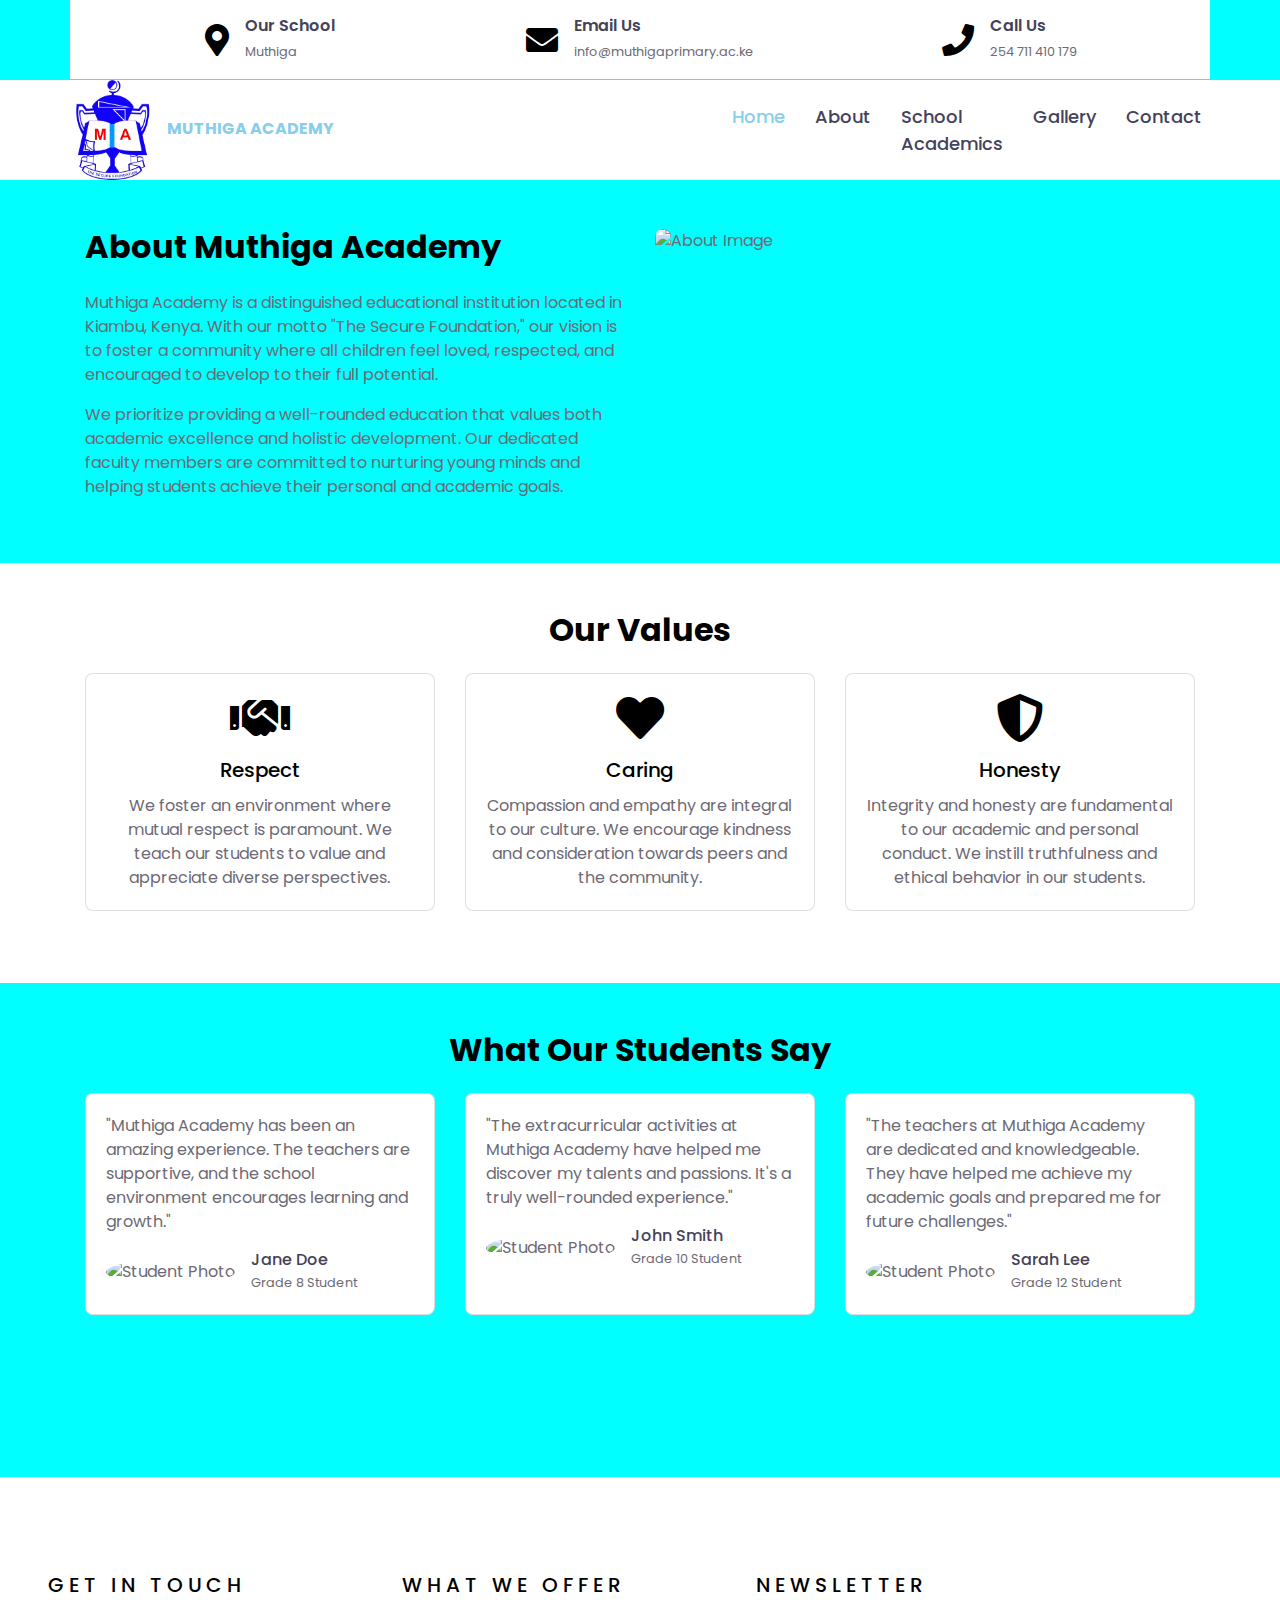
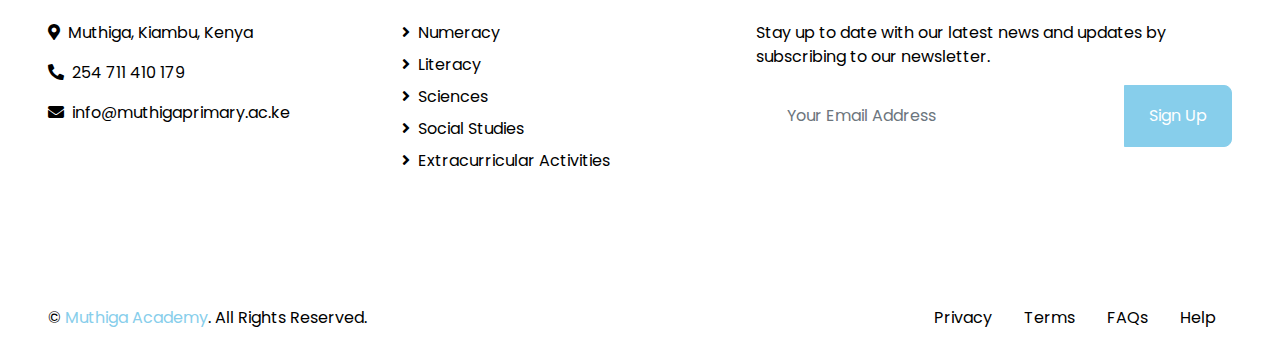
==== about.html @ e587f6c0 "commit" ====
<!DOCTYPE html>
<html lang="en">

<head>
    <meta charset="utf-8">
    <title>MUTHIGA ACADEMY</title>
    <meta content="width=device-width, initial-scale=1.0" name="viewport">
    <meta content="Muthiga Academy | School Website" name="keywords">
    <meta content="Muthiga Academy | School Website" name="description">

    <!-- Favicon -->
    <link href="img/favicon.ico" rel="icon">

    <!-- Google Web Fonts -->
    <link rel="preconnect" href="https://fonts.gstatic.com">
    <link href="https://fonts.googleapis.com/css2?family=Poppins:wght@400;500;600;700&display=swap" rel="stylesheet">

    <!-- Font Awesome -->
    <link href="https://cdnjs.cloudflare.com/ajax/libs/font-awesome/5.10.0/css/all.min.css" rel="stylesheet">

    <!-- Libraries Stylesheet -->
    <link href="lib/owlcarousel/assets/owl.carousel.min.css" rel="stylesheet">

    <!-- Customized Bootstrap Stylesheet -->
    <link href="css/style.css" rel="stylesheet">

    <!-- CSS Stylesheets -->
    <link rel="stylesheet" href="https://stackpath.bootstrapcdn.com/bootstrap/4.4.1/css/bootstrap.min.css">
    <link rel="stylesheet" href="lib/owlcarousel/assets/owl.carousel.min.css">
    <link rel="stylesheet" href="lib/owlcarousel/assets/owl.theme.default.min.css">
    <link rel="stylesheet" href="css/style.css">
    <style>
        body {
            background-color: aqua !important;
        }

        .text-primary {
            color: black !important;
        }

        .text-white {
            color: rgb(0, 0, 0) !important;
        }

        .bg-dark {
            background-color: rgb(255, 255, 255) !important;
        }

        .border-top {
            border-top-color: aqua !important;
        }
    </style>

</head>

<body>
<!-- Topbar Start -->
<div class="container d-none d-md-flex justify-content-center py-3" style="background-color: white !important;">
    <div class="row w-100 align-items-center">
        <div class="col-md-4 col-sm-6 d-flex justify-content-center mb-3 mb-md-0">
            <div class="d-inline-flex align-items-center">
                <i class="fa fa-2x fa-map-marker-alt text-primary mr-3"></i>
                <div class="text-left">
                    <h6 class="font-weight-semi-bold mb-1">Our School</h6>
                    <small>Muthiga</small>
                </div>
            </div>
        </div>
        <div class="col-md-4 col-sm-6 d-flex justify-content-center mb-3 mb-md-0">
            <div class="d-inline-flex align-items-center">
                <i class="fa fa-2x fa-envelope text-primary mr-3"></i>
                <div class="text-left">
                    <h6 class="font-weight-semi-bold mb-1">Email Us</h6>
                    <small>info@muthigaprimary.ac.ke</small>
                </div>
            </div>
        </div>
        <div class="col-md-4 col-sm-12 d-flex justify-content-center">
            <div class="d-inline-flex align-items-center">
                <i class="fa fa-2x fa-phone text-primary mr-3"></i>
                <div class="text-left">
                    <h6 class="font-weight-semi-bold mb-1">Call Us</h6>
                    <small>254 711 410 179</small>
                </div>
            </div>
        </div>
    </div>
</div>
<!-- Topbar End -->


<!-- Navbar Start -->
<div class="container-fluid" style="background-color: white !important;">
    <div class="row border-top px-xl-5">
        <div class="col-lg-12">
            <nav class="navbar navbar-expand-lg bg-light navbar-light py-3 py-lg-0 px-0" style="background-color: white !important;">
                <div class="d-flex justify-content-between align-items-center w-100">
                    <!-- Logo -->
                    <a href="" class="text-decoration-none d-block mr-3">
                        <img src="img/logo.png" alt="MUTHIGA Logo" style="max-width: 100px;">
                        <b>MUTHIGA ACADEMY</b>
                    </a>
                    <button type="button" class="navbar-toggler" data-toggle="collapse" data-target="#navbarCollapse">
                        <span class="navbar-toggler-icon"></span>
                    </button>
                </div>
                <div id="navbarCollapse" class="navbar-collapse collapse">
                    <div class="navbar-nav ml-auto py-0" style="font-size: larger !important; background-color: white !important;">
                        <a href="index.html" class="nav-item nav-link active">Home</a>
                        <a href="about.html" class="nav-item nav-link">About</a>
                        <a href="#school" class="nav-item nav-link">School Academics</a>
                        <a href="gallery.html" class="nav-item nav-link">Gallery</a>
                        <a href="contact.html" class="nav-item nav-link">Contact</a>
                    </div>
                </div>
            </nav>
        </div>
    </div>
</div>
<!-- Navbar End -->
    
    <!-- About Section -->
    <section class="py-5">
        <div class="container">
            <div class="row">
                <div class="col-lg-6">
                    <h2 class="text-primary mb-4">About Muthiga Academy</h2>
                    <p>Muthiga Academy is a distinguished educational institution located in Kiambu, Kenya. With our motto "The Secure Foundation," our vision is to foster a community where all children feel loved, respected, and encouraged to develop to their full potential.</p>
                    <p>We prioritize providing a well-rounded education that values both academic excellence and holistic development. Our dedicated faculty members are committed to nurturing young minds and helping students achieve their personal and academic goals.</p>
                </div>
                <div class="col-lg-6">
                    <img src="https://via.placeholder.com/500x300" class="img-fluid rounded" alt="About Image">
                </div>
            </div>
        </div>
    </section>

    <!-- Values Section -->
    <section class="bg-light py-5">
        <div class="container">
            <h2 class="text-primary mb-4 text-center">Our Values</h2>
            <div class="row">
                <div class="col-md-4 mb-4">
                    <div class="card h-100">
                        <div class="card-body text-center">
                            <i class="fas fa-handshake fa-3x text-primary mb-3"></i>
                            <h5 class="card-title text-primary">Respect</h5>
                            <p class="card-text">We foster an environment where mutual respect is paramount. We teach our students to value and appreciate diverse perspectives.</p>
                        </div>
                    </div>
                </div>
                <div class="col-md-4 mb-4">
                    <div class="card h-100">
                        <div class="card-body text-center">
                            <i class="fas fa-heart fa-3x text-primary mb-3"></i>
                            <h5 class="card-title text-primary">Caring</h5>
                            <p class="card-text">Compassion and empathy are integral to our culture. We encourage kindness and consideration towards peers and the community.</p>
                        </div>
                    </div>
                </div>
                <div class="col-md-4 mb-4">
                    <div class="card h-100">
                        <div class="card-body text-center">
                            <i class="fas fa-shield-alt fa-3x text-primary mb-3"></i>
                            <h5 class="card-title text-primary">Honesty</h5>
                            <p class="card-text">Integrity and honesty are fundamental to our academic and personal conduct. We instill truthfulness and ethical behavior in our students.</p>
                        </div>
                    </div>
                </div>
            </div>
        </div>
    </section>

    <!-- Testimonials Section -->
    <section class="py-5">
        <div class="container">
            <h2 class="text-primary mb-4 text-center">What Our Students Say</h2>
            <div class="row">
                <div class="col-md-4 mb-4">
                    <div class="card testimonial-card h-100">
                        <div class="card-body">
                            <p class="card-text">"Muthiga Academy has been an amazing experience. The teachers are supportive, and the school environment encourages learning and growth."</p>
                            <div class="d-flex align-items-center mt-3">
                                <img src="https://via.placeholder.com/50" class="rounded-circle mr-3" alt="Student Photo">
                                <div>
                                    <h6 class="mb-0">Jane Doe</h6>
                                    <small>Grade 8 Student</small>
                                </div>
                            </div>
                        </div>
                    </div>
                </div>
                <div class="col-md-4 mb-4">
                    <div class="card testimonial-card h-100">
                        <div class="card-body">
                            <p class="card-text">"The extracurricular activities at Muthiga Academy have helped me discover my talents and passions. It's a truly well-rounded experience."</p>
                            <div class="d-flex align-items-center mt-3">
                                <img src="https://via.placeholder.com/50" class="rounded-circle mr-3" alt="Student Photo">
                                <div>
                                    <h6 class="mb-0">John Smith</h6>
                                    <small>Grade 10 Student</small>
                                </div>
                            </div>
                        </div>
                    </div>
                </div>
                <div class="col-md-4 mb-4">
                    <div class="card testimonial-card h-100">
                        <div class="card-body">
                            <p class="card-text">"The teachers at Muthiga Academy are dedicated and knowledgeable. They have helped me achieve my academic goals and prepared me for future challenges."</p>
                            <div class="d-flex align-items-center mt-3">
                                <img src="https://via.placeholder.com/50" class="rounded-circle mr-3" alt="Student Photo">
                                <div>
                                    <h6 class="mb-0">Sarah Lee</h6>
                                    <small>Grade 12 Student</small>
                                </div>
                            </div>
                        </div>
                    </div>
                </div>
            </div>
        </div>
    </section>

    
<!-- Footer Start -->
<div class="container-fluid bg-dark text-white py-5 px-sm-3 px-lg-5" style="margin-top: 90px;">
    <div class="row pt-5">
        <div class="col-lg-7 col-md-12">
            <div class="row">
                <div class="col-md-6 mb-5">
                    <h5 class="text-primary text-uppercase mb-4" style="letter-spacing: 5px;">Get In Touch</h5>
                    <p><i class="fa fa-map-marker-alt mr-2"></i>Muthiga, Kiambu, Kenya</p>
                    <p><i class="fa fa-phone-alt mr-2"></i>254 711 410 179</p>
                    <p><i class="fa fa-envelope mr-2"></i>info@muthigaprimary.ac.ke</p>
                    <div class="d-flex justify-content-start mt-4">
                        <a class="btn btn-outline-light btn-square mr-2" href="#"><i class="fab fa-twitter"></i></a>
                        <a class="btn btn-outline-light btn-square mr-2" href="#"><i class="fab fa-facebook-f"></i></a>
                        <a class="btn btn-outline-light btn-square mr-2" href="#"><i class="fab fa-linkedin-in"></i></a>
                        <a class="btn btn-outline-light btn-square" href="#"><i class="fab fa-instagram"></i></a>
                    </div>
                </div>
                <div class="col-md-6 mb-5">
                    <h5 class="text-primary text-uppercase mb-4" style="letter-spacing: 5px;">What we offer </h5>
                    <div class="d-flex flex-column justify-content-start">
                        <a class="text-white mb-2" href="#"><i class="fa fa-angle-right mr-2"></i>Numeracy</a>
                        <a class="text-white mb-2" href="#"><i class="fa fa-angle-right mr-2"></i>Literacy</a>
                        <a class="text-white mb-2" href="#"><i class="fa fa-angle-right mr-2"></i>Sciences</a>
                        <a class="text-white mb-2" href="#"><i class="fa fa-angle-right mr-2"></i>Social Studies</a>
                        <a class="text-white" href="#"><i class="fa fa-angle-right mr-2"></i>Extracurricular Activities</a>
                    </div>
                </div>
            </div>
        </div>
        <div class="col-lg-5 col-md-12 mb-5">
            <h5 class="text-primary text-uppercase mb-4" style="letter-spacing: 5px;">Newsletter</h5>
            <p>Stay up to date with our latest news and updates by subscribing to our newsletter.</p>
            <div class="w-100">
                <div class="input-group">
                    <input type="text" class="form-control border-light" style="padding: 30px;" placeholder="Your Email Address">
                    <div class="input-group-append">
                        <button class="btn btn-primary px-4">Sign Up</button>
                    </div>
                </div>
            </div>
        </div>
    </div>
</div>
<div class="container-fluid bg-dark text-white border-top py-4 px-sm-3 px-md-5" style="border-color: rgba(256, 256, 256, .1) !important;">
    <div class="row">
        <div class="col-lg-6 text-center text-md-left mb-3 mb-md-0">
            <p class="m-0 text-white">&copy; <a href="#">Muthiga Academy</a>. All Rights Reserved.</p>
        </div>
        <div class="col-lg-6 text-center text-md-right">
            <ul class="nav d-inline-flex">
                <li class="nav-item">
                    <a class="nav-link text-white py-0" href="#">Privacy</a>
                </li>
                <li class="nav-item">
                    <a class="nav-link text-white py-0" href="#">Terms</a>
                </li>
                <li class="nav-item">
                    <a class="nav-link text-white py-0" href="#">FAQs</a>
                </li>
                <li class="nav-item">
                    <a class="nav-link text-white py-0" href="#">Help</a>
                </li>
            </ul>
        </div>
    </div>
</div>
<!-- Footer End -->

<!-- JavaScript Libraries -->
<script src="https://code.jquery.com/jquery-3.4.1.min.js"></script>
<script src="https://stackpath.bootstrapcdn.com/bootstrap/4.4.1/js/bootstrap.bundle.min.js"></script>
<script src="lib/easing/easing.min.js"></script>
<script src="lib/owlcarousel/owl.carousel.min.js"></script>

<!-- Contact Javascript File -->
<script src="mail/jqBootstrapValidation.min.js"></script>
<script src="mail/contact.js"></script>

<!-- Template Javascript -->
<script src="js/main.js"></script>
</body>

</html>
---- css/style.css ----
/******* Bootstrap Theming ********/
/*!
 * Bootstrap v4.5.3 (https://getbootstrap.com/)
 * Copyright 2011-2020 The Bootstrap Authors
 * Copyright 2011-2020 Twitter, Inc.
 * Licensed under MIT (https://github.com/twbs/bootstrap/blob/main/LICENSE)
 */
:root {
  --blue: #007bff;
  --indigo: #6610f2;
  --purple: #6f42c1;
  --pink: #e83e8c;
  --red: #dc3545;
  --sky-blue: skyblue;
  --yellow: #ffc107;
  --green: #28a745;
  --teal: #20c997;
  --cyan: #17a2b8;
  --white: #fff;
  --gray: #6c757d;
  --gray-dark: #343a40;
  --primary: skyblue;
  --secondary: #F2F1F8;
  --success: #28a745;
  --info: #17a2b8;
  --warning: #ffc107;
  --danger: #dc3545;
  --light: #FFFFFF;
  --dark: #44425A;
  --breakpoint-xs: 0;
  --breakpoint-sm: 576px;
  --breakpoint-md: 768px;
  --breakpoint-lg: 992px;
  --breakpoint-xl: 1200px;
  --font-family-sans-serif: "Poppins", sans-serif;
  --font-family-monospace: SFMono-Regular, Menlo, Monaco, Consolas, "Liberation Mono", "Courier New", monospace;
}

*,
*::before,
*::after {
  box-sizing: border-box;
}

html {
  font-family: sans-serif;
  line-height: 1.15;
  -webkit-text-size-adjust: 100%;
  -webkit-tap-highlight-color: rgba(0, 0, 0, 0);
}

article, aside, figcaption, figure, footer, header, hgroup, main, nav, section {
  display: block;
}

body {
  margin: 0;
  font-family: "Poppins", sans-serif;
  font-size: 1rem;
  font-weight: 400;
  line-height: 1.5;
  color: #6C6A74;
  text-align: left;
  background-color: #fff;
}

[tabindex="-1"]:focus:not(:focus-visible) {
  outline: 0 !important;
}

hr {
  box-sizing: content-box;
  height: 0;
  overflow: visible;
}

h1, h2, h3, h4, h5, h6 {
  margin-top: 0;
  margin-bottom: 0.5rem;
}

p {
  margin-top: 0;
  margin-bottom: 1rem;
}

abbr[title],
abbr[data-original-title] {
  text-decoration: underline;
  text-decoration: underline dotted;
  cursor: help;
  border-bottom: 0;
  text-decoration-skip-ink: none;
}

address {
  margin-bottom: 1rem;
  font-style: normal;
  line-height: inherit;
}

ol,
ul,
dl {
  margin-top: 0;
  margin-bottom: 1rem;
}

ol ol,
ul ul,
ol ul,
ul ol {
  margin-bottom: 0;
}

dt {
  font-weight: 700;
}

dd {
  margin-bottom: .5rem;
  margin-left: 0;
}

blockquote {
  margin: 0 0 1rem;
}

b,
strong {
  font-weight: bolder;
}

small {
  font-size: 80%;
}

sub,
sup {
  position: relative;
  font-size: 75%;
  line-height: 0;
  vertical-align: baseline;
}

sub {
  bottom: -.25em;
}

sup {
  top: -.5em;
}

a {
  color: skyblue;
  text-decoration: none;
  background-color: transparent;
}

a:hover {
  color: #b34700;
  text-decoration: underline;
}

a:not([href]):not([class]) {
  color: inherit;
  text-decoration: none;
}

a:not([href]):not([class]):hover {
  color: inherit;
  text-decoration: none;
}

pre,
code,
kbd,
samp {
  font-family: SFMono-Regular, Menlo, Monaco, Consolas, "Liberation Mono", "Courier New", monospace;
  font-size: 1em;
}

pre {
  margin-top: 0;
  margin-bottom: 1rem;
  overflow: auto;
  -ms-overflow-style: scrollbar;
}

figure {
  margin: 0 0 1rem;
}

img {
  vertical-align: middle;
  border-style: none;
}

svg {
  overflow: hidden;
  vertical-align: middle;
}

table {
  border-collapse: collapse;
}

caption {
  padding-top: 0.75rem;
  padding-bottom: 0.75rem;
  color: #6c757d;
  text-align: left;
  caption-side: bottom;
}

th {
  text-align: inherit;
  text-align: -webkit-match-parent;
}

label {
  display: inline-block;
  margin-bottom: 0.5rem;
}

button {
  border-radius: 0;
}

button:focus {
  outline: 1px dotted;
  outline: 5px auto -webkit-focus-ring-color;
}

input,
button,
select,
optgroup,
textarea {
  margin: 0;
  font-family: inherit;
  font-size: inherit;
  line-height: inherit;
}

button,
input {
  overflow: visible;
}

button,
select {
  text-transform: none;
}

[role="button"] {
  cursor: pointer;
}

select {
  word-wrap: normal;
}

button,
[type="button"],
[type="reset"],
[type="submit"] {
  -webkit-appearance: button;
}

button:not(:disabled),
[type="button"]:not(:disabled),
[type="reset"]:not(:disabled),
[type="submit"]:not(:disabled) {
  cursor: pointer;
}

button::-moz-focus-inner,
[type="button"]::-moz-focus-inner,
[type="reset"]::-moz-focus-inner,
[type="submit"]::-moz-focus-inner {
  padding: 0;
  border-style: none;
}

input[type="radio"],
input[type="checkbox"] {
  box-sizing: border-box;
  padding: 0;
}

textarea {
  overflow: auto;
  resize: vertical;
}

fieldset {
  min-width: 0;
  padding: 0;
  margin: 0;
  border: 0;
}

legend {
  display: block;
  width: 100%;
  max-width: 100%;
  padding: 0;
  margin-bottom: .5rem;
  font-size: 1.5rem;
  line-height: inherit;
  color: inherit;
  white-space: normal;
}

@media (max-width: 1200px) {
  legend {
    font-size: calc(1.275rem + 0.3vw) ;
  }
}

progress {
  vertical-align: baseline;
}

[type="number"]::-webkit-inner-spin-button,
[type="number"]::-webkit-outer-spin-button {
  height: auto;
}

[type="search"] {
  outline-offset: -2px;
  -webkit-appearance: none;
}

[type="search"]::-webkit-search-decoration {
  -webkit-appearance: none;
}

::-webkit-file-upload-button {
  font: inherit;
  -webkit-appearance: button;
}

output {
  display: inline-block;
}

summary {
  display: list-item;
  cursor: pointer;
}

template {
  display: none;
}

[hidden] {
  display: none !important;
}

h1, h2, h3, h4, h5, h6,
.h1, .h2, .h3, .h4, .h5, .h6 {
  margin-bottom: 0.5rem;
  font-weight: 500;
  line-height: 1.2;
  color: #44425A;
}

h1, .h1 {
  font-size: 2.5rem;
}

@media (max-width: 1200px) {
  h1, .h1 {
    font-size: calc(1.375rem + 1.5vw) ;
  }
}

h2, .h2 {
  font-size: 2rem;
}

@media (max-width: 1200px) {
  h2, .h2 {
    font-size: calc(1.325rem + 0.9vw) ;
  }
}

h3, .h3 {
  font-size: 1.75rem;
}

@media (max-width: 1200px) {
  h3, .h3 {
    font-size: calc(1.3rem + 0.6vw) ;
  }
}

h4, .h4 {
  font-size: 1.5rem;
}

@media (max-width: 1200px) {
  h4, .h4 {
    font-size: calc(1.275rem + 0.3vw) ;
  }
}

h5, .h5 {
  font-size: 1.25rem;
}

h6, .h6 {
  font-size: 1rem;
}

.lead {
  font-size: 1.25rem;
  font-weight: 300;
}

.display-1 {
  font-size: 6rem;
  font-weight: 300;
  line-height: 1.2;
}

@media (max-width: 1200px) {
  .display-1 {
    font-size: calc(1.725rem + 5.7vw) ;
  }
}

.display-2 {
  font-size: 5.5rem;
  font-weight: 300;
  line-height: 1.2;
}

@media (max-width: 1200px) {
  .display-2 {
    font-size: calc(1.675rem + 5.1vw) ;
  }
}

.display-3 {
  font-size: 4.5rem;
  font-weight: 300;
  line-height: 1.2;
}

@media (max-width: 1200px) {
  .display-3 {
    font-size: calc(1.575rem + 3.9vw) ;
  }
}

.display-4 {
  font-size: 3.5rem;
  font-weight: 300;
  line-height: 1.2;
}

@media (max-width: 1200px) {
  .display-4 {
    font-size: calc(1.475rem + 2.7vw) ;
  }
}

hr {
  margin-top: 1rem;
  margin-bottom: 1rem;
  border: 0;
  border-top: 1px solid rgba(0, 0, 0, 0.1);
}

small,
.small {
  font-size: 80%;
  font-weight: 400;
}

mark,
.mark {
  padding: 0.2em;
  background-color: #fcf8e3;
}

.list-unstyled {
  padding-left: 0;
  list-style: none;
}

.list-inline {
  padding-left: 0;
  list-style: none;
}

.list-inline-item {
  display: inline-block;
}

.list-inline-item:not(:last-child) {
  margin-right: 0.5rem;
}

.initialism {
  font-size: 90%;
  text-transform: uppercase;
}

.blockquote {
  margin-bottom: 1rem;
  font-size: 1.25rem;
}

.blockquote-footer {
  display: block;
  font-size: 80%;
  color: #6c757d;
}

.blockquote-footer::before {
  content: "\2014\00A0";
}

.img-fluid {
  max-width: 100%;
  height: auto;
}

.img-thumbnail {
  padding: 0.25rem;
  background-color: #fff;
  border: 1px solid #dee2e6;
  border-radius: 8px;
  max-width: 100%;
  height: auto;
}

.figure {
  display: inline-block;
}

.figure-img {
  margin-bottom: 0.5rem;
  line-height: 1;
}

.figure-caption {
  font-size: 90%;
  color: #6c757d;
}

code {
  font-size: 87.5%;
  color: #e83e8c;
  word-wrap: break-word;
}

a > code {
  color: inherit;
}

kbd {
  padding: 0.2rem 0.4rem;
  font-size: 87.5%;
  color: #fff;
  background-color: #212529;
  border-radius: 0.2rem;
}

kbd kbd {
  padding: 0;
  font-size: 100%;
  font-weight: 700;
}

pre {
  display: block;
  font-size: 87.5%;
  color: #212529;
}

pre code {
  font-size: inherit;
  color: inherit;
  word-break: normal;
}

.pre-scrollable {
  max-height: 340px;
  overflow-y: scroll;
}

.container,
.container-fluid,
.container-sm,
.container-md,
.container-lg,
.container-xl {
  width: 100%;
  padding-right: 15px;
  padding-left: 15px;
  margin-right: auto;
  margin-left: auto;
}

@media (min-width: 576px) {
  .container, .container-sm {
    max-width: 540px;
  }
}

@media (min-width: 768px) {
  .container, .container-sm, .container-md {
    max-width: 720px;
  }
}

@media (min-width: 992px) {
  .container, .container-sm, .container-md, .container-lg {
    max-width: 960px;
  }
}

@media (min-width: 1200px) {
  .container, .container-sm, .container-md, .container-lg, .container-xl {
    max-width: 1140px;
  }
}

.row {
  display: flex;
  flex-wrap: wrap;
  margin-right: -15px;
  margin-left: -15px;
}

.no-gutters {
  margin-right: 0;
  margin-left: 0;
}

.no-gutters > .col,
.no-gutters > [class*="col-"] {
  padding-right: 0;
  padding-left: 0;
}

.col-1, .col-2, .col-3, .col-4, .col-5, .col-6, .col-7, .col-8, .col-9, .col-10, .col-11, .col-12, .col,
.col-auto, .col-sm-1, .col-sm-2, .col-sm-3, .col-sm-4, .col-sm-5, .col-sm-6, .col-sm-7, .col-sm-8, .col-sm-9, .col-sm-10, .col-sm-11, .col-sm-12, .col-sm,
.col-sm-auto, .col-md-1, .col-md-2, .col-md-3, .col-md-4, .col-md-5, .col-md-6, .col-md-7, .col-md-8, .col-md-9, .col-md-10, .col-md-11, .col-md-12, .col-md,
.col-md-auto, .col-lg-1, .col-lg-2, .col-lg-3, .col-lg-4, .col-lg-5, .col-lg-6, .col-lg-7, .col-lg-8, .col-lg-9, .col-lg-10, .col-lg-11, .col-lg-12, .col-lg,
.col-lg-auto, .col-xl-1, .col-xl-2, .col-xl-3, .col-xl-4, .col-xl-5, .col-xl-6, .col-xl-7, .col-xl-8, .col-xl-9, .col-xl-10, .col-xl-11, .col-xl-12, .col-xl,
.col-xl-auto {
  position: relative;
  width: 100%;
  padding-right: 15px;
  padding-left: 15px;
}

.col {
  flex-basis: 0;
  flex-grow: 1;
  max-width: 100%;
}

.row-cols-1 > * {
  flex: 0 0 100%;
  max-width: 100%;
}

.row-cols-2 > * {
  flex: 0 0 50%;
  max-width: 50%;
}

.row-cols-3 > * {
  flex: 0 0 33.33333%;
  max-width: 33.33333%;
}

.row-cols-4 > * {
  flex: 0 0 25%;
  max-width: 25%;
}

.row-cols-5 > * {
  flex: 0 0 20%;
  max-width: 20%;
}

.row-cols-6 > * {
  flex: 0 0 16.66667%;
  max-width: 16.66667%;
}

.col-auto {
  flex: 0 0 auto;
  width: auto;
  max-width: 100%;
}

.col-1 {
  flex: 0 0 8.33333%;
  max-width: 8.33333%;
}

.col-2 {
  flex: 0 0 16.66667%;
  max-width: 16.66667%;
}

.col-3 {
  flex: 0 0 25%;
  max-width: 25%;
}

.col-4 {
  flex: 0 0 33.33333%;
  max-width: 33.33333%;
}

.col-5 {
  flex: 0 0 41.66667%;
  max-width: 41.66667%;
}

.col-6 {
  flex: 0 0 50%;
  max-width: 50%;
}

.col-7 {
  flex: 0 0 58.33333%;
  max-width: 58.33333%;
}

.col-8 {
  flex: 0 0 66.66667%;
  max-width: 66.66667%;
}

.col-9 {
  flex: 0 0 75%;
  max-width: 75%;
}

.col-10 {
  flex: 0 0 83.33333%;
  max-width: 83.33333%;
}

.col-11 {
  flex: 0 0 91.66667%;
  max-width: 91.66667%;
}

.col-12 {
  flex: 0 0 100%;
  max-width: 100%;
}

.order-first {
  order: -1;
}

.order-last {
  order: 13;
}

.order-0 {
  order: 0;
}

.order-1 {
  order: 1;
}

.order-2 {
  order: 2;
}

.order-3 {
  order: 3;
}

.order-4 {
  order: 4;
}

.order-5 {
  order: 5;
}

.order-6 {
  order: 6;
}

.order-7 {
  order: 7;
}

.order-8 {
  order: 8;
}

.order-9 {
  order: 9;
}

.order-10 {
  order: 10;
}

.order-11 {
  order: 11;
}

.order-12 {
  order: 12;
}

.offset-1 {
  margin-left: 8.33333%;
}

.offset-2 {
  margin-left: 16.66667%;
}

.offset-3 {
  margin-left: 25%;
}

.offset-4 {
  margin-left: 33.33333%;
}

.offset-5 {
  margin-left: 41.66667%;
}

.offset-6 {
  margin-left: 50%;
}

.offset-7 {
  margin-left: 58.33333%;
}

.offset-8 {
  margin-left: 66.66667%;
}

.offset-9 {
  margin-left: 75%;
}

.offset-10 {
  margin-left: 83.33333%;
}

.offset-11 {
  margin-left: 91.66667%;
}

@media (min-width: 576px) {
  .col-sm {
    flex-basis: 0;
    flex-grow: 1;
    max-width: 100%;
  }
  .row-cols-sm-1 > * {
    flex: 0 0 100%;
    max-width: 100%;
  }
  .row-cols-sm-2 > * {
    flex: 0 0 50%;
    max-width: 50%;
  }
  .row-cols-sm-3 > * {
    flex: 0 0 33.33333%;
    max-width: 33.33333%;
  }
  .row-cols-sm-4 > * {
    flex: 0 0 25%;
    max-width: 25%;
  }
  .row-cols-sm-5 > * {
    flex: 0 0 20%;
    max-width: 20%;
  }
  .row-cols-sm-6 > * {
    flex: 0 0 16.66667%;
    max-width: 16.66667%;
  }
  .col-sm-auto {
    flex: 0 0 auto;
    width: auto;
    max-width: 100%;
  }
  .col-sm-1 {
    flex: 0 0 8.33333%;
    max-width: 8.33333%;
  }
  .col-sm-2 {
    flex: 0 0 16.66667%;
    max-width: 16.66667%;
  }
  .col-sm-3 {
    flex: 0 0 25%;
    max-width: 25%;
  }
  .col-sm-4 {
    flex: 0 0 33.33333%;
    max-width: 33.33333%;
  }
  .col-sm-5 {
    flex: 0 0 41.66667%;
    max-width: 41.66667%;
  }
  .col-sm-6 {
    flex: 0 0 50%;
    max-width: 50%;
  }
  .col-sm-7 {
    flex: 0 0 58.33333%;
    max-width: 58.33333%;
  }
  .col-sm-8 {
    flex: 0 0 66.66667%;
    max-width: 66.66667%;
  }
  .col-sm-9 {
    flex: 0 0 75%;
    max-width: 75%;
  }
  .col-sm-10 {
    flex: 0 0 83.33333%;
    max-width: 83.33333%;
  }
  .col-sm-11 {
    flex: 0 0 91.66667%;
    max-width: 91.66667%;
  }
  .col-sm-12 {
    flex: 0 0 100%;
    max-width: 100%;
  }
  .order-sm-first {
    order: -1;
  }
  .order-sm-last {
    order: 13;
  }
  .order-sm-0 {
    order: 0;
  }
  .order-sm-1 {
    order: 1;
  }
  .order-sm-2 {
    order: 2;
  }
  .order-sm-3 {
    order: 3;
  }
  .order-sm-4 {
    order: 4;
  }
  .order-sm-5 {
    order: 5;
  }
  .order-sm-6 {
    order: 6;
  }
  .order-sm-7 {
    order: 7;
  }
  .order-sm-8 {
    order: 8;
  }
  .order-sm-9 {
    order: 9;
  }
  .order-sm-10 {
    order: 10;
  }
  .order-sm-11 {
    order: 11;
  }
  .order-sm-12 {
    order: 12;
  }
  .offset-sm-0 {
    margin-left: 0;
  }
  .offset-sm-1 {
    margin-left: 8.33333%;
  }
  .offset-sm-2 {
    margin-left: 16.66667%;
  }
  .offset-sm-3 {
    margin-left: 25%;
  }
  .offset-sm-4 {
    margin-left: 33.33333%;
  }
  .offset-sm-5 {
    margin-left: 41.66667%;
  }
  .offset-sm-6 {
    margin-left: 50%;
  }
  .offset-sm-7 {
    margin-left: 58.33333%;
  }
  .offset-sm-8 {
    margin-left: 66.66667%;
  }
  .offset-sm-9 {
    margin-left: 75%;
  }
  .offset-sm-10 {
    margin-left: 83.33333%;
  }
  .offset-sm-11 {
    margin-left: 91.66667%;
  }
}

@media (min-width: 768px) {
  .col-md {
    flex-basis: 0;
    flex-grow: 1;
    max-width: 100%;
  }
  .row-cols-md-1 > * {
    flex: 0 0 100%;
    max-width: 100%;
  }
  .row-cols-md-2 > * {
    flex: 0 0 50%;
    max-width: 50%;
  }
  .row-cols-md-3 > * {
    flex: 0 0 33.33333%;
    max-width: 33.33333%;
  }
  .row-cols-md-4 > * {
    flex: 0 0 25%;
    max-width: 25%;
  }
  .row-cols-md-5 > * {
    flex: 0 0 20%;
    max-width: 20%;
  }
  .row-cols-md-6 > * {
    flex: 0 0 16.66667%;
    max-width: 16.66667%;
  }
  .col-md-auto {
    flex: 0 0 auto;
    width: auto;
    max-width: 100%;
  }
  .col-md-1 {
    flex: 0 0 8.33333%;
    max-width: 8.33333%;
  }
  .col-md-2 {
    flex: 0 0 16.66667%;
    max-width: 16.66667%;
  }
  .col-md-3 {
    flex: 0 0 25%;
    max-width: 25%;
  }
  .col-md-4 {
    flex: 0 0 33.33333%;
    max-width: 33.33333%;
  }
  .col-md-5 {
    flex: 0 0 41.66667%;
    max-width: 41.66667%;
  }
  .col-md-6 {
    flex: 0 0 50%;
    max-width: 50%;
  }
  .col-md-7 {
    flex: 0 0 58.33333%;
    max-width: 58.33333%;
  }
  .col-md-8 {
    flex: 0 0 66.66667%;
    max-width: 66.66667%;
  }
  .col-md-9 {
    flex: 0 0 75%;
    max-width: 75%;
  }
  .col-md-10 {
    flex: 0 0 83.33333%;
    max-width: 83.33333%;
  }
  .col-md-11 {
    flex: 0 0 91.66667%;
    max-width: 91.66667%;
  }
  .col-md-12 {
    flex: 0 0 100%;
    max-width: 100%;
  }
  .order-md-first {
    order: -1;
  }
  .order-md-last {
    order: 13;
  }
  .order-md-0 {
    order: 0;
  }
  .order-md-1 {
    order: 1;
  }
  .order-md-2 {
    order: 2;
  }
  .order-md-3 {
    order: 3;
  }
  .order-md-4 {
    order: 4;
  }
  .order-md-5 {
    order: 5;
  }
  .order-md-6 {
    order: 6;
  }
  .order-md-7 {
    order: 7;
  }
  .order-md-8 {
    order: 8;
  }
  .order-md-9 {
    order: 9;
  }
  .order-md-10 {
    order: 10;
  }
  .order-md-11 {
    order: 11;
  }
  .order-md-12 {
    order: 12;
  }
  .offset-md-0 {
    margin-left: 0;
  }
  .offset-md-1 {
    margin-left: 8.33333%;
  }
  .offset-md-2 {
    margin-left: 16.66667%;
  }
  .offset-md-3 {
    margin-left: 25%;
  }
  .offset-md-4 {
    margin-left: 33.33333%;
  }
  .offset-md-5 {
    margin-left: 41.66667%;
  }
  .offset-md-6 {
    margin-left: 50%;
  }
  .offset-md-7 {
    margin-left: 58.33333%;
  }
  .offset-md-8 {
    margin-left: 66.66667%;
  }
  .offset-md-9 {
    margin-left: 75%;
  }
  .offset-md-10 {
    margin-left: 83.33333%;
  }
  .offset-md-11 {
    margin-left: 91.66667%;
  }
}

@media (min-width: 992px) {
  .col-lg {
    flex-basis: 0;
    flex-grow: 1;
    max-width: 100%;
  }
  .row-cols-lg-1 > * {
    flex: 0 0 100%;
    max-width: 100%;
  }
  .row-cols-lg-2 > * {
    flex: 0 0 50%;
    max-width: 50%;
  }
  .row-cols-lg-3 > * {
    flex: 0 0 33.33333%;
    max-width: 33.33333%;
  }
  .row-cols-lg-4 > * {
    flex: 0 0 25%;
    max-width: 25%;
  }
  .row-cols-lg-5 > * {
    flex: 0 0 20%;
    max-width: 20%;
  }
  .row-cols-lg-6 > * {
    flex: 0 0 16.66667%;
    max-width: 16.66667%;
  }
  .col-lg-auto {
    flex: 0 0 auto;
    width: auto;
    max-width: 100%;
  }
  .col-lg-1 {
    flex: 0 0 8.33333%;
    max-width: 8.33333%;
  }
  .col-lg-2 {
    flex: 0 0 16.66667%;
    max-width: 16.66667%;
  }
  .col-lg-3 {
    flex: 0 0 25%;
    max-width: 25%;
  }
  .col-lg-4 {
    flex: 0 0 33.33333%;
    max-width: 33.33333%;
  }
  .col-lg-5 {
    flex: 0 0 41.66667%;
    max-width: 41.66667%;
  }
  .col-lg-6 {
    flex: 0 0 50%;
    max-width: 50%;
  }
  .col-lg-7 {
    flex: 0 0 58.33333%;
    max-width: 58.33333%;
  }
  .col-lg-8 {
    flex: 0 0 66.66667%;
    max-width: 66.66667%;
  }
  .col-lg-9 {
    flex: 0 0 75%;
    max-width: 75%;
  }
  .col-lg-10 {
    flex: 0 0 83.33333%;
    max-width: 83.33333%;
  }
  .col-lg-11 {
    flex: 0 0 91.66667%;
    max-width: 91.66667%;
  }
  .col-lg-12 {
    flex: 0 0 100%;
    max-width: 100%;
  }
  .order-lg-first {
    order: -1;
  }
  .order-lg-last {
    order: 13;
  }
  .order-lg-0 {
    order: 0;
  }
  .order-lg-1 {
    order: 1;
  }
  .order-lg-2 {
    order: 2;
  }
  .order-lg-3 {
    order: 3;
  }
  .order-lg-4 {
    order: 4;
  }
  .order-lg-5 {
    order: 5;
  }
  .order-lg-6 {
    order: 6;
  }
  .order-lg-7 {
    order: 7;
  }
  .order-lg-8 {
    order: 8;
  }
  .order-lg-9 {
    order: 9;
  }
  .order-lg-10 {
    order: 10;
  }
  .order-lg-11 {
    order: 11;
  }
  .order-lg-12 {
    order: 12;
  }
  .offset-lg-0 {
    margin-left: 0;
  }
  .offset-lg-1 {
    margin-left: 8.33333%;
  }
  .offset-lg-2 {
    margin-left: 16.66667%;
  }
  .offset-lg-3 {
    margin-left: 25%;
  }
  .offset-lg-4 {
    margin-left: 33.33333%;
  }
  .offset-lg-5 {
    margin-left: 41.66667%;
  }
  .offset-lg-6 {
    margin-left: 50%;
  }
  .offset-lg-7 {
    margin-left: 58.33333%;
  }
  .offset-lg-8 {
    margin-left: 66.66667%;
  }
  .offset-lg-9 {
    margin-left: 75%;
  }
  .offset-lg-10 {
    margin-left: 83.33333%;
  }
  .offset-lg-11 {
    margin-left: 91.66667%;
  }
}

@media (min-width: 1200px) {
  .col-xl {
    flex-basis: 0;
    flex-grow: 1;
    max-width: 100%;
  }
  .row-cols-xl-1 > * {
    flex: 0 0 100%;
    max-width: 100%;
  }
  .row-cols-xl-2 > * {
    flex: 0 0 50%;
    max-width: 50%;
  }
  .row-cols-xl-3 > * {
    flex: 0 0 33.33333%;
    max-width: 33.33333%;
  }
  .row-cols-xl-4 > * {
    flex: 0 0 25%;
    max-width: 25%;
  }
  .row-cols-xl-5 > * {
    flex: 0 0 20%;
    max-width: 20%;
  }
  .row-cols-xl-6 > * {
    flex: 0 0 16.66667%;
    max-width: 16.66667%;
  }
  .col-xl-auto {
    flex: 0 0 auto;
    width: auto;
    max-width: 100%;
  }
  .col-xl-1 {
    flex: 0 0 8.33333%;
    max-width: 8.33333%;
  }
  .col-xl-2 {
    flex: 0 0 16.66667%;
    max-width: 16.66667%;
  }
  .col-xl-3 {
    flex: 0 0 25%;
    max-width: 25%;
  }
  .col-xl-4 {
    flex: 0 0 33.33333%;
    max-width: 33.33333%;
  }
  .col-xl-5 {
    flex: 0 0 41.66667%;
    max-width: 41.66667%;
  }
  .col-xl-6 {
    flex: 0 0 50%;
    max-width: 50%;
  }
  .col-xl-7 {
    flex: 0 0 58.33333%;
    max-width: 58.33333%;
  }
  .col-xl-8 {
    flex: 0 0 66.66667%;
    max-width: 66.66667%;
  }
  .col-xl-9 {
    flex: 0 0 75%;
    max-width: 75%;
  }
  .col-xl-10 {
    flex: 0 0 83.33333%;
    max-width: 83.33333%;
  }
  .col-xl-11 {
    flex: 0 0 91.66667%;
    max-width: 91.66667%;
  }
  .col-xl-12 {
    flex: 0 0 100%;
    max-width: 100%;
  }
  .order-xl-first {
    order: -1;
  }
  .order-xl-last {
    order: 13;
  }
  .order-xl-0 {
    order: 0;
  }
  .order-xl-1 {
    order: 1;
  }
  .order-xl-2 {
    order: 2;
  }
  .order-xl-3 {
    order: 3;
  }
  .order-xl-4 {
    order: 4;
  }
  .order-xl-5 {
    order: 5;
  }
  .order-xl-6 {
    order: 6;
  }
  .order-xl-7 {
    order: 7;
  }
  .order-xl-8 {
    order: 8;
  }
  .order-xl-9 {
    order: 9;
  }
  .order-xl-10 {
    order: 10;
  }
  .order-xl-11 {
    order: 11;
  }
  .order-xl-12 {
    order: 12;
  }
  .offset-xl-0 {
    margin-left: 0;
  }
  .offset-xl-1 {
    margin-left: 8.33333%;
  }
  .offset-xl-2 {
    margin-left: 16.66667%;
  }
  .offset-xl-3 {
    margin-left: 25%;
  }
  .offset-xl-4 {
    margin-left: 33.33333%;
  }
  .offset-xl-5 {
    margin-left: 41.66667%;
  }
  .offset-xl-6 {
    margin-left: 50%;
  }
  .offset-xl-7 {
    margin-left: 58.33333%;
  }
  .offset-xl-8 {
    margin-left: 66.66667%;
  }
  .offset-xl-9 {
    margin-left: 75%;
  }
  .offset-xl-10 {
    margin-left: 83.33333%;
  }
  .offset-xl-11 {
    margin-left: 91.66667%;
  }
}

.table {
  width: 100%;
  margin-bottom: 1rem;
  color: #6C6A74;
}

.table th,
.table td {
  padding: 0.75rem;
  vertical-align: top;
  border-top: 1px solid #dee2e6;
}

.table thead th {
  vertical-align: bottom;
  border-bottom: 2px solid #dee2e6;
}

.table tbody + tbody {
  border-top: 2px solid #dee2e6;
}

.table-sm th,
.table-sm td {
  padding: 0.3rem;
}

.table-bordered {
  border: 1px solid #dee2e6;
}

.table-bordered th,
.table-bordered td {
  border: 1px solid #dee2e6;
}

.table-bordered thead th,
.table-bordered thead td {
  border-bottom-width: 2px;
}

.table-borderless th,
.table-borderless td,
.table-borderless thead th,
.table-borderless tbody + tbody {
  border: 0;
}

.table-striped tbody tr:nth-of-type(odd) {
  background-color: rgba(0, 0, 0, 0.05);
}

.table-hover tbody tr:hover {
  color: #6C6A74;
  background-color: rgba(0, 0, 0, 0.075);
}

.table-primary,
.table-primary > th,
.table-primary > td {
  background-color: #ffd4b8;
}

.table-primary th,
.table-primary td,
.table-primary thead th,
.table-primary tbody + tbody {
  border-color: #ffaf7a;
}

.table-hover .table-primary:hover {
  background-color: #ffc59f;
}

.table-hover .table-primary:hover > td,
.table-hover .table-primary:hover > th {
  background-color: #ffc59f;
}

.table-secondary,
.table-secondary > th,
.table-secondary > td {
  background-color: #fbfbfd;
}

.table-secondary th,
.table-secondary td,
.table-secondary thead th,
.table-secondary tbody + tbody {
  border-color: #f8f8fb;
}

.table-hover .table-secondary:hover {
  background-color: #eaeaf5;
}

.table-hover .table-secondary:hover > td,
.table-hover .table-secondary:hover > th {
  background-color: #eaeaf5;
}

.table-success,
.table-success > th,
.table-success > td {
  background-color: #c3e6cb;
}

.table-success th,
.table-success td,
.table-success thead th,
.table-success tbody + tbody {
  border-color: #8fd19e;
}

.table-hover .table-success:hover {
  background-color: #b1dfbb;
}

.table-hover .table-success:hover > td,
.table-hover .table-success:hover > th {
  background-color: #b1dfbb;
}

.table-info,
.table-info > th,
.table-info > td {
  background-color: #bee5eb;
}

.table-info th,
.table-info td,
.table-info thead th,
.table-info tbody + tbody {
  border-color: #86cfda;
}

.table-hover .table-info:hover {
  background-color: #abdde5;
}

.table-hover .table-info:hover > td,
.table-hover .table-info:hover > th {
  background-color: #abdde5;
}

.table-warning,
.table-warning > th,
.table-warning > td {
  background-color: #ffeeba;
}

.table-warning th,
.table-warning td,
.table-warning thead th,
.table-warning tbody + tbody {
  border-color: #ffdf7e;
}

.table-hover .table-warning:hover {
  background-color: #ffe8a1;
}

.table-hover .table-warning:hover > td,
.table-hover .table-warning:hover > th {
  background-color: #ffe8a1;
}

.table-danger,
.table-danger > th,
.table-danger > td {
  background-color: #f5c6cb;
}

.table-danger th,
.table-danger td,
.table-danger thead th,
.table-danger tbody + tbody {
  border-color: #ed969e;
}

.table-hover .table-danger:hover {
  background-color: #f1b0b7;
}

.table-hover .table-danger:hover > td,
.table-hover .table-danger:hover > th {
  background-color: #f1b0b7;
}

.table-light,
.table-light > th,
.table-light > td {
  background-color: white;
}

.table-light th,
.table-light td,
.table-light thead th,
.table-light tbody + tbody {
  border-color: white;
}

.table-hover .table-light:hover {
  background-color: #f2f2f2;
}

.table-hover .table-light:hover > td,
.table-hover .table-light:hover > th {
  background-color: #f2f2f2;
}

.table-dark,
.table-dark > th,
.table-dark > td {
  background-color: #cbcad1;
}

.table-dark th,
.table-dark td,
.table-dark thead th,
.table-dark tbody + tbody {
  border-color: #9e9da9;
}

.table-hover .table-dark:hover {
  background-color: #bebcc5;
}

.table-hover .table-dark:hover > td,
.table-hover .table-dark:hover > th {
  background-color: #bebcc5;
}

.table-active,
.table-active > th,
.table-active > td {
  background-color: rgba(0, 0, 0, 0.075);
}

.table-hover .table-active:hover {
  background-color: rgba(0, 0, 0, 0.075);
}

.table-hover .table-active:hover > td,
.table-hover .table-active:hover > th {
  background-color: rgba(0, 0, 0, 0.075);
}

.table .thead-dark th {
  color: #fff;
  background-color: #343a40;
  border-color: #454d55;
}

.table .thead-light th {
  color: #495057;
  background-color: #e9ecef;
  border-color: #dee2e6;
}

.table-dark {
  color: #fff;
  background-color: #343a40;
}

.table-dark th,
.table-dark td,
.table-dark thead th {
  border-color: #454d55;
}

.table-dark.table-bordered {
  border: 0;
}

.table-dark.table-striped tbody tr:nth-of-type(odd) {
  background-color: rgba(255, 255, 255, 0.05);
}

.table-dark.table-hover tbody tr:hover {
  color: #fff;
  background-color: rgba(255, 255, 255, 0.075);
}

@media (max-width: 575.98px) {
  .table-responsive-sm {
    display: block;
    width: 100%;
    overflow-x: auto;
    -webkit-overflow-scrolling: touch;
  }
  .table-responsive-sm > .table-bordered {
    border: 0;
  }
}

@media (max-width: 767.98px) {
  .table-responsive-md {
    display: block;
    width: 100%;
    overflow-x: auto;
    -webkit-overflow-scrolling: touch;
  }
  .table-responsive-md > .table-bordered {
    border: 0;
  }
}

@media (max-width: 991.98px) {
  .table-responsive-lg {
    display: block;
    width: 100%;
    overflow-x: auto;
    -webkit-overflow-scrolling: touch;
  }
  .table-responsive-lg > .table-bordered {
    border: 0;
  }
}

@media (max-width: 1199.98px) {
  .table-responsive-xl {
    display: block;
    width: 100%;
    overflow-x: auto;
    -webkit-overflow-scrolling: touch;
  }
  .table-responsive-xl > .table-bordered {
    border: 0;
  }
}

.table-responsive {
  display: block;
  width: 100%;
  overflow-x: auto;
  -webkit-overflow-scrolling: touch;
}

.table-responsive > .table-bordered {
  border: 0;
}

.form-control {
  display: block;
  width: 100%;
  height: calc(1.5em + 0.75rem + 2px);
  padding: 0.375rem 0.75rem;
  font-size: 1rem;
  font-weight: 400;
  line-height: 1.5;
  color: #495057;
  background-color: #fff;
  background-clip: padding-box;
  border: 1px solid #ced4da;
  border-radius: 8px;
  transition: border-color 0.15s ease-in-out, box-shadow 0.15s ease-in-out;
}

@media (prefers-reduced-motion: reduce) {
  .form-control {
    transition: none;
  }
}

.form-control::-ms-expand {
  background-color: transparent;
  border: 0;
}

.form-control:-moz-focusring {
  color: transparent;
  text-shadow: 0 0 0 #495057;
}

.form-control:focus {
  color: #495057;
  background-color: #fff;
  border-color: #ffb380;
  outline: 0;
  box-shadow: 0 0 0 0.2rem rgba(255, 102, 0, 0.25);
}

.form-control::placeholder {
  color: #6c757d;
  opacity: 1;
}

.form-control:disabled, .form-control[readonly] {
  background-color: #e9ecef;
  opacity: 1;
}

input[type="date"].form-control,
input[type="time"].form-control,
input[type="datetime-local"].form-control,
input[type="month"].form-control {
  appearance: none;
}

select.form-control:focus::-ms-value {
  color: #495057;
  background-color: #fff;
}

.form-control-file,
.form-control-range {
  display: block;
  width: 100%;
}

.col-form-label {
  padding-top: calc(0.375rem + 1px);
  padding-bottom: calc(0.375rem + 1px);
  margin-bottom: 0;
  font-size: inherit;
  line-height: 1.5;
}

.col-form-label-lg {
  padding-top: calc(0.5rem + 1px);
  padding-bottom: calc(0.5rem + 1px);
  font-size: 1.25rem;
  line-height: 1.5;
}

.col-form-label-sm {
  padding-top: calc(0.25rem + 1px);
  padding-bottom: calc(0.25rem + 1px);
  font-size: 0.875rem;
  line-height: 1.5;
}

.form-control-plaintext {
  display: block;
  width: 100%;
  padding: 0.375rem 0;
  margin-bottom: 0;
  font-size: 1rem;
  line-height: 1.5;
  color: #6C6A74;
  background-color: transparent;
  border: solid transparent;
  border-width: 1px 0;
}

.form-control-plaintext.form-control-sm, .form-control-plaintext.form-control-lg {
  padding-right: 0;
  padding-left: 0;
}

.form-control-sm {
  height: calc(1.5em + 0.5rem + 2px);
  padding: 0.25rem 0.5rem;
  font-size: 0.875rem;
  line-height: 1.5;
  border-radius: 0.2rem;
}

.form-control-lg {
  height: calc(1.5em + 1rem + 2px);
  padding: 0.5rem 1rem;
  font-size: 1.25rem;
  line-height: 1.5;
  border-radius: 0.3rem;
}

select.form-control[size], select.form-control[multiple] {
  height: auto;
}

textarea.form-control {
  height: auto;
}

.form-group {
  margin-bottom: 1rem;
}

.form-text {
  display: block;
  margin-top: 0.25rem;
}

.form-row {
  display: flex;
  flex-wrap: wrap;
  margin-right: -5px;
  margin-left: -5px;
}

.form-row > .col,
.form-row > [class*="col-"] {
  padding-right: 5px;
  padding-left: 5px;
}

.form-check {
  position: relative;
  display: block;
  padding-left: 1.25rem;
}

.form-check-input {
  position: absolute;
  margin-top: 0.3rem;
  margin-left: -1.25rem;
}

.form-check-input[disabled] ~ .form-check-label,
.form-check-input:disabled ~ .form-check-label {
  color: #6c757d;
}

.form-check-label {
  margin-bottom: 0;
}

.form-check-inline {
  display: inline-flex;
  align-items: center;
  padding-left: 0;
  margin-right: 0.75rem;
}

.form-check-inline .form-check-input {
  position: static;
  margin-top: 0;
  margin-right: 0.3125rem;
  margin-left: 0;
}

.valid-feedback {
  display: none;
  width: 100%;
  margin-top: 0.25rem;
  font-size: 80%;
  color: #28a745;
}

.valid-tooltip {
  position: absolute;
  top: 100%;
  left: 0;
  z-index: 5;
  display: none;
  max-width: 100%;
  padding: 0.25rem 0.5rem;
  margin-top: .1rem;
  font-size: 0.875rem;
  line-height: 1.5;
  color: #fff;
  background-color: rgba(40, 167, 69, 0.9);
  border-radius: 8px;
}

.was-validated :valid ~ .valid-feedback,
.was-validated :valid ~ .valid-tooltip,
.is-valid ~ .valid-feedback,
.is-valid ~ .valid-tooltip {
  display: block;
}

.was-validated .form-control:valid, .form-control.is-valid {
  border-color: #28a745;
  padding-right: calc(1.5em + 0.75rem);
  background-image: url("data:image/svg+xml,%3csvg xmlns='http://www.w3.org/2000/svg' width='8' height='8' viewBox='0 0 8 8'%3e%3cpath fill='%2328a745' d='M2.3 6.73L.6 4.53c-.4-1.04.46-1.4 1.1-.8l1.1 1.4 3.4-3.8c.6-.63 1.6-.27 1.2.7l-4 4.6c-.43.5-.8.4-1.1.1z'/%3e%3c/svg%3e");
  background-repeat: no-repeat;
  background-position: right calc(0.375em + 0.1875rem) center;
  background-size: calc(0.75em + 0.375rem) calc(0.75em + 0.375rem);
}

.was-validated .form-control:valid:focus, .form-control.is-valid:focus {
  border-color: #28a745;
  box-shadow: 0 0 0 0.2rem rgba(40, 167, 69, 0.25);
}

.was-validated textarea.form-control:valid, textarea.form-control.is-valid {
  padding-right: calc(1.5em + 0.75rem);
  background-position: top calc(0.375em + 0.1875rem) right calc(0.375em + 0.1875rem);
}

.was-validated .custom-select:valid, .custom-select.is-valid {
  border-color: #28a745;
  padding-right: calc(0.75em + 2.3125rem);
  background: url("data:image/svg+xml,%3csvg xmlns='http://www.w3.org/2000/svg' width='4' height='5' viewBox='0 0 4 5'%3e%3cpath fill='%23343a40' d='M2 0L0 2h4zm0 5L0 3h4z'/%3e%3c/svg%3e") no-repeat right 0.75rem center/8px 10px, url("data:image/svg+xml,%3csvg xmlns='http://www.w3.org/2000/svg' width='8' height='8' viewBox='0 0 8 8'%3e%3cpath fill='%2328a745' d='M2.3 6.73L.6 4.53c-.4-1.04.46-1.4 1.1-.8l1.1 1.4 3.4-3.8c.6-.63 1.6-.27 1.2.7l-4 4.6c-.43.5-.8.4-1.1.1z'/%3e%3c/svg%3e") #fff no-repeat center right 1.75rem/calc(0.75em + 0.375rem) calc(0.75em + 0.375rem);
}

.was-validated .custom-select:valid:focus, .custom-select.is-valid:focus {
  border-color: #28a745;
  box-shadow: 0 0 0 0.2rem rgba(40, 167, 69, 0.25);
}

.was-validated .form-check-input:valid ~ .form-check-label, .form-check-input.is-valid ~ .form-check-label {
  color: #28a745;
}

.was-validated .form-check-input:valid ~ .valid-feedback,
.was-validated .form-check-input:valid ~ .valid-tooltip, .form-check-input.is-valid ~ .valid-feedback,
.form-check-input.is-valid ~ .valid-tooltip {
  display: block;
}

.was-validated .custom-control-input:valid ~ .custom-control-label, .custom-control-input.is-valid ~ .custom-control-label {
  color: #28a745;
}

.was-validated .custom-control-input:valid ~ .custom-control-label::before, .custom-control-input.is-valid ~ .custom-control-label::before {
  border-color: #28a745;
}

.was-validated .custom-control-input:valid:checked ~ .custom-control-label::before, .custom-control-input.is-valid:checked ~ .custom-control-label::before {
  border-color: #34ce57;
  background-color: #34ce57;
}

.was-validated .custom-control-input:valid:focus ~ .custom-control-label::before, .custom-control-input.is-valid:focus ~ .custom-control-label::before {
  box-shadow: 0 0 0 0.2rem rgba(40, 167, 69, 0.25);
}

.was-validated .custom-control-input:valid:focus:not(:checked) ~ .custom-control-label::before, .custom-control-input.is-valid:focus:not(:checked) ~ .custom-control-label::before {
  border-color: #28a745;
}

.was-validated .custom-file-input:valid ~ .custom-file-label, .custom-file-input.is-valid ~ .custom-file-label {
  border-color: #28a745;
}

.was-validated .custom-file-input:valid:focus ~ .custom-file-label, .custom-file-input.is-valid:focus ~ .custom-file-label {
  border-color: #28a745;
  box-shadow: 0 0 0 0.2rem rgba(40, 167, 69, 0.25);
}

.invalid-feedback {
  display: none;
  width: 100%;
  margin-top: 0.25rem;
  font-size: 80%;
  color: #dc3545;
}

.invalid-tooltip {
  position: absolute;
  top: 100%;
  left: 0;
  z-index: 5;
  display: none;
  max-width: 100%;
  padding: 0.25rem 0.5rem;
  margin-top: .1rem;
  font-size: 0.875rem;
  line-height: 1.5;
  color: #fff;
  background-color: rgba(220, 53, 69, 0.9);
  border-radius: 8px;
}

.was-validated :invalid ~ .invalid-feedback,
.was-validated :invalid ~ .invalid-tooltip,
.is-invalid ~ .invalid-feedback,
.is-invalid ~ .invalid-tooltip {
  display: block;
}

.was-validated .form-control:invalid, .form-control.is-invalid {
  border-color: #dc3545;
  padding-right: calc(1.5em + 0.75rem);
  background-image: url("data:image/svg+xml,%3csvg xmlns='http://www.w3.org/2000/svg' width='12' height='12' fill='none' stroke='%23dc3545' viewBox='0 0 12 12'%3e%3ccircle cx='6' cy='6' r='4.5'/%3e%3cpath stroke-linejoin='round' d='M5.8 3.6h.4L6 6.5z'/%3e%3ccircle cx='6' cy='8.2' r='.6' fill='%23dc3545' stroke='none'/%3e%3c/svg%3e");
  background-repeat: no-repeat;
  background-position: right calc(0.375em + 0.1875rem) center;
  background-size: calc(0.75em + 0.375rem) calc(0.75em + 0.375rem);
}

.was-validated .form-control:invalid:focus, .form-control.is-invalid:focus {
  border-color: #dc3545;
  box-shadow: 0 0 0 0.2rem rgba(220, 53, 69, 0.25);
}

.was-validated textarea.form-control:invalid, textarea.form-control.is-invalid {
  padding-right: calc(1.5em + 0.75rem);
  background-position: top calc(0.375em + 0.1875rem) right calc(0.375em + 0.1875rem);
}

.was-validated .custom-select:invalid, .custom-select.is-invalid {
  border-color: #dc3545;
  padding-right: calc(0.75em + 2.3125rem);
  background: url("data:image/svg+xml,%3csvg xmlns='http://www.w3.org/2000/svg' width='4' height='5' viewBox='0 0 4 5'%3e%3cpath fill='%23343a40' d='M2 0L0 2h4zm0 5L0 3h4z'/%3e%3c/svg%3e") no-repeat right 0.75rem center/8px 10px, url("data:image/svg+xml,%3csvg xmlns='http://www.w3.org/2000/svg' width='12' height='12' fill='none' stroke='%23dc3545' viewBox='0 0 12 12'%3e%3ccircle cx='6' cy='6' r='4.5'/%3e%3cpath stroke-linejoin='round' d='M5.8 3.6h.4L6 6.5z'/%3e%3ccircle cx='6' cy='8.2' r='.6' fill='%23dc3545' stroke='none'/%3e%3c/svg%3e") #fff no-repeat center right 1.75rem/calc(0.75em + 0.375rem) calc(0.75em + 0.375rem);
}

.was-validated .custom-select:invalid:focus, .custom-select.is-invalid:focus {
  border-color: #dc3545;
  box-shadow: 0 0 0 0.2rem rgba(220, 53, 69, 0.25);
}

.was-validated .form-check-input:invalid ~ .form-check-label, .form-check-input.is-invalid ~ .form-check-label {
  color: #dc3545;
}

.was-validated .form-check-input:invalid ~ .invalid-feedback,
.was-validated .form-check-input:invalid ~ .invalid-tooltip, .form-check-input.is-invalid ~ .invalid-feedback,
.form-check-input.is-invalid ~ .invalid-tooltip {
  display: block;
}

.was-validated .custom-control-input:invalid ~ .custom-control-label, .custom-control-input.is-invalid ~ .custom-control-label {
  color: #dc3545;
}

.was-validated .custom-control-input:invalid ~ .custom-control-label::before, .custom-control-input.is-invalid ~ .custom-control-label::before {
  border-color: #dc3545;
}

.was-validated .custom-control-input:invalid:checked ~ .custom-control-label::before, .custom-control-input.is-invalid:checked ~ .custom-control-label::before {
  border-color: #e4606d;
  background-color: #e4606d;
}

.was-validated .custom-control-input:invalid:focus ~ .custom-control-label::before, .custom-control-input.is-invalid:focus ~ .custom-control-label::before {
  box-shadow: 0 0 0 0.2rem rgba(220, 53, 69, 0.25);
}

.was-validated .custom-control-input:invalid:focus:not(:checked) ~ .custom-control-label::before, .custom-control-input.is-invalid:focus:not(:checked) ~ .custom-control-label::before {
  border-color: #dc3545;
}

.was-validated .custom-file-input:invalid ~ .custom-file-label, .custom-file-input.is-invalid ~ .custom-file-label {
  border-color: #dc3545;
}

.was-validated .custom-file-input:invalid:focus ~ .custom-file-label, .custom-file-input.is-invalid:focus ~ .custom-file-label {
  border-color: #dc3545;
  box-shadow: 0 0 0 0.2rem rgba(220, 53, 69, 0.25);
}

.form-inline {
  display: flex;
  flex-flow: row wrap;
  align-items: center;
}

.form-inline .form-check {
  width: 100%;
}

@media (min-width: 576px) {
  .form-inline label {
    display: flex;
    align-items: center;
    justify-content: center;
    margin-bottom: 0;
  }
  .form-inline .form-group {
    display: flex;
    flex: 0 0 auto;
    flex-flow: row wrap;
    align-items: center;
    margin-bottom: 0;
  }
  .form-inline .form-control {
    display: inline-block;
    width: auto;
    vertical-align: middle;
  }
  .form-inline .form-control-plaintext {
    display: inline-block;
  }
  .form-inline .input-group,
  .form-inline .custom-select {
    width: auto;
  }
  .form-inline .form-check {
    display: flex;
    align-items: center;
    justify-content: center;
    width: auto;
    padding-left: 0;
  }
  .form-inline .form-check-input {
    position: relative;
    flex-shrink: 0;
    margin-top: 0;
    margin-right: 0.25rem;
    margin-left: 0;
  }
  .form-inline .custom-control {
    align-items: center;
    justify-content: center;
  }
  .form-inline .custom-control-label {
    margin-bottom: 0;
  }
}

.btn {
  display: inline-block;
  font-weight: 400;
  color: #6C6A74;
  text-align: center;
  vertical-align: middle;
  user-select: none;
  background-color: transparent;
  border: 1px solid transparent;
  padding: 0.375rem 0.75rem;
  font-size: 1rem;
  line-height: 1.5;
  border-radius: 8px;
  transition: color 0.15s ease-in-out, background-color 0.15s ease-in-out, border-color 0.15s ease-in-out, box-shadow 0.15s ease-in-out;
}

@media (prefers-reduced-motion: reduce) {
  .btn {
    transition: none;
  }
}

.btn:hover {
  color: #6C6A74;
  text-decoration: none;
}

.btn:focus, .btn.focus {
  outline: 0;
  box-shadow: 0 0 0 0.2rem rgba(255, 102, 0, 0.25);
}

.btn.disabled, .btn:disabled {
  opacity: 0.65;
}

.btn:not(:disabled):not(.disabled) {
  cursor: pointer;
}

a.btn.disabled,
fieldset:disabled a.btn {
  pointer-events: none;
}

.btn-primary {
  color: #fff;
  background-color: skyblue;
  border-color: skyblue;
}

.btn-primary:hover {
  color: #fff;
  background-color: #d95700;
  border-color: #cc5200;
}

.btn-primary:focus, .btn-primary.focus {
  color: #fff;
  background-color: #d95700;
  border-color: #cc5200;
  box-shadow: 0 0 0 0.2rem rgba(255, 125, 38, 0.5);
}

.btn-primary.disabled, .btn-primary:disabled {
  color: #fff;
  background-color: skyblue;
  border-color: skyblue;
}

.btn-primary:not(:disabled):not(.disabled):active, .btn-primary:not(:disabled):not(.disabled).active,
.show > .btn-primary.dropdown-toggle {
  color: #fff;
  background-color: #cc5200;
  border-color: #bf4d00;
}

.btn-primary:not(:disabled):not(.disabled):active:focus, .btn-primary:not(:disabled):not(.disabled).active:focus,
.show > .btn-primary.dropdown-toggle:focus {
  box-shadow: 0 0 0 0.2rem rgba(255, 125, 38, 0.5);
}

.btn-secondary {
  color: #212529;
  background-color: #F2F1F8;
  border-color: #F2F1F8;
}

.btn-secondary:hover {
  color: #212529;
  background-color: #dad8eb;
  border-color: #d2cfe7;
}

.btn-secondary:focus, .btn-secondary.focus {
  color: #212529;
  background-color: #dad8eb;
  border-color: #d2cfe7;
  box-shadow: 0 0 0 0.2rem rgba(211, 210, 217, 0.5);
}

.btn-secondary.disabled, .btn-secondary:disabled {
  color: #212529;
  background-color: #F2F1F8;
  border-color: #F2F1F8;
}

.btn-secondary:not(:disabled):not(.disabled):active, .btn-secondary:not(:disabled):not(.disabled).active,
.show > .btn-secondary.dropdown-toggle {
  color: #212529;
  background-color: #d2cfe7;
  border-color: #cbc7e3;
}

.btn-secondary:not(:disabled):not(.disabled):active:focus, .btn-secondary:not(:disabled):not(.disabled).active:focus,
.show > .btn-secondary.dropdown-toggle:focus {
  box-shadow: 0 0 0 0.2rem rgba(211, 210, 217, 0.5);
}

.btn-success {
  color: #fff;
  background-color: #28a745;
  border-color: #28a745;
}

.btn-success:hover {
  color: #fff;
  background-color: #218838;
  border-color: #1e7e34;
}

.btn-success:focus, .btn-success.focus {
  color: #fff;
  background-color: #218838;
  border-color: #1e7e34;
  box-shadow: 0 0 0 0.2rem rgba(72, 180, 97, 0.5);
}

.btn-success.disabled, .btn-success:disabled {
  color: #fff;
  background-color: #28a745;
  border-color: #28a745;
}

.btn-success:not(:disabled):not(.disabled):active, .btn-success:not(:disabled):not(.disabled).active,
.show > .btn-success.dropdown-toggle {
  color: #fff;
  background-color: #1e7e34;
  border-color: #1c7430;
}

.btn-success:not(:disabled):not(.disabled):active:focus, .btn-success:not(:disabled):not(.disabled).active:focus,
.show > .btn-success.dropdown-toggle:focus {
  box-shadow: 0 0 0 0.2rem rgba(72, 180, 97, 0.5);
}

.btn-info {
  color: #fff;
  background-color: #17a2b8;
  border-color: #17a2b8;
}

.btn-info:hover {
  color: #fff;
  background-color: #138496;
  border-color: #117a8b;
}

.btn-info:focus, .btn-info.focus {
  color: #fff;
  background-color: #138496;
  border-color: #117a8b;
  box-shadow: 0 0 0 0.2rem rgba(58, 176, 195, 0.5);
}

.btn-info.disabled, .btn-info:disabled {
  color: #fff;
  background-color: #17a2b8;
  border-color: #17a2b8;
}

.btn-info:not(:disabled):not(.disabled):active, .btn-info:not(:disabled):not(.disabled).active,
.show > .btn-info.dropdown-toggle {
  color: #fff;
  background-color: #117a8b;
  border-color: #10707f;
}

.btn-info:not(:disabled):not(.disabled):active:focus, .btn-info:not(:disabled):not(.disabled).active:focus,
.show > .btn-info.dropdown-toggle:focus {
  box-shadow: 0 0 0 0.2rem rgba(58, 176, 195, 0.5);
}

.btn-warning {
  color: #212529;
  background-color: #ffc107;
  border-color: #ffc107;
}

.btn-warning:hover {
  color: #212529;
  background-color: #e0a800;
  border-color: #d39e00;
}

.btn-warning:focus, .btn-warning.focus {
  color: #212529;
  background-color: #e0a800;
  border-color: #d39e00;
  box-shadow: 0 0 0 0.2rem rgba(222, 170, 12, 0.5);
}

.btn-warning.disabled, .btn-warning:disabled {
  color: #212529;
  background-color: #ffc107;
  border-color: #ffc107;
}

.btn-warning:not(:disabled):not(.disabled):active, .btn-warning:not(:disabled):not(.disabled).active,
.show > .btn-warning.dropdown-toggle {
  color: #212529;
  background-color: #d39e00;
  border-color: #c69500;
}

.btn-warning:not(:disabled):not(.disabled):active:focus, .btn-warning:not(:disabled):not(.disabled).active:focus,
.show > .btn-warning.dropdown-toggle:focus {
  box-shadow: 0 0 0 0.2rem rgba(222, 170, 12, 0.5);
}

.btn-danger {
  color: #fff;
  background-color: #dc3545;
  border-color: #dc3545;
}

.btn-danger:hover {
  color: #fff;
  background-color: #c82333;
  border-color: #bd2130;
}

.btn-danger:focus, .btn-danger.focus {
  color: #fff;
  background-color: #c82333;
  border-color: #bd2130;
  box-shadow: 0 0 0 0.2rem rgba(225, 83, 97, 0.5);
}

.btn-danger.disabled, .btn-danger:disabled {
  color: #fff;
  background-color: #dc3545;
  border-color: #dc3545;
}

.btn-danger:not(:disabled):not(.disabled):active, .btn-danger:not(:disabled):not(.disabled).active,
.show > .btn-danger.dropdown-toggle {
  color: #fff;
  background-color: #bd2130;
  border-color: #b21f2d;
}

.btn-danger:not(:disabled):not(.disabled):active:focus, .btn-danger:not(:disabled):not(.disabled).active:focus,
.show > .btn-danger.dropdown-toggle:focus {
  box-shadow: 0 0 0 0.2rem rgba(225, 83, 97, 0.5);
}

.btn-light {
  color: #212529;
  background-color: #FFFFFF;
  border-color: #FFFFFF;
}

.btn-light:hover {
  color: #212529;
  background-color: #ececec;
  border-color: #e6e6e6;
}

.btn-light:focus, .btn-light.focus {
  color: #212529;
  background-color: #ececec;
  border-color: #e6e6e6;
  box-shadow: 0 0 0 0.2rem rgba(222, 222, 223, 0.5);
}

.btn-light.disabled, .btn-light:disabled {
  color: #212529;
  background-color: #FFFFFF;
  border-color: #FFFFFF;
}

.btn-light:not(:disabled):not(.disabled):active, .btn-light:not(:disabled):not(.disabled).active,
.show > .btn-light.dropdown-toggle {
  color: #212529;
  background-color: #e6e6e6;
  border-color: #dfdfdf;
}

.btn-light:not(:disabled):not(.disabled):active:focus, .btn-light:not(:disabled):not(.disabled).active:focus,
.show > .btn-light.dropdown-toggle:focus {
  box-shadow: 0 0 0 0.2rem rgba(222, 222, 223, 0.5);
}

.btn-dark {
  color: #fff;
  background-color: #44425A;
  border-color: #44425A;
}

.btn-dark:hover {
  color: #fff;
  background-color: #333244;
  border-color: #2e2c3d;
}

.btn-dark:focus, .btn-dark.focus {
  color: #fff;
  background-color: #333244;
  border-color: #2e2c3d;
  box-shadow: 0 0 0 0.2rem rgba(96, 94, 115, 0.5);
}

.btn-dark.disabled, .btn-dark:disabled {
  color: #fff;
  background-color: #44425A;
  border-color: #44425A;
}

.btn-dark:not(:disabled):not(.disabled):active, .btn-dark:not(:disabled):not(.disabled).active,
.show > .btn-dark.dropdown-toggle {
  color: #fff;
  background-color: #2e2c3d;
  border-color: #282735;
}

.btn-dark:not(:disabled):not(.disabled):active:focus, .btn-dark:not(:disabled):not(.disabled).active:focus,
.show > .btn-dark.dropdown-toggle:focus {
  box-shadow: 0 0 0 0.2rem rgba(96, 94, 115, 0.5);
}

.btn-outline-primary {
  color: skyblue;
  border-color: skyblue;
}

.btn-outline-primary:hover {
  color: #fff;
  background-color: skyblue;
  border-color: skyblue;
}

.btn-outline-primary:focus, .btn-outline-primary.focus {
  box-shadow: 0 0 0 0.2rem rgba(255, 102, 0, 0.5);
}

.btn-outline-primary.disabled, .btn-outline-primary:disabled {
  color: skyblue;
  background-color: transparent;
}

.btn-outline-primary:not(:disabled):not(.disabled):active, .btn-outline-primary:not(:disabled):not(.disabled).active,
.show > .btn-outline-primary.dropdown-toggle {
  color: #fff;
  background-color: skyblue;
  border-color: skyblue;
}

.btn-outline-primary:not(:disabled):not(.disabled):active:focus, .btn-outline-primary:not(:disabled):not(.disabled).active:focus,
.show > .btn-outline-primary.dropdown-toggle:focus {
  box-shadow: 0 0 0 0.2rem rgba(255, 102, 0, 0.5);
}

.btn-outline-secondary {
  color: #F2F1F8;
  border-color: #F2F1F8;
}

.btn-outline-secondary:hover {
  color: #212529;
  background-color: #F2F1F8;
  border-color: #F2F1F8;
}

.btn-outline-secondary:focus, .btn-outline-secondary.focus {
  box-shadow: 0 0 0 0.2rem rgba(242, 241, 248, 0.5);
}

.btn-outline-secondary.disabled, .btn-outline-secondary:disabled {
  color: #F2F1F8;
  background-color: transparent;
}

.btn-outline-secondary:not(:disabled):not(.disabled):active, .btn-outline-secondary:not(:disabled):not(.disabled).active,
.show > .btn-outline-secondary.dropdown-toggle {
  color: #212529;
  background-color: #F2F1F8;
  border-color: #F2F1F8;
}

.btn-outline-secondary:not(:disabled):not(.disabled):active:focus, .btn-outline-secondary:not(:disabled):not(.disabled).active:focus,
.show > .btn-outline-secondary.dropdown-toggle:focus {
  box-shadow: 0 0 0 0.2rem rgba(242, 241, 248, 0.5);
}

.btn-outline-success {
  color: #28a745;
  border-color: #28a745;
}

.btn-outline-success:hover {
  color: #fff;
  background-color: #28a745;
  border-color: #28a745;
}

.btn-outline-success:focus, .btn-outline-success.focus {
  box-shadow: 0 0 0 0.2rem rgba(40, 167, 69, 0.5);
}

.btn-outline-success.disabled, .btn-outline-success:disabled {
  color: #28a745;
  background-color: transparent;
}

.btn-outline-success:not(:disabled):not(.disabled):active, .btn-outline-success:not(:disabled):not(.disabled).active,
.show > .btn-outline-success.dropdown-toggle {
  color: #fff;
  background-color: #28a745;
  border-color: #28a745;
}

.btn-outline-success:not(:disabled):not(.disabled):active:focus, .btn-outline-success:not(:disabled):not(.disabled).active:focus,
.show > .btn-outline-success.dropdown-toggle:focus {
  box-shadow: 0 0 0 0.2rem rgba(40, 167, 69, 0.5);
}

.btn-outline-info {
  color: #17a2b8;
  border-color: #17a2b8;
}

.btn-outline-info:hover {
  color: #fff;
  background-color: #17a2b8;
  border-color: #17a2b8;
}

.btn-outline-info:focus, .btn-outline-info.focus {
  box-shadow: 0 0 0 0.2rem rgba(23, 162, 184, 0.5);
}

.btn-outline-info.disabled, .btn-outline-info:disabled {
  color: #17a2b8;
  background-color: transparent;
}

.btn-outline-info:not(:disabled):not(.disabled):active, .btn-outline-info:not(:disabled):not(.disabled).active,
.show > .btn-outline-info.dropdown-toggle {
  color: #fff;
  background-color: #17a2b8;
  border-color: #17a2b8;
}

.btn-outline-info:not(:disabled):not(.disabled):active:focus, .btn-outline-info:not(:disabled):not(.disabled).active:focus,
.show > .btn-outline-info.dropdown-toggle:focus {
  box-shadow: 0 0 0 0.2rem rgba(23, 162, 184, 0.5);
}

.btn-outline-warning {
  color: #ffc107;
  border-color: #ffc107;
}

.btn-outline-warning:hover {
  color: #212529;
  background-color: #ffc107;
  border-color: #ffc107;
}

.btn-outline-warning:focus, .btn-outline-warning.focus {
  box-shadow: 0 0 0 0.2rem rgba(255, 193, 7, 0.5);
}

.btn-outline-warning.disabled, .btn-outline-warning:disabled {
  color: #ffc107;
  background-color: transparent;
}

.btn-outline-warning:not(:disabled):not(.disabled):active, .btn-outline-warning:not(:disabled):not(.disabled).active,
.show > .btn-outline-warning.dropdown-toggle {
  color: #212529;
  background-color: #ffc107;
  border-color: #ffc107;
}

.btn-outline-warning:not(:disabled):not(.disabled):active:focus, .btn-outline-warning:not(:disabled):not(.disabled).active:focus,
.show > .btn-outline-warning.dropdown-toggle:focus {
  box-shadow: 0 0 0 0.2rem rgba(255, 193, 7, 0.5);
}

.btn-outline-danger {
  color: #dc3545;
  border-color: #dc3545;
}

.btn-outline-danger:hover {
  color: #fff;
  background-color: #dc3545;
  border-color: #dc3545;
}

.btn-outline-danger:focus, .btn-outline-danger.focus {
  box-shadow: 0 0 0 0.2rem rgba(220, 53, 69, 0.5);
}

.btn-outline-danger.disabled, .btn-outline-danger:disabled {
  color: #dc3545;
  background-color: transparent;
}

.btn-outline-danger:not(:disabled):not(.disabled):active, .btn-outline-danger:not(:disabled):not(.disabled).active,
.show > .btn-outline-danger.dropdown-toggle {
  color: #fff;
  background-color: #dc3545;
  border-color: #dc3545;
}

.btn-outline-danger:not(:disabled):not(.disabled):active:focus, .btn-outline-danger:not(:disabled):not(.disabled).active:focus,
.show > .btn-outline-danger.dropdown-toggle:focus {
  box-shadow: 0 0 0 0.2rem rgba(220, 53, 69, 0.5);
}

.btn-outline-light {
  color: #FFFFFF;
  border-color: #FFFFFF;
}

.btn-outline-light:hover {
  color: #212529;
  background-color: #FFFFFF;
  border-color: #FFFFFF;
}

.btn-outline-light:focus, .btn-outline-light.focus {
  box-shadow: 0 0 0 0.2rem rgba(255, 255, 255, 0.5);
}

.btn-outline-light.disabled, .btn-outline-light:disabled {
  color: #FFFFFF;
  background-color: transparent;
}

.btn-outline-light:not(:disabled):not(.disabled):active, .btn-outline-light:not(:disabled):not(.disabled).active,
.show > .btn-outline-light.dropdown-toggle {
  color: #212529;
  background-color: #FFFFFF;
  border-color: #FFFFFF;
}

.btn-outline-light:not(:disabled):not(.disabled):active:focus, .btn-outline-light:not(:disabled):not(.disabled).active:focus,
.show > .btn-outline-light.dropdown-toggle:focus {
  box-shadow: 0 0 0 0.2rem rgba(255, 255, 255, 0.5);
}

.btn-outline-dark {
  color: #44425A;
  border-color: #44425A;
}

.btn-outline-dark:hover {
  color: #fff;
  background-color: #44425A;
  border-color: #44425A;
}

.btn-outline-dark:focus, .btn-outline-dark.focus {
  box-shadow: 0 0 0 0.2rem rgba(68, 66, 90, 0.5);
}

.btn-outline-dark.disabled, .btn-outline-dark:disabled {
  color: #44425A;
  background-color: transparent;
}

.btn-outline-dark:not(:disabled):not(.disabled):active, .btn-outline-dark:not(:disabled):not(.disabled).active,
.show > .btn-outline-dark.dropdown-toggle {
  color: #fff;
  background-color: #44425A;
  border-color: #44425A;
}

.btn-outline-dark:not(:disabled):not(.disabled):active:focus, .btn-outline-dark:not(:disabled):not(.disabled).active:focus,
.show > .btn-outline-dark.dropdown-toggle:focus {
  box-shadow: 0 0 0 0.2rem rgba(68, 66, 90, 0.5);
}

.btn-link {
  font-weight: 400;
  color: skyblue;
  text-decoration: none;
}

.btn-link:hover {
  color: #b34700;
  text-decoration: underline;
}

.btn-link:focus, .btn-link.focus {
  text-decoration: underline;
}

.btn-link:disabled, .btn-link.disabled {
  color: #6c757d;
  pointer-events: none;
}

.btn-lg, .btn-group-lg > .btn {
  padding: 0.5rem 1rem;
  font-size: 1.25rem;
  line-height: 1.5;
  border-radius: 0.3rem;
}

.btn-sm, .btn-group-sm > .btn {
  padding: 0.25rem 0.5rem;
  font-size: 0.875rem;
  line-height: 1.5;
  border-radius: 0.2rem;
}

.btn-block {
  display: block;
  width: 100%;
}

.btn-block + .btn-block {
  margin-top: 0.5rem;
}

input[type="submit"].btn-block,
input[type="reset"].btn-block,
input[type="button"].btn-block {
  width: 100%;
}

.fade {
  transition: opacity 0.15s linear;
}

@media (prefers-reduced-motion: reduce) {
  .fade {
    transition: none;
  }
}

.fade:not(.show) {
  opacity: 0;
}

.collapse:not(.show) {
  display: none;
}

.collapsing {
  position: relative;
  height: 0;
  overflow: hidden;
  transition: height 0.35s ease;
}

@media (prefers-reduced-motion: reduce) {
  .collapsing {
    transition: none;
  }
}

.dropup,
.dropright,
.dropdown,
.dropleft {
  position: relative;
}

.dropdown-toggle {
  white-space: nowrap;
}

.dropdown-toggle::after {
  display: inline-block;
  margin-left: 0.255em;
  vertical-align: 0.255em;
  content: "";
  border-top: 0.3em solid;
  border-right: 0.3em solid transparent;
  border-bottom: 0;
  border-left: 0.3em solid transparent;
}

.dropdown-toggle:empty::after {
  margin-left: 0;
}

.dropdown-menu {
  position: absolute;
  top: 100%;
  left: 0;
  z-index: 1000;
  display: none;
  float: left;
  min-width: 10rem;
  padding: 0.5rem 0;
  margin: 0.125rem 0 0;
  font-size: 1rem;
  color: #6C6A74;
  text-align: left;
  list-style: none;
  background-color: #fff;
  background-clip: padding-box;
  border: 1px solid rgba(0, 0, 0, 0.15);
  border-radius: 8px;
}

.dropdown-menu-left {
  right: auto;
  left: 0;
}

.dropdown-menu-right {
  right: 0;
  left: auto;
}

@media (min-width: 576px) {
  .dropdown-menu-sm-left {
    right: auto;
    left: 0;
  }
  .dropdown-menu-sm-right {
    right: 0;
    left: auto;
  }
}

@media (min-width: 768px) {
  .dropdown-menu-md-left {
    right: auto;
    left: 0;
  }
  .dropdown-menu-md-right {
    right: 0;
    left: auto;
  }
}

@media (min-width: 992px) {
  .dropdown-menu-lg-left {
    right: auto;
    left: 0;
  }
  .dropdown-menu-lg-right {
    right: 0;
    left: auto;
  }
}

@media (min-width: 1200px) {
  .dropdown-menu-xl-left {
    right: auto;
    left: 0;
  }
  .dropdown-menu-xl-right {
    right: 0;
    left: auto;
  }
}

.dropup .dropdown-menu {
  top: auto;
  bottom: 100%;
  margin-top: 0;
  margin-bottom: 0.125rem;
}

.dropup .dropdown-toggle::after {
  display: inline-block;
  margin-left: 0.255em;
  vertical-align: 0.255em;
  content: "";
  border-top: 0;
  border-right: 0.3em solid transparent;
  border-bottom: 0.3em solid;
  border-left: 0.3em solid transparent;
}

.dropup .dropdown-toggle:empty::after {
  margin-left: 0;
}

.dropright .dropdown-menu {
  top: 0;
  right: auto;
  left: 100%;
  margin-top: 0;
  margin-left: 0.125rem;
}

.dropright .dropdown-toggle::after {
  display: inline-block;
  margin-left: 0.255em;
  vertical-align: 0.255em;
  content: "";
  border-top: 0.3em solid transparent;
  border-right: 0;
  border-bottom: 0.3em solid transparent;
  border-left: 0.3em solid;
}

.dropright .dropdown-toggle:empty::after {
  margin-left: 0;
}

.dropright .dropdown-toggle::after {
  vertical-align: 0;
}

.dropleft .dropdown-menu {
  top: 0;
  right: 100%;
  left: auto;
  margin-top: 0;
  margin-right: 0.125rem;
}

.dropleft .dropdown-toggle::after {
  display: inline-block;
  margin-left: 0.255em;
  vertical-align: 0.255em;
  content: "";
}

.dropleft .dropdown-toggle::after {
  display: none;
}

.dropleft .dropdown-toggle::before {
  display: inline-block;
  margin-right: 0.255em;
  vertical-align: 0.255em;
  content: "";
  border-top: 0.3em solid transparent;
  border-right: 0.3em solid;
  border-bottom: 0.3em solid transparent;
}

.dropleft .dropdown-toggle:empty::after {
  margin-left: 0;
}

.dropleft .dropdown-toggle::before {
  vertical-align: 0;
}

.dropdown-menu[x-placement^="top"], .dropdown-menu[x-placement^="right"], .dropdown-menu[x-placement^="bottom"], .dropdown-menu[x-placement^="left"] {
  right: auto;
  bottom: auto;
}

.dropdown-divider {
  height: 0;
  margin: 0.5rem 0;
  overflow: hidden;
  border-top: 1px solid #e9ecef;
}

.dropdown-item {
  display: block;
  width: 100%;
  padding: 0.25rem 1.5rem;
  clear: both;
  font-weight: 400;
  color: #212529;
  text-align: inherit;
  white-space: nowrap;
  background-color: transparent;
  border: 0;
}

.dropdown-item:hover, .dropdown-item:focus {
  color: #16181b;
  text-decoration: none;
  background-color: #f8f9fa;
}

.dropdown-item.active, .dropdown-item:active {
  color: #fff;
  text-decoration: none;
  background-color: skyblue;
}

.dropdown-item.disabled, .dropdown-item:disabled {
  color: #6c757d;
  pointer-events: none;
  background-color: transparent;
}

.dropdown-menu.show {
  display: block;
}

.dropdown-header {
  display: block;
  padding: 0.5rem 1.5rem;
  margin-bottom: 0;
  font-size: 0.875rem;
  color: #6c757d;
  white-space: nowrap;
}

.dropdown-item-text {
  display: block;
  padding: 0.25rem 1.5rem;
  color: #212529;
}

.btn-group,
.btn-group-vertical {
  position: relative;
  display: inline-flex;
  vertical-align: middle;
}

.btn-group > .btn,
.btn-group-vertical > .btn {
  position: relative;
  flex: 1 1 auto;
}

.btn-group > .btn:hover,
.btn-group-vertical > .btn:hover {
  z-index: 1;
}

.btn-group > .btn:focus, .btn-group > .btn:active, .btn-group > .btn.active,
.btn-group-vertical > .btn:focus,
.btn-group-vertical > .btn:active,
.btn-group-vertical > .btn.active {
  z-index: 1;
}

.btn-toolbar {
  display: flex;
  flex-wrap: wrap;
  justify-content: flex-start;
}

.btn-toolbar .input-group {
  width: auto;
}

.btn-group > .btn:not(:first-child),
.btn-group > .btn-group:not(:first-child) {
  margin-left: -1px;
}

.btn-group > .btn:not(:last-child):not(.dropdown-toggle),
.btn-group > .btn-group:not(:last-child) > .btn {
  border-top-right-radius: 0;
  border-bottom-right-radius: 0;
}

.btn-group > .btn:not(:first-child),
.btn-group > .btn-group:not(:first-child) > .btn {
  border-top-left-radius: 0;
  border-bottom-left-radius: 0;
}

.dropdown-toggle-split {
  padding-right: 0.5625rem;
  padding-left: 0.5625rem;
}

.dropdown-toggle-split::after,
.dropup .dropdown-toggle-split::after,
.dropright .dropdown-toggle-split::after {
  margin-left: 0;
}

.dropleft .dropdown-toggle-split::before {
  margin-right: 0;
}

.btn-sm + .dropdown-toggle-split, .btn-group-sm > .btn + .dropdown-toggle-split {
  padding-right: 0.375rem;
  padding-left: 0.375rem;
}

.btn-lg + .dropdown-toggle-split, .btn-group-lg > .btn + .dropdown-toggle-split {
  padding-right: 0.75rem;
  padding-left: 0.75rem;
}

.btn-group-vertical {
  flex-direction: column;
  align-items: flex-start;
  justify-content: center;
}

.btn-group-vertical > .btn,
.btn-group-vertical > .btn-group {
  width: 100%;
}

.btn-group-vertical > .btn:not(:first-child),
.btn-group-vertical > .btn-group:not(:first-child) {
  margin-top: -1px;
}

.btn-group-vertical > .btn:not(:last-child):not(.dropdown-toggle),
.btn-group-vertical > .btn-group:not(:last-child) > .btn {
  border-bottom-right-radius: 0;
  border-bottom-left-radius: 0;
}

.btn-group-vertical > .btn:not(:first-child),
.btn-group-vertical > .btn-group:not(:first-child) > .btn {
  border-top-left-radius: 0;
  border-top-right-radius: 0;
}

.btn-group-toggle > .btn,
.btn-group-toggle > .btn-group > .btn {
  margin-bottom: 0;
}

.btn-group-toggle > .btn input[type="radio"],
.btn-group-toggle > .btn input[type="checkbox"],
.btn-group-toggle > .btn-group > .btn input[type="radio"],
.btn-group-toggle > .btn-group > .btn input[type="checkbox"] {
  position: absolute;
  clip: rect(0, 0, 0, 0);
  pointer-events: none;
}

.input-group {
  position: relative;
  display: flex;
  flex-wrap: wrap;
  align-items: stretch;
  width: 100%;
}

.input-group > .form-control,
.input-group > .form-control-plaintext,
.input-group > .custom-select,
.input-group > .custom-file {
  position: relative;
  flex: 1 1 auto;
  width: 1%;
  min-width: 0;
  margin-bottom: 0;
}

.input-group > .form-control + .form-control,
.input-group > .form-control + .custom-select,
.input-group > .form-control + .custom-file,
.input-group > .form-control-plaintext + .form-control,
.input-group > .form-control-plaintext + .custom-select,
.input-group > .form-control-plaintext + .custom-file,
.input-group > .custom-select + .form-control,
.input-group > .custom-select + .custom-select,
.input-group > .custom-select + .custom-file,
.input-group > .custom-file + .form-control,
.input-group > .custom-file + .custom-select,
.input-group > .custom-file + .custom-file {
  margin-left: -1px;
}

.input-group > .form-control:focus,
.input-group > .custom-select:focus,
.input-group > .custom-file .custom-file-input:focus ~ .custom-file-label {
  z-index: 3;
}

.input-group > .custom-file .custom-file-input:focus {
  z-index: 4;
}

.input-group > .form-control:not(:last-child),
.input-group > .custom-select:not(:last-child) {
  border-top-right-radius: 0;
  border-bottom-right-radius: 0;
}

.input-group > .form-control:not(:first-child),
.input-group > .custom-select:not(:first-child) {
  border-top-left-radius: 0;
  border-bottom-left-radius: 0;
}

.input-group > .custom-file {
  display: flex;
  align-items: center;
}

.input-group > .custom-file:not(:last-child) .custom-file-label,
.input-group > .custom-file:not(:last-child) .custom-file-label::after {
  border-top-right-radius: 0;
  border-bottom-right-radius: 0;
}

.input-group > .custom-file:not(:first-child) .custom-file-label {
  border-top-left-radius: 0;
  border-bottom-left-radius: 0;
}

.input-group-prepend,
.input-group-append {
  display: flex;
}

.input-group-prepend .btn,
.input-group-append .btn {
  position: relative;
  z-index: 2;
}

.input-group-prepend .btn:focus,
.input-group-append .btn:focus {
  z-index: 3;
}

.input-group-prepend .btn + .btn,
.input-group-prepend .btn + .input-group-text,
.input-group-prepend .input-group-text + .input-group-text,
.input-group-prepend .input-group-text + .btn,
.input-group-append .btn + .btn,
.input-group-append .btn + .input-group-text,
.input-group-append .input-group-text + .input-group-text,
.input-group-append .input-group-text + .btn {
  margin-left: -1px;
}

.input-group-prepend {
  margin-right: -1px;
}

.input-group-append {
  margin-left: -1px;
}

.input-group-text {
  display: flex;
  align-items: center;
  padding: 0.375rem 0.75rem;
  margin-bottom: 0;
  font-size: 1rem;
  font-weight: 400;
  line-height: 1.5;
  color: #495057;
  text-align: center;
  white-space: nowrap;
  background-color: #e9ecef;
  border: 1px solid #ced4da;
  border-radius: 8px;
}

.input-group-text input[type="radio"],
.input-group-text input[type="checkbox"] {
  margin-top: 0;
}

.input-group-lg > .form-control:not(textarea),
.input-group-lg > .custom-select {
  height: calc(1.5em + 1rem + 2px);
}

.input-group-lg > .form-control,
.input-group-lg > .custom-select,
.input-group-lg > .input-group-prepend > .input-group-text,
.input-group-lg > .input-group-append > .input-group-text,
.input-group-lg > .input-group-prepend > .btn,
.input-group-lg > .input-group-append > .btn {
  padding: 0.5rem 1rem;
  font-size: 1.25rem;
  line-height: 1.5;
  border-radius: 0.3rem;
}

.input-group-sm > .form-control:not(textarea),
.input-group-sm > .custom-select {
  height: calc(1.5em + 0.5rem + 2px);
}

.input-group-sm > .form-control,
.input-group-sm > .custom-select,
.input-group-sm > .input-group-prepend > .input-group-text,
.input-group-sm > .input-group-append > .input-group-text,
.input-group-sm > .input-group-prepend > .btn,
.input-group-sm > .input-group-append > .btn {
  padding: 0.25rem 0.5rem;
  font-size: 0.875rem;
  line-height: 1.5;
  border-radius: 0.2rem;
}

.input-group-lg > .custom-select,
.input-group-sm > .custom-select {
  padding-right: 1.75rem;
}

.input-group > .input-group-prepend > .btn,
.input-group > .input-group-prepend > .input-group-text,
.input-group > .input-group-append:not(:last-child) > .btn,
.input-group > .input-group-append:not(:last-child) > .input-group-text,
.input-group > .input-group-append:last-child > .btn:not(:last-child):not(.dropdown-toggle),
.input-group > .input-group-append:last-child > .input-group-text:not(:last-child) {
  border-top-right-radius: 0;
  border-bottom-right-radius: 0;
}

.input-group > .input-group-append > .btn,
.input-group > .input-group-append > .input-group-text,
.input-group > .input-group-prepend:not(:first-child) > .btn,
.input-group > .input-group-prepend:not(:first-child) > .input-group-text,
.input-group > .input-group-prepend:first-child > .btn:not(:first-child),
.input-group > .input-group-prepend:first-child > .input-group-text:not(:first-child) {
  border-top-left-radius: 0;
  border-bottom-left-radius: 0;
}

.custom-control {
  position: relative;
  z-index: 1;
  display: block;
  min-height: 1.5rem;
  padding-left: 1.5rem;
  color-adjust: exact;
}

.custom-control-inline {
  display: inline-flex;
  margin-right: 1rem;
}

.custom-control-input {
  position: absolute;
  left: 0;
  z-index: -1;
  width: 1rem;
  height: 1.25rem;
  opacity: 0;
}

.custom-control-input:checked ~ .custom-control-label::before {
  color: #fff;
  border-color: skyblue;
  background-color: skyblue;
}

.custom-control-input:focus ~ .custom-control-label::before {
  box-shadow: 0 0 0 0.2rem rgba(255, 102, 0, 0.25);
}

.custom-control-input:focus:not(:checked) ~ .custom-control-label::before {
  border-color: #ffb380;
}

.custom-control-input:not(:disabled):active ~ .custom-control-label::before {
  color: #fff;
  background-color: #ffd1b3;
  border-color: #ffd1b3;
}

.custom-control-input[disabled] ~ .custom-control-label, .custom-control-input:disabled ~ .custom-control-label {
  color: #6c757d;
}

.custom-control-input[disabled] ~ .custom-control-label::before, .custom-control-input:disabled ~ .custom-control-label::before {
  background-color: #e9ecef;
}

.custom-control-label {
  position: relative;
  margin-bottom: 0;
  vertical-align: top;
}

.custom-control-label::before {
  position: absolute;
  top: 0.25rem;
  left: -1.5rem;
  display: block;
  width: 1rem;
  height: 1rem;
  pointer-events: none;
  content: "";
  background-color: #fff;
  border: #adb5bd solid 1px;
}

.custom-control-label::after {
  position: absolute;
  top: 0.25rem;
  left: -1.5rem;
  display: block;
  width: 1rem;
  height: 1rem;
  content: "";
  background: no-repeat 50% / 50% 50%;
}

.custom-checkbox .custom-control-label::before {
  border-radius: 8px;
}

.custom-checkbox .custom-control-input:checked ~ .custom-control-label::after {
  background-image: url("data:image/svg+xml,%3csvg xmlns='http://www.w3.org/2000/svg' width='8' height='8' viewBox='0 0 8 8'%3e%3cpath fill='%23fff' d='M6.564.75l-3.59 3.612-1.538-1.55L0 4.26l2.974 2.99L8 2.193z'/%3e%3c/svg%3e");
}

.custom-checkbox .custom-control-input:indeterminate ~ .custom-control-label::before {
  border-color: skyblue;
  background-color: skyblue;
}

.custom-checkbox .custom-control-input:indeterminate ~ .custom-control-label::after {
  background-image: url("data:image/svg+xml,%3csvg xmlns='http://www.w3.org/2000/svg' width='4' height='4' viewBox='0 0 4 4'%3e%3cpath stroke='%23fff' d='M0 2h4'/%3e%3c/svg%3e");
}

.custom-checkbox .custom-control-input:disabled:checked ~ .custom-control-label::before {
  background-color: rgba(255, 102, 0, 0.5);
}

.custom-checkbox .custom-control-input:disabled:indeterminate ~ .custom-control-label::before {
  background-color: rgba(255, 102, 0, 0.5);
}

.custom-radio .custom-control-label::before {
  border-radius: 50%;
}

.custom-radio .custom-control-input:checked ~ .custom-control-label::after {
  background-image: url("data:image/svg+xml,%3csvg xmlns='http://www.w3.org/2000/svg' width='12' height='12' viewBox='-4 -4 8 8'%3e%3ccircle r='3' fill='%23fff'/%3e%3c/svg%3e");
}

.custom-radio .custom-control-input:disabled:checked ~ .custom-control-label::before {
  background-color: rgba(255, 102, 0, 0.5);
}

.custom-switch {
  padding-left: 2.25rem;
}

.custom-switch .custom-control-label::before {
  left: -2.25rem;
  width: 1.75rem;
  pointer-events: all;
  border-radius: 0.5rem;
}

.custom-switch .custom-control-label::after {
  top: calc(0.25rem + 2px);
  left: calc(-2.25rem + 2px);
  width: calc(1rem - 4px);
  height: calc(1rem - 4px);
  background-color: #adb5bd;
  border-radius: 0.5rem;
  transition: transform 0.15s ease-in-out, background-color 0.15s ease-in-out, border-color 0.15s ease-in-out, box-shadow 0.15s ease-in-out;
}

@media (prefers-reduced-motion: reduce) {
  .custom-switch .custom-control-label::after {
    transition: none;
  }
}

.custom-switch .custom-control-input:checked ~ .custom-control-label::after {
  background-color: #fff;
  transform: translateX(0.75rem);
}

.custom-switch .custom-control-input:disabled:checked ~ .custom-control-label::before {
  background-color: rgba(255, 102, 0, 0.5);
}

.custom-select {
  display: inline-block;
  width: 100%;
  height: calc(1.5em + 0.75rem + 2px);
  padding: 0.375rem 1.75rem 0.375rem 0.75rem;
  font-size: 1rem;
  font-weight: 400;
  line-height: 1.5;
  color: #495057;
  vertical-align: middle;
  background: #fff url("data:image/svg+xml,%3csvg xmlns='http://www.w3.org/2000/svg' width='4' height='5' viewBox='0 0 4 5'%3e%3cpath fill='%23343a40' d='M2 0L0 2h4zm0 5L0 3h4z'/%3e%3c/svg%3e") no-repeat right 0.75rem center/8px 10px;
  border: 1px solid #ced4da;
  border-radius: 8px;
  appearance: none;
}

.custom-select:focus {
  border-color: #ffb380;
  outline: 0;
  box-shadow: 0 0 0 0.2rem rgba(255, 102, 0, 0.25);
}

.custom-select:focus::-ms-value {
  color: #495057;
  background-color: #fff;
}

.custom-select[multiple], .custom-select[size]:not([size="1"]) {
  height: auto;
  padding-right: 0.75rem;
  background-image: none;
}

.custom-select:disabled {
  color: #6c757d;
  background-color: #e9ecef;
}

.custom-select::-ms-expand {
  display: none;
}

.custom-select:-moz-focusring {
  color: transparent;
  text-shadow: 0 0 0 #495057;
}

.custom-select-sm {
  height: calc(1.5em + 0.5rem + 2px);
  padding-top: 0.25rem;
  padding-bottom: 0.25rem;
  padding-left: 0.5rem;
  font-size: 0.875rem;
}

.custom-select-lg {
  height: calc(1.5em + 1rem + 2px);
  padding-top: 0.5rem;
  padding-bottom: 0.5rem;
  padding-left: 1rem;
  font-size: 1.25rem;
}

.custom-file {
  position: relative;
  display: inline-block;
  width: 100%;
  height: calc(1.5em + 0.75rem + 2px);
  margin-bottom: 0;
}

.custom-file-input {
  position: relative;
  z-index: 2;
  width: 100%;
  height: calc(1.5em + 0.75rem + 2px);
  margin: 0;
  opacity: 0;
}

.custom-file-input:focus ~ .custom-file-label {
  border-color: #ffb380;
  box-shadow: 0 0 0 0.2rem rgba(255, 102, 0, 0.25);
}

.custom-file-input[disabled] ~ .custom-file-label,
.custom-file-input:disabled ~ .custom-file-label {
  background-color: #e9ecef;
}

.custom-file-input:lang(en) ~ .custom-file-label::after {
  content: "Browse";
}

.custom-file-input ~ .custom-file-label[data-browse]::after {
  content: attr(data-browse);
}

.custom-file-label {
  position: absolute;
  top: 0;
  right: 0;
  left: 0;
  z-index: 1;
  height: calc(1.5em + 0.75rem + 2px);
  padding: 0.375rem 0.75rem;
  font-weight: 400;
  line-height: 1.5;
  color: #495057;
  background-color: #fff;
  border: 1px solid #ced4da;
  border-radius: 8px;
}

.custom-file-label::after {
  position: absolute;
  top: 0;
  right: 0;
  bottom: 0;
  z-index: 3;
  display: block;
  height: calc(1.5em + 0.75rem);
  padding: 0.375rem 0.75rem;
  line-height: 1.5;
  color: #495057;
  content: "Browse";
  background-color: #e9ecef;
  border-left: inherit;
  border-radius: 0 8px 8px 0;
}

.custom-range {
  width: 100%;
  height: 1.4rem;
  padding: 0;
  background-color: transparent;
  appearance: none;
}

.custom-range:focus {
  outline: none;
}

.custom-range:focus::-webkit-slider-thumb {
  box-shadow: 0 0 0 1px #fff, 0 0 0 0.2rem rgba(255, 102, 0, 0.25);
}

.custom-range:focus::-moz-range-thumb {
  box-shadow: 0 0 0 1px #fff, 0 0 0 0.2rem rgba(255, 102, 0, 0.25);
}

.custom-range:focus::-ms-thumb {
  box-shadow: 0 0 0 1px #fff, 0 0 0 0.2rem rgba(255, 102, 0, 0.25);
}

.custom-range::-moz-focus-outer {
  border: 0;
}

.custom-range::-webkit-slider-thumb {
  width: 1rem;
  height: 1rem;
  margin-top: -0.25rem;
  background-color: skyblue;
  border: 0;
  border-radius: 1rem;
  transition: background-color 0.15s ease-in-out, border-color 0.15s ease-in-out, box-shadow 0.15s ease-in-out;
  appearance: none;
}

@media (prefers-reduced-motion: reduce) {
  .custom-range::-webkit-slider-thumb {
    transition: none;
  }
}

.custom-range::-webkit-slider-thumb:active {
  background-color: #ffd1b3;
}

.custom-range::-webkit-slider-runnable-track {
  width: 100%;
  height: 0.5rem;
  color: transparent;
  cursor: pointer;
  background-color: #dee2e6;
  border-color: transparent;
  border-radius: 1rem;
}

.custom-range::-moz-range-thumb {
  width: 1rem;
  height: 1rem;
  background-color: skyblue;
  border: 0;
  border-radius: 1rem;
  transition: background-color 0.15s ease-in-out, border-color 0.15s ease-in-out, box-shadow 0.15s ease-in-out;
  appearance: none;
}

@media (prefers-reduced-motion: reduce) {
  .custom-range::-moz-range-thumb {
    transition: none;
  }
}

.custom-range::-moz-range-thumb:active {
  background-color: #ffd1b3;
}

.custom-range::-moz-range-track {
  width: 100%;
  height: 0.5rem;
  color: transparent;
  cursor: pointer;
  background-color: #dee2e6;
  border-color: transparent;
  border-radius: 1rem;
}

.custom-range::-ms-thumb {
  width: 1rem;
  height: 1rem;
  margin-top: 0;
  margin-right: 0.2rem;
  margin-left: 0.2rem;
  background-color: skyblue;
  border: 0;
  border-radius: 1rem;
  transition: background-color 0.15s ease-in-out, border-color 0.15s ease-in-out, box-shadow 0.15s ease-in-out;
  appearance: none;
}

@media (prefers-reduced-motion: reduce) {
  .custom-range::-ms-thumb {
    transition: none;
  }
}

.custom-range::-ms-thumb:active {
  background-color: #ffd1b3;
}

.custom-range::-ms-track {
  width: 100%;
  height: 0.5rem;
  color: transparent;
  cursor: pointer;
  background-color: transparent;
  border-color: transparent;
  border-width: 0.5rem;
}

.custom-range::-ms-fill-lower {
  background-color: #dee2e6;
  border-radius: 1rem;
}

.custom-range::-ms-fill-upper {
  margin-right: 15px;
  background-color: #dee2e6;
  border-radius: 1rem;
}

.custom-range:disabled::-webkit-slider-thumb {
  background-color: #adb5bd;
}

.custom-range:disabled::-webkit-slider-runnable-track {
  cursor: default;
}

.custom-range:disabled::-moz-range-thumb {
  background-color: #adb5bd;
}

.custom-range:disabled::-moz-range-track {
  cursor: default;
}

.custom-range:disabled::-ms-thumb {
  background-color: #adb5bd;
}

.custom-control-label::before,
.custom-file-label,
.custom-select {
  transition: background-color 0.15s ease-in-out, border-color 0.15s ease-in-out, box-shadow 0.15s ease-in-out;
}

@media (prefers-reduced-motion: reduce) {
  .custom-control-label::before,
  .custom-file-label,
  .custom-select {
    transition: none;
  }
}

.nav {
  display: flex;
  flex-wrap: wrap;
  padding-left: 0;
  margin-bottom: 0;
  list-style: none;
}

.nav-link {
  display: block;
  padding: 0.5rem 1rem;
}

.nav-link:hover, .nav-link:focus {
  text-decoration: none;
}

.nav-link.disabled {
  color: #6c757d;
  pointer-events: none;
  cursor: default;
}

.nav-tabs {
  border-bottom: 1px solid #dee2e6;
}

.nav-tabs .nav-item {
  margin-bottom: -1px;
}

.nav-tabs .nav-link {
  border: 1px solid transparent;
  border-top-left-radius: 8px;
  border-top-right-radius: 8px;
}

.nav-tabs .nav-link:hover, .nav-tabs .nav-link:focus {
  border-color: #e9ecef #e9ecef #dee2e6;
}

.nav-tabs .nav-link.disabled {
  color: #6c757d;
  background-color: transparent;
  border-color: transparent;
}

.nav-tabs .nav-link.active,
.nav-tabs .nav-item.show .nav-link {
  color: #495057;
  background-color: #fff;
  border-color: #dee2e6 #dee2e6 #fff;
}

.nav-tabs .dropdown-menu {
  margin-top: -1px;
  border-top-left-radius: 0;
  border-top-right-radius: 0;
}

.nav-pills .nav-link {
  border-radius: 8px;
}

.nav-pills .nav-link.active,
.nav-pills .show > .nav-link {
  color: #fff;
  background-color: skyblue;
}

.nav-fill > .nav-link,
.nav-fill .nav-item {
  flex: 1 1 auto;
  text-align: center;
}

.nav-justified > .nav-link,
.nav-justified .nav-item {
  flex-basis: 0;
  flex-grow: 1;
  text-align: center;
}

.tab-content > .tab-pane {
  display: none;
}

.tab-content > .active {
  display: block;
}

.navbar {
  position: relative;
  display: flex;
  flex-wrap: wrap;
  align-items: center;
  justify-content: space-between;
  padding: 0.5rem 1rem;
}

.navbar .container,
.navbar .container-fluid, .navbar .container-sm, .navbar .container-md, .navbar .container-lg, .navbar .container-xl {
  display: flex;
  flex-wrap: wrap;
  align-items: center;
  justify-content: space-between;
}

.navbar-brand {
  display: inline-block;
  padding-top: 0.3125rem;
  padding-bottom: 0.3125rem;
  margin-right: 1rem;
  font-size: 1.25rem;
  line-height: inherit;
  white-space: nowrap;
}

.navbar-brand:hover, .navbar-brand:focus {
  text-decoration: none;
}

.navbar-nav {
  display: flex;
  flex-direction: column;
  padding-left: 0;
  margin-bottom: 0;
  list-style: none;
}

.navbar-nav .nav-link {
  padding-right: 0;
  padding-left: 0;
}

.navbar-nav .dropdown-menu {
  position: static;
  float: none;
}

.navbar-text {
  display: inline-block;
  padding-top: 0.5rem;
  padding-bottom: 0.5rem;
}

.navbar-collapse {
  flex-basis: 100%;
  flex-grow: 1;
  align-items: center;
}

.navbar-toggler {
  padding: 0.25rem 0.75rem;
  font-size: 1.25rem;
  line-height: 1;
  background-color: transparent;
  border: 1px solid transparent;
  border-radius: 8px;
}

.navbar-toggler:hover, .navbar-toggler:focus {
  text-decoration: none;
}

.navbar-toggler-icon {
  display: inline-block;
  width: 1.5em;
  height: 1.5em;
  vertical-align: middle;
  content: "";
  background: no-repeat center center;
  background-size: 100% 100%;
}

@media (max-width: 575.98px) {
  .navbar-expand-sm > .container,
  .navbar-expand-sm > .container-fluid, .navbar-expand-sm > .container-sm, .navbar-expand-sm > .container-md, .navbar-expand-sm > .container-lg, .navbar-expand-sm > .container-xl {
    padding-right: 0;
    padding-left: 0;
  }
}

@media (min-width: 576px) {
  .navbar-expand-sm {
    flex-flow: row nowrap;
    justify-content: flex-start;
  }
  .navbar-expand-sm .navbar-nav {
    flex-direction: row;
  }
  .navbar-expand-sm .navbar-nav .dropdown-menu {
    position: absolute;
  }
  .navbar-expand-sm .navbar-nav .nav-link {
    padding-right: 0.5rem;
    padding-left: 0.5rem;
  }
  .navbar-expand-sm > .container,
  .navbar-expand-sm > .container-fluid, .navbar-expand-sm > .container-sm, .navbar-expand-sm > .container-md, .navbar-expand-sm > .container-lg, .navbar-expand-sm > .container-xl {
    flex-wrap: nowrap;
  }
  .navbar-expand-sm .navbar-collapse {
    display: flex !important;
    flex-basis: auto;
  }
  .navbar-expand-sm .navbar-toggler {
    display: none;
  }
}

@media (max-width: 767.98px) {
  .navbar-expand-md > .container,
  .navbar-expand-md > .container-fluid, .navbar-expand-md > .container-sm, .navbar-expand-md > .container-md, .navbar-expand-md > .container-lg, .navbar-expand-md > .container-xl {
    padding-right: 0;
    padding-left: 0;
  }
}

@media (min-width: 768px) {
  .navbar-expand-md {
    flex-flow: row nowrap;
    justify-content: flex-start;
  }
  .navbar-expand-md .navbar-nav {
    flex-direction: row;
  }
  .navbar-expand-md .navbar-nav .dropdown-menu {
    position: absolute;
  }
  .navbar-expand-md .navbar-nav .nav-link {
    padding-right: 0.5rem;
    padding-left: 0.5rem;
  }
  .navbar-expand-md > .container,
  .navbar-expand-md > .container-fluid, .navbar-expand-md > .container-sm, .navbar-expand-md > .container-md, .navbar-expand-md > .container-lg, .navbar-expand-md > .container-xl {
    flex-wrap: nowrap;
  }
  .navbar-expand-md .navbar-collapse {
    display: flex !important;
    flex-basis: auto;
  }
  .navbar-expand-md .navbar-toggler {
    display: none;
  }
}

@media (max-width: 991.98px) {
  .navbar-expand-lg > .container,
  .navbar-expand-lg > .container-fluid, .navbar-expand-lg > .container-sm, .navbar-expand-lg > .container-md, .navbar-expand-lg > .container-lg, .navbar-expand-lg > .container-xl {
    padding-right: 0;
    padding-left: 0;
  }
}

@media (min-width: 992px) {
  .navbar-expand-lg {
    flex-flow: row nowrap;
    justify-content: flex-start;
  }
  .navbar-expand-lg .navbar-nav {
    flex-direction: row;
  }
  .navbar-expand-lg .navbar-nav .dropdown-menu {
    position: absolute;
  }
  .navbar-expand-lg .navbar-nav .nav-link {
    padding-right: 0.5rem;
    padding-left: 0.5rem;
  }
  .navbar-expand-lg > .container,
  .navbar-expand-lg > .container-fluid, .navbar-expand-lg > .container-sm, .navbar-expand-lg > .container-md, .navbar-expand-lg > .container-lg, .navbar-expand-lg > .container-xl {
    flex-wrap: nowrap;
  }
  .navbar-expand-lg .navbar-collapse {
    display: flex !important;
    flex-basis: auto;
  }
  .navbar-expand-lg .navbar-toggler {
    display: none;
  }
}

@media (max-width: 1199.98px) {
  .navbar-expand-xl > .container,
  .navbar-expand-xl > .container-fluid, .navbar-expand-xl > .container-sm, .navbar-expand-xl > .container-md, .navbar-expand-xl > .container-lg, .navbar-expand-xl > .container-xl {
    padding-right: 0;
    padding-left: 0;
  }
}

@media (min-width: 1200px) {
  .navbar-expand-xl {
    flex-flow: row nowrap;
    justify-content: flex-start;
  }
  .navbar-expand-xl .navbar-nav {
    flex-direction: row;
  }
  .navbar-expand-xl .navbar-nav .dropdown-menu {
    position: absolute;
  }
  .navbar-expand-xl .navbar-nav .nav-link {
    padding-right: 0.5rem;
    padding-left: 0.5rem;
  }
  .navbar-expand-xl > .container,
  .navbar-expand-xl > .container-fluid, .navbar-expand-xl > .container-sm, .navbar-expand-xl > .container-md, .navbar-expand-xl > .container-lg, .navbar-expand-xl > .container-xl {
    flex-wrap: nowrap;
  }
  .navbar-expand-xl .navbar-collapse {
    display: flex !important;
    flex-basis: auto;
  }
  .navbar-expand-xl .navbar-toggler {
    display: none;
  }
}

.navbar-expand {
  flex-flow: row nowrap;
  justify-content: flex-start;
}

.navbar-expand > .container,
.navbar-expand > .container-fluid, .navbar-expand > .container-sm, .navbar-expand > .container-md, .navbar-expand > .container-lg, .navbar-expand > .container-xl {
  padding-right: 0;
  padding-left: 0;
}

.navbar-expand .navbar-nav {
  flex-direction: row;
}

.navbar-expand .navbar-nav .dropdown-menu {
  position: absolute;
}

.navbar-expand .navbar-nav .nav-link {
  padding-right: 0.5rem;
  padding-left: 0.5rem;
}

.navbar-expand > .container,
.navbar-expand > .container-fluid, .navbar-expand > .container-sm, .navbar-expand > .container-md, .navbar-expand > .container-lg, .navbar-expand > .container-xl {
  flex-wrap: nowrap;
}

.navbar-expand .navbar-collapse {
  display: flex !important;
  flex-basis: auto;
}

.navbar-expand .navbar-toggler {
  display: none;
}

.navbar-light .navbar-brand {
  color: rgba(0, 0, 0, 0.9);
}

.navbar-light .navbar-brand:hover, .navbar-light .navbar-brand:focus {
  color: rgba(0, 0, 0, 0.9);
}

.navbar-light .navbar-nav .nav-link {
  color: rgba(0, 0, 0, 0.5);
}

.navbar-light .navbar-nav .nav-link:hover, .navbar-light .navbar-nav .nav-link:focus {
  color: rgba(0, 0, 0, 0.7);
}

.navbar-light .navbar-nav .nav-link.disabled {
  color: rgba(0, 0, 0, 0.3);
}

.navbar-light .navbar-nav .show > .nav-link,
.navbar-light .navbar-nav .active > .nav-link,
.navbar-light .navbar-nav .nav-link.show,
.navbar-light .navbar-nav .nav-link.active {
  color: rgba(0, 0, 0, 0.9);
}

.navbar-light .navbar-toggler {
  color: rgba(0, 0, 0, 0.5);
  border-color: rgba(0, 0, 0, 0.1);
}

.navbar-light .navbar-toggler-icon {
  background-image: url("data:image/svg+xml,%3csvg xmlns='http://www.w3.org/2000/svg' width='30' height='30' viewBox='0 0 30 30'%3e%3cpath stroke='rgba%280, 0, 0, 0.5%29' stroke-linecap='round' stroke-miterlimit='10' stroke-width='2' d='M4 7h22M4 15h22M4 23h22'/%3e%3c/svg%3e");
}

.navbar-light .navbar-text {
  color: rgba(0, 0, 0, 0.5);
}

.navbar-light .navbar-text a {
  color: rgba(0, 0, 0, 0.9);
}

.navbar-light .navbar-text a:hover, .navbar-light .navbar-text a:focus {
  color: rgba(0, 0, 0, 0.9);
}

.navbar-dark .navbar-brand {
  color: #fff;
}

.navbar-dark .navbar-brand:hover, .navbar-dark .navbar-brand:focus {
  color: #fff;
}

.navbar-dark .navbar-nav .nav-link {
  color: rgba(255, 255, 255, 0.5);
}

.navbar-dark .navbar-nav .nav-link:hover, .navbar-dark .navbar-nav .nav-link:focus {
  color: rgba(255, 255, 255, 0.75);
}

.navbar-dark .navbar-nav .nav-link.disabled {
  color: rgba(255, 255, 255, 0.25);
}

.navbar-dark .navbar-nav .show > .nav-link,
.navbar-dark .navbar-nav .active > .nav-link,
.navbar-dark .navbar-nav .nav-link.show,
.navbar-dark .navbar-nav .nav-link.active {
  color: #fff;
}

.navbar-dark .navbar-toggler {
  color: rgba(255, 255, 255, 0.5);
  border-color: rgba(255, 255, 255, 0.1);
}

.navbar-dark .navbar-toggler-icon {
  background-image: url("data:image/svg+xml,%3csvg xmlns='http://www.w3.org/2000/svg' width='30' height='30' viewBox='0 0 30 30'%3e%3cpath stroke='rgba%28255, 255, 255, 0.5%29' stroke-linecap='round' stroke-miterlimit='10' stroke-width='2' d='M4 7h22M4 15h22M4 23h22'/%3e%3c/svg%3e");
}

.navbar-dark .navbar-text {
  color: rgba(255, 255, 255, 0.5);
}

.navbar-dark .navbar-text a {
  color: #fff;
}

.navbar-dark .navbar-text a:hover, .navbar-dark .navbar-text a:focus {
  color: #fff;
}

.card {
  position: relative;
  display: flex;
  flex-direction: column;
  min-width: 0;
  word-wrap: break-word;
  background-color: #fff;
  background-clip: border-box;
  border: 1px solid rgba(0, 0, 0, 0.125);
  border-radius: 8px;
}

.card > hr {
  margin-right: 0;
  margin-left: 0;
}

.card > .list-group {
  border-top: inherit;
  border-bottom: inherit;
}

.card > .list-group:first-child {
  border-top-width: 0;
  border-top-left-radius: 7px;
  border-top-right-radius: 7px;
}

.card > .list-group:last-child {
  border-bottom-width: 0;
  border-bottom-right-radius: 7px;
  border-bottom-left-radius: 7px;
}

.card > .card-header + .list-group,
.card > .list-group + .card-footer {
  border-top: 0;
}

.card-body {
  flex: 1 1 auto;
  min-height: 1px;
  padding: 1.25rem;
}

.card-title {
  margin-bottom: 0.75rem;
}

.card-subtitle {
  margin-top: -0.375rem;
  margin-bottom: 0;
}

.card-text:last-child {
  margin-bottom: 0;
}

.card-link:hover {
  text-decoration: none;
}

.card-link + .card-link {
  margin-left: 1.25rem;
}

.card-header {
  padding: 0.75rem 1.25rem;
  margin-bottom: 0;
  background-color: rgba(0, 0, 0, 0.03);
  border-bottom: 1px solid rgba(0, 0, 0, 0.125);
}

.card-header:first-child {
  border-radius: 7px 7px 0 0;
}

.card-footer {
  padding: 0.75rem 1.25rem;
  background-color: rgba(0, 0, 0, 0.03);
  border-top: 1px solid rgba(0, 0, 0, 0.125);
}

.card-footer:last-child {
  border-radius: 0 0 7px 7px;
}

.card-header-tabs {
  margin-right: -0.625rem;
  margin-bottom: -0.75rem;
  margin-left: -0.625rem;
  border-bottom: 0;
}

.card-header-pills {
  margin-right: -0.625rem;
  margin-left: -0.625rem;
}

.card-img-overlay {
  position: absolute;
  top: 0;
  right: 0;
  bottom: 0;
  left: 0;
  padding: 1.25rem;
  border-radius: 7px;
}

.card-img,
.card-img-top,
.card-img-bottom {
  flex-shrink: 0;
  width: 100%;
}

.card-img,
.card-img-top {
  border-top-left-radius: 7px;
  border-top-right-radius: 7px;
}

.card-img,
.card-img-bottom {
  border-bottom-right-radius: 7px;
  border-bottom-left-radius: 7px;
}

.card-deck .card {
  margin-bottom: 15px;
}

@media (min-width: 576px) {
  .card-deck {
    display: flex;
    flex-flow: row wrap;
    margin-right: -15px;
    margin-left: -15px;
  }
  .card-deck .card {
    flex: 1 0 0%;
    margin-right: 15px;
    margin-bottom: 0;
    margin-left: 15px;
  }
}

.card-group > .card {
  margin-bottom: 15px;
}

@media (min-width: 576px) {
  .card-group {
    display: flex;
    flex-flow: row wrap;
  }
  .card-group > .card {
    flex: 1 0 0%;
    margin-bottom: 0;
  }
  .card-group > .card + .card {
    margin-left: 0;
    border-left: 0;
  }
  .card-group > .card:not(:last-child) {
    border-top-right-radius: 0;
    border-bottom-right-radius: 0;
  }
  .card-group > .card:not(:last-child) .card-img-top,
  .card-group > .card:not(:last-child) .card-header {
    border-top-right-radius: 0;
  }
  .card-group > .card:not(:last-child) .card-img-bottom,
  .card-group > .card:not(:last-child) .card-footer {
    border-bottom-right-radius: 0;
  }
  .card-group > .card:not(:first-child) {
    border-top-left-radius: 0;
    border-bottom-left-radius: 0;
  }
  .card-group > .card:not(:first-child) .card-img-top,
  .card-group > .card:not(:first-child) .card-header {
    border-top-left-radius: 0;
  }
  .card-group > .card:not(:first-child) .card-img-bottom,
  .card-group > .card:not(:first-child) .card-footer {
    border-bottom-left-radius: 0;
  }
}

.card-columns .card {
  margin-bottom: 0.75rem;
}

@media (min-width: 576px) {
  .card-columns {
    column-count: 3;
    column-gap: 1.25rem;
    orphans: 1;
    widows: 1;
  }
  .card-columns .card {
    display: inline-block;
    width: 100%;
  }
}

.accordion {
  overflow-anchor: none;
}

.accordion > .card {
  overflow: hidden;
}

.accordion > .card:not(:last-of-type) {
  border-bottom: 0;
  border-bottom-right-radius: 0;
  border-bottom-left-radius: 0;
}

.accordion > .card:not(:first-of-type) {
  border-top-left-radius: 0;
  border-top-right-radius: 0;
}

.accordion > .card > .card-header {
  border-radius: 0;
  margin-bottom: -1px;
}

.breadcrumb {
  display: flex;
  flex-wrap: wrap;
  padding: 0.75rem 1rem;
  margin-bottom: 1rem;
  list-style: none;
  background-color: #e9ecef;
  border-radius: 8px;
}

.breadcrumb-item {
  display: flex;
}

.breadcrumb-item + .breadcrumb-item {
  padding-left: 0.5rem;
}

.breadcrumb-item + .breadcrumb-item::before {
  display: inline-block;
  padding-right: 0.5rem;
  color: #6c757d;
  content: "/";
}

.breadcrumb-item + .breadcrumb-item:hover::before {
  text-decoration: underline;
}

.breadcrumb-item + .breadcrumb-item:hover::before {
  text-decoration: none;
}

.breadcrumb-item.active {
  color: #6c757d;
}

.pagination {
  display: flex;
  padding-left: 0;
  list-style: none;
  border-radius: 8px;
}

.page-link {
  position: relative;
  display: block;
  padding: 0.5rem 0.75rem;
  margin-left: -1px;
  line-height: 1.25;
  color: skyblue;
  background-color: #fff;
  border: 1px solid #dee2e6;
}

.page-link:hover {
  z-index: 2;
  color: #b34700;
  text-decoration: none;
  background-color: #e9ecef;
  border-color: #dee2e6;
}

.page-link:focus {
  z-index: 3;
  outline: 0;
  box-shadow: 0 0 0 0.2rem rgba(255, 102, 0, 0.25);
}

.page-item:first-child .page-link {
  margin-left: 0;
  border-top-left-radius: 8px;
  border-bottom-left-radius: 8px;
}

.page-item:last-child .page-link {
  border-top-right-radius: 8px;
  border-bottom-right-radius: 8px;
}

.page-item.active .page-link {
  z-index: 3;
  color: #fff;
  background-color: skyblue;
  border-color: skyblue;
}

.page-item.disabled .page-link {
  color: #6c757d;
  pointer-events: none;
  cursor: auto;
  background-color: #fff;
  border-color: #dee2e6;
}

.pagination-lg .page-link {
  padding: 0.75rem 1.5rem;
  font-size: 1.25rem;
  line-height: 1.5;
}

.pagination-lg .page-item:first-child .page-link {
  border-top-left-radius: 0.3rem;
  border-bottom-left-radius: 0.3rem;
}

.pagination-lg .page-item:last-child .page-link {
  border-top-right-radius: 0.3rem;
  border-bottom-right-radius: 0.3rem;
}

.pagination-sm .page-link {
  padding: 0.25rem 0.5rem;
  font-size: 0.875rem;
  line-height: 1.5;
}

.pagination-sm .page-item:first-child .page-link {
  border-top-left-radius: 0.2rem;
  border-bottom-left-radius: 0.2rem;
}

.pagination-sm .page-item:last-child .page-link {
  border-top-right-radius: 0.2rem;
  border-bottom-right-radius: 0.2rem;
}

.badge {
  display: inline-block;
  padding: 0.25em 0.4em;
  font-size: 75%;
  font-weight: 700;
  line-height: 1;
  text-align: center;
  white-space: nowrap;
  vertical-align: baseline;
  border-radius: 8px;
  transition: color 0.15s ease-in-out, background-color 0.15s ease-in-out, border-color 0.15s ease-in-out, box-shadow 0.15s ease-in-out;
}

@media (prefers-reduced-motion: reduce) {
  .badge {
    transition: none;
  }
}

a.badge:hover, a.badge:focus {
  text-decoration: none;
}

.badge:empty {
  display: none;
}

.btn .badge {
  position: relative;
  top: -1px;
}

.badge-pill {
  padding-right: 0.6em;
  padding-left: 0.6em;
  border-radius: 10rem;
}

.badge-primary {
  color: #fff;
  background-color: skyblue;
}

a.badge-primary:hover, a.badge-primary:focus {
  color: #fff;
  background-color: #cc5200;
}

a.badge-primary:focus, a.badge-primary.focus {
  outline: 0;
  box-shadow: 0 0 0 0.2rem rgba(255, 102, 0, 0.5);
}

.badge-secondary {
  color: #212529;
  background-color: #F2F1F8;
}

a.badge-secondary:hover, a.badge-secondary:focus {
  color: #212529;
  background-color: #d2cfe7;
}

a.badge-secondary:focus, a.badge-secondary.focus {
  outline: 0;
  box-shadow: 0 0 0 0.2rem rgba(242, 241, 248, 0.5);
}

.badge-success {
  color: #fff;
  background-color: #28a745;
}

a.badge-success:hover, a.badge-success:focus {
  color: #fff;
  background-color: #1e7e34;
}

a.badge-success:focus, a.badge-success.focus {
  outline: 0;
  box-shadow: 0 0 0 0.2rem rgba(40, 167, 69, 0.5);
}

.badge-info {
  color: #fff;
  background-color: #17a2b8;
}

a.badge-info:hover, a.badge-info:focus {
  color: #fff;
  background-color: #117a8b;
}

a.badge-info:focus, a.badge-info.focus {
  outline: 0;
  box-shadow: 0 0 0 0.2rem rgba(23, 162, 184, 0.5);
}

.badge-warning {
  color: #212529;
  background-color: #ffc107;
}

a.badge-warning:hover, a.badge-warning:focus {
  color: #212529;
  background-color: #d39e00;
}

a.badge-warning:focus, a.badge-warning.focus {
  outline: 0;
  box-shadow: 0 0 0 0.2rem rgba(255, 193, 7, 0.5);
}

.badge-danger {
  color: #fff;
  background-color: #dc3545;
}

a.badge-danger:hover, a.badge-danger:focus {
  color: #fff;
  background-color: #bd2130;
}

a.badge-danger:focus, a.badge-danger.focus {
  outline: 0;
  box-shadow: 0 0 0 0.2rem rgba(220, 53, 69, 0.5);
}

.badge-light {
  color: #212529;
  background-color: #FFFFFF;
}

a.badge-light:hover, a.badge-light:focus {
  color: #212529;
  background-color: #e6e6e6;
}

a.badge-light:focus, a.badge-light.focus {
  outline: 0;
  box-shadow: 0 0 0 0.2rem rgba(255, 255, 255, 0.5);
}

.badge-dark {
  color: #fff;
  background-color: #44425A;
}

a.badge-dark:hover, a.badge-dark:focus {
  color: #fff;
  background-color: #2e2c3d;
}

a.badge-dark:focus, a.badge-dark.focus {
  outline: 0;
  box-shadow: 0 0 0 0.2rem rgba(68, 66, 90, 0.5);
}

.jumbotron {
  padding: 2rem 1rem;
  margin-bottom: 2rem;
  background-color: #e9ecef;
  border-radius: 0.3rem;
}

@media (min-width: 576px) {
  .jumbotron {
    padding: 4rem 2rem;
  }
}

.jumbotron-fluid {
  padding-right: 0;
  padding-left: 0;
  border-radius: 0;
}

.alert {
  position: relative;
  padding: 0.75rem 1.25rem;
  margin-bottom: 1rem;
  border: 1px solid transparent;
  border-radius: 8px;
}

.alert-heading {
  color: inherit;
}

.alert-link {
  font-weight: 700;
}

.alert-dismissible {
  padding-right: 4rem;
}

.alert-dismissible .close {
  position: absolute;
  top: 0;
  right: 0;
  z-index: 2;
  padding: 0.75rem 1.25rem;
  color: inherit;
}

.alert-primary {
  color: #853500;
  background-color: #ffe0cc;
  border-color: #ffd4b8;
}

.alert-primary hr {
  border-top-color: #ffc59f;
}

.alert-primary .alert-link {
  color: #522100;
}

.alert-secondary {
  color: #7e7d81;
  background-color: #fcfcfe;
  border-color: #fbfbfd;
}

.alert-secondary hr {
  border-top-color: #eaeaf5;
}

.alert-secondary .alert-link {
  color: #656467;
}

.alert-success {
  color: #155724;
  background-color: #d4edda;
  border-color: #c3e6cb;
}

.alert-success hr {
  border-top-color: #b1dfbb;
}

.alert-success .alert-link {
  color: #0b2e13;
}

.alert-info {
  color: #0c5460;
  background-color: #d1ecf1;
  border-color: #bee5eb;
}

.alert-info hr {
  border-top-color: #abdde5;
}

.alert-info .alert-link {
  color: #062c33;
}

.alert-warning {
  color: #856404;
  background-color: #fff3cd;
  border-color: #ffeeba;
}

.alert-warning hr {
  border-top-color: #ffe8a1;
}

.alert-warning .alert-link {
  color: #533f03;
}

.alert-danger {
  color: #721c24;
  background-color: #f8d7da;
  border-color: #f5c6cb;
}

.alert-danger hr {
  border-top-color: #f1b0b7;
}

.alert-danger .alert-link {
  color: #491217;
}

.alert-light {
  color: #858585;
  background-color: white;
  border-color: white;
}

.alert-light hr {
  border-top-color: #f2f2f2;
}

.alert-light .alert-link {
  color: #6c6c6c;
}

.alert-dark {
  color: #23222f;
  background-color: #dad9de;
  border-color: #cbcad1;
}

.alert-dark hr {
  border-top-color: #bebcc5;
}

.alert-dark .alert-link {
  color: #0d0d11;
}

@keyframes progress-bar-stripes {
  from {
    background-position: 1rem 0;
  }
  to {
    background-position: 0 0;
  }
}

.progress {
  display: flex;
  height: 1rem;
  overflow: hidden;
  line-height: 0;
  font-size: 0.75rem;
  background-color: #e9ecef;
  border-radius: 8px;
}

.progress-bar {
  display: flex;
  flex-direction: column;
  justify-content: center;
  overflow: hidden;
  color: #fff;
  text-align: center;
  white-space: nowrap;
  background-color: skyblue;
  transition: width 0.6s ease;
}

@media (prefers-reduced-motion: reduce) {
  .progress-bar {
    transition: none;
  }
}

.progress-bar-striped {
  background-image: linear-gradient(45deg, rgba(255, 255, 255, 0.15) 25%, transparent 25%, transparent 50%, rgba(255, 255, 255, 0.15) 50%, rgba(255, 255, 255, 0.15) 75%, transparent 75%, transparent);
  background-size: 1rem 1rem;
}

.progress-bar-animated {
  animation: progress-bar-stripes 1s linear infinite;
}

@media (prefers-reduced-motion: reduce) {
  .progress-bar-animated {
    animation: none;
  }
}

.media {
  display: flex;
  align-items: flex-start;
}

.media-body {
  flex: 1;
}

.list-group {
  display: flex;
  flex-direction: column;
  padding-left: 0;
  margin-bottom: 0;
  border-radius: 8px;
}

.list-group-item-action {
  width: 100%;
  color: #495057;
  text-align: inherit;
}

.list-group-item-action:hover, .list-group-item-action:focus {
  z-index: 1;
  color: #495057;
  text-decoration: none;
  background-color: #f8f9fa;
}

.list-group-item-action:active {
  color: #6C6A74;
  background-color: #e9ecef;
}

.list-group-item {
  position: relative;
  display: block;
  padding: 0.75rem 1.25rem;
  background-color: #fff;
  border: 1px solid rgba(0, 0, 0, 0.125);
}

.list-group-item:first-child {
  border-top-left-radius: inherit;
  border-top-right-radius: inherit;
}

.list-group-item:last-child {
  border-bottom-right-radius: inherit;
  border-bottom-left-radius: inherit;
}

.list-group-item.disabled, .list-group-item:disabled {
  color: #6c757d;
  pointer-events: none;
  background-color: #fff;
}

.list-group-item.active {
  z-index: 2;
  color: #fff;
  background-color: skyblue;
  border-color: skyblue;
}

.list-group-item + .list-group-item {
  border-top-width: 0;
}

.list-group-item + .list-group-item.active {
  margin-top: -1px;
  border-top-width: 1px;
}

.list-group-horizontal {
  flex-direction: row;
}

.list-group-horizontal > .list-group-item:first-child {
  border-bottom-left-radius: 8px;
  border-top-right-radius: 0;
}

.list-group-horizontal > .list-group-item:last-child {
  border-top-right-radius: 8px;
  border-bottom-left-radius: 0;
}

.list-group-horizontal > .list-group-item.active {
  margin-top: 0;
}

.list-group-horizontal > .list-group-item + .list-group-item {
  border-top-width: 1px;
  border-left-width: 0;
}

.list-group-horizontal > .list-group-item + .list-group-item.active {
  margin-left: -1px;
  border-left-width: 1px;
}

@media (min-width: 576px) {
  .list-group-horizontal-sm {
    flex-direction: row;
  }
  .list-group-horizontal-sm > .list-group-item:first-child {
    border-bottom-left-radius: 8px;
    border-top-right-radius: 0;
  }
  .list-group-horizontal-sm > .list-group-item:last-child {
    border-top-right-radius: 8px;
    border-bottom-left-radius: 0;
  }
  .list-group-horizontal-sm > .list-group-item.active {
    margin-top: 0;
  }
  .list-group-horizontal-sm > .list-group-item + .list-group-item {
    border-top-width: 1px;
    border-left-width: 0;
  }
  .list-group-horizontal-sm > .list-group-item + .list-group-item.active {
    margin-left: -1px;
    border-left-width: 1px;
  }
}

@media (min-width: 768px) {
  .list-group-horizontal-md {
    flex-direction: row;
  }
  .list-group-horizontal-md > .list-group-item:first-child {
    border-bottom-left-radius: 8px;
    border-top-right-radius: 0;
  }
  .list-group-horizontal-md > .list-group-item:last-child {
    border-top-right-radius: 8px;
    border-bottom-left-radius: 0;
  }
  .list-group-horizontal-md > .list-group-item.active {
    margin-top: 0;
  }
  .list-group-horizontal-md > .list-group-item + .list-group-item {
    border-top-width: 1px;
    border-left-width: 0;
  }
  .list-group-horizontal-md > .list-group-item + .list-group-item.active {
    margin-left: -1px;
    border-left-width: 1px;
  }
}

@media (min-width: 992px) {
  .list-group-horizontal-lg {
    flex-direction: row;
  }
  .list-group-horizontal-lg > .list-group-item:first-child {
    border-bottom-left-radius: 8px;
    border-top-right-radius: 0;
  }
  .list-group-horizontal-lg > .list-group-item:last-child {
    border-top-right-radius: 8px;
    border-bottom-left-radius: 0;
  }
  .list-group-horizontal-lg > .list-group-item.active {
    margin-top: 0;
  }
  .list-group-horizontal-lg > .list-group-item + .list-group-item {
    border-top-width: 1px;
    border-left-width: 0;
  }
  .list-group-horizontal-lg > .list-group-item + .list-group-item.active {
    margin-left: -1px;
    border-left-width: 1px;
  }
}

@media (min-width: 1200px) {
  .list-group-horizontal-xl {
    flex-direction: row;
  }
  .list-group-horizontal-xl > .list-group-item:first-child {
    border-bottom-left-radius: 8px;
    border-top-right-radius: 0;
  }
  .list-group-horizontal-xl > .list-group-item:last-child {
    border-top-right-radius: 8px;
    border-bottom-left-radius: 0;
  }
  .list-group-horizontal-xl > .list-group-item.active {
    margin-top: 0;
  }
  .list-group-horizontal-xl > .list-group-item + .list-group-item {
    border-top-width: 1px;
    border-left-width: 0;
  }
  .list-group-horizontal-xl > .list-group-item + .list-group-item.active {
    margin-left: -1px;
    border-left-width: 1px;
  }
}

.list-group-flush {
  border-radius: 0;
}

.list-group-flush > .list-group-item {
  border-width: 0 0 1px;
}

.list-group-flush > .list-group-item:last-child {
  border-bottom-width: 0;
}

.list-group-item-primary {
  color: #853500;
  background-color: #ffd4b8;
}

.list-group-item-primary.list-group-item-action:hover, .list-group-item-primary.list-group-item-action:focus {
  color: #853500;
  background-color: #ffc59f;
}

.list-group-item-primary.list-group-item-action.active {
  color: #fff;
  background-color: #853500;
  border-color: #853500;
}

.list-group-item-secondary {
  color: #7e7d81;
  background-color: #fbfbfd;
}

.list-group-item-secondary.list-group-item-action:hover, .list-group-item-secondary.list-group-item-action:focus {
  color: #7e7d81;
  background-color: #eaeaf5;
}

.list-group-item-secondary.list-group-item-action.active {
  color: #fff;
  background-color: #7e7d81;
  border-color: #7e7d81;
}

.list-group-item-success {
  color: #155724;
  background-color: #c3e6cb;
}

.list-group-item-success.list-group-item-action:hover, .list-group-item-success.list-group-item-action:focus {
  color: #155724;
  background-color: #b1dfbb;
}

.list-group-item-success.list-group-item-action.active {
  color: #fff;
  background-color: #155724;
  border-color: #155724;
}

.list-group-item-info {
  color: #0c5460;
  background-color: #bee5eb;
}

.list-group-item-info.list-group-item-action:hover, .list-group-item-info.list-group-item-action:focus {
  color: #0c5460;
  background-color: #abdde5;
}

.list-group-item-info.list-group-item-action.active {
  color: #fff;
  background-color: #0c5460;
  border-color: #0c5460;
}

.list-group-item-warning {
  color: #856404;
  background-color: #ffeeba;
}

.list-group-item-warning.list-group-item-action:hover, .list-group-item-warning.list-group-item-action:focus {
  color: #856404;
  background-color: #ffe8a1;
}

.list-group-item-warning.list-group-item-action.active {
  color: #fff;
  background-color: #856404;
  border-color: #856404;
}

.list-group-item-danger {
  color: #721c24;
  background-color: #f5c6cb;
}

.list-group-item-danger.list-group-item-action:hover, .list-group-item-danger.list-group-item-action:focus {
  color: #721c24;
  background-color: #f1b0b7;
}

.list-group-item-danger.list-group-item-action.active {
  color: #fff;
  background-color: #721c24;
  border-color: #721c24;
}

.list-group-item-light {
  color: #858585;
  background-color: white;
}

.list-group-item-light.list-group-item-action:hover, .list-group-item-light.list-group-item-action:focus {
  color: #858585;
  background-color: #f2f2f2;
}

.list-group-item-light.list-group-item-action.active {
  color: #fff;
  background-color: #858585;
  border-color: #858585;
}

.list-group-item-dark {
  color: #23222f;
  background-color: #cbcad1;
}

.list-group-item-dark.list-group-item-action:hover, .list-group-item-dark.list-group-item-action:focus {
  color: #23222f;
  background-color: #bebcc5;
}

.list-group-item-dark.list-group-item-action.active {
  color: #fff;
  background-color: #23222f;
  border-color: #23222f;
}

.close {
  float: right;
  font-size: 1.5rem;
  font-weight: 700;
  line-height: 1;
  color: #000;
  text-shadow: 0 1px 0 #fff;
  opacity: .5;
}

@media (max-width: 1200px) {
  .close {
    font-size: calc(1.275rem + 0.3vw) ;
  }
}

.close:hover {
  color: #000;
  text-decoration: none;
}

.close:not(:disabled):not(.disabled):hover, .close:not(:disabled):not(.disabled):focus {
  opacity: .75;
}

button.close {
  padding: 0;
  background-color: transparent;
  border: 0;
}

a.close.disabled {
  pointer-events: none;
}

.toast {
  flex-basis: 350px;
  max-width: 350px;
  font-size: 0.875rem;
  background-color: rgba(255, 255, 255, 0.85);
  background-clip: padding-box;
  border: 1px solid rgba(0, 0, 0, 0.1);
  box-shadow: 0 0.25rem 0.75rem rgba(0, 0, 0, 0.1);
  opacity: 0;
  border-radius: 0.25rem;
}

.toast:not(:last-child) {
  margin-bottom: 0.75rem;
}

.toast.showing {
  opacity: 1;
}

.toast.show {
  display: block;
  opacity: 1;
}

.toast.hide {
  display: none;
}

.toast-header {
  display: flex;
  align-items: center;
  padding: 0.25rem 0.75rem;
  color: #6c757d;
  background-color: rgba(255, 255, 255, 0.85);
  background-clip: padding-box;
  border-bottom: 1px solid rgba(0, 0, 0, 0.05);
  border-top-left-radius: calc(0.25rem - 1px);
  border-top-right-radius: calc(0.25rem - 1px);
}

.toast-body {
  padding: 0.75rem;
}

.modal-open {
  overflow: hidden;
}

.modal-open .modal {
  overflow-x: hidden;
  overflow-y: auto;
}

.modal {
  position: fixed;
  top: 0;
  left: 0;
  z-index: 1050;
  display: none;
  width: 100%;
  height: 100%;
  overflow: hidden;
  outline: 0;
}

.modal-dialog {
  position: relative;
  width: auto;
  margin: 0.5rem;
  pointer-events: none;
}

.modal.fade .modal-dialog {
  transition: transform 0.3s ease-out;
  transform: translate(0, -50px);
}

@media (prefers-reduced-motion: reduce) {
  .modal.fade .modal-dialog {
    transition: none;
  }
}

.modal.show .modal-dialog {
  transform: none;
}

.modal.modal-static .modal-dialog {
  transform: scale(1.02);
}

.modal-dialog-scrollable {
  display: flex;
  max-height: calc(100% - 1rem);
}

.modal-dialog-scrollable .modal-content {
  max-height: calc(100vh - 1rem);
  overflow: hidden;
}

.modal-dialog-scrollable .modal-header,
.modal-dialog-scrollable .modal-footer {
  flex-shrink: 0;
}

.modal-dialog-scrollable .modal-body {
  overflow-y: auto;
}

.modal-dialog-centered {
  display: flex;
  align-items: center;
  min-height: calc(100% - 1rem);
}

.modal-dialog-centered::before {
  display: block;
  height: calc(100vh - 1rem);
  height: min-content;
  content: "";
}

.modal-dialog-centered.modal-dialog-scrollable {
  flex-direction: column;
  justify-content: center;
  height: 100%;
}

.modal-dialog-centered.modal-dialog-scrollable .modal-content {
  max-height: none;
}

.modal-dialog-centered.modal-dialog-scrollable::before {
  content: none;
}

.modal-content {
  position: relative;
  display: flex;
  flex-direction: column;
  width: 100%;
  pointer-events: auto;
  background-color: #fff;
  background-clip: padding-box;
  border: 1px solid rgba(0, 0, 0, 0.2);
  border-radius: 0.3rem;
  outline: 0;
}

.modal-backdrop {
  position: fixed;
  top: 0;
  left: 0;
  z-index: 1040;
  width: 100vw;
  height: 100vh;
  background-color: #000;
}

.modal-backdrop.fade {
  opacity: 0;
}

.modal-backdrop.show {
  opacity: 0.5;
}

.modal-header {
  display: flex;
  align-items: flex-start;
  justify-content: space-between;
  padding: 1rem 1rem;
  border-bottom: 1px solid #dee2e6;
  border-top-left-radius: calc(0.3rem - 1px);
  border-top-right-radius: calc(0.3rem - 1px);
}

.modal-header .close {
  padding: 1rem 1rem;
  margin: -1rem -1rem -1rem auto;
}

.modal-title {
  margin-bottom: 0;
  line-height: 1.5;
}

.modal-body {
  position: relative;
  flex: 1 1 auto;
  padding: 1rem;
}

.modal-footer {
  display: flex;
  flex-wrap: wrap;
  align-items: center;
  justify-content: flex-end;
  padding: 0.75rem;
  border-top: 1px solid #dee2e6;
  border-bottom-right-radius: calc(0.3rem - 1px);
  border-bottom-left-radius: calc(0.3rem - 1px);
}

.modal-footer > * {
  margin: 0.25rem;
}

.modal-scrollbar-measure {
  position: absolute;
  top: -9999px;
  width: 50px;
  height: 50px;
  overflow: scroll;
}

@media (min-width: 576px) {
  .modal-dialog {
    max-width: 500px;
    margin: 1.75rem auto;
  }
  .modal-dialog-scrollable {
    max-height: calc(100% - 3.5rem);
  }
  .modal-dialog-scrollable .modal-content {
    max-height: calc(100vh - 3.5rem);
  }
  .modal-dialog-centered {
    min-height: calc(100% - 3.5rem);
  }
  .modal-dialog-centered::before {
    height: calc(100vh - 3.5rem);
    height: min-content;
  }
  .modal-sm {
    max-width: 300px;
  }
}

@media (min-width: 992px) {
  .modal-lg,
  .modal-xl {
    max-width: 800px;
  }
}

@media (min-width: 1200px) {
  .modal-xl {
    max-width: 1140px;
  }
}

.tooltip {
  position: absolute;
  z-index: 1070;
  display: block;
  margin: 0;
  font-family: "Poppins", sans-serif;
  font-style: normal;
  font-weight: 400;
  line-height: 1.5;
  text-align: left;
  text-align: start;
  text-decoration: none;
  text-shadow: none;
  text-transform: none;
  letter-spacing: normal;
  word-break: normal;
  word-spacing: normal;
  white-space: normal;
  line-break: auto;
  font-size: 0.875rem;
  word-wrap: break-word;
  opacity: 0;
}

.tooltip.show {
  opacity: 0.9;
}

.tooltip .arrow {
  position: absolute;
  display: block;
  width: 0.8rem;
  height: 0.4rem;
}

.tooltip .arrow::before {
  position: absolute;
  content: "";
  border-color: transparent;
  border-style: solid;
}

.bs-tooltip-top, .bs-tooltip-auto[x-placement^="top"] {
  padding: 0.4rem 0;
}

.bs-tooltip-top .arrow, .bs-tooltip-auto[x-placement^="top"] .arrow {
  bottom: 0;
}

.bs-tooltip-top .arrow::before, .bs-tooltip-auto[x-placement^="top"] .arrow::before {
  top: 0;
  border-width: 0.4rem 0.4rem 0;
  border-top-color: #000;
}

.bs-tooltip-right, .bs-tooltip-auto[x-placement^="right"] {
  padding: 0 0.4rem;
}

.bs-tooltip-right .arrow, .bs-tooltip-auto[x-placement^="right"] .arrow {
  left: 0;
  width: 0.4rem;
  height: 0.8rem;
}

.bs-tooltip-right .arrow::before, .bs-tooltip-auto[x-placement^="right"] .arrow::before {
  right: 0;
  border-width: 0.4rem 0.4rem 0.4rem 0;
  border-right-color: #000;
}

.bs-tooltip-bottom, .bs-tooltip-auto[x-placement^="bottom"] {
  padding: 0.4rem 0;
}

.bs-tooltip-bottom .arrow, .bs-tooltip-auto[x-placement^="bottom"] .arrow {
  top: 0;
}

.bs-tooltip-bottom .arrow::before, .bs-tooltip-auto[x-placement^="bottom"] .arrow::before {
  bottom: 0;
  border-width: 0 0.4rem 0.4rem;
  border-bottom-color: #000;
}

.bs-tooltip-left, .bs-tooltip-auto[x-placement^="left"] {
  padding: 0 0.4rem;
}

.bs-tooltip-left .arrow, .bs-tooltip-auto[x-placement^="left"] .arrow {
  right: 0;
  width: 0.4rem;
  height: 0.8rem;
}

.bs-tooltip-left .arrow::before, .bs-tooltip-auto[x-placement^="left"] .arrow::before {
  left: 0;
  border-width: 0.4rem 0 0.4rem 0.4rem;
  border-left-color: #000;
}

.tooltip-inner {
  max-width: 200px;
  padding: 0.25rem 0.5rem;
  color: #fff;
  text-align: center;
  background-color: #000;
  border-radius: 8px;
}

.popover {
  position: absolute;
  top: 0;
  left: 0;
  z-index: 1060;
  display: block;
  max-width: 276px;
  font-family: "Poppins", sans-serif;
  font-style: normal;
  font-weight: 400;
  line-height: 1.5;
  text-align: left;
  text-align: start;
  text-decoration: none;
  text-shadow: none;
  text-transform: none;
  letter-spacing: normal;
  word-break: normal;
  word-spacing: normal;
  white-space: normal;
  line-break: auto;
  font-size: 0.875rem;
  word-wrap: break-word;
  background-color: #fff;
  background-clip: padding-box;
  border: 1px solid rgba(0, 0, 0, 0.2);
  border-radius: 0.3rem;
}

.popover .arrow {
  position: absolute;
  display: block;
  width: 1rem;
  height: 0.5rem;
  margin: 0 0.3rem;
}

.popover .arrow::before, .popover .arrow::after {
  position: absolute;
  display: block;
  content: "";
  border-color: transparent;
  border-style: solid;
}

.bs-popover-top, .bs-popover-auto[x-placement^="top"] {
  margin-bottom: 0.5rem;
}

.bs-popover-top > .arrow, .bs-popover-auto[x-placement^="top"] > .arrow {
  bottom: calc(-0.5rem - 1px);
}

.bs-popover-top > .arrow::before, .bs-popover-auto[x-placement^="top"] > .arrow::before {
  bottom: 0;
  border-width: 0.5rem 0.5rem 0;
  border-top-color: rgba(0, 0, 0, 0.25);
}

.bs-popover-top > .arrow::after, .bs-popover-auto[x-placement^="top"] > .arrow::after {
  bottom: 1px;
  border-width: 0.5rem 0.5rem 0;
  border-top-color: #fff;
}

.bs-popover-right, .bs-popover-auto[x-placement^="right"] {
  margin-left: 0.5rem;
}

.bs-popover-right > .arrow, .bs-popover-auto[x-placement^="right"] > .arrow {
  left: calc(-0.5rem - 1px);
  width: 0.5rem;
  height: 1rem;
  margin: 0.3rem 0;
}

.bs-popover-right > .arrow::before, .bs-popover-auto[x-placement^="right"] > .arrow::before {
  left: 0;
  border-width: 0.5rem 0.5rem 0.5rem 0;
  border-right-color: rgba(0, 0, 0, 0.25);
}

.bs-popover-right > .arrow::after, .bs-popover-auto[x-placement^="right"] > .arrow::after {
  left: 1px;
  border-width: 0.5rem 0.5rem 0.5rem 0;
  border-right-color: #fff;
}

.bs-popover-bottom, .bs-popover-auto[x-placement^="bottom"] {
  margin-top: 0.5rem;
}

.bs-popover-bottom > .arrow, .bs-popover-auto[x-placement^="bottom"] > .arrow {
  top: calc(-0.5rem - 1px);
}

.bs-popover-bottom > .arrow::before, .bs-popover-auto[x-placement^="bottom"] > .arrow::before {
  top: 0;
  border-width: 0 0.5rem 0.5rem 0.5rem;
  border-bottom-color: rgba(0, 0, 0, 0.25);
}

.bs-popover-bottom > .arrow::after, .bs-popover-auto[x-placement^="bottom"] > .arrow::after {
  top: 1px;
  border-width: 0 0.5rem 0.5rem 0.5rem;
  border-bottom-color: #fff;
}

.bs-popover-bottom .popover-header::before, .bs-popover-auto[x-placement^="bottom"] .popover-header::before {
  position: absolute;
  top: 0;
  left: 50%;
  display: block;
  width: 1rem;
  margin-left: -0.5rem;
  content: "";
  border-bottom: 1px solid #f7f7f7;
}

.bs-popover-left, .bs-popover-auto[x-placement^="left"] {
  margin-right: 0.5rem;
}

.bs-popover-left > .arrow, .bs-popover-auto[x-placement^="left"] > .arrow {
  right: calc(-0.5rem - 1px);
  width: 0.5rem;
  height: 1rem;
  margin: 0.3rem 0;
}

.bs-popover-left > .arrow::before, .bs-popover-auto[x-placement^="left"] > .arrow::before {
  right: 0;
  border-width: 0.5rem 0 0.5rem 0.5rem;
  border-left-color: rgba(0, 0, 0, 0.25);
}

.bs-popover-left > .arrow::after, .bs-popover-auto[x-placement^="left"] > .arrow::after {
  right: 1px;
  border-width: 0.5rem 0 0.5rem 0.5rem;
  border-left-color: #fff;
}

.popover-header {
  padding: 0.5rem 0.75rem;
  margin-bottom: 0;
  font-size: 1rem;
  color: #44425A;
  background-color: #f7f7f7;
  border-bottom: 1px solid #ebebeb;
  border-top-left-radius: calc(0.3rem - 1px);
  border-top-right-radius: calc(0.3rem - 1px);
}

.popover-header:empty {
  display: none;
}

.popover-body {
  padding: 0.5rem 0.75rem;
  color: #6C6A74;
}

.carousel {
  position: relative;
}

.carousel.pointer-event {
  touch-action: pan-y;
}

.carousel-inner {
  position: relative;
  width: 100%;
  overflow: hidden;
}

.carousel-inner::after {
  display: block;
  clear: both;
  content: "";
}

.carousel-item {
  position: relative;
  display: none;
  float: left;
  width: 100%;
  margin-right: -100%;
  backface-visibility: hidden;
  transition: transform 0.6s ease-in-out;
}

@media (prefers-reduced-motion: reduce) {
  .carousel-item {
    transition: none;
  }
}

.carousel-item.active,
.carousel-item-next,
.carousel-item-prev {
  display: block;
}

.carousel-item-next:not(.carousel-item-left),
.active.carousel-item-right {
  transform: translateX(100%);
}

.carousel-item-prev:not(.carousel-item-right),
.active.carousel-item-left {
  transform: translateX(-100%);
}

.carousel-fade .carousel-item {
  opacity: 0;
  transition-property: opacity;
  transform: none;
}

.carousel-fade .carousel-item.active,
.carousel-fade .carousel-item-next.carousel-item-left,
.carousel-fade .carousel-item-prev.carousel-item-right {
  z-index: 1;
  opacity: 1;
}

.carousel-fade .active.carousel-item-left,
.carousel-fade .active.carousel-item-right {
  z-index: 0;
  opacity: 0;
  transition: opacity 0s 0.6s;
}

@media (prefers-reduced-motion: reduce) {
  .carousel-fade .active.carousel-item-left,
  .carousel-fade .active.carousel-item-right {
    transition: none;
  }
}

.carousel-control-prev,
.carousel-control-next {
  position: absolute;
  top: 0;
  bottom: 0;
  z-index: 1;
  display: flex;
  align-items: center;
  justify-content: center;
  width: 15%;
  color: #fff;
  text-align: center;
  opacity: 0.5;
  transition: opacity 0.15s ease;
}

@media (prefers-reduced-motion: reduce) {
  .carousel-control-prev,
  .carousel-control-next {
    transition: none;
  }
}

.carousel-control-prev:hover, .carousel-control-prev:focus,
.carousel-control-next:hover,
.carousel-control-next:focus {
  color: #fff;
  text-decoration: none;
  outline: 0;
  opacity: 0.9;
}

.carousel-control-prev {
  left: 0;
}

.carousel-control-next {
  right: 0;
}

.carousel-control-prev-icon,
.carousel-control-next-icon {
  display: inline-block;
  width: 20px;
  height: 20px;
  background: no-repeat 50% / 100% 100%;
}

.carousel-control-prev-icon {
  background-image: url("data:image/svg+xml,%3csvg xmlns='http://www.w3.org/2000/svg' fill='%23fff' width='8' height='8' viewBox='0 0 8 8'%3e%3cpath d='M5.25 0l-4 4 4 4 1.5-1.5L4.25 4l2.5-2.5L5.25 0z'/%3e%3c/svg%3e");
}

.carousel-control-next-icon {
  background-image: url("data:image/svg+xml,%3csvg xmlns='http://www.w3.org/2000/svg' fill='%23fff' width='8' height='8' viewBox='0 0 8 8'%3e%3cpath d='M2.75 0l-1.5 1.5L3.75 4l-2.5 2.5L2.75 8l4-4-4-4z'/%3e%3c/svg%3e");
}

.carousel-indicators {
  position: absolute;
  right: 0;
  bottom: 0;
  left: 0;
  z-index: 15;
  display: flex;
  justify-content: center;
  padding-left: 0;
  margin-right: 15%;
  margin-left: 15%;
  list-style: none;
}

.carousel-indicators li {
  box-sizing: content-box;
  flex: 0 1 auto;
  width: 30px;
  height: 3px;
  margin-right: 3px;
  margin-left: 3px;
  text-indent: -999px;
  cursor: pointer;
  background-color: #fff;
  background-clip: padding-box;
  border-top: 10px solid transparent;
  border-bottom: 10px solid transparent;
  opacity: .5;
  transition: opacity 0.6s ease;
}

@media (prefers-reduced-motion: reduce) {
  .carousel-indicators li {
    transition: none;
  }
}

.carousel-indicators .active {
  opacity: 1;
}

.carousel-caption {
  position: absolute;
  right: 15%;
  bottom: 20px;
  left: 15%;
  z-index: 10;
  padding-top: 20px;
  padding-bottom: 20px;
  color: #fff;
  text-align: center;
}

@keyframes spinner-border {
  to {
    transform: rotate(360deg);
  }
}

.spinner-border {
  display: inline-block;
  width: 2rem;
  height: 2rem;
  vertical-align: text-bottom;
  border: 0.25em solid currentColor;
  border-right-color: transparent;
  border-radius: 50%;
  animation: spinner-border .75s linear infinite;
}

.spinner-border-sm {
  width: 1rem;
  height: 1rem;
  border-width: 0.2em;
}

@keyframes spinner-grow {
  0% {
    transform: scale(0);
  }
  50% {
    opacity: 1;
    transform: none;
  }
}

.spinner-grow {
  display: inline-block;
  width: 2rem;
  height: 2rem;
  vertical-align: text-bottom;
  background-color: currentColor;
  border-radius: 50%;
  opacity: 0;
  animation: spinner-grow .75s linear infinite;
}

.spinner-grow-sm {
  width: 1rem;
  height: 1rem;
}

.align-baseline {
  vertical-align: baseline !important;
}

.align-top {
  vertical-align: top !important;
}

.align-middle {
  vertical-align: middle !important;
}

.align-bottom {
  vertical-align: bottom !important;
}

.align-text-bottom {
  vertical-align: text-bottom !important;
}

.align-text-top {
  vertical-align: text-top !important;
}

.bg-primary {
  background-color: skyblue !important;
}

a.bg-primary:hover, a.bg-primary:focus,
button.bg-primary:hover,
button.bg-primary:focus {
  background-color: #cc5200 !important;
}

.bg-secondary {
  background-color: #F2F1F8 !important;
}

a.bg-secondary:hover, a.bg-secondary:focus,
button.bg-secondary:hover,
button.bg-secondary:focus {
  background-color: #d2cfe7 !important;
}

.bg-success {
  background-color: #28a745 !important;
}

a.bg-success:hover, a.bg-success:focus,
button.bg-success:hover,
button.bg-success:focus {
  background-color: #1e7e34 !important;
}

.bg-info {
  background-color: #17a2b8 !important;
}

a.bg-info:hover, a.bg-info:focus,
button.bg-info:hover,
button.bg-info:focus {
  background-color: #117a8b !important;
}

.bg-warning {
  background-color: #ffc107 !important;
}

a.bg-warning:hover, a.bg-warning:focus,
button.bg-warning:hover,
button.bg-warning:focus {
  background-color: #d39e00 !important;
}

.bg-danger {
  background-color: #dc3545 !important;
}

a.bg-danger:hover, a.bg-danger:focus,
button.bg-danger:hover,
button.bg-danger:focus {
  background-color: #bd2130 !important;
}

.bg-light {
  background-color: #FFFFFF !important;
}

a.bg-light:hover, a.bg-light:focus,
button.bg-light:hover,
button.bg-light:focus {
  background-color: #e6e6e6 !important;
}

.bg-dark {
  background-color: #44425A !important;
}

a.bg-dark:hover, a.bg-dark:focus,
button.bg-dark:hover,
button.bg-dark:focus {
  background-color: #2e2c3d !important;
}

.bg-white {
  background-color: #fff !important;
}

.bg-transparent {
  background-color: transparent !important;
}

.border {
  border: 1px solid #dee2e6 !important;
}

.border-top {
  border-top: 1px solid #dee2e6 !important;
}

.border-right {
  border-right: 1px solid #dee2e6 !important;
}

.border-bottom {
  border-bottom: 1px solid #dee2e6 !important;
}

.border-left {
  border-left: 1px solid #dee2e6 !important;
}

.border-0 {
  border: 0 !important;
}

.border-top-0 {
  border-top: 0 !important;
}

.border-right-0 {
  border-right: 0 !important;
}

.border-bottom-0 {
  border-bottom: 0 !important;
}

.border-left-0 {
  border-left: 0 !important;
}

.border-primary {
  border-color: skyblue !important;
}

.border-secondary {
  border-color: #F2F1F8 !important;
}

.border-success {
  border-color: #28a745 !important;
}

.border-info {
  border-color: #17a2b8 !important;
}

.border-warning {
  border-color: #ffc107 !important;
}

.border-danger {
  border-color: #dc3545 !important;
}

.border-light {
  border-color: #FFFFFF !important;
}

.border-dark {
  border-color: #44425A !important;
}

.border-white {
  border-color: #fff !important;
}

.rounded-sm {
  border-radius: 0.2rem !important;
}

.rounded {
  border-radius: 8px !important;
}

.rounded-top {
  border-top-left-radius: 8px !important;
  border-top-right-radius: 8px !important;
}

.rounded-right {
  border-top-right-radius: 8px !important;
  border-bottom-right-radius: 8px !important;
}

.rounded-bottom {
  border-bottom-right-radius: 8px !important;
  border-bottom-left-radius: 8px !important;
}

.rounded-left {
  border-top-left-radius: 8px !important;
  border-bottom-left-radius: 8px !important;
}

.rounded-lg {
  border-radius: 0.3rem !important;
}

.rounded-circle {
  border-radius: 50% !important;
}

.rounded-pill {
  border-radius: 50rem !important;
}

.rounded-0 {
  border-radius: 0 !important;
}

.clearfix::after {
  display: block;
  clear: both;
  content: "";
}

.d-none {
  display: none !important;
}

.d-inline {
  display: inline !important;
}

.d-inline-block {
  display: inline-block !important;
}

.d-block {
  display: block !important;
}

.d-table {
  display: table !important;
}

.d-table-row {
  display: table-row !important;
}

.d-table-cell {
  display: table-cell !important;
}

.d-flex {
  display: flex !important;
}

.d-inline-flex {
  display: inline-flex !important;
}

@media (min-width: 576px) {
  .d-sm-none {
    display: none !important;
  }
  .d-sm-inline {
    display: inline !important;
  }
  .d-sm-inline-block {
    display: inline-block !important;
  }
  .d-sm-block {
    display: block !important;
  }
  .d-sm-table {
    display: table !important;
  }
  .d-sm-table-row {
    display: table-row !important;
  }
  .d-sm-table-cell {
    display: table-cell !important;
  }
  .d-sm-flex {
    display: flex !important;
  }
  .d-sm-inline-flex {
    display: inline-flex !important;
  }
}

@media (min-width: 768px) {
  .d-md-none {
    display: none !important;
  }
  .d-md-inline {
    display: inline !important;
  }
  .d-md-inline-block {
    display: inline-block !important;
  }
  .d-md-block {
    display: block !important;
  }
  .d-md-table {
    display: table !important;
  }
  .d-md-table-row {
    display: table-row !important;
  }
  .d-md-table-cell {
    display: table-cell !important;
  }
  .d-md-flex {
    display: flex !important;
  }
  .d-md-inline-flex {
    display: inline-flex !important;
  }
}

@media (min-width: 992px) {
  .d-lg-none {
    display: none !important;
  }
  .d-lg-inline {
    display: inline !important;
  }
  .d-lg-inline-block {
    display: inline-block !important;
  }
  .d-lg-block {
    display: block !important;
  }
  .d-lg-table {
    display: table !important;
  }
  .d-lg-table-row {
    display: table-row !important;
  }
  .d-lg-table-cell {
    display: table-cell !important;
  }
  .d-lg-flex {
    display: flex !important;
  }
  .d-lg-inline-flex {
    display: inline-flex !important;
  }
}

@media (min-width: 1200px) {
  .d-xl-none {
    display: none !important;
  }
  .d-xl-inline {
    display: inline !important;
  }
  .d-xl-inline-block {
    display: inline-block !important;
  }
  .d-xl-block {
    display: block !important;
  }
  .d-xl-table {
    display: table !important;
  }
  .d-xl-table-row {
    display: table-row !important;
  }
  .d-xl-table-cell {
    display: table-cell !important;
  }
  .d-xl-flex {
    display: flex !important;
  }
  .d-xl-inline-flex {
    display: inline-flex !important;
  }
}

@media print {
  .d-print-none {
    display: none !important;
  }
  .d-print-inline {
    display: inline !important;
  }
  .d-print-inline-block {
    display: inline-block !important;
  }
  .d-print-block {
    display: block !important;
  }
  .d-print-table {
    display: table !important;
  }
  .d-print-table-row {
    display: table-row !important;
  }
  .d-print-table-cell {
    display: table-cell !important;
  }
  .d-print-flex {
    display: flex !important;
  }
  .d-print-inline-flex {
    display: inline-flex !important;
  }
}

.embed-responsive {
  position: relative;
  display: block;
  width: 100%;
  padding: 0;
  overflow: hidden;
}

.embed-responsive::before {
  display: block;
  content: "";
}

.embed-responsive .embed-responsive-item,
.embed-responsive iframe,
.embed-responsive embed,
.embed-responsive object,
.embed-responsive video {
  position: absolute;
  top: 0;
  bottom: 0;
  left: 0;
  width: 100%;
  height: 100%;
  border: 0;
}

.embed-responsive-21by9::before {
  padding-top: 42.85714%;
}

.embed-responsive-16by9::before {
  padding-top: 56.25%;
}

.embed-responsive-4by3::before {
  padding-top: 75%;
}

.embed-responsive-1by1::before {
  padding-top: 100%;
}

.flex-row {
  flex-direction: row !important;
}

.flex-column {
  flex-direction: column !important;
}

.flex-row-reverse {
  flex-direction: row-reverse !important;
}

.flex-column-reverse {
  flex-direction: column-reverse !important;
}

.flex-wrap {
  flex-wrap: wrap !important;
}

.flex-nowrap {
  flex-wrap: nowrap !important;
}

.flex-wrap-reverse {
  flex-wrap: wrap-reverse !important;
}

.flex-fill {
  flex: 1 1 auto !important;
}

.flex-grow-0 {
  flex-grow: 0 !important;
}

.flex-grow-1 {
  flex-grow: 1 !important;
}

.flex-shrink-0 {
  flex-shrink: 0 !important;
}

.flex-shrink-1 {
  flex-shrink: 1 !important;
}

.justify-content-start {
  justify-content: flex-start !important;
}

.justify-content-end {
  justify-content: flex-end !important;
}

.justify-content-center {
  justify-content: center !important;
}

.justify-content-between {
  justify-content: space-between !important;
}

.justify-content-around {
  justify-content: space-around !important;
}

.align-items-start {
  align-items: flex-start !important;
}

.align-items-end {
  align-items: flex-end !important;
}

.align-items-center {
  align-items: center !important;
}

.align-items-baseline {
  align-items: baseline !important;
}

.align-items-stretch {
  align-items: stretch !important;
}

.align-content-start {
  align-content: flex-start !important;
}

.align-content-end {
  align-content: flex-end !important;
}

.align-content-center {
  align-content: center !important;
}

.align-content-between {
  align-content: space-between !important;
}

.align-content-around {
  align-content: space-around !important;
}

.align-content-stretch {
  align-content: stretch !important;
}

.align-self-auto {
  align-self: auto !important;
}

.align-self-start {
  align-self: flex-start !important;
}

.align-self-end {
  align-self: flex-end !important;
}

.align-self-center {
  align-self: center !important;
}

.align-self-baseline {
  align-self: baseline !important;
}

.align-self-stretch {
  align-self: stretch !important;
}

@media (min-width: 576px) {
  .flex-sm-row {
    flex-direction: row !important;
  }
  .flex-sm-column {
    flex-direction: column !important;
  }
  .flex-sm-row-reverse {
    flex-direction: row-reverse !important;
  }
  .flex-sm-column-reverse {
    flex-direction: column-reverse !important;
  }
  .flex-sm-wrap {
    flex-wrap: wrap !important;
  }
  .flex-sm-nowrap {
    flex-wrap: nowrap !important;
  }
  .flex-sm-wrap-reverse {
    flex-wrap: wrap-reverse !important;
  }
  .flex-sm-fill {
    flex: 1 1 auto !important;
  }
  .flex-sm-grow-0 {
    flex-grow: 0 !important;
  }
  .flex-sm-grow-1 {
    flex-grow: 1 !important;
  }
  .flex-sm-shrink-0 {
    flex-shrink: 0 !important;
  }
  .flex-sm-shrink-1 {
    flex-shrink: 1 !important;
  }
  .justify-content-sm-start {
    justify-content: flex-start !important;
  }
  .justify-content-sm-end {
    justify-content: flex-end !important;
  }
  .justify-content-sm-center {
    justify-content: center !important;
  }
  .justify-content-sm-between {
    justify-content: space-between !important;
  }
  .justify-content-sm-around {
    justify-content: space-around !important;
  }
  .align-items-sm-start {
    align-items: flex-start !important;
  }
  .align-items-sm-end {
    align-items: flex-end !important;
  }
  .align-items-sm-center {
    align-items: center !important;
  }
  .align-items-sm-baseline {
    align-items: baseline !important;
  }
  .align-items-sm-stretch {
    align-items: stretch !important;
  }
  .align-content-sm-start {
    align-content: flex-start !important;
  }
  .align-content-sm-end {
    align-content: flex-end !important;
  }
  .align-content-sm-center {
    align-content: center !important;
  }
  .align-content-sm-between {
    align-content: space-between !important;
  }
  .align-content-sm-around {
    align-content: space-around !important;
  }
  .align-content-sm-stretch {
    align-content: stretch !important;
  }
  .align-self-sm-auto {
    align-self: auto !important;
  }
  .align-self-sm-start {
    align-self: flex-start !important;
  }
  .align-self-sm-end {
    align-self: flex-end !important;
  }
  .align-self-sm-center {
    align-self: center !important;
  }
  .align-self-sm-baseline {
    align-self: baseline !important;
  }
  .align-self-sm-stretch {
    align-self: stretch !important;
  }
}

@media (min-width: 768px) {
  .flex-md-row {
    flex-direction: row !important;
  }
  .flex-md-column {
    flex-direction: column !important;
  }
  .flex-md-row-reverse {
    flex-direction: row-reverse !important;
  }
  .flex-md-column-reverse {
    flex-direction: column-reverse !important;
  }
  .flex-md-wrap {
    flex-wrap: wrap !important;
  }
  .flex-md-nowrap {
    flex-wrap: nowrap !important;
  }
  .flex-md-wrap-reverse {
    flex-wrap: wrap-reverse !important;
  }
  .flex-md-fill {
    flex: 1 1 auto !important;
  }
  .flex-md-grow-0 {
    flex-grow: 0 !important;
  }
  .flex-md-grow-1 {
    flex-grow: 1 !important;
  }
  .flex-md-shrink-0 {
    flex-shrink: 0 !important;
  }
  .flex-md-shrink-1 {
    flex-shrink: 1 !important;
  }
  .justify-content-md-start {
    justify-content: flex-start !important;
  }
  .justify-content-md-end {
    justify-content: flex-end !important;
  }
  .justify-content-md-center {
    justify-content: center !important;
  }
  .justify-content-md-between {
    justify-content: space-between !important;
  }
  .justify-content-md-around {
    justify-content: space-around !important;
  }
  .align-items-md-start {
    align-items: flex-start !important;
  }
  .align-items-md-end {
    align-items: flex-end !important;
  }
  .align-items-md-center {
    align-items: center !important;
  }
  .align-items-md-baseline {
    align-items: baseline !important;
  }
  .align-items-md-stretch {
    align-items: stretch !important;
  }
  .align-content-md-start {
    align-content: flex-start !important;
  }
  .align-content-md-end {
    align-content: flex-end !important;
  }
  .align-content-md-center {
    align-content: center !important;
  }
  .align-content-md-between {
    align-content: space-between !important;
  }
  .align-content-md-around {
    align-content: space-around !important;
  }
  .align-content-md-stretch {
    align-content: stretch !important;
  }
  .align-self-md-auto {
    align-self: auto !important;
  }
  .align-self-md-start {
    align-self: flex-start !important;
  }
  .align-self-md-end {
    align-self: flex-end !important;
  }
  .align-self-md-center {
    align-self: center !important;
  }
  .align-self-md-baseline {
    align-self: baseline !important;
  }
  .align-self-md-stretch {
    align-self: stretch !important;
  }
}

@media (min-width: 992px) {
  .flex-lg-row {
    flex-direction: row !important;
  }
  .flex-lg-column {
    flex-direction: column !important;
  }
  .flex-lg-row-reverse {
    flex-direction: row-reverse !important;
  }
  .flex-lg-column-reverse {
    flex-direction: column-reverse !important;
  }
  .flex-lg-wrap {
    flex-wrap: wrap !important;
  }
  .flex-lg-nowrap {
    flex-wrap: nowrap !important;
  }
  .flex-lg-wrap-reverse {
    flex-wrap: wrap-reverse !important;
  }
  .flex-lg-fill {
    flex: 1 1 auto !important;
  }
  .flex-lg-grow-0 {
    flex-grow: 0 !important;
  }
  .flex-lg-grow-1 {
    flex-grow: 1 !important;
  }
  .flex-lg-shrink-0 {
    flex-shrink: 0 !important;
  }
  .flex-lg-shrink-1 {
    flex-shrink: 1 !important;
  }
  .justify-content-lg-start {
    justify-content: flex-start !important;
  }
  .justify-content-lg-end {
    justify-content: flex-end !important;
  }
  .justify-content-lg-center {
    justify-content: center !important;
  }
  .justify-content-lg-between {
    justify-content: space-between !important;
  }
  .justify-content-lg-around {
    justify-content: space-around !important;
  }
  .align-items-lg-start {
    align-items: flex-start !important;
  }
  .align-items-lg-end {
    align-items: flex-end !important;
  }
  .align-items-lg-center {
    align-items: center !important;
  }
  .align-items-lg-baseline {
    align-items: baseline !important;
  }
  .align-items-lg-stretch {
    align-items: stretch !important;
  }
  .align-content-lg-start {
    align-content: flex-start !important;
  }
  .align-content-lg-end {
    align-content: flex-end !important;
  }
  .align-content-lg-center {
    align-content: center !important;
  }
  .align-content-lg-between {
    align-content: space-between !important;
  }
  .align-content-lg-around {
    align-content: space-around !important;
  }
  .align-content-lg-stretch {
    align-content: stretch !important;
  }
  .align-self-lg-auto {
    align-self: auto !important;
  }
  .align-self-lg-start {
    align-self: flex-start !important;
  }
  .align-self-lg-end {
    align-self: flex-end !important;
  }
  .align-self-lg-center {
    align-self: center !important;
  }
  .align-self-lg-baseline {
    align-self: baseline !important;
  }
  .align-self-lg-stretch {
    align-self: stretch !important;
  }
}

@media (min-width: 1200px) {
  .flex-xl-row {
    flex-direction: row !important;
  }
  .flex-xl-column {
    flex-direction: column !important;
  }
  .flex-xl-row-reverse {
    flex-direction: row-reverse !important;
  }
  .flex-xl-column-reverse {
    flex-direction: column-reverse !important;
  }
  .flex-xl-wrap {
    flex-wrap: wrap !important;
  }
  .flex-xl-nowrap {
    flex-wrap: nowrap !important;
  }
  .flex-xl-wrap-reverse {
    flex-wrap: wrap-reverse !important;
  }
  .flex-xl-fill {
    flex: 1 1 auto !important;
  }
  .flex-xl-grow-0 {
    flex-grow: 0 !important;
  }
  .flex-xl-grow-1 {
    flex-grow: 1 !important;
  }
  .flex-xl-shrink-0 {
    flex-shrink: 0 !important;
  }
  .flex-xl-shrink-1 {
    flex-shrink: 1 !important;
  }
  .justify-content-xl-start {
    justify-content: flex-start !important;
  }
  .justify-content-xl-end {
    justify-content: flex-end !important;
  }
  .justify-content-xl-center {
    justify-content: center !important;
  }
  .justify-content-xl-between {
    justify-content: space-between !important;
  }
  .justify-content-xl-around {
    justify-content: space-around !important;
  }
  .align-items-xl-start {
    align-items: flex-start !important;
  }
  .align-items-xl-end {
    align-items: flex-end !important;
  }
  .align-items-xl-center {
    align-items: center !important;
  }
  .align-items-xl-baseline {
    align-items: baseline !important;
  }
  .align-items-xl-stretch {
    align-items: stretch !important;
  }
  .align-content-xl-start {
    align-content: flex-start !important;
  }
  .align-content-xl-end {
    align-content: flex-end !important;
  }
  .align-content-xl-center {
    align-content: center !important;
  }
  .align-content-xl-between {
    align-content: space-between !important;
  }
  .align-content-xl-around {
    align-content: space-around !important;
  }
  .align-content-xl-stretch {
    align-content: stretch !important;
  }
  .align-self-xl-auto {
    align-self: auto !important;
  }
  .align-self-xl-start {
    align-self: flex-start !important;
  }
  .align-self-xl-end {
    align-self: flex-end !important;
  }
  .align-self-xl-center {
    align-self: center !important;
  }
  .align-self-xl-baseline {
    align-self: baseline !important;
  }
  .align-self-xl-stretch {
    align-self: stretch !important;
  }
}

.float-left {
  float: left !important;
}

.float-right {
  float: right !important;
}

.float-none {
  float: none !important;
}

@media (min-width: 576px) {
  .float-sm-left {
    float: left !important;
  }
  .float-sm-right {
    float: right !important;
  }
  .float-sm-none {
    float: none !important;
  }
}

@media (min-width: 768px) {
  .float-md-left {
    float: left !important;
  }
  .float-md-right {
    float: right !important;
  }
  .float-md-none {
    float: none !important;
  }
}

@media (min-width: 992px) {
  .float-lg-left {
    float: left !important;
  }
  .float-lg-right {
    float: right !important;
  }
  .float-lg-none {
    float: none !important;
  }
}

@media (min-width: 1200px) {
  .float-xl-left {
    float: left !important;
  }
  .float-xl-right {
    float: right !important;
  }
  .float-xl-none {
    float: none !important;
  }
}

.user-select-all {
  user-select: all !important;
}

.user-select-auto {
  user-select: auto !important;
}

.user-select-none {
  user-select: none !important;
}

.overflow-auto {
  overflow: auto !important;
}

.overflow-hidden {
  overflow: hidden !important;
}

.position-static {
  position: static !important;
}

.position-relative {
  position: relative !important;
}

.position-absolute {
  position: absolute !important;
}

.position-fixed {
  position: fixed !important;
}

.position-sticky {
  position: sticky !important;
}

.fixed-top {
  position: fixed;
  top: 0;
  right: 0;
  left: 0;
  z-index: 1030;
}

.fixed-bottom {
  position: fixed;
  right: 0;
  bottom: 0;
  left: 0;
  z-index: 1030;
}

@supports (position: sticky) {
  .sticky-top {
    position: sticky;
    top: 0;
    z-index: 1020;
  }
}

.sr-only {
  position: absolute;
  width: 1px;
  height: 1px;
  padding: 0;
  margin: -1px;
  overflow: hidden;
  clip: rect(0, 0, 0, 0);
  white-space: nowrap;
  border: 0;
}

.sr-only-focusable:active, .sr-only-focusable:focus {
  position: static;
  width: auto;
  height: auto;
  overflow: visible;
  clip: auto;
  white-space: normal;
}

.shadow-sm {
  box-shadow: 0 0.125rem 0.25rem rgba(0, 0, 0, 0.075) !important;
}

.shadow {
  box-shadow: 0 0.5rem 1rem rgba(0, 0, 0, 0.15) !important;
}

.shadow-lg {
  box-shadow: 0 1rem 3rem rgba(0, 0, 0, 0.175) !important;
}

.shadow-none {
  box-shadow: none !important;
}

.w-25 {
  width: 25% !important;
}

.w-50 {
  width: 50% !important;
}

.w-75 {
  width: 75% !important;
}

.w-100 {
  width: 100% !important;
}

.w-auto {
  width: auto !important;
}

.h-25 {
  height: 25% !important;
}

.h-50 {
  height: 50% !important;
}

.h-75 {
  height: 75% !important;
}

.h-100 {
  height: 100% !important;
}

.h-auto {
  height: auto !important;
}

.mw-100 {
  max-width: 100% !important;
}

.mh-100 {
  max-height: 100% !important;
}

.min-vw-100 {
  min-width: 100vw !important;
}

.min-vh-100 {
  min-height: 100vh !important;
}

.vw-100 {
  width: 100vw !important;
}

.vh-100 {
  height: 100vh !important;
}

.m-0 {
  margin: 0 !important;
}

.mt-0,
.my-0 {
  margin-top: 0 !important;
}

.mr-0,
.mx-0 {
  margin-right: 0 !important;
}

.mb-0,
.my-0 {
  margin-bottom: 0 !important;
}

.ml-0,
.mx-0 {
  margin-left: 0 !important;
}

.m-1 {
  margin: 0.25rem !important;
}

.mt-1,
.my-1 {
  margin-top: 0.25rem !important;
}

.mr-1,
.mx-1 {
  margin-right: 0.25rem !important;
}

.mb-1,
.my-1 {
  margin-bottom: 0.25rem !important;
}

.ml-1,
.mx-1 {
  margin-left: 0.25rem !important;
}

.m-2 {
  margin: 0.5rem !important;
}

.mt-2,
.my-2 {
  margin-top: 0.5rem !important;
}

.mr-2,
.mx-2 {
  margin-right: 0.5rem !important;
}

.mb-2,
.my-2 {
  margin-bottom: 0.5rem !important;
}

.ml-2,
.mx-2 {
  margin-left: 0.5rem !important;
}

.m-3 {
  margin: 1rem !important;
}

.mt-3,
.my-3 {
  margin-top: 1rem !important;
}

.mr-3,
.mx-3 {
  margin-right: 1rem !important;
}

.mb-3,
.my-3 {
  margin-bottom: 1rem !important;
}

.ml-3,
.mx-3 {
  margin-left: 1rem !important;
}

.m-4 {
  margin: 1.5rem !important;
}

.mt-4,
.my-4 {
  margin-top: 1.5rem !important;
}

.mr-4,
.mx-4 {
  margin-right: 1.5rem !important;
}

.mb-4,
.my-4 {
  margin-bottom: 1.5rem !important;
}

.ml-4,
.mx-4 {
  margin-left: 1.5rem !important;
}

.m-5 {
  margin: 3rem !important;
}

.mt-5,
.my-5 {
  margin-top: 3rem !important;
}

.mr-5,
.mx-5 {
  margin-right: 3rem !important;
}

.mb-5,
.my-5 {
  margin-bottom: 3rem !important;
}

.ml-5,
.mx-5 {
  margin-left: 3rem !important;
}

.p-0 {
  padding: 0 !important;
}

.pt-0,
.py-0 {
  padding-top: 0 !important;
}

.pr-0,
.px-0 {
  padding-right: 0 !important;
}

.pb-0,
.py-0 {
  padding-bottom: 0 !important;
}

.pl-0,
.px-0 {
  padding-left: 0 !important;
}

.p-1 {
  padding: 0.25rem !important;
}

.pt-1,
.py-1 {
  padding-top: 0.25rem !important;
}

.pr-1,
.px-1 {
  padding-right: 0.25rem !important;
}

.pb-1,
.py-1 {
  padding-bottom: 0.25rem !important;
}

.pl-1,
.px-1 {
  padding-left: 0.25rem !important;
}

.p-2 {
  padding: 0.5rem !important;
}

.pt-2,
.py-2 {
  padding-top: 0.5rem !important;
}

.pr-2,
.px-2 {
  padding-right: 0.5rem !important;
}

.pb-2,
.py-2 {
  padding-bottom: 0.5rem !important;
}

.pl-2,
.px-2 {
  padding-left: 0.5rem !important;
}

.p-3 {
  padding: 1rem !important;
}

.pt-3,
.py-3 {
  padding-top: 1rem !important;
}

.pr-3,
.px-3 {
  padding-right: 1rem !important;
}

.pb-3,
.py-3 {
  padding-bottom: 1rem !important;
}

.pl-3,
.px-3 {
  padding-left: 1rem !important;
}

.p-4 {
  padding: 1.5rem !important;
}

.pt-4,
.py-4 {
  padding-top: 1.5rem !important;
}

.pr-4,
.px-4 {
  padding-right: 1.5rem !important;
}

.pb-4,
.py-4 {
  padding-bottom: 1.5rem !important;
}

.pl-4,
.px-4 {
  padding-left: 1.5rem !important;
}

.p-5 {
  padding: 3rem !important;
}

.pt-5,
.py-5 {
  padding-top: 3rem !important;
}

.pr-5,
.px-5 {
  padding-right: 3rem !important;
}

.pb-5,
.py-5 {
  padding-bottom: 3rem !important;
}

.pl-5,
.px-5 {
  padding-left: 3rem !important;
}

.m-n1 {
  margin: -0.25rem !important;
}

.mt-n1,
.my-n1 {
  margin-top: -0.25rem !important;
}

.mr-n1,
.mx-n1 {
  margin-right: -0.25rem !important;
}

.mb-n1,
.my-n1 {
  margin-bottom: -0.25rem !important;
}

.ml-n1,
.mx-n1 {
  margin-left: -0.25rem !important;
}

.m-n2 {
  margin: -0.5rem !important;
}

.mt-n2,
.my-n2 {
  margin-top: -0.5rem !important;
}

.mr-n2,
.mx-n2 {
  margin-right: -0.5rem !important;
}

.mb-n2,
.my-n2 {
  margin-bottom: -0.5rem !important;
}

.ml-n2,
.mx-n2 {
  margin-left: -0.5rem !important;
}

.m-n3 {
  margin: -1rem !important;
}

.mt-n3,
.my-n3 {
  margin-top: -1rem !important;
}

.mr-n3,
.mx-n3 {
  margin-right: -1rem !important;
}

.mb-n3,
.my-n3 {
  margin-bottom: -1rem !important;
}

.ml-n3,
.mx-n3 {
  margin-left: -1rem !important;
}

.m-n4 {
  margin: -1.5rem !important;
}

.mt-n4,
.my-n4 {
  margin-top: -1.5rem !important;
}

.mr-n4,
.mx-n4 {
  margin-right: -1.5rem !important;
}

.mb-n4,
.my-n4 {
  margin-bottom: -1.5rem !important;
}

.ml-n4,
.mx-n4 {
  margin-left: -1.5rem !important;
}

.m-n5 {
  margin: -3rem !important;
}

.mt-n5,
.my-n5 {
  margin-top: -3rem !important;
}

.mr-n5,
.mx-n5 {
  margin-right: -3rem !important;
}

.mb-n5,
.my-n5 {
  margin-bottom: -3rem !important;
}

.ml-n5,
.mx-n5 {
  margin-left: -3rem !important;
}

.m-auto {
  margin: auto !important;
}

.mt-auto,
.my-auto {
  margin-top: auto !important;
}

.mr-auto,
.mx-auto {
  margin-right: auto !important;
}

.mb-auto,
.my-auto {
  margin-bottom: auto !important;
}

.ml-auto,
.mx-auto {
  margin-left: auto !important;
}

@media (min-width: 576px) {
  .m-sm-0 {
    margin: 0 !important;
  }
  .mt-sm-0,
  .my-sm-0 {
    margin-top: 0 !important;
  }
  .mr-sm-0,
  .mx-sm-0 {
    margin-right: 0 !important;
  }
  .mb-sm-0,
  .my-sm-0 {
    margin-bottom: 0 !important;
  }
  .ml-sm-0,
  .mx-sm-0 {
    margin-left: 0 !important;
  }
  .m-sm-1 {
    margin: 0.25rem !important;
  }
  .mt-sm-1,
  .my-sm-1 {
    margin-top: 0.25rem !important;
  }
  .mr-sm-1,
  .mx-sm-1 {
    margin-right: 0.25rem !important;
  }
  .mb-sm-1,
  .my-sm-1 {
    margin-bottom: 0.25rem !important;
  }
  .ml-sm-1,
  .mx-sm-1 {
    margin-left: 0.25rem !important;
  }
  .m-sm-2 {
    margin: 0.5rem !important;
  }
  .mt-sm-2,
  .my-sm-2 {
    margin-top: 0.5rem !important;
  }
  .mr-sm-2,
  .mx-sm-2 {
    margin-right: 0.5rem !important;
  }
  .mb-sm-2,
  .my-sm-2 {
    margin-bottom: 0.5rem !important;
  }
  .ml-sm-2,
  .mx-sm-2 {
    margin-left: 0.5rem !important;
  }
  .m-sm-3 {
    margin: 1rem !important;
  }
  .mt-sm-3,
  .my-sm-3 {
    margin-top: 1rem !important;
  }
  .mr-sm-3,
  .mx-sm-3 {
    margin-right: 1rem !important;
  }
  .mb-sm-3,
  .my-sm-3 {
    margin-bottom: 1rem !important;
  }
  .ml-sm-3,
  .mx-sm-3 {
    margin-left: 1rem !important;
  }
  .m-sm-4 {
    margin: 1.5rem !important;
  }
  .mt-sm-4,
  .my-sm-4 {
    margin-top: 1.5rem !important;
  }
  .mr-sm-4,
  .mx-sm-4 {
    margin-right: 1.5rem !important;
  }
  .mb-sm-4,
  .my-sm-4 {
    margin-bottom: 1.5rem !important;
  }
  .ml-sm-4,
  .mx-sm-4 {
    margin-left: 1.5rem !important;
  }
  .m-sm-5 {
    margin: 3rem !important;
  }
  .mt-sm-5,
  .my-sm-5 {
    margin-top: 3rem !important;
  }
  .mr-sm-5,
  .mx-sm-5 {
    margin-right: 3rem !important;
  }
  .mb-sm-5,
  .my-sm-5 {
    margin-bottom: 3rem !important;
  }
  .ml-sm-5,
  .mx-sm-5 {
    margin-left: 3rem !important;
  }
  .p-sm-0 {
    padding: 0 !important;
  }
  .pt-sm-0,
  .py-sm-0 {
    padding-top: 0 !important;
  }
  .pr-sm-0,
  .px-sm-0 {
    padding-right: 0 !important;
  }
  .pb-sm-0,
  .py-sm-0 {
    padding-bottom: 0 !important;
  }
  .pl-sm-0,
  .px-sm-0 {
    padding-left: 0 !important;
  }
  .p-sm-1 {
    padding: 0.25rem !important;
  }
  .pt-sm-1,
  .py-sm-1 {
    padding-top: 0.25rem !important;
  }
  .pr-sm-1,
  .px-sm-1 {
    padding-right: 0.25rem !important;
  }
  .pb-sm-1,
  .py-sm-1 {
    padding-bottom: 0.25rem !important;
  }
  .pl-sm-1,
  .px-sm-1 {
    padding-left: 0.25rem !important;
  }
  .p-sm-2 {
    padding: 0.5rem !important;
  }
  .pt-sm-2,
  .py-sm-2 {
    padding-top: 0.5rem !important;
  }
  .pr-sm-2,
  .px-sm-2 {
    padding-right: 0.5rem !important;
  }
  .pb-sm-2,
  .py-sm-2 {
    padding-bottom: 0.5rem !important;
  }
  .pl-sm-2,
  .px-sm-2 {
    padding-left: 0.5rem !important;
  }
  .p-sm-3 {
    padding: 1rem !important;
  }
  .pt-sm-3,
  .py-sm-3 {
    padding-top: 1rem !important;
  }
  .pr-sm-3,
  .px-sm-3 {
    padding-right: 1rem !important;
  }
  .pb-sm-3,
  .py-sm-3 {
    padding-bottom: 1rem !important;
  }
  .pl-sm-3,
  .px-sm-3 {
    padding-left: 1rem !important;
  }
  .p-sm-4 {
    padding: 1.5rem !important;
  }
  .pt-sm-4,
  .py-sm-4 {
    padding-top: 1.5rem !important;
  }
  .pr-sm-4,
  .px-sm-4 {
    padding-right: 1.5rem !important;
  }
  .pb-sm-4,
  .py-sm-4 {
    padding-bottom: 1.5rem !important;
  }
  .pl-sm-4,
  .px-sm-4 {
    padding-left: 1.5rem !important;
  }
  .p-sm-5 {
    padding: 3rem !important;
  }
  .pt-sm-5,
  .py-sm-5 {
    padding-top: 3rem !important;
  }
  .pr-sm-5,
  .px-sm-5 {
    padding-right: 3rem !important;
  }
  .pb-sm-5,
  .py-sm-5 {
    padding-bottom: 3rem !important;
  }
  .pl-sm-5,
  .px-sm-5 {
    padding-left: 3rem !important;
  }
  .m-sm-n1 {
    margin: -0.25rem !important;
  }
  .mt-sm-n1,
  .my-sm-n1 {
    margin-top: -0.25rem !important;
  }
  .mr-sm-n1,
  .mx-sm-n1 {
    margin-right: -0.25rem !important;
  }
  .mb-sm-n1,
  .my-sm-n1 {
    margin-bottom: -0.25rem !important;
  }
  .ml-sm-n1,
  .mx-sm-n1 {
    margin-left: -0.25rem !important;
  }
  .m-sm-n2 {
    margin: -0.5rem !important;
  }
  .mt-sm-n2,
  .my-sm-n2 {
    margin-top: -0.5rem !important;
  }
  .mr-sm-n2,
  .mx-sm-n2 {
    margin-right: -0.5rem !important;
  }
  .mb-sm-n2,
  .my-sm-n2 {
    margin-bottom: -0.5rem !important;
  }
  .ml-sm-n2,
  .mx-sm-n2 {
    margin-left: -0.5rem !important;
  }
  .m-sm-n3 {
    margin: -1rem !important;
  }
  .mt-sm-n3,
  .my-sm-n3 {
    margin-top: -1rem !important;
  }
  .mr-sm-n3,
  .mx-sm-n3 {
    margin-right: -1rem !important;
  }
  .mb-sm-n3,
  .my-sm-n3 {
    margin-bottom: -1rem !important;
  }
  .ml-sm-n3,
  .mx-sm-n3 {
    margin-left: -1rem !important;
  }
  .m-sm-n4 {
    margin: -1.5rem !important;
  }
  .mt-sm-n4,
  .my-sm-n4 {
    margin-top: -1.5rem !important;
  }
  .mr-sm-n4,
  .mx-sm-n4 {
    margin-right: -1.5rem !important;
  }
  .mb-sm-n4,
  .my-sm-n4 {
    margin-bottom: -1.5rem !important;
  }
  .ml-sm-n4,
  .mx-sm-n4 {
    margin-left: -1.5rem !important;
  }
  .m-sm-n5 {
    margin: -3rem !important;
  }
  .mt-sm-n5,
  .my-sm-n5 {
    margin-top: -3rem !important;
  }
  .mr-sm-n5,
  .mx-sm-n5 {
    margin-right: -3rem !important;
  }
  .mb-sm-n5,
  .my-sm-n5 {
    margin-bottom: -3rem !important;
  }
  .ml-sm-n5,
  .mx-sm-n5 {
    margin-left: -3rem !important;
  }
  .m-sm-auto {
    margin: auto !important;
  }
  .mt-sm-auto,
  .my-sm-auto {
    margin-top: auto !important;
  }
  .mr-sm-auto,
  .mx-sm-auto {
    margin-right: auto !important;
  }
  .mb-sm-auto,
  .my-sm-auto {
    margin-bottom: auto !important;
  }
  .ml-sm-auto,
  .mx-sm-auto {
    margin-left: auto !important;
  }
}

@media (min-width: 768px) {
  .m-md-0 {
    margin: 0 !important;
  }
  .mt-md-0,
  .my-md-0 {
    margin-top: 0 !important;
  }
  .mr-md-0,
  .mx-md-0 {
    margin-right: 0 !important;
  }
  .mb-md-0,
  .my-md-0 {
    margin-bottom: 0 !important;
  }
  .ml-md-0,
  .mx-md-0 {
    margin-left: 0 !important;
  }
  .m-md-1 {
    margin: 0.25rem !important;
  }
  .mt-md-1,
  .my-md-1 {
    margin-top: 0.25rem !important;
  }
  .mr-md-1,
  .mx-md-1 {
    margin-right: 0.25rem !important;
  }
  .mb-md-1,
  .my-md-1 {
    margin-bottom: 0.25rem !important;
  }
  .ml-md-1,
  .mx-md-1 {
    margin-left: 0.25rem !important;
  }
  .m-md-2 {
    margin: 0.5rem !important;
  }
  .mt-md-2,
  .my-md-2 {
    margin-top: 0.5rem !important;
  }
  .mr-md-2,
  .mx-md-2 {
    margin-right: 0.5rem !important;
  }
  .mb-md-2,
  .my-md-2 {
    margin-bottom: 0.5rem !important;
  }
  .ml-md-2,
  .mx-md-2 {
    margin-left: 0.5rem !important;
  }
  .m-md-3 {
    margin: 1rem !important;
  }
  .mt-md-3,
  .my-md-3 {
    margin-top: 1rem !important;
  }
  .mr-md-3,
  .mx-md-3 {
    margin-right: 1rem !important;
  }
  .mb-md-3,
  .my-md-3 {
    margin-bottom: 1rem !important;
  }
  .ml-md-3,
  .mx-md-3 {
    margin-left: 1rem !important;
  }
  .m-md-4 {
    margin: 1.5rem !important;
  }
  .mt-md-4,
  .my-md-4 {
    margin-top: 1.5rem !important;
  }
  .mr-md-4,
  .mx-md-4 {
    margin-right: 1.5rem !important;
  }
  .mb-md-4,
  .my-md-4 {
    margin-bottom: 1.5rem !important;
  }
  .ml-md-4,
  .mx-md-4 {
    margin-left: 1.5rem !important;
  }
  .m-md-5 {
    margin: 3rem !important;
  }
  .mt-md-5,
  .my-md-5 {
    margin-top: 3rem !important;
  }
  .mr-md-5,
  .mx-md-5 {
    margin-right: 3rem !important;
  }
  .mb-md-5,
  .my-md-5 {
    margin-bottom: 3rem !important;
  }
  .ml-md-5,
  .mx-md-5 {
    margin-left: 3rem !important;
  }
  .p-md-0 {
    padding: 0 !important;
  }
  .pt-md-0,
  .py-md-0 {
    padding-top: 0 !important;
  }
  .pr-md-0,
  .px-md-0 {
    padding-right: 0 !important;
  }
  .pb-md-0,
  .py-md-0 {
    padding-bottom: 0 !important;
  }
  .pl-md-0,
  .px-md-0 {
    padding-left: 0 !important;
  }
  .p-md-1 {
    padding: 0.25rem !important;
  }
  .pt-md-1,
  .py-md-1 {
    padding-top: 0.25rem !important;
  }
  .pr-md-1,
  .px-md-1 {
    padding-right: 0.25rem !important;
  }
  .pb-md-1,
  .py-md-1 {
    padding-bottom: 0.25rem !important;
  }
  .pl-md-1,
  .px-md-1 {
    padding-left: 0.25rem !important;
  }
  .p-md-2 {
    padding: 0.5rem !important;
  }
  .pt-md-2,
  .py-md-2 {
    padding-top: 0.5rem !important;
  }
  .pr-md-2,
  .px-md-2 {
    padding-right: 0.5rem !important;
  }
  .pb-md-2,
  .py-md-2 {
    padding-bottom: 0.5rem !important;
  }
  .pl-md-2,
  .px-md-2 {
    padding-left: 0.5rem !important;
  }
  .p-md-3 {
    padding: 1rem !important;
  }
  .pt-md-3,
  .py-md-3 {
    padding-top: 1rem !important;
  }
  .pr-md-3,
  .px-md-3 {
    padding-right: 1rem !important;
  }
  .pb-md-3,
  .py-md-3 {
    padding-bottom: 1rem !important;
  }
  .pl-md-3,
  .px-md-3 {
    padding-left: 1rem !important;
  }
  .p-md-4 {
    padding: 1.5rem !important;
  }
  .pt-md-4,
  .py-md-4 {
    padding-top: 1.5rem !important;
  }
  .pr-md-4,
  .px-md-4 {
    padding-right: 1.5rem !important;
  }
  .pb-md-4,
  .py-md-4 {
    padding-bottom: 1.5rem !important;
  }
  .pl-md-4,
  .px-md-4 {
    padding-left: 1.5rem !important;
  }
  .p-md-5 {
    padding: 3rem !important;
  }
  .pt-md-5,
  .py-md-5 {
    padding-top: 3rem !important;
  }
  .pr-md-5,
  .px-md-5 {
    padding-right: 3rem !important;
  }
  .pb-md-5,
  .py-md-5 {
    padding-bottom: 3rem !important;
  }
  .pl-md-5,
  .px-md-5 {
    padding-left: 3rem !important;
  }
  .m-md-n1 {
    margin: -0.25rem !important;
  }
  .mt-md-n1,
  .my-md-n1 {
    margin-top: -0.25rem !important;
  }
  .mr-md-n1,
  .mx-md-n1 {
    margin-right: -0.25rem !important;
  }
  .mb-md-n1,
  .my-md-n1 {
    margin-bottom: -0.25rem !important;
  }
  .ml-md-n1,
  .mx-md-n1 {
    margin-left: -0.25rem !important;
  }
  .m-md-n2 {
    margin: -0.5rem !important;
  }
  .mt-md-n2,
  .my-md-n2 {
    margin-top: -0.5rem !important;
  }
  .mr-md-n2,
  .mx-md-n2 {
    margin-right: -0.5rem !important;
  }
  .mb-md-n2,
  .my-md-n2 {
    margin-bottom: -0.5rem !important;
  }
  .ml-md-n2,
  .mx-md-n2 {
    margin-left: -0.5rem !important;
  }
  .m-md-n3 {
    margin: -1rem !important;
  }
  .mt-md-n3,
  .my-md-n3 {
    margin-top: -1rem !important;
  }
  .mr-md-n3,
  .mx-md-n3 {
    margin-right: -1rem !important;
  }
  .mb-md-n3,
  .my-md-n3 {
    margin-bottom: -1rem !important;
  }
  .ml-md-n3,
  .mx-md-n3 {
    margin-left: -1rem !important;
  }
  .m-md-n4 {
    margin: -1.5rem !important;
  }
  .mt-md-n4,
  .my-md-n4 {
    margin-top: -1.5rem !important;
  }
  .mr-md-n4,
  .mx-md-n4 {
    margin-right: -1.5rem !important;
  }
  .mb-md-n4,
  .my-md-n4 {
    margin-bottom: -1.5rem !important;
  }
  .ml-md-n4,
  .mx-md-n4 {
    margin-left: -1.5rem !important;
  }
  .m-md-n5 {
    margin: -3rem !important;
  }
  .mt-md-n5,
  .my-md-n5 {
    margin-top: -3rem !important;
  }
  .mr-md-n5,
  .mx-md-n5 {
    margin-right: -3rem !important;
  }
  .mb-md-n5,
  .my-md-n5 {
    margin-bottom: -3rem !important;
  }
  .ml-md-n5,
  .mx-md-n5 {
    margin-left: -3rem !important;
  }
  .m-md-auto {
    margin: auto !important;
  }
  .mt-md-auto,
  .my-md-auto {
    margin-top: auto !important;
  }
  .mr-md-auto,
  .mx-md-auto {
    margin-right: auto !important;
  }
  .mb-md-auto,
  .my-md-auto {
    margin-bottom: auto !important;
  }
  .ml-md-auto,
  .mx-md-auto {
    margin-left: auto !important;
  }
}

@media (min-width: 992px) {
  .m-lg-0 {
    margin: 0 !important;
  }
  .mt-lg-0,
  .my-lg-0 {
    margin-top: 0 !important;
  }
  .mr-lg-0,
  .mx-lg-0 {
    margin-right: 0 !important;
  }
  .mb-lg-0,
  .my-lg-0 {
    margin-bottom: 0 !important;
  }
  .ml-lg-0,
  .mx-lg-0 {
    margin-left: 0 !important;
  }
  .m-lg-1 {
    margin: 0.25rem !important;
  }
  .mt-lg-1,
  .my-lg-1 {
    margin-top: 0.25rem !important;
  }
  .mr-lg-1,
  .mx-lg-1 {
    margin-right: 0.25rem !important;
  }
  .mb-lg-1,
  .my-lg-1 {
    margin-bottom: 0.25rem !important;
  }
  .ml-lg-1,
  .mx-lg-1 {
    margin-left: 0.25rem !important;
  }
  .m-lg-2 {
    margin: 0.5rem !important;
  }
  .mt-lg-2,
  .my-lg-2 {
    margin-top: 0.5rem !important;
  }
  .mr-lg-2,
  .mx-lg-2 {
    margin-right: 0.5rem !important;
  }
  .mb-lg-2,
  .my-lg-2 {
    margin-bottom: 0.5rem !important;
  }
  .ml-lg-2,
  .mx-lg-2 {
    margin-left: 0.5rem !important;
  }
  .m-lg-3 {
    margin: 1rem !important;
  }
  .mt-lg-3,
  .my-lg-3 {
    margin-top: 1rem !important;
  }
  .mr-lg-3,
  .mx-lg-3 {
    margin-right: 1rem !important;
  }
  .mb-lg-3,
  .my-lg-3 {
    margin-bottom: 1rem !important;
  }
  .ml-lg-3,
  .mx-lg-3 {
    margin-left: 1rem !important;
  }
  .m-lg-4 {
    margin: 1.5rem !important;
  }
  .mt-lg-4,
  .my-lg-4 {
    margin-top: 1.5rem !important;
  }
  .mr-lg-4,
  .mx-lg-4 {
    margin-right: 1.5rem !important;
  }
  .mb-lg-4,
  .my-lg-4 {
    margin-bottom: 1.5rem !important;
  }
  .ml-lg-4,
  .mx-lg-4 {
    margin-left: 1.5rem !important;
  }
  .m-lg-5 {
    margin: 3rem !important;
  }
  .mt-lg-5,
  .my-lg-5 {
    margin-top: 3rem !important;
  }
  .mr-lg-5,
  .mx-lg-5 {
    margin-right: 3rem !important;
  }
  .mb-lg-5,
  .my-lg-5 {
    margin-bottom: 3rem !important;
  }
  .ml-lg-5,
  .mx-lg-5 {
    margin-left: 3rem !important;
  }
  .p-lg-0 {
    padding: 0 !important;
  }
  .pt-lg-0,
  .py-lg-0 {
    padding-top: 0 !important;
  }
  .pr-lg-0,
  .px-lg-0 {
    padding-right: 0 !important;
  }
  .pb-lg-0,
  .py-lg-0 {
    padding-bottom: 0 !important;
  }
  .pl-lg-0,
  .px-lg-0 {
    padding-left: 0 !important;
  }
  .p-lg-1 {
    padding: 0.25rem !important;
  }
  .pt-lg-1,
  .py-lg-1 {
    padding-top: 0.25rem !important;
  }
  .pr-lg-1,
  .px-lg-1 {
    padding-right: 0.25rem !important;
  }
  .pb-lg-1,
  .py-lg-1 {
    padding-bottom: 0.25rem !important;
  }
  .pl-lg-1,
  .px-lg-1 {
    padding-left: 0.25rem !important;
  }
  .p-lg-2 {
    padding: 0.5rem !important;
  }
  .pt-lg-2,
  .py-lg-2 {
    padding-top: 0.5rem !important;
  }
  .pr-lg-2,
  .px-lg-2 {
    padding-right: 0.5rem !important;
  }
  .pb-lg-2,
  .py-lg-2 {
    padding-bottom: 0.5rem !important;
  }
  .pl-lg-2,
  .px-lg-2 {
    padding-left: 0.5rem !important;
  }
  .p-lg-3 {
    padding: 1rem !important;
  }
  .pt-lg-3,
  .py-lg-3 {
    padding-top: 1rem !important;
  }
  .pr-lg-3,
  .px-lg-3 {
    padding-right: 1rem !important;
  }
  .pb-lg-3,
  .py-lg-3 {
    padding-bottom: 1rem !important;
  }
  .pl-lg-3,
  .px-lg-3 {
    padding-left: 1rem !important;
  }
  .p-lg-4 {
    padding: 1.5rem !important;
  }
  .pt-lg-4,
  .py-lg-4 {
    padding-top: 1.5rem !important;
  }
  .pr-lg-4,
  .px-lg-4 {
    padding-right: 1.5rem !important;
  }
  .pb-lg-4,
  .py-lg-4 {
    padding-bottom: 1.5rem !important;
  }
  .pl-lg-4,
  .px-lg-4 {
    padding-left: 1.5rem !important;
  }
  .p-lg-5 {
    padding: 3rem !important;
  }
  .pt-lg-5,
  .py-lg-5 {
    padding-top: 3rem !important;
  }
  .pr-lg-5,
  .px-lg-5 {
    padding-right: 3rem !important;
  }
  .pb-lg-5,
  .py-lg-5 {
    padding-bottom: 3rem !important;
  }
  .pl-lg-5,
  .px-lg-5 {
    padding-left: 3rem !important;
  }
  .m-lg-n1 {
    margin: -0.25rem !important;
  }
  .mt-lg-n1,
  .my-lg-n1 {
    margin-top: -0.25rem !important;
  }
  .mr-lg-n1,
  .mx-lg-n1 {
    margin-right: -0.25rem !important;
  }
  .mb-lg-n1,
  .my-lg-n1 {
    margin-bottom: -0.25rem !important;
  }
  .ml-lg-n1,
  .mx-lg-n1 {
    margin-left: -0.25rem !important;
  }
  .m-lg-n2 {
    margin: -0.5rem !important;
  }
  .mt-lg-n2,
  .my-lg-n2 {
    margin-top: -0.5rem !important;
  }
  .mr-lg-n2,
  .mx-lg-n2 {
    margin-right: -0.5rem !important;
  }
  .mb-lg-n2,
  .my-lg-n2 {
    margin-bottom: -0.5rem !important;
  }
  .ml-lg-n2,
  .mx-lg-n2 {
    margin-left: -0.5rem !important;
  }
  .m-lg-n3 {
    margin: -1rem !important;
  }
  .mt-lg-n3,
  .my-lg-n3 {
    margin-top: -1rem !important;
  }
  .mr-lg-n3,
  .mx-lg-n3 {
    margin-right: -1rem !important;
  }
  .mb-lg-n3,
  .my-lg-n3 {
    margin-bottom: -1rem !important;
  }
  .ml-lg-n3,
  .mx-lg-n3 {
    margin-left: -1rem !important;
  }
  .m-lg-n4 {
    margin: -1.5rem !important;
  }
  .mt-lg-n4,
  .my-lg-n4 {
    margin-top: -1.5rem !important;
  }
  .mr-lg-n4,
  .mx-lg-n4 {
    margin-right: -1.5rem !important;
  }
  .mb-lg-n4,
  .my-lg-n4 {
    margin-bottom: -1.5rem !important;
  }
  .ml-lg-n4,
  .mx-lg-n4 {
    margin-left: -1.5rem !important;
  }
  .m-lg-n5 {
    margin: -3rem !important;
  }
  .mt-lg-n5,
  .my-lg-n5 {
    margin-top: -3rem !important;
  }
  .mr-lg-n5,
  .mx-lg-n5 {
    margin-right: -3rem !important;
  }
  .mb-lg-n5,
  .my-lg-n5 {
    margin-bottom: -3rem !important;
  }
  .ml-lg-n5,
  .mx-lg-n5 {
    margin-left: -3rem !important;
  }
  .m-lg-auto {
    margin: auto !important;
  }
  .mt-lg-auto,
  .my-lg-auto {
    margin-top: auto !important;
  }
  .mr-lg-auto,
  .mx-lg-auto {
    margin-right: auto !important;
  }
  .mb-lg-auto,
  .my-lg-auto {
    margin-bottom: auto !important;
  }
  .ml-lg-auto,
  .mx-lg-auto {
    margin-left: auto !important;
  }
}

@media (min-width: 1200px) {
  .m-xl-0 {
    margin: 0 !important;
  }
  .mt-xl-0,
  .my-xl-0 {
    margin-top: 0 !important;
  }
  .mr-xl-0,
  .mx-xl-0 {
    margin-right: 0 !important;
  }
  .mb-xl-0,
  .my-xl-0 {
    margin-bottom: 0 !important;
  }
  .ml-xl-0,
  .mx-xl-0 {
    margin-left: 0 !important;
  }
  .m-xl-1 {
    margin: 0.25rem !important;
  }
  .mt-xl-1,
  .my-xl-1 {
    margin-top: 0.25rem !important;
  }
  .mr-xl-1,
  .mx-xl-1 {
    margin-right: 0.25rem !important;
  }
  .mb-xl-1,
  .my-xl-1 {
    margin-bottom: 0.25rem !important;
  }
  .ml-xl-1,
  .mx-xl-1 {
    margin-left: 0.25rem !important;
  }
  .m-xl-2 {
    margin: 0.5rem !important;
  }
  .mt-xl-2,
  .my-xl-2 {
    margin-top: 0.5rem !important;
  }
  .mr-xl-2,
  .mx-xl-2 {
    margin-right: 0.5rem !important;
  }
  .mb-xl-2,
  .my-xl-2 {
    margin-bottom: 0.5rem !important;
  }
  .ml-xl-2,
  .mx-xl-2 {
    margin-left: 0.5rem !important;
  }
  .m-xl-3 {
    margin: 1rem !important;
  }
  .mt-xl-3,
  .my-xl-3 {
    margin-top: 1rem !important;
  }
  .mr-xl-3,
  .mx-xl-3 {
    margin-right: 1rem !important;
  }
  .mb-xl-3,
  .my-xl-3 {
    margin-bottom: 1rem !important;
  }
  .ml-xl-3,
  .mx-xl-3 {
    margin-left: 1rem !important;
  }
  .m-xl-4 {
    margin: 1.5rem !important;
  }
  .mt-xl-4,
  .my-xl-4 {
    margin-top: 1.5rem !important;
  }
  .mr-xl-4,
  .mx-xl-4 {
    margin-right: 1.5rem !important;
  }
  .mb-xl-4,
  .my-xl-4 {
    margin-bottom: 1.5rem !important;
  }
  .ml-xl-4,
  .mx-xl-4 {
    margin-left: 1.5rem !important;
  }
  .m-xl-5 {
    margin: 3rem !important;
  }
  .mt-xl-5,
  .my-xl-5 {
    margin-top: 3rem !important;
  }
  .mr-xl-5,
  .mx-xl-5 {
    margin-right: 3rem !important;
  }
  .mb-xl-5,
  .my-xl-5 {
    margin-bottom: 3rem !important;
  }
  .ml-xl-5,
  .mx-xl-5 {
    margin-left: 3rem !important;
  }
  .p-xl-0 {
    padding: 0 !important;
  }
  .pt-xl-0,
  .py-xl-0 {
    padding-top: 0 !important;
  }
  .pr-xl-0,
  .px-xl-0 {
    padding-right: 0 !important;
  }
  .pb-xl-0,
  .py-xl-0 {
    padding-bottom: 0 !important;
  }
  .pl-xl-0,
  .px-xl-0 {
    padding-left: 0 !important;
  }
  .p-xl-1 {
    padding: 0.25rem !important;
  }
  .pt-xl-1,
  .py-xl-1 {
    padding-top: 0.25rem !important;
  }
  .pr-xl-1,
  .px-xl-1 {
    padding-right: 0.25rem !important;
  }
  .pb-xl-1,
  .py-xl-1 {
    padding-bottom: 0.25rem !important;
  }
  .pl-xl-1,
  .px-xl-1 {
    padding-left: 0.25rem !important;
  }
  .p-xl-2 {
    padding: 0.5rem !important;
  }
  .pt-xl-2,
  .py-xl-2 {
    padding-top: 0.5rem !important;
  }
  .pr-xl-2,
  .px-xl-2 {
    padding-right: 0.5rem !important;
  }
  .pb-xl-2,
  .py-xl-2 {
    padding-bottom: 0.5rem !important;
  }
  .pl-xl-2,
  .px-xl-2 {
    padding-left: 0.5rem !important;
  }
  .p-xl-3 {
    padding: 1rem !important;
  }
  .pt-xl-3,
  .py-xl-3 {
    padding-top: 1rem !important;
  }
  .pr-xl-3,
  .px-xl-3 {
    padding-right: 1rem !important;
  }
  .pb-xl-3,
  .py-xl-3 {
    padding-bottom: 1rem !important;
  }
  .pl-xl-3,
  .px-xl-3 {
    padding-left: 1rem !important;
  }
  .p-xl-4 {
    padding: 1.5rem !important;
  }
  .pt-xl-4,
  .py-xl-4 {
    padding-top: 1.5rem !important;
  }
  .pr-xl-4,
  .px-xl-4 {
    padding-right: 1.5rem !important;
  }
  .pb-xl-4,
  .py-xl-4 {
    padding-bottom: 1.5rem !important;
  }
  .pl-xl-4,
  .px-xl-4 {
    padding-left: 1.5rem !important;
  }
  .p-xl-5 {
    padding: 3rem !important;
  }
  .pt-xl-5,
  .py-xl-5 {
    padding-top: 3rem !important;
  }
  .pr-xl-5,
  .px-xl-5 {
    padding-right: 3rem !important;
  }
  .pb-xl-5,
  .py-xl-5 {
    padding-bottom: 3rem !important;
  }
  .pl-xl-5,
  .px-xl-5 {
    padding-left: 3rem !important;
  }
  .m-xl-n1 {
    margin: -0.25rem !important;
  }
  .mt-xl-n1,
  .my-xl-n1 {
    margin-top: -0.25rem !important;
  }
  .mr-xl-n1,
  .mx-xl-n1 {
    margin-right: -0.25rem !important;
  }
  .mb-xl-n1,
  .my-xl-n1 {
    margin-bottom: -0.25rem !important;
  }
  .ml-xl-n1,
  .mx-xl-n1 {
    margin-left: -0.25rem !important;
  }
  .m-xl-n2 {
    margin: -0.5rem !important;
  }
  .mt-xl-n2,
  .my-xl-n2 {
    margin-top: -0.5rem !important;
  }
  .mr-xl-n2,
  .mx-xl-n2 {
    margin-right: -0.5rem !important;
  }
  .mb-xl-n2,
  .my-xl-n2 {
    margin-bottom: -0.5rem !important;
  }
  .ml-xl-n2,
  .mx-xl-n2 {
    margin-left: -0.5rem !important;
  }
  .m-xl-n3 {
    margin: -1rem !important;
  }
  .mt-xl-n3,
  .my-xl-n3 {
    margin-top: -1rem !important;
  }
  .mr-xl-n3,
  .mx-xl-n3 {
    margin-right: -1rem !important;
  }
  .mb-xl-n3,
  .my-xl-n3 {
    margin-bottom: -1rem !important;
  }
  .ml-xl-n3,
  .mx-xl-n3 {
    margin-left: -1rem !important;
  }
  .m-xl-n4 {
    margin: -1.5rem !important;
  }
  .mt-xl-n4,
  .my-xl-n4 {
    margin-top: -1.5rem !important;
  }
  .mr-xl-n4,
  .mx-xl-n4 {
    margin-right: -1.5rem !important;
  }
  .mb-xl-n4,
  .my-xl-n4 {
    margin-bottom: -1.5rem !important;
  }
  .ml-xl-n4,
  .mx-xl-n4 {
    margin-left: -1.5rem !important;
  }
  .m-xl-n5 {
    margin: -3rem !important;
  }
  .mt-xl-n5,
  .my-xl-n5 {
    margin-top: -3rem !important;
  }
  .mr-xl-n5,
  .mx-xl-n5 {
    margin-right: -3rem !important;
  }
  .mb-xl-n5,
  .my-xl-n5 {
    margin-bottom: -3rem !important;
  }
  .ml-xl-n5,
  .mx-xl-n5 {
    margin-left: -3rem !important;
  }
  .m-xl-auto {
    margin: auto !important;
  }
  .mt-xl-auto,
  .my-xl-auto {
    margin-top: auto !important;
  }
  .mr-xl-auto,
  .mx-xl-auto {
    margin-right: auto !important;
  }
  .mb-xl-auto,
  .my-xl-auto {
    margin-bottom: auto !important;
  }
  .ml-xl-auto,
  .mx-xl-auto {
    margin-left: auto !important;
  }
}

.stretched-link::after {
  position: absolute;
  top: 0;
  right: 0;
  bottom: 0;
  left: 0;
  z-index: 1;
  pointer-events: auto;
  content: "";
  background-color: rgba(0, 0, 0, 0);
}

.text-monospace {
  font-family: SFMono-Regular, Menlo, Monaco, Consolas, "Liberation Mono", "Courier New", monospace !important;
}

.text-justify {
  text-align: justify !important;
}

.text-wrap {
  white-space: normal !important;
}

.text-nowrap {
  white-space: nowrap !important;
}

.text-truncate {
  overflow: hidden;
  text-overflow: ellipsis;
  white-space: nowrap;
}

.text-left {
  text-align: left !important;
}

.text-right {
  text-align: right !important;
}

.text-center {
  text-align: center !important;
}

@media (min-width: 576px) {
  .text-sm-left {
    text-align: left !important;
  }
  .text-sm-right {
    text-align: right !important;
  }
  .text-sm-center {
    text-align: center !important;
  }
}

@media (min-width: 768px) {
  .text-md-left {
    text-align: left !important;
  }
  .text-md-right {
    text-align: right !important;
  }
  .text-md-center {
    text-align: center !important;
  }
}

@media (min-width: 992px) {
  .text-lg-left {
    text-align: left !important;
  }
  .text-lg-right {
    text-align: right !important;
  }
  .text-lg-center {
    text-align: center !important;
  }
}

@media (min-width: 1200px) {
  .text-xl-left {
    text-align: left !important;
  }
  .text-xl-right {
    text-align: right !important;
  }
  .text-xl-center {
    text-align: center !important;
  }
}

.text-lowercase {
  text-transform: lowercase !important;
}

.text-uppercase {
  text-transform: uppercase !important;
}

.text-capitalize {
  text-transform: capitalize !important;
}

.font-weight-light {
  font-weight: 300 !important;
}

.font-weight-lighter {
  font-weight: lighter !important;
}

.font-weight-normal {
  font-weight: 400 !important;
}

.font-weight-bold {
  font-weight: 700 !important;
}

.font-weight-bolder {
  font-weight: bolder !important;
}

.font-italic {
  font-style: italic !important;
}

.text-white {
  color: #fff !important;
}

.text-primary {
  color: skyblue !important;
}

a.text-primary:hover, a.text-primary:focus {
  color: #b34700 !important;
}

.text-secondary {
  color: #F2F1F8 !important;
}

a.text-secondary:hover, a.text-secondary:focus {
  color: #c3bedf !important;
}

.text-success {
  color: #28a745 !important;
}

a.text-success:hover, a.text-success:focus {
  color: #19692c !important;
}

.text-info {
  color: #17a2b8 !important;
}

a.text-info:hover, a.text-info:focus {
  color: #0f6674 !important;
}

.text-warning {
  color: #ffc107 !important;
}

a.text-warning:hover, a.text-warning:focus {
  color: #ba8b00 !important;
}

.text-danger {
  color: #dc3545 !important;
}

a.text-danger:hover, a.text-danger:focus {
  color: #a71d2a !important;
}

.text-light {
  color: #FFFFFF !important;
}

a.text-light:hover, a.text-light:focus {
  color: #d9d9d9 !important;
}

.text-dark {
  color: #44425A !important;
}

a.text-dark:hover, a.text-dark:focus {
  color: #23222e !important;
}

.text-body {
  color: #6C6A74 !important;
}

.text-muted {
  color: #6c757d !important;
}

.text-black-50 {
  color: rgba(0, 0, 0, 0.5) !important;
}

.text-white-50 {
  color: rgba(255, 255, 255, 0.5) !important;
}

.text-hide {
  font: 0/0 a;
  color: transparent;
  text-shadow: none;
  background-color: transparent;
  border: 0;
}

.text-decoration-none {
  text-decoration: none !important;
}

.text-break {
  word-break: break-word !important;
  word-wrap: break-word !important;
}

.text-reset {
  color: inherit !important;
}

.visible {
  visibility: visible !important;
}

.invisible {
  visibility: hidden !important;
}

@media print {
  *,
  *::before,
  *::after {
    text-shadow: none !important;
    box-shadow: none !important;
  }
  a:not(.btn) {
    text-decoration: underline;
  }
  abbr[title]::after {
    content: " (" attr(title) ")";
  }
  pre {
    white-space: pre-wrap !important;
  }
  pre,
  blockquote {
    border: 1px solid #adb5bd;
    page-break-inside: avoid;
  }
  thead {
    display: table-header-group;
  }
  tr,
  img {
    page-break-inside: avoid;
  }
  p,
  h2,
  h3 {
    orphans: 3;
    widows: 3;
  }
  h2,
  h3 {
    page-break-after: avoid;
  }
  @page {
    size: a3;
  }
  body {
    min-width: 992px !important;
  }
  .container {
    min-width: 992px !important;
  }
  .navbar {
    display: none;
  }
  .badge {
    border: 1px solid #000;
  }
  .table {
    border-collapse: collapse !important;
  }
  .table td,
  .table th {
    background-color: #fff !important;
  }
  .table-bordered th,
  .table-bordered td {
    border: 1px solid #dee2e6 !important;
  }
  .table-dark {
    color: inherit;
  }
  .table-dark th,
  .table-dark td,
  .table-dark thead th,
  .table-dark tbody + tbody {
    border-color: #dee2e6;
  }
  .table .thead-dark th {
    color: inherit;
    border-color: #dee2e6;
  }
}

/********** Custom CSS ************/
h1,
h2,
.font-weight-bold {
  font-weight: 700 !important;
}

h3,
h4,
.font-weight-semi-bold {
  font-weight: 600 !important;
}

h5,
h6,
.font-weight-medium {
  font-weight: 500 !important;
}

.btn-square {
  width: 36px;
  height: 36px;
}

.btn-sm-square {
  width: 28px;
  height: 28px;
}

.btn-lg-square {
  width: 46px;
  height: 46px;
}

.btn-square,
.btn-sm-square,
.btn-lg-square {
  padding-left: 0;
  padding-right: 0;
  text-align: center;
}

.back-to-top {
  position: fixed;
  display: none;
  right: 30px;
  bottom: 30px;
  z-index: 11;
}

.navbar-light .navbar-nav .nav-link {
  padding: 20px 15px;
  color: #44425A;
  font-size: 18px;
  font-weight: 500;
  outline: none;
}

.navbar-light .navbar-nav .nav-link:hover,
.navbar-light .navbar-nav .nav-link.active {
  color: skyblue;
}

@media (max-width: 991.98px) {
  .navbar-light .navbar-nav .nav-link {
    padding: 5px 0px;
  }
}

.navbar-vertical.navbar-light .navbar-nav .nav-link {
  padding: 8px 30px;
  border-bottom: 1px solid #F2F1F8;
}

.carousel-caption {
  top: 0;
  left: 0;
  right: 0;
  bottom: 0;
  text-align: left;
  background: rgba(0, 0, 0, 0.5);
  z-index: 1;
}

.carousel-indicators {
  width: 60px;
  top: 0;
  right: calc(100% - 60px);
  margin: 0;
  display: flex;
  flex-direction: column;
  align-items: center;
  justify-content: center;
}

.carousel-indicators li {
  width: 25px;
  height: 25px;
  margin: 5px 0;
  background: #44425A;
  border: 5px solid #FFFFFF;
  border-radius: 25px;
}

.carousel-indicators .active {
  background: skyblue;
}

@media (max-width: 991.98px) {
  .carousel-indicators {
    width: 45px;
    right: calc(100% - 45px);
  }
  .carousel-indicators li {
    width: 15px;
    height: 15px;
  }
}

@media (max-width: 575.98px) {
  .carousel-caption h5 {
    font-size: 16px;
  }
  .carousel-caption h1 {
    font-size: 30px;
    font-weight: 700 !important;
  }
}

.page-header {
  background: linear-gradient(rgba(0, 0, 0, 0.5), rgba(0, 0, 0, 0.5)), url(../img/page-header.jpg), no-repeat center center;
  background-size: cover;
}

.cat-item img {
  transition: .5s;
}

.cat-item:hover img {
  transform: scale(1.3);
}

.cat-overlay {
  position: absolute;
  width: 100%;
  height: 100%;
  top: 0;
  left: 0;
  display: flex;
  flex-direction: column;
  align-items: center;
  justify-content: center;
  background: rgba(0, 0, 0, 0.5);
  z-index: 1;
}

.bg-registration {
  background: linear-gradient(rgba(0, 0, 0, 0.8), rgba(0, 0, 0, 0.8)), url(../img/registration.jpg), no-repeat center center;
  background-size: cover;
}

.team-img .team-social {
  position: absolute;
  width: 100%;
  height: 100%;
  top: 0;
  left: 0;
  display: flex;
  align-items: center;
  justify-content: center;
  background: rgba(68, 66, 90, 0.8);
  transition: .5s;
  z-index: 1;
  opacity: 0;
}

.team-item:hover .team-social {
  opacity: 1;
}

.testimonial-carousel .owl-item img {
  width: 80px;
  height: 80px;
  border-radius: 80px;
}

.testimonial-carousel .owl-dots {
  margin-top: 25px;
  text-align: center;
}

.testimonial-carousel .owl-dot {
  position: relative;
  display: inline-block;
  margin: 0 8px;
  width: 15px;
  height: 15px;
  border-radius: 15px;
  background: skyblue;
}

.testimonial-carousel .owl-dot::after {
  position: absolute;
  content: "";
  top: -5px;
  right: -5px;
  bottom: -5px;
  left: -5px;
  border: 2px solid skyblue;
  border-radius: 20px;
}

.testimonial-carousel .owl-dot.active {
  background: #44425A;
}

.blog-item img {
  transition: .5s;
}

.blog-item:hover img {
  transform: scale(1.2);
}

.blog-overlay {
  position: absolute;
  padding: 30px;
  width: 100%;
  height: 100%;
  top: 0;
  left: 0;
  display: flex;
  flex-direction: column;
  align-items: flex-start;
  justify-content: flex-end;
  background: linear-gradient(rgba(68, 66, 90, 0), #44425a);
  z-index: 1;
}

.contact-form .help-block ul {
  margin: 0;
  padding: 0;
  list-style-type: none;
}
---- css/style.css ----
/******* Bootstrap Theming ********/
/*!
 * Bootstrap v4.5.3 (https://getbootstrap.com/)
 * Copyright 2011-2020 The Bootstrap Authors
 * Copyright 2011-2020 Twitter, Inc.
 * Licensed under MIT (https://github.com/twbs/bootstrap/blob/main/LICENSE)
 */
:root {
  --blue: #007bff;
  --indigo: #6610f2;
  --purple: #6f42c1;
  --pink: #e83e8c;
  --red: #dc3545;
  --sky-blue: skyblue;
  --yellow: #ffc107;
  --green: #28a745;
  --teal: #20c997;
  --cyan: #17a2b8;
  --white: #fff;
  --gray: #6c757d;
  --gray-dark: #343a40;
  --primary: skyblue;
  --secondary: #F2F1F8;
  --success: #28a745;
  --info: #17a2b8;
  --warning: #ffc107;
  --danger: #dc3545;
  --light: #FFFFFF;
  --dark: #44425A;
  --breakpoint-xs: 0;
  --breakpoint-sm: 576px;
  --breakpoint-md: 768px;
  --breakpoint-lg: 992px;
  --breakpoint-xl: 1200px;
  --font-family-sans-serif: "Poppins", sans-serif;
  --font-family-monospace: SFMono-Regular, Menlo, Monaco, Consolas, "Liberation Mono", "Courier New", monospace;
}

*,
*::before,
*::after {
  box-sizing: border-box;
}

html {
  font-family: sans-serif;
  line-height: 1.15;
  -webkit-text-size-adjust: 100%;
  -webkit-tap-highlight-color: rgba(0, 0, 0, 0);
}

article, aside, figcaption, figure, footer, header, hgroup, main, nav, section {
  display: block;
}

body {
  margin: 0;
  font-family: "Poppins", sans-serif;
  font-size: 1rem;
  font-weight: 400;
  line-height: 1.5;
  color: #6C6A74;
  text-align: left;
  background-color: #fff;
}

[tabindex="-1"]:focus:not(:focus-visible) {
  outline: 0 !important;
}

hr {
  box-sizing: content-box;
  height: 0;
  overflow: visible;
}

h1, h2, h3, h4, h5, h6 {
  margin-top: 0;
  margin-bottom: 0.5rem;
}

p {
  margin-top: 0;
  margin-bottom: 1rem;
}

abbr[title],
abbr[data-original-title] {
  text-decoration: underline;
  text-decoration: underline dotted;
  cursor: help;
  border-bottom: 0;
  text-decoration-skip-ink: none;
}

address {
  margin-bottom: 1rem;
  font-style: normal;
  line-height: inherit;
}

ol,
ul,
dl {
  margin-top: 0;
  margin-bottom: 1rem;
}

ol ol,
ul ul,
ol ul,
ul ol {
  margin-bottom: 0;
}

dt {
  font-weight: 700;
}

dd {
  margin-bottom: .5rem;
  margin-left: 0;
}

blockquote {
  margin: 0 0 1rem;
}

b,
strong {
  font-weight: bolder;
}

small {
  font-size: 80%;
}

sub,
sup {
  position: relative;
  font-size: 75%;
  line-height: 0;
  vertical-align: baseline;
}

sub {
  bottom: -.25em;
}

sup {
  top: -.5em;
}

a {
  color: skyblue;
  text-decoration: none;
  background-color: transparent;
}

a:hover {
  color: #b34700;
  text-decoration: underline;
}

a:not([href]):not([class]) {
  color: inherit;
  text-decoration: none;
}

a:not([href]):not([class]):hover {
  color: inherit;
  text-decoration: none;
}

pre,
code,
kbd,
samp {
  font-family: SFMono-Regular, Menlo, Monaco, Consolas, "Liberation Mono", "Courier New", monospace;
  font-size: 1em;
}

pre {
  margin-top: 0;
  margin-bottom: 1rem;
  overflow: auto;
  -ms-overflow-style: scrollbar;
}

figure {
  margin: 0 0 1rem;
}

img {
  vertical-align: middle;
  border-style: none;
}

svg {
  overflow: hidden;
  vertical-align: middle;
}

table {
  border-collapse: collapse;
}

caption {
  padding-top: 0.75rem;
  padding-bottom: 0.75rem;
  color: #6c757d;
  text-align: left;
  caption-side: bottom;
}

th {
  text-align: inherit;
  text-align: -webkit-match-parent;
}

label {
  display: inline-block;
  margin-bottom: 0.5rem;
}

button {
  border-radius: 0;
}

button:focus {
  outline: 1px dotted;
  outline: 5px auto -webkit-focus-ring-color;
}

input,
button,
select,
optgroup,
textarea {
  margin: 0;
  font-family: inherit;
  font-size: inherit;
  line-height: inherit;
}

button,
input {
  overflow: visible;
}

button,
select {
  text-transform: none;
}

[role="button"] {
  cursor: pointer;
}

select {
  word-wrap: normal;
}

button,
[type="button"],
[type="reset"],
[type="submit"] {
  -webkit-appearance: button;
}

button:not(:disabled),
[type="button"]:not(:disabled),
[type="reset"]:not(:disabled),
[type="submit"]:not(:disabled) {
  cursor: pointer;
}

button::-moz-focus-inner,
[type="button"]::-moz-focus-inner,
[type="reset"]::-moz-focus-inner,
[type="submit"]::-moz-focus-inner {
  padding: 0;
  border-style: none;
}

input[type="radio"],
input[type="checkbox"] {
  box-sizing: border-box;
  padding: 0;
}

textarea {
  overflow: auto;
  resize: vertical;
}

fieldset {
  min-width: 0;
  padding: 0;
  margin: 0;
  border: 0;
}

legend {
  display: block;
  width: 100%;
  max-width: 100%;
  padding: 0;
  margin-bottom: .5rem;
  font-size: 1.5rem;
  line-height: inherit;
  color: inherit;
  white-space: normal;
}

@media (max-width: 1200px) {
  legend {
    font-size: calc(1.275rem + 0.3vw) ;
  }
}

progress {
  vertical-align: baseline;
}

[type="number"]::-webkit-inner-spin-button,
[type="number"]::-webkit-outer-spin-button {
  height: auto;
}

[type="search"] {
  outline-offset: -2px;
  -webkit-appearance: none;
}

[type="search"]::-webkit-search-decoration {
  -webkit-appearance: none;
}

::-webkit-file-upload-button {
  font: inherit;
  -webkit-appearance: button;
}

output {
  display: inline-block;
}

summary {
  display: list-item;
  cursor: pointer;
}

template {
  display: none;
}

[hidden] {
  display: none !important;
}

h1, h2, h3, h4, h5, h6,
.h1, .h2, .h3, .h4, .h5, .h6 {
  margin-bottom: 0.5rem;
  font-weight: 500;
  line-height: 1.2;
  color: #44425A;
}

h1, .h1 {
  font-size: 2.5rem;
}

@media (max-width: 1200px) {
  h1, .h1 {
    font-size: calc(1.375rem + 1.5vw) ;
  }
}

h2, .h2 {
  font-size: 2rem;
}

@media (max-width: 1200px) {
  h2, .h2 {
    font-size: calc(1.325rem + 0.9vw) ;
  }
}

h3, .h3 {
  font-size: 1.75rem;
}

@media (max-width: 1200px) {
  h3, .h3 {
    font-size: calc(1.3rem + 0.6vw) ;
  }
}

h4, .h4 {
  font-size: 1.5rem;
}

@media (max-width: 1200px) {
  h4, .h4 {
    font-size: calc(1.275rem + 0.3vw) ;
  }
}

h5, .h5 {
  font-size: 1.25rem;
}

h6, .h6 {
  font-size: 1rem;
}

.lead {
  font-size: 1.25rem;
  font-weight: 300;
}

.display-1 {
  font-size: 6rem;
  font-weight: 300;
  line-height: 1.2;
}

@media (max-width: 1200px) {
  .display-1 {
    font-size: calc(1.725rem + 5.7vw) ;
  }
}

.display-2 {
  font-size: 5.5rem;
  font-weight: 300;
  line-height: 1.2;
}

@media (max-width: 1200px) {
  .display-2 {
    font-size: calc(1.675rem + 5.1vw) ;
  }
}

.display-3 {
  font-size: 4.5rem;
  font-weight: 300;
  line-height: 1.2;
}

@media (max-width: 1200px) {
  .display-3 {
    font-size: calc(1.575rem + 3.9vw) ;
  }
}

.display-4 {
  font-size: 3.5rem;
  font-weight: 300;
  line-height: 1.2;
}

@media (max-width: 1200px) {
  .display-4 {
    font-size: calc(1.475rem + 2.7vw) ;
  }
}

hr {
  margin-top: 1rem;
  margin-bottom: 1rem;
  border: 0;
  border-top: 1px solid rgba(0, 0, 0, 0.1);
}

small,
.small {
  font-size: 80%;
  font-weight: 400;
}

mark,
.mark {
  padding: 0.2em;
  background-color: #fcf8e3;
}

.list-unstyled {
  padding-left: 0;
  list-style: none;
}

.list-inline {
  padding-left: 0;
  list-style: none;
}

.list-inline-item {
  display: inline-block;
}

.list-inline-item:not(:last-child) {
  margin-right: 0.5rem;
}

.initialism {
  font-size: 90%;
  text-transform: uppercase;
}

.blockquote {
  margin-bottom: 1rem;
  font-size: 1.25rem;
}

.blockquote-footer {
  display: block;
  font-size: 80%;
  color: #6c757d;
}

.blockquote-footer::before {
  content: "\2014\00A0";
}

.img-fluid {
  max-width: 100%;
  height: auto;
}

.img-thumbnail {
  padding: 0.25rem;
  background-color: #fff;
  border: 1px solid #dee2e6;
  border-radius: 8px;
  max-width: 100%;
  height: auto;
}

.figure {
  display: inline-block;
}

.figure-img {
  margin-bottom: 0.5rem;
  line-height: 1;
}

.figure-caption {
  font-size: 90%;
  color: #6c757d;
}

code {
  font-size: 87.5%;
  color: #e83e8c;
  word-wrap: break-word;
}

a > code {
  color: inherit;
}

kbd {
  padding: 0.2rem 0.4rem;
  font-size: 87.5%;
  color: #fff;
  background-color: #212529;
  border-radius: 0.2rem;
}

kbd kbd {
  padding: 0;
  font-size: 100%;
  font-weight: 700;
}

pre {
  display: block;
  font-size: 87.5%;
  color: #212529;
}

pre code {
  font-size: inherit;
  color: inherit;
  word-break: normal;
}

.pre-scrollable {
  max-height: 340px;
  overflow-y: scroll;
}

.container,
.container-fluid,
.container-sm,
.container-md,
.container-lg,
.container-xl {
  width: 100%;
  padding-right: 15px;
  padding-left: 15px;
  margin-right: auto;
  margin-left: auto;
}

@media (min-width: 576px) {
  .container, .container-sm {
    max-width: 540px;
  }
}

@media (min-width: 768px) {
  .container, .container-sm, .container-md {
    max-width: 720px;
  }
}

@media (min-width: 992px) {
  .container, .container-sm, .container-md, .container-lg {
    max-width: 960px;
  }
}

@media (min-width: 1200px) {
  .container, .container-sm, .container-md, .container-lg, .container-xl {
    max-width: 1140px;
  }
}

.row {
  display: flex;
  flex-wrap: wrap;
  margin-right: -15px;
  margin-left: -15px;
}

.no-gutters {
  margin-right: 0;
  margin-left: 0;
}

.no-gutters > .col,
.no-gutters > [class*="col-"] {
  padding-right: 0;
  padding-left: 0;
}

.col-1, .col-2, .col-3, .col-4, .col-5, .col-6, .col-7, .col-8, .col-9, .col-10, .col-11, .col-12, .col,
.col-auto, .col-sm-1, .col-sm-2, .col-sm-3, .col-sm-4, .col-sm-5, .col-sm-6, .col-sm-7, .col-sm-8, .col-sm-9, .col-sm-10, .col-sm-11, .col-sm-12, .col-sm,
.col-sm-auto, .col-md-1, .col-md-2, .col-md-3, .col-md-4, .col-md-5, .col-md-6, .col-md-7, .col-md-8, .col-md-9, .col-md-10, .col-md-11, .col-md-12, .col-md,
.col-md-auto, .col-lg-1, .col-lg-2, .col-lg-3, .col-lg-4, .col-lg-5, .col-lg-6, .col-lg-7, .col-lg-8, .col-lg-9, .col-lg-10, .col-lg-11, .col-lg-12, .col-lg,
.col-lg-auto, .col-xl-1, .col-xl-2, .col-xl-3, .col-xl-4, .col-xl-5, .col-xl-6, .col-xl-7, .col-xl-8, .col-xl-9, .col-xl-10, .col-xl-11, .col-xl-12, .col-xl,
.col-xl-auto {
  position: relative;
  width: 100%;
  padding-right: 15px;
  padding-left: 15px;
}

.col {
  flex-basis: 0;
  flex-grow: 1;
  max-width: 100%;
}

.row-cols-1 > * {
  flex: 0 0 100%;
  max-width: 100%;
}

.row-cols-2 > * {
  flex: 0 0 50%;
  max-width: 50%;
}

.row-cols-3 > * {
  flex: 0 0 33.33333%;
  max-width: 33.33333%;
}

.row-cols-4 > * {
  flex: 0 0 25%;
  max-width: 25%;
}

.row-cols-5 > * {
  flex: 0 0 20%;
  max-width: 20%;
}

.row-cols-6 > * {
  flex: 0 0 16.66667%;
  max-width: 16.66667%;
}

.col-auto {
  flex: 0 0 auto;
  width: auto;
  max-width: 100%;
}

.col-1 {
  flex: 0 0 8.33333%;
  max-width: 8.33333%;
}

.col-2 {
  flex: 0 0 16.66667%;
  max-width: 16.66667%;
}

.col-3 {
  flex: 0 0 25%;
  max-width: 25%;
}

.col-4 {
  flex: 0 0 33.33333%;
  max-width: 33.33333%;
}

.col-5 {
  flex: 0 0 41.66667%;
  max-width: 41.66667%;
}

.col-6 {
  flex: 0 0 50%;
  max-width: 50%;
}

.col-7 {
  flex: 0 0 58.33333%;
  max-width: 58.33333%;
}

.col-8 {
  flex: 0 0 66.66667%;
  max-width: 66.66667%;
}

.col-9 {
  flex: 0 0 75%;
  max-width: 75%;
}

.col-10 {
  flex: 0 0 83.33333%;
  max-width: 83.33333%;
}

.col-11 {
  flex: 0 0 91.66667%;
  max-width: 91.66667%;
}

.col-12 {
  flex: 0 0 100%;
  max-width: 100%;
}

.order-first {
  order: -1;
}

.order-last {
  order: 13;
}

.order-0 {
  order: 0;
}

.order-1 {
  order: 1;
}

.order-2 {
  order: 2;
}

.order-3 {
  order: 3;
}

.order-4 {
  order: 4;
}

.order-5 {
  order: 5;
}

.order-6 {
  order: 6;
}

.order-7 {
  order: 7;
}

.order-8 {
  order: 8;
}

.order-9 {
  order: 9;
}

.order-10 {
  order: 10;
}

.order-11 {
  order: 11;
}

.order-12 {
  order: 12;
}

.offset-1 {
  margin-left: 8.33333%;
}

.offset-2 {
  margin-left: 16.66667%;
}

.offset-3 {
  margin-left: 25%;
}

.offset-4 {
  margin-left: 33.33333%;
}

.offset-5 {
  margin-left: 41.66667%;
}

.offset-6 {
  margin-left: 50%;
}

.offset-7 {
  margin-left: 58.33333%;
}

.offset-8 {
  margin-left: 66.66667%;
}

.offset-9 {
  margin-left: 75%;
}

.offset-10 {
  margin-left: 83.33333%;
}

.offset-11 {
  margin-left: 91.66667%;
}

@media (min-width: 576px) {
  .col-sm {
    flex-basis: 0;
    flex-grow: 1;
    max-width: 100%;
  }
  .row-cols-sm-1 > * {
    flex: 0 0 100%;
    max-width: 100%;
  }
  .row-cols-sm-2 > * {
    flex: 0 0 50%;
    max-width: 50%;
  }
  .row-cols-sm-3 > * {
    flex: 0 0 33.33333%;
    max-width: 33.33333%;
  }
  .row-cols-sm-4 > * {
    flex: 0 0 25%;
    max-width: 25%;
  }
  .row-cols-sm-5 > * {
    flex: 0 0 20%;
    max-width: 20%;
  }
  .row-cols-sm-6 > * {
    flex: 0 0 16.66667%;
    max-width: 16.66667%;
  }
  .col-sm-auto {
    flex: 0 0 auto;
    width: auto;
    max-width: 100%;
  }
  .col-sm-1 {
    flex: 0 0 8.33333%;
    max-width: 8.33333%;
  }
  .col-sm-2 {
    flex: 0 0 16.66667%;
    max-width: 16.66667%;
  }
  .col-sm-3 {
    flex: 0 0 25%;
    max-width: 25%;
  }
  .col-sm-4 {
    flex: 0 0 33.33333%;
    max-width: 33.33333%;
  }
  .col-sm-5 {
    flex: 0 0 41.66667%;
    max-width: 41.66667%;
  }
  .col-sm-6 {
    flex: 0 0 50%;
    max-width: 50%;
  }
  .col-sm-7 {
    flex: 0 0 58.33333%;
    max-width: 58.33333%;
  }
  .col-sm-8 {
    flex: 0 0 66.66667%;
    max-width: 66.66667%;
  }
  .col-sm-9 {
    flex: 0 0 75%;
    max-width: 75%;
  }
  .col-sm-10 {
    flex: 0 0 83.33333%;
    max-width: 83.33333%;
  }
  .col-sm-11 {
    flex: 0 0 91.66667%;
    max-width: 91.66667%;
  }
  .col-sm-12 {
    flex: 0 0 100%;
    max-width: 100%;
  }
  .order-sm-first {
    order: -1;
  }
  .order-sm-last {
    order: 13;
  }
  .order-sm-0 {
    order: 0;
  }
  .order-sm-1 {
    order: 1;
  }
  .order-sm-2 {
    order: 2;
  }
  .order-sm-3 {
    order: 3;
  }
  .order-sm-4 {
    order: 4;
  }
  .order-sm-5 {
    order: 5;
  }
  .order-sm-6 {
    order: 6;
  }
  .order-sm-7 {
    order: 7;
  }
  .order-sm-8 {
    order: 8;
  }
  .order-sm-9 {
    order: 9;
  }
  .order-sm-10 {
    order: 10;
  }
  .order-sm-11 {
    order: 11;
  }
  .order-sm-12 {
    order: 12;
  }
  .offset-sm-0 {
    margin-left: 0;
  }
  .offset-sm-1 {
    margin-left: 8.33333%;
  }
  .offset-sm-2 {
    margin-left: 16.66667%;
  }
  .offset-sm-3 {
    margin-left: 25%;
  }
  .offset-sm-4 {
    margin-left: 33.33333%;
  }
  .offset-sm-5 {
    margin-left: 41.66667%;
  }
  .offset-sm-6 {
    margin-left: 50%;
  }
  .offset-sm-7 {
    margin-left: 58.33333%;
  }
  .offset-sm-8 {
    margin-left: 66.66667%;
  }
  .offset-sm-9 {
    margin-left: 75%;
  }
  .offset-sm-10 {
    margin-left: 83.33333%;
  }
  .offset-sm-11 {
    margin-left: 91.66667%;
  }
}

@media (min-width: 768px) {
  .col-md {
    flex-basis: 0;
    flex-grow: 1;
    max-width: 100%;
  }
  .row-cols-md-1 > * {
    flex: 0 0 100%;
    max-width: 100%;
  }
  .row-cols-md-2 > * {
    flex: 0 0 50%;
    max-width: 50%;
  }
  .row-cols-md-3 > * {
    flex: 0 0 33.33333%;
    max-width: 33.33333%;
  }
  .row-cols-md-4 > * {
    flex: 0 0 25%;
    max-width: 25%;
  }
  .row-cols-md-5 > * {
    flex: 0 0 20%;
    max-width: 20%;
  }
  .row-cols-md-6 > * {
    flex: 0 0 16.66667%;
    max-width: 16.66667%;
  }
  .col-md-auto {
    flex: 0 0 auto;
    width: auto;
    max-width: 100%;
  }
  .col-md-1 {
    flex: 0 0 8.33333%;
    max-width: 8.33333%;
  }
  .col-md-2 {
    flex: 0 0 16.66667%;
    max-width: 16.66667%;
  }
  .col-md-3 {
    flex: 0 0 25%;
    max-width: 25%;
  }
  .col-md-4 {
    flex: 0 0 33.33333%;
    max-width: 33.33333%;
  }
  .col-md-5 {
    flex: 0 0 41.66667%;
    max-width: 41.66667%;
  }
  .col-md-6 {
    flex: 0 0 50%;
    max-width: 50%;
  }
  .col-md-7 {
    flex: 0 0 58.33333%;
    max-width: 58.33333%;
  }
  .col-md-8 {
    flex: 0 0 66.66667%;
    max-width: 66.66667%;
  }
  .col-md-9 {
    flex: 0 0 75%;
    max-width: 75%;
  }
  .col-md-10 {
    flex: 0 0 83.33333%;
    max-width: 83.33333%;
  }
  .col-md-11 {
    flex: 0 0 91.66667%;
    max-width: 91.66667%;
  }
  .col-md-12 {
    flex: 0 0 100%;
    max-width: 100%;
  }
  .order-md-first {
    order: -1;
  }
  .order-md-last {
    order: 13;
  }
  .order-md-0 {
    order: 0;
  }
  .order-md-1 {
    order: 1;
  }
  .order-md-2 {
    order: 2;
  }
  .order-md-3 {
    order: 3;
  }
  .order-md-4 {
    order: 4;
  }
  .order-md-5 {
    order: 5;
  }
  .order-md-6 {
    order: 6;
  }
  .order-md-7 {
    order: 7;
  }
  .order-md-8 {
    order: 8;
  }
  .order-md-9 {
    order: 9;
  }
  .order-md-10 {
    order: 10;
  }
  .order-md-11 {
    order: 11;
  }
  .order-md-12 {
    order: 12;
  }
  .offset-md-0 {
    margin-left: 0;
  }
  .offset-md-1 {
    margin-left: 8.33333%;
  }
  .offset-md-2 {
    margin-left: 16.66667%;
  }
  .offset-md-3 {
    margin-left: 25%;
  }
  .offset-md-4 {
    margin-left: 33.33333%;
  }
  .offset-md-5 {
    margin-left: 41.66667%;
  }
  .offset-md-6 {
    margin-left: 50%;
  }
  .offset-md-7 {
    margin-left: 58.33333%;
  }
  .offset-md-8 {
    margin-left: 66.66667%;
  }
  .offset-md-9 {
    margin-left: 75%;
  }
  .offset-md-10 {
    margin-left: 83.33333%;
  }
  .offset-md-11 {
    margin-left: 91.66667%;
  }
}

@media (min-width: 992px) {
  .col-lg {
    flex-basis: 0;
    flex-grow: 1;
    max-width: 100%;
  }
  .row-cols-lg-1 > * {
    flex: 0 0 100%;
    max-width: 100%;
  }
  .row-cols-lg-2 > * {
    flex: 0 0 50%;
    max-width: 50%;
  }
  .row-cols-lg-3 > * {
    flex: 0 0 33.33333%;
    max-width: 33.33333%;
  }
  .row-cols-lg-4 > * {
    flex: 0 0 25%;
    max-width: 25%;
  }
  .row-cols-lg-5 > * {
    flex: 0 0 20%;
    max-width: 20%;
  }
  .row-cols-lg-6 > * {
    flex: 0 0 16.66667%;
    max-width: 16.66667%;
  }
  .col-lg-auto {
    flex: 0 0 auto;
    width: auto;
    max-width: 100%;
  }
  .col-lg-1 {
    flex: 0 0 8.33333%;
    max-width: 8.33333%;
  }
  .col-lg-2 {
    flex: 0 0 16.66667%;
    max-width: 16.66667%;
  }
  .col-lg-3 {
    flex: 0 0 25%;
    max-width: 25%;
  }
  .col-lg-4 {
    flex: 0 0 33.33333%;
    max-width: 33.33333%;
  }
  .col-lg-5 {
    flex: 0 0 41.66667%;
    max-width: 41.66667%;
  }
  .col-lg-6 {
    flex: 0 0 50%;
    max-width: 50%;
  }
  .col-lg-7 {
    flex: 0 0 58.33333%;
    max-width: 58.33333%;
  }
  .col-lg-8 {
    flex: 0 0 66.66667%;
    max-width: 66.66667%;
  }
  .col-lg-9 {
    flex: 0 0 75%;
    max-width: 75%;
  }
  .col-lg-10 {
    flex: 0 0 83.33333%;
    max-width: 83.33333%;
  }
  .col-lg-11 {
    flex: 0 0 91.66667%;
    max-width: 91.66667%;
  }
  .col-lg-12 {
    flex: 0 0 100%;
    max-width: 100%;
  }
  .order-lg-first {
    order: -1;
  }
  .order-lg-last {
    order: 13;
  }
  .order-lg-0 {
    order: 0;
  }
  .order-lg-1 {
    order: 1;
  }
  .order-lg-2 {
    order: 2;
  }
  .order-lg-3 {
    order: 3;
  }
  .order-lg-4 {
    order: 4;
  }
  .order-lg-5 {
    order: 5;
  }
  .order-lg-6 {
    order: 6;
  }
  .order-lg-7 {
    order: 7;
  }
  .order-lg-8 {
    order: 8;
  }
  .order-lg-9 {
    order: 9;
  }
  .order-lg-10 {
    order: 10;
  }
  .order-lg-11 {
    order: 11;
  }
  .order-lg-12 {
    order: 12;
  }
  .offset-lg-0 {
    margin-left: 0;
  }
  .offset-lg-1 {
    margin-left: 8.33333%;
  }
  .offset-lg-2 {
    margin-left: 16.66667%;
  }
  .offset-lg-3 {
    margin-left: 25%;
  }
  .offset-lg-4 {
    margin-left: 33.33333%;
  }
  .offset-lg-5 {
    margin-left: 41.66667%;
  }
  .offset-lg-6 {
    margin-left: 50%;
  }
  .offset-lg-7 {
    margin-left: 58.33333%;
  }
  .offset-lg-8 {
    margin-left: 66.66667%;
  }
  .offset-lg-9 {
    margin-left: 75%;
  }
  .offset-lg-10 {
    margin-left: 83.33333%;
  }
  .offset-lg-11 {
    margin-left: 91.66667%;
  }
}

@media (min-width: 1200px) {
  .col-xl {
    flex-basis: 0;
    flex-grow: 1;
    max-width: 100%;
  }
  .row-cols-xl-1 > * {
    flex: 0 0 100%;
    max-width: 100%;
  }
  .row-cols-xl-2 > * {
    flex: 0 0 50%;
    max-width: 50%;
  }
  .row-cols-xl-3 > * {
    flex: 0 0 33.33333%;
    max-width: 33.33333%;
  }
  .row-cols-xl-4 > * {
    flex: 0 0 25%;
    max-width: 25%;
  }
  .row-cols-xl-5 > * {
    flex: 0 0 20%;
    max-width: 20%;
  }
  .row-cols-xl-6 > * {
    flex: 0 0 16.66667%;
    max-width: 16.66667%;
  }
  .col-xl-auto {
    flex: 0 0 auto;
    width: auto;
    max-width: 100%;
  }
  .col-xl-1 {
    flex: 0 0 8.33333%;
    max-width: 8.33333%;
  }
  .col-xl-2 {
    flex: 0 0 16.66667%;
    max-width: 16.66667%;
  }
  .col-xl-3 {
    flex: 0 0 25%;
    max-width: 25%;
  }
  .col-xl-4 {
    flex: 0 0 33.33333%;
    max-width: 33.33333%;
  }
  .col-xl-5 {
    flex: 0 0 41.66667%;
    max-width: 41.66667%;
  }
  .col-xl-6 {
    flex: 0 0 50%;
    max-width: 50%;
  }
  .col-xl-7 {
    flex: 0 0 58.33333%;
    max-width: 58.33333%;
  }
  .col-xl-8 {
    flex: 0 0 66.66667%;
    max-width: 66.66667%;
  }
  .col-xl-9 {
    flex: 0 0 75%;
    max-width: 75%;
  }
  .col-xl-10 {
    flex: 0 0 83.33333%;
    max-width: 83.33333%;
  }
  .col-xl-11 {
    flex: 0 0 91.66667%;
    max-width: 91.66667%;
  }
  .col-xl-12 {
    flex: 0 0 100%;
    max-width: 100%;
  }
  .order-xl-first {
    order: -1;
  }
  .order-xl-last {
    order: 13;
  }
  .order-xl-0 {
    order: 0;
  }
  .order-xl-1 {
    order: 1;
  }
  .order-xl-2 {
    order: 2;
  }
  .order-xl-3 {
    order: 3;
  }
  .order-xl-4 {
    order: 4;
  }
  .order-xl-5 {
    order: 5;
  }
  .order-xl-6 {
    order: 6;
  }
  .order-xl-7 {
    order: 7;
  }
  .order-xl-8 {
    order: 8;
  }
  .order-xl-9 {
    order: 9;
  }
  .order-xl-10 {
    order: 10;
  }
  .order-xl-11 {
    order: 11;
  }
  .order-xl-12 {
    order: 12;
  }
  .offset-xl-0 {
    margin-left: 0;
  }
  .offset-xl-1 {
    margin-left: 8.33333%;
  }
  .offset-xl-2 {
    margin-left: 16.66667%;
  }
  .offset-xl-3 {
    margin-left: 25%;
  }
  .offset-xl-4 {
    margin-left: 33.33333%;
  }
  .offset-xl-5 {
    margin-left: 41.66667%;
  }
  .offset-xl-6 {
    margin-left: 50%;
  }
  .offset-xl-7 {
    margin-left: 58.33333%;
  }
  .offset-xl-8 {
    margin-left: 66.66667%;
  }
  .offset-xl-9 {
    margin-left: 75%;
  }
  .offset-xl-10 {
    margin-left: 83.33333%;
  }
  .offset-xl-11 {
    margin-left: 91.66667%;
  }
}

.table {
  width: 100%;
  margin-bottom: 1rem;
  color: #6C6A74;
}

.table th,
.table td {
  padding: 0.75rem;
  vertical-align: top;
  border-top: 1px solid #dee2e6;
}

.table thead th {
  vertical-align: bottom;
  border-bottom: 2px solid #dee2e6;
}

.table tbody + tbody {
  border-top: 2px solid #dee2e6;
}

.table-sm th,
.table-sm td {
  padding: 0.3rem;
}

.table-bordered {
  border: 1px solid #dee2e6;
}

.table-bordered th,
.table-bordered td {
  border: 1px solid #dee2e6;
}

.table-bordered thead th,
.table-bordered thead td {
  border-bottom-width: 2px;
}

.table-borderless th,
.table-borderless td,
.table-borderless thead th,
.table-borderless tbody + tbody {
  border: 0;
}

.table-striped tbody tr:nth-of-type(odd) {
  background-color: rgba(0, 0, 0, 0.05);
}

.table-hover tbody tr:hover {
  color: #6C6A74;
  background-color: rgba(0, 0, 0, 0.075);
}

.table-primary,
.table-primary > th,
.table-primary > td {
  background-color: #ffd4b8;
}

.table-primary th,
.table-primary td,
.table-primary thead th,
.table-primary tbody + tbody {
  border-color: #ffaf7a;
}

.table-hover .table-primary:hover {
  background-color: #ffc59f;
}

.table-hover .table-primary:hover > td,
.table-hover .table-primary:hover > th {
  background-color: #ffc59f;
}

.table-secondary,
.table-secondary > th,
.table-secondary > td {
  background-color: #fbfbfd;
}

.table-secondary th,
.table-secondary td,
.table-secondary thead th,
.table-secondary tbody + tbody {
  border-color: #f8f8fb;
}

.table-hover .table-secondary:hover {
  background-color: #eaeaf5;
}

.table-hover .table-secondary:hover > td,
.table-hover .table-secondary:hover > th {
  background-color: #eaeaf5;
}

.table-success,
.table-success > th,
.table-success > td {
  background-color: #c3e6cb;
}

.table-success th,
.table-success td,
.table-success thead th,
.table-success tbody + tbody {
  border-color: #8fd19e;
}

.table-hover .table-success:hover {
  background-color: #b1dfbb;
}

.table-hover .table-success:hover > td,
.table-hover .table-success:hover > th {
  background-color: #b1dfbb;
}

.table-info,
.table-info > th,
.table-info > td {
  background-color: #bee5eb;
}

.table-info th,
.table-info td,
.table-info thead th,
.table-info tbody + tbody {
  border-color: #86cfda;
}

.table-hover .table-info:hover {
  background-color: #abdde5;
}

.table-hover .table-info:hover > td,
.table-hover .table-info:hover > th {
  background-color: #abdde5;
}

.table-warning,
.table-warning > th,
.table-warning > td {
  background-color: #ffeeba;
}

.table-warning th,
.table-warning td,
.table-warning thead th,
.table-warning tbody + tbody {
  border-color: #ffdf7e;
}

.table-hover .table-warning:hover {
  background-color: #ffe8a1;
}

.table-hover .table-warning:hover > td,
.table-hover .table-warning:hover > th {
  background-color: #ffe8a1;
}

.table-danger,
.table-danger > th,
.table-danger > td {
  background-color: #f5c6cb;
}

.table-danger th,
.table-danger td,
.table-danger thead th,
.table-danger tbody + tbody {
  border-color: #ed969e;
}

.table-hover .table-danger:hover {
  background-color: #f1b0b7;
}

.table-hover .table-danger:hover > td,
.table-hover .table-danger:hover > th {
  background-color: #f1b0b7;
}

.table-light,
.table-light > th,
.table-light > td {
  background-color: white;
}

.table-light th,
.table-light td,
.table-light thead th,
.table-light tbody + tbody {
  border-color: white;
}

.table-hover .table-light:hover {
  background-color: #f2f2f2;
}

.table-hover .table-light:hover > td,
.table-hover .table-light:hover > th {
  background-color: #f2f2f2;
}

.table-dark,
.table-dark > th,
.table-dark > td {
  background-color: #cbcad1;
}

.table-dark th,
.table-dark td,
.table-dark thead th,
.table-dark tbody + tbody {
  border-color: #9e9da9;
}

.table-hover .table-dark:hover {
  background-color: #bebcc5;
}

.table-hover .table-dark:hover > td,
.table-hover .table-dark:hover > th {
  background-color: #bebcc5;
}

.table-active,
.table-active > th,
.table-active > td {
  background-color: rgba(0, 0, 0, 0.075);
}

.table-hover .table-active:hover {
  background-color: rgba(0, 0, 0, 0.075);
}

.table-hover .table-active:hover > td,
.table-hover .table-active:hover > th {
  background-color: rgba(0, 0, 0, 0.075);
}

.table .thead-dark th {
  color: #fff;
  background-color: #343a40;
  border-color: #454d55;
}

.table .thead-light th {
  color: #495057;
  background-color: #e9ecef;
  border-color: #dee2e6;
}

.table-dark {
  color: #fff;
  background-color: #343a40;
}

.table-dark th,
.table-dark td,
.table-dark thead th {
  border-color: #454d55;
}

.table-dark.table-bordered {
  border: 0;
}

.table-dark.table-striped tbody tr:nth-of-type(odd) {
  background-color: rgba(255, 255, 255, 0.05);
}

.table-dark.table-hover tbody tr:hover {
  color: #fff;
  background-color: rgba(255, 255, 255, 0.075);
}

@media (max-width: 575.98px) {
  .table-responsive-sm {
    display: block;
    width: 100%;
    overflow-x: auto;
    -webkit-overflow-scrolling: touch;
  }
  .table-responsive-sm > .table-bordered {
    border: 0;
  }
}

@media (max-width: 767.98px) {
  .table-responsive-md {
    display: block;
    width: 100%;
    overflow-x: auto;
    -webkit-overflow-scrolling: touch;
  }
  .table-responsive-md > .table-bordered {
    border: 0;
  }
}

@media (max-width: 991.98px) {
  .table-responsive-lg {
    display: block;
    width: 100%;
    overflow-x: auto;
    -webkit-overflow-scrolling: touch;
  }
  .table-responsive-lg > .table-bordered {
    border: 0;
  }
}

@media (max-width: 1199.98px) {
  .table-responsive-xl {
    display: block;
    width: 100%;
    overflow-x: auto;
    -webkit-overflow-scrolling: touch;
  }
  .table-responsive-xl > .table-bordered {
    border: 0;
  }
}

.table-responsive {
  display: block;
  width: 100%;
  overflow-x: auto;
  -webkit-overflow-scrolling: touch;
}

.table-responsive > .table-bordered {
  border: 0;
}

.form-control {
  display: block;
  width: 100%;
  height: calc(1.5em + 0.75rem + 2px);
  padding: 0.375rem 0.75rem;
  font-size: 1rem;
  font-weight: 400;
  line-height: 1.5;
  color: #495057;
  background-color: #fff;
  background-clip: padding-box;
  border: 1px solid #ced4da;
  border-radius: 8px;
  transition: border-color 0.15s ease-in-out, box-shadow 0.15s ease-in-out;
}

@media (prefers-reduced-motion: reduce) {
  .form-control {
    transition: none;
  }
}

.form-control::-ms-expand {
  background-color: transparent;
  border: 0;
}

.form-control:-moz-focusring {
  color: transparent;
  text-shadow: 0 0 0 #495057;
}

.form-control:focus {
  color: #495057;
  background-color: #fff;
  border-color: #ffb380;
  outline: 0;
  box-shadow: 0 0 0 0.2rem rgba(255, 102, 0, 0.25);
}

.form-control::placeholder {
  color: #6c757d;
  opacity: 1;
}

.form-control:disabled, .form-control[readonly] {
  background-color: #e9ecef;
  opacity: 1;
}

input[type="date"].form-control,
input[type="time"].form-control,
input[type="datetime-local"].form-control,
input[type="month"].form-control {
  appearance: none;
}

select.form-control:focus::-ms-value {
  color: #495057;
  background-color: #fff;
}

.form-control-file,
.form-control-range {
  display: block;
  width: 100%;
}

.col-form-label {
  padding-top: calc(0.375rem + 1px);
  padding-bottom: calc(0.375rem + 1px);
  margin-bottom: 0;
  font-size: inherit;
  line-height: 1.5;
}

.col-form-label-lg {
  padding-top: calc(0.5rem + 1px);
  padding-bottom: calc(0.5rem + 1px);
  font-size: 1.25rem;
  line-height: 1.5;
}

.col-form-label-sm {
  padding-top: calc(0.25rem + 1px);
  padding-bottom: calc(0.25rem + 1px);
  font-size: 0.875rem;
  line-height: 1.5;
}

.form-control-plaintext {
  display: block;
  width: 100%;
  padding: 0.375rem 0;
  margin-bottom: 0;
  font-size: 1rem;
  line-height: 1.5;
  color: #6C6A74;
  background-color: transparent;
  border: solid transparent;
  border-width: 1px 0;
}

.form-control-plaintext.form-control-sm, .form-control-plaintext.form-control-lg {
  padding-right: 0;
  padding-left: 0;
}

.form-control-sm {
  height: calc(1.5em + 0.5rem + 2px);
  padding: 0.25rem 0.5rem;
  font-size: 0.875rem;
  line-height: 1.5;
  border-radius: 0.2rem;
}

.form-control-lg {
  height: calc(1.5em + 1rem + 2px);
  padding: 0.5rem 1rem;
  font-size: 1.25rem;
  line-height: 1.5;
  border-radius: 0.3rem;
}

select.form-control[size], select.form-control[multiple] {
  height: auto;
}

textarea.form-control {
  height: auto;
}

.form-group {
  margin-bottom: 1rem;
}

.form-text {
  display: block;
  margin-top: 0.25rem;
}

.form-row {
  display: flex;
  flex-wrap: wrap;
  margin-right: -5px;
  margin-left: -5px;
}

.form-row > .col,
.form-row > [class*="col-"] {
  padding-right: 5px;
  padding-left: 5px;
}

.form-check {
  position: relative;
  display: block;
  padding-left: 1.25rem;
}

.form-check-input {
  position: absolute;
  margin-top: 0.3rem;
  margin-left: -1.25rem;
}

.form-check-input[disabled] ~ .form-check-label,
.form-check-input:disabled ~ .form-check-label {
  color: #6c757d;
}

.form-check-label {
  margin-bottom: 0;
}

.form-check-inline {
  display: inline-flex;
  align-items: center;
  padding-left: 0;
  margin-right: 0.75rem;
}

.form-check-inline .form-check-input {
  position: static;
  margin-top: 0;
  margin-right: 0.3125rem;
  margin-left: 0;
}

.valid-feedback {
  display: none;
  width: 100%;
  margin-top: 0.25rem;
  font-size: 80%;
  color: #28a745;
}

.valid-tooltip {
  position: absolute;
  top: 100%;
  left: 0;
  z-index: 5;
  display: none;
  max-width: 100%;
  padding: 0.25rem 0.5rem;
  margin-top: .1rem;
  font-size: 0.875rem;
  line-height: 1.5;
  color: #fff;
  background-color: rgba(40, 167, 69, 0.9);
  border-radius: 8px;
}

.was-validated :valid ~ .valid-feedback,
.was-validated :valid ~ .valid-tooltip,
.is-valid ~ .valid-feedback,
.is-valid ~ .valid-tooltip {
  display: block;
}

.was-validated .form-control:valid, .form-control.is-valid {
  border-color: #28a745;
  padding-right: calc(1.5em + 0.75rem);
  background-image: url("data:image/svg+xml,%3csvg xmlns='http://www.w3.org/2000/svg' width='8' height='8' viewBox='0 0 8 8'%3e%3cpath fill='%2328a745' d='M2.3 6.73L.6 4.53c-.4-1.04.46-1.4 1.1-.8l1.1 1.4 3.4-3.8c.6-.63 1.6-.27 1.2.7l-4 4.6c-.43.5-.8.4-1.1.1z'/%3e%3c/svg%3e");
  background-repeat: no-repeat;
  background-position: right calc(0.375em + 0.1875rem) center;
  background-size: calc(0.75em + 0.375rem) calc(0.75em + 0.375rem);
}

.was-validated .form-control:valid:focus, .form-control.is-valid:focus {
  border-color: #28a745;
  box-shadow: 0 0 0 0.2rem rgba(40, 167, 69, 0.25);
}

.was-validated textarea.form-control:valid, textarea.form-control.is-valid {
  padding-right: calc(1.5em + 0.75rem);
  background-position: top calc(0.375em + 0.1875rem) right calc(0.375em + 0.1875rem);
}

.was-validated .custom-select:valid, .custom-select.is-valid {
  border-color: #28a745;
  padding-right: calc(0.75em + 2.3125rem);
  background: url("data:image/svg+xml,%3csvg xmlns='http://www.w3.org/2000/svg' width='4' height='5' viewBox='0 0 4 5'%3e%3cpath fill='%23343a40' d='M2 0L0 2h4zm0 5L0 3h4z'/%3e%3c/svg%3e") no-repeat right 0.75rem center/8px 10px, url("data:image/svg+xml,%3csvg xmlns='http://www.w3.org/2000/svg' width='8' height='8' viewBox='0 0 8 8'%3e%3cpath fill='%2328a745' d='M2.3 6.73L.6 4.53c-.4-1.04.46-1.4 1.1-.8l1.1 1.4 3.4-3.8c.6-.63 1.6-.27 1.2.7l-4 4.6c-.43.5-.8.4-1.1.1z'/%3e%3c/svg%3e") #fff no-repeat center right 1.75rem/calc(0.75em + 0.375rem) calc(0.75em + 0.375rem);
}

.was-validated .custom-select:valid:focus, .custom-select.is-valid:focus {
  border-color: #28a745;
  box-shadow: 0 0 0 0.2rem rgba(40, 167, 69, 0.25);
}

.was-validated .form-check-input:valid ~ .form-check-label, .form-check-input.is-valid ~ .form-check-label {
  color: #28a745;
}

.was-validated .form-check-input:valid ~ .valid-feedback,
.was-validated .form-check-input:valid ~ .valid-tooltip, .form-check-input.is-valid ~ .valid-feedback,
.form-check-input.is-valid ~ .valid-tooltip {
  display: block;
}

.was-validated .custom-control-input:valid ~ .custom-control-label, .custom-control-input.is-valid ~ .custom-control-label {
  color: #28a745;
}

.was-validated .custom-control-input:valid ~ .custom-control-label::before, .custom-control-input.is-valid ~ .custom-control-label::before {
  border-color: #28a745;
}

.was-validated .custom-control-input:valid:checked ~ .custom-control-label::before, .custom-control-input.is-valid:checked ~ .custom-control-label::before {
  border-color: #34ce57;
  background-color: #34ce57;
}

.was-validated .custom-control-input:valid:focus ~ .custom-control-label::before, .custom-control-input.is-valid:focus ~ .custom-control-label::before {
  box-shadow: 0 0 0 0.2rem rgba(40, 167, 69, 0.25);
}

.was-validated .custom-control-input:valid:focus:not(:checked) ~ .custom-control-label::before, .custom-control-input.is-valid:focus:not(:checked) ~ .custom-control-label::before {
  border-color: #28a745;
}

.was-validated .custom-file-input:valid ~ .custom-file-label, .custom-file-input.is-valid ~ .custom-file-label {
  border-color: #28a745;
}

.was-validated .custom-file-input:valid:focus ~ .custom-file-label, .custom-file-input.is-valid:focus ~ .custom-file-label {
  border-color: #28a745;
  box-shadow: 0 0 0 0.2rem rgba(40, 167, 69, 0.25);
}

.invalid-feedback {
  display: none;
  width: 100%;
  margin-top: 0.25rem;
  font-size: 80%;
  color: #dc3545;
}

.invalid-tooltip {
  position: absolute;
  top: 100%;
  left: 0;
  z-index: 5;
  display: none;
  max-width: 100%;
  padding: 0.25rem 0.5rem;
  margin-top: .1rem;
  font-size: 0.875rem;
  line-height: 1.5;
  color: #fff;
  background-color: rgba(220, 53, 69, 0.9);
  border-radius: 8px;
}

.was-validated :invalid ~ .invalid-feedback,
.was-validated :invalid ~ .invalid-tooltip,
.is-invalid ~ .invalid-feedback,
.is-invalid ~ .invalid-tooltip {
  display: block;
}

.was-validated .form-control:invalid, .form-control.is-invalid {
  border-color: #dc3545;
  padding-right: calc(1.5em + 0.75rem);
  background-image: url("data:image/svg+xml,%3csvg xmlns='http://www.w3.org/2000/svg' width='12' height='12' fill='none' stroke='%23dc3545' viewBox='0 0 12 12'%3e%3ccircle cx='6' cy='6' r='4.5'/%3e%3cpath stroke-linejoin='round' d='M5.8 3.6h.4L6 6.5z'/%3e%3ccircle cx='6' cy='8.2' r='.6' fill='%23dc3545' stroke='none'/%3e%3c/svg%3e");
  background-repeat: no-repeat;
  background-position: right calc(0.375em + 0.1875rem) center;
  background-size: calc(0.75em + 0.375rem) calc(0.75em + 0.375rem);
}

.was-validated .form-control:invalid:focus, .form-control.is-invalid:focus {
  border-color: #dc3545;
  box-shadow: 0 0 0 0.2rem rgba(220, 53, 69, 0.25);
}

.was-validated textarea.form-control:invalid, textarea.form-control.is-invalid {
  padding-right: calc(1.5em + 0.75rem);
  background-position: top calc(0.375em + 0.1875rem) right calc(0.375em + 0.1875rem);
}

.was-validated .custom-select:invalid, .custom-select.is-invalid {
  border-color: #dc3545;
  padding-right: calc(0.75em + 2.3125rem);
  background: url("data:image/svg+xml,%3csvg xmlns='http://www.w3.org/2000/svg' width='4' height='5' viewBox='0 0 4 5'%3e%3cpath fill='%23343a40' d='M2 0L0 2h4zm0 5L0 3h4z'/%3e%3c/svg%3e") no-repeat right 0.75rem center/8px 10px, url("data:image/svg+xml,%3csvg xmlns='http://www.w3.org/2000/svg' width='12' height='12' fill='none' stroke='%23dc3545' viewBox='0 0 12 12'%3e%3ccircle cx='6' cy='6' r='4.5'/%3e%3cpath stroke-linejoin='round' d='M5.8 3.6h.4L6 6.5z'/%3e%3ccircle cx='6' cy='8.2' r='.6' fill='%23dc3545' stroke='none'/%3e%3c/svg%3e") #fff no-repeat center right 1.75rem/calc(0.75em + 0.375rem) calc(0.75em + 0.375rem);
}

.was-validated .custom-select:invalid:focus, .custom-select.is-invalid:focus {
  border-color: #dc3545;
  box-shadow: 0 0 0 0.2rem rgba(220, 53, 69, 0.25);
}

.was-validated .form-check-input:invalid ~ .form-check-label, .form-check-input.is-invalid ~ .form-check-label {
  color: #dc3545;
}

.was-validated .form-check-input:invalid ~ .invalid-feedback,
.was-validated .form-check-input:invalid ~ .invalid-tooltip, .form-check-input.is-invalid ~ .invalid-feedback,
.form-check-input.is-invalid ~ .invalid-tooltip {
  display: block;
}

.was-validated .custom-control-input:invalid ~ .custom-control-label, .custom-control-input.is-invalid ~ .custom-control-label {
  color: #dc3545;
}

.was-validated .custom-control-input:invalid ~ .custom-control-label::before, .custom-control-input.is-invalid ~ .custom-control-label::before {
  border-color: #dc3545;
}

.was-validated .custom-control-input:invalid:checked ~ .custom-control-label::before, .custom-control-input.is-invalid:checked ~ .custom-control-label::before {
  border-color: #e4606d;
  background-color: #e4606d;
}

.was-validated .custom-control-input:invalid:focus ~ .custom-control-label::before, .custom-control-input.is-invalid:focus ~ .custom-control-label::before {
  box-shadow: 0 0 0 0.2rem rgba(220, 53, 69, 0.25);
}

.was-validated .custom-control-input:invalid:focus:not(:checked) ~ .custom-control-label::before, .custom-control-input.is-invalid:focus:not(:checked) ~ .custom-control-label::before {
  border-color: #dc3545;
}

.was-validated .custom-file-input:invalid ~ .custom-file-label, .custom-file-input.is-invalid ~ .custom-file-label {
  border-color: #dc3545;
}

.was-validated .custom-file-input:invalid:focus ~ .custom-file-label, .custom-file-input.is-invalid:focus ~ .custom-file-label {
  border-color: #dc3545;
  box-shadow: 0 0 0 0.2rem rgba(220, 53, 69, 0.25);
}

.form-inline {
  display: flex;
  flex-flow: row wrap;
  align-items: center;
}

.form-inline .form-check {
  width: 100%;
}

@media (min-width: 576px) {
  .form-inline label {
    display: flex;
    align-items: center;
    justify-content: center;
    margin-bottom: 0;
  }
  .form-inline .form-group {
    display: flex;
    flex: 0 0 auto;
    flex-flow: row wrap;
    align-items: center;
    margin-bottom: 0;
  }
  .form-inline .form-control {
    display: inline-block;
    width: auto;
    vertical-align: middle;
  }
  .form-inline .form-control-plaintext {
    display: inline-block;
  }
  .form-inline .input-group,
  .form-inline .custom-select {
    width: auto;
  }
  .form-inline .form-check {
    display: flex;
    align-items: center;
    justify-content: center;
    width: auto;
    padding-left: 0;
  }
  .form-inline .form-check-input {
    position: relative;
    flex-shrink: 0;
    margin-top: 0;
    margin-right: 0.25rem;
    margin-left: 0;
  }
  .form-inline .custom-control {
    align-items: center;
    justify-content: center;
  }
  .form-inline .custom-control-label {
    margin-bottom: 0;
  }
}

.btn {
  display: inline-block;
  font-weight: 400;
  color: #6C6A74;
  text-align: center;
  vertical-align: middle;
  user-select: none;
  background-color: transparent;
  border: 1px solid transparent;
  padding: 0.375rem 0.75rem;
  font-size: 1rem;
  line-height: 1.5;
  border-radius: 8px;
  transition: color 0.15s ease-in-out, background-color 0.15s ease-in-out, border-color 0.15s ease-in-out, box-shadow 0.15s ease-in-out;
}

@media (prefers-reduced-motion: reduce) {
  .btn {
    transition: none;
  }
}

.btn:hover {
  color: #6C6A74;
  text-decoration: none;
}

.btn:focus, .btn.focus {
  outline: 0;
  box-shadow: 0 0 0 0.2rem rgba(255, 102, 0, 0.25);
}

.btn.disabled, .btn:disabled {
  opacity: 0.65;
}

.btn:not(:disabled):not(.disabled) {
  cursor: pointer;
}

a.btn.disabled,
fieldset:disabled a.btn {
  pointer-events: none;
}

.btn-primary {
  color: #fff;
  background-color: skyblue;
  border-color: skyblue;
}

.btn-primary:hover {
  color: #fff;
  background-color: #d95700;
  border-color: #cc5200;
}

.btn-primary:focus, .btn-primary.focus {
  color: #fff;
  background-color: #d95700;
  border-color: #cc5200;
  box-shadow: 0 0 0 0.2rem rgba(255, 125, 38, 0.5);
}

.btn-primary.disabled, .btn-primary:disabled {
  color: #fff;
  background-color: skyblue;
  border-color: skyblue;
}

.btn-primary:not(:disabled):not(.disabled):active, .btn-primary:not(:disabled):not(.disabled).active,
.show > .btn-primary.dropdown-toggle {
  color: #fff;
  background-color: #cc5200;
  border-color: #bf4d00;
}

.btn-primary:not(:disabled):not(.disabled):active:focus, .btn-primary:not(:disabled):not(.disabled).active:focus,
.show > .btn-primary.dropdown-toggle:focus {
  box-shadow: 0 0 0 0.2rem rgba(255, 125, 38, 0.5);
}

.btn-secondary {
  color: #212529;
  background-color: #F2F1F8;
  border-color: #F2F1F8;
}

.btn-secondary:hover {
  color: #212529;
  background-color: #dad8eb;
  border-color: #d2cfe7;
}

.btn-secondary:focus, .btn-secondary.focus {
  color: #212529;
  background-color: #dad8eb;
  border-color: #d2cfe7;
  box-shadow: 0 0 0 0.2rem rgba(211, 210, 217, 0.5);
}

.btn-secondary.disabled, .btn-secondary:disabled {
  color: #212529;
  background-color: #F2F1F8;
  border-color: #F2F1F8;
}

.btn-secondary:not(:disabled):not(.disabled):active, .btn-secondary:not(:disabled):not(.disabled).active,
.show > .btn-secondary.dropdown-toggle {
  color: #212529;
  background-color: #d2cfe7;
  border-color: #cbc7e3;
}

.btn-secondary:not(:disabled):not(.disabled):active:focus, .btn-secondary:not(:disabled):not(.disabled).active:focus,
.show > .btn-secondary.dropdown-toggle:focus {
  box-shadow: 0 0 0 0.2rem rgba(211, 210, 217, 0.5);
}

.btn-success {
  color: #fff;
  background-color: #28a745;
  border-color: #28a745;
}

.btn-success:hover {
  color: #fff;
  background-color: #218838;
  border-color: #1e7e34;
}

.btn-success:focus, .btn-success.focus {
  color: #fff;
  background-color: #218838;
  border-color: #1e7e34;
  box-shadow: 0 0 0 0.2rem rgba(72, 180, 97, 0.5);
}

.btn-success.disabled, .btn-success:disabled {
  color: #fff;
  background-color: #28a745;
  border-color: #28a745;
}

.btn-success:not(:disabled):not(.disabled):active, .btn-success:not(:disabled):not(.disabled).active,
.show > .btn-success.dropdown-toggle {
  color: #fff;
  background-color: #1e7e34;
  border-color: #1c7430;
}

.btn-success:not(:disabled):not(.disabled):active:focus, .btn-success:not(:disabled):not(.disabled).active:focus,
.show > .btn-success.dropdown-toggle:focus {
  box-shadow: 0 0 0 0.2rem rgba(72, 180, 97, 0.5);
}

.btn-info {
  color: #fff;
  background-color: #17a2b8;
  border-color: #17a2b8;
}

.btn-info:hover {
  color: #fff;
  background-color: #138496;
  border-color: #117a8b;
}

.btn-info:focus, .btn-info.focus {
  color: #fff;
  background-color: #138496;
  border-color: #117a8b;
  box-shadow: 0 0 0 0.2rem rgba(58, 176, 195, 0.5);
}

.btn-info.disabled, .btn-info:disabled {
  color: #fff;
  background-color: #17a2b8;
  border-color: #17a2b8;
}

.btn-info:not(:disabled):not(.disabled):active, .btn-info:not(:disabled):not(.disabled).active,
.show > .btn-info.dropdown-toggle {
  color: #fff;
  background-color: #117a8b;
  border-color: #10707f;
}

.btn-info:not(:disabled):not(.disabled):active:focus, .btn-info:not(:disabled):not(.disabled).active:focus,
.show > .btn-info.dropdown-toggle:focus {
  box-shadow: 0 0 0 0.2rem rgba(58, 176, 195, 0.5);
}

.btn-warning {
  color: #212529;
  background-color: #ffc107;
  border-color: #ffc107;
}

.btn-warning:hover {
  color: #212529;
  background-color: #e0a800;
  border-color: #d39e00;
}

.btn-warning:focus, .btn-warning.focus {
  color: #212529;
  background-color: #e0a800;
  border-color: #d39e00;
  box-shadow: 0 0 0 0.2rem rgba(222, 170, 12, 0.5);
}

.btn-warning.disabled, .btn-warning:disabled {
  color: #212529;
  background-color: #ffc107;
  border-color: #ffc107;
}

.btn-warning:not(:disabled):not(.disabled):active, .btn-warning:not(:disabled):not(.disabled).active,
.show > .btn-warning.dropdown-toggle {
  color: #212529;
  background-color: #d39e00;
  border-color: #c69500;
}

.btn-warning:not(:disabled):not(.disabled):active:focus, .btn-warning:not(:disabled):not(.disabled).active:focus,
.show > .btn-warning.dropdown-toggle:focus {
  box-shadow: 0 0 0 0.2rem rgba(222, 170, 12, 0.5);
}

.btn-danger {
  color: #fff;
  background-color: #dc3545;
  border-color: #dc3545;
}

.btn-danger:hover {
  color: #fff;
  background-color: #c82333;
  border-color: #bd2130;
}

.btn-danger:focus, .btn-danger.focus {
  color: #fff;
  background-color: #c82333;
  border-color: #bd2130;
  box-shadow: 0 0 0 0.2rem rgba(225, 83, 97, 0.5);
}

.btn-danger.disabled, .btn-danger:disabled {
  color: #fff;
  background-color: #dc3545;
  border-color: #dc3545;
}

.btn-danger:not(:disabled):not(.disabled):active, .btn-danger:not(:disabled):not(.disabled).active,
.show > .btn-danger.dropdown-toggle {
  color: #fff;
  background-color: #bd2130;
  border-color: #b21f2d;
}

.btn-danger:not(:disabled):not(.disabled):active:focus, .btn-danger:not(:disabled):not(.disabled).active:focus,
.show > .btn-danger.dropdown-toggle:focus {
  box-shadow: 0 0 0 0.2rem rgba(225, 83, 97, 0.5);
}

.btn-light {
  color: #212529;
  background-color: #FFFFFF;
  border-color: #FFFFFF;
}

.btn-light:hover {
  color: #212529;
  background-color: #ececec;
  border-color: #e6e6e6;
}

.btn-light:focus, .btn-light.focus {
  color: #212529;
  background-color: #ececec;
  border-color: #e6e6e6;
  box-shadow: 0 0 0 0.2rem rgba(222, 222, 223, 0.5);
}

.btn-light.disabled, .btn-light:disabled {
  color: #212529;
  background-color: #FFFFFF;
  border-color: #FFFFFF;
}

.btn-light:not(:disabled):not(.disabled):active, .btn-light:not(:disabled):not(.disabled).active,
.show > .btn-light.dropdown-toggle {
  color: #212529;
  background-color: #e6e6e6;
  border-color: #dfdfdf;
}

.btn-light:not(:disabled):not(.disabled):active:focus, .btn-light:not(:disabled):not(.disabled).active:focus,
.show > .btn-light.dropdown-toggle:focus {
  box-shadow: 0 0 0 0.2rem rgba(222, 222, 223, 0.5);
}

.btn-dark {
  color: #fff;
  background-color: #44425A;
  border-color: #44425A;
}

.btn-dark:hover {
  color: #fff;
  background-color: #333244;
  border-color: #2e2c3d;
}

.btn-dark:focus, .btn-dark.focus {
  color: #fff;
  background-color: #333244;
  border-color: #2e2c3d;
  box-shadow: 0 0 0 0.2rem rgba(96, 94, 115, 0.5);
}

.btn-dark.disabled, .btn-dark:disabled {
  color: #fff;
  background-color: #44425A;
  border-color: #44425A;
}

.btn-dark:not(:disabled):not(.disabled):active, .btn-dark:not(:disabled):not(.disabled).active,
.show > .btn-dark.dropdown-toggle {
  color: #fff;
  background-color: #2e2c3d;
  border-color: #282735;
}

.btn-dark:not(:disabled):not(.disabled):active:focus, .btn-dark:not(:disabled):not(.disabled).active:focus,
.show > .btn-dark.dropdown-toggle:focus {
  box-shadow: 0 0 0 0.2rem rgba(96, 94, 115, 0.5);
}

.btn-outline-primary {
  color: skyblue;
  border-color: skyblue;
}

.btn-outline-primary:hover {
  color: #fff;
  background-color: skyblue;
  border-color: skyblue;
}

.btn-outline-primary:focus, .btn-outline-primary.focus {
  box-shadow: 0 0 0 0.2rem rgba(255, 102, 0, 0.5);
}

.btn-outline-primary.disabled, .btn-outline-primary:disabled {
  color: skyblue;
  background-color: transparent;
}

.btn-outline-primary:not(:disabled):not(.disabled):active, .btn-outline-primary:not(:disabled):not(.disabled).active,
.show > .btn-outline-primary.dropdown-toggle {
  color: #fff;
  background-color: skyblue;
  border-color: skyblue;
}

.btn-outline-primary:not(:disabled):not(.disabled):active:focus, .btn-outline-primary:not(:disabled):not(.disabled).active:focus,
.show > .btn-outline-primary.dropdown-toggle:focus {
  box-shadow: 0 0 0 0.2rem rgba(255, 102, 0, 0.5);
}

.btn-outline-secondary {
  color: #F2F1F8;
  border-color: #F2F1F8;
}

.btn-outline-secondary:hover {
  color: #212529;
  background-color: #F2F1F8;
  border-color: #F2F1F8;
}

.btn-outline-secondary:focus, .btn-outline-secondary.focus {
  box-shadow: 0 0 0 0.2rem rgba(242, 241, 248, 0.5);
}

.btn-outline-secondary.disabled, .btn-outline-secondary:disabled {
  color: #F2F1F8;
  background-color: transparent;
}

.btn-outline-secondary:not(:disabled):not(.disabled):active, .btn-outline-secondary:not(:disabled):not(.disabled).active,
.show > .btn-outline-secondary.dropdown-toggle {
  color: #212529;
  background-color: #F2F1F8;
  border-color: #F2F1F8;
}

.btn-outline-secondary:not(:disabled):not(.disabled):active:focus, .btn-outline-secondary:not(:disabled):not(.disabled).active:focus,
.show > .btn-outline-secondary.dropdown-toggle:focus {
  box-shadow: 0 0 0 0.2rem rgba(242, 241, 248, 0.5);
}

.btn-outline-success {
  color: #28a745;
  border-color: #28a745;
}

.btn-outline-success:hover {
  color: #fff;
  background-color: #28a745;
  border-color: #28a745;
}

.btn-outline-success:focus, .btn-outline-success.focus {
  box-shadow: 0 0 0 0.2rem rgba(40, 167, 69, 0.5);
}

.btn-outline-success.disabled, .btn-outline-success:disabled {
  color: #28a745;
  background-color: transparent;
}

.btn-outline-success:not(:disabled):not(.disabled):active, .btn-outline-success:not(:disabled):not(.disabled).active,
.show > .btn-outline-success.dropdown-toggle {
  color: #fff;
  background-color: #28a745;
  border-color: #28a745;
}

.btn-outline-success:not(:disabled):not(.disabled):active:focus, .btn-outline-success:not(:disabled):not(.disabled).active:focus,
.show > .btn-outline-success.dropdown-toggle:focus {
  box-shadow: 0 0 0 0.2rem rgba(40, 167, 69, 0.5);
}

.btn-outline-info {
  color: #17a2b8;
  border-color: #17a2b8;
}

.btn-outline-info:hover {
  color: #fff;
  background-color: #17a2b8;
  border-color: #17a2b8;
}

.btn-outline-info:focus, .btn-outline-info.focus {
  box-shadow: 0 0 0 0.2rem rgba(23, 162, 184, 0.5);
}

.btn-outline-info.disabled, .btn-outline-info:disabled {
  color: #17a2b8;
  background-color: transparent;
}

.btn-outline-info:not(:disabled):not(.disabled):active, .btn-outline-info:not(:disabled):not(.disabled).active,
.show > .btn-outline-info.dropdown-toggle {
  color: #fff;
  background-color: #17a2b8;
  border-color: #17a2b8;
}

.btn-outline-info:not(:disabled):not(.disabled):active:focus, .btn-outline-info:not(:disabled):not(.disabled).active:focus,
.show > .btn-outline-info.dropdown-toggle:focus {
  box-shadow: 0 0 0 0.2rem rgba(23, 162, 184, 0.5);
}

.btn-outline-warning {
  color: #ffc107;
  border-color: #ffc107;
}

.btn-outline-warning:hover {
  color: #212529;
  background-color: #ffc107;
  border-color: #ffc107;
}

.btn-outline-warning:focus, .btn-outline-warning.focus {
  box-shadow: 0 0 0 0.2rem rgba(255, 193, 7, 0.5);
}

.btn-outline-warning.disabled, .btn-outline-warning:disabled {
  color: #ffc107;
  background-color: transparent;
}

.btn-outline-warning:not(:disabled):not(.disabled):active, .btn-outline-warning:not(:disabled):not(.disabled).active,
.show > .btn-outline-warning.dropdown-toggle {
  color: #212529;
  background-color: #ffc107;
  border-color: #ffc107;
}

.btn-outline-warning:not(:disabled):not(.disabled):active:focus, .btn-outline-warning:not(:disabled):not(.disabled).active:focus,
.show > .btn-outline-warning.dropdown-toggle:focus {
  box-shadow: 0 0 0 0.2rem rgba(255, 193, 7, 0.5);
}

.btn-outline-danger {
  color: #dc3545;
  border-color: #dc3545;
}

.btn-outline-danger:hover {
  color: #fff;
  background-color: #dc3545;
  border-color: #dc3545;
}

.btn-outline-danger:focus, .btn-outline-danger.focus {
  box-shadow: 0 0 0 0.2rem rgba(220, 53, 69, 0.5);
}

.btn-outline-danger.disabled, .btn-outline-danger:disabled {
  color: #dc3545;
  background-color: transparent;
}

.btn-outline-danger:not(:disabled):not(.disabled):active, .btn-outline-danger:not(:disabled):not(.disabled).active,
.show > .btn-outline-danger.dropdown-toggle {
  color: #fff;
  background-color: #dc3545;
  border-color: #dc3545;
}

.btn-outline-danger:not(:disabled):not(.disabled):active:focus, .btn-outline-danger:not(:disabled):not(.disabled).active:focus,
.show > .btn-outline-danger.dropdown-toggle:focus {
  box-shadow: 0 0 0 0.2rem rgba(220, 53, 69, 0.5);
}

.btn-outline-light {
  color: #FFFFFF;
  border-color: #FFFFFF;
}

.btn-outline-light:hover {
  color: #212529;
  background-color: #FFFFFF;
  border-color: #FFFFFF;
}

.btn-outline-light:focus, .btn-outline-light.focus {
  box-shadow: 0 0 0 0.2rem rgba(255, 255, 255, 0.5);
}

.btn-outline-light.disabled, .btn-outline-light:disabled {
  color: #FFFFFF;
  background-color: transparent;
}

.btn-outline-light:not(:disabled):not(.disabled):active, .btn-outline-light:not(:disabled):not(.disabled).active,
.show > .btn-outline-light.dropdown-toggle {
  color: #212529;
  background-color: #FFFFFF;
  border-color: #FFFFFF;
}

.btn-outline-light:not(:disabled):not(.disabled):active:focus, .btn-outline-light:not(:disabled):not(.disabled).active:focus,
.show > .btn-outline-light.dropdown-toggle:focus {
  box-shadow: 0 0 0 0.2rem rgba(255, 255, 255, 0.5);
}

.btn-outline-dark {
  color: #44425A;
  border-color: #44425A;
}

.btn-outline-dark:hover {
  color: #fff;
  background-color: #44425A;
  border-color: #44425A;
}

.btn-outline-dark:focus, .btn-outline-dark.focus {
  box-shadow: 0 0 0 0.2rem rgba(68, 66, 90, 0.5);
}

.btn-outline-dark.disabled, .btn-outline-dark:disabled {
  color: #44425A;
  background-color: transparent;
}

.btn-outline-dark:not(:disabled):not(.disabled):active, .btn-outline-dark:not(:disabled):not(.disabled).active,
.show > .btn-outline-dark.dropdown-toggle {
  color: #fff;
  background-color: #44425A;
  border-color: #44425A;
}

.btn-outline-dark:not(:disabled):not(.disabled):active:focus, .btn-outline-dark:not(:disabled):not(.disabled).active:focus,
.show > .btn-outline-dark.dropdown-toggle:focus {
  box-shadow: 0 0 0 0.2rem rgba(68, 66, 90, 0.5);
}

.btn-link {
  font-weight: 400;
  color: skyblue;
  text-decoration: none;
}

.btn-link:hover {
  color: #b34700;
  text-decoration: underline;
}

.btn-link:focus, .btn-link.focus {
  text-decoration: underline;
}

.btn-link:disabled, .btn-link.disabled {
  color: #6c757d;
  pointer-events: none;
}

.btn-lg, .btn-group-lg > .btn {
  padding: 0.5rem 1rem;
  font-size: 1.25rem;
  line-height: 1.5;
  border-radius: 0.3rem;
}

.btn-sm, .btn-group-sm > .btn {
  padding: 0.25rem 0.5rem;
  font-size: 0.875rem;
  line-height: 1.5;
  border-radius: 0.2rem;
}

.btn-block {
  display: block;
  width: 100%;
}

.btn-block + .btn-block {
  margin-top: 0.5rem;
}

input[type="submit"].btn-block,
input[type="reset"].btn-block,
input[type="button"].btn-block {
  width: 100%;
}

.fade {
  transition: opacity 0.15s linear;
}

@media (prefers-reduced-motion: reduce) {
  .fade {
    transition: none;
  }
}

.fade:not(.show) {
  opacity: 0;
}

.collapse:not(.show) {
  display: none;
}

.collapsing {
  position: relative;
  height: 0;
  overflow: hidden;
  transition: height 0.35s ease;
}

@media (prefers-reduced-motion: reduce) {
  .collapsing {
    transition: none;
  }
}

.dropup,
.dropright,
.dropdown,
.dropleft {
  position: relative;
}

.dropdown-toggle {
  white-space: nowrap;
}

.dropdown-toggle::after {
  display: inline-block;
  margin-left: 0.255em;
  vertical-align: 0.255em;
  content: "";
  border-top: 0.3em solid;
  border-right: 0.3em solid transparent;
  border-bottom: 0;
  border-left: 0.3em solid transparent;
}

.dropdown-toggle:empty::after {
  margin-left: 0;
}

.dropdown-menu {
  position: absolute;
  top: 100%;
  left: 0;
  z-index: 1000;
  display: none;
  float: left;
  min-width: 10rem;
  padding: 0.5rem 0;
  margin: 0.125rem 0 0;
  font-size: 1rem;
  color: #6C6A74;
  text-align: left;
  list-style: none;
  background-color: #fff;
  background-clip: padding-box;
  border: 1px solid rgba(0, 0, 0, 0.15);
  border-radius: 8px;
}

.dropdown-menu-left {
  right: auto;
  left: 0;
}

.dropdown-menu-right {
  right: 0;
  left: auto;
}

@media (min-width: 576px) {
  .dropdown-menu-sm-left {
    right: auto;
    left: 0;
  }
  .dropdown-menu-sm-right {
    right: 0;
    left: auto;
  }
}

@media (min-width: 768px) {
  .dropdown-menu-md-left {
    right: auto;
    left: 0;
  }
  .dropdown-menu-md-right {
    right: 0;
    left: auto;
  }
}

@media (min-width: 992px) {
  .dropdown-menu-lg-left {
    right: auto;
    left: 0;
  }
  .dropdown-menu-lg-right {
    right: 0;
    left: auto;
  }
}

@media (min-width: 1200px) {
  .dropdown-menu-xl-left {
    right: auto;
    left: 0;
  }
  .dropdown-menu-xl-right {
    right: 0;
    left: auto;
  }
}

.dropup .dropdown-menu {
  top: auto;
  bottom: 100%;
  margin-top: 0;
  margin-bottom: 0.125rem;
}

.dropup .dropdown-toggle::after {
  display: inline-block;
  margin-left: 0.255em;
  vertical-align: 0.255em;
  content: "";
  border-top: 0;
  border-right: 0.3em solid transparent;
  border-bottom: 0.3em solid;
  border-left: 0.3em solid transparent;
}

.dropup .dropdown-toggle:empty::after {
  margin-left: 0;
}

.dropright .dropdown-menu {
  top: 0;
  right: auto;
  left: 100%;
  margin-top: 0;
  margin-left: 0.125rem;
}

.dropright .dropdown-toggle::after {
  display: inline-block;
  margin-left: 0.255em;
  vertical-align: 0.255em;
  content: "";
  border-top: 0.3em solid transparent;
  border-right: 0;
  border-bottom: 0.3em solid transparent;
  border-left: 0.3em solid;
}

.dropright .dropdown-toggle:empty::after {
  margin-left: 0;
}

.dropright .dropdown-toggle::after {
  vertical-align: 0;
}

.dropleft .dropdown-menu {
  top: 0;
  right: 100%;
  left: auto;
  margin-top: 0;
  margin-right: 0.125rem;
}

.dropleft .dropdown-toggle::after {
  display: inline-block;
  margin-left: 0.255em;
  vertical-align: 0.255em;
  content: "";
}

.dropleft .dropdown-toggle::after {
  display: none;
}

.dropleft .dropdown-toggle::before {
  display: inline-block;
  margin-right: 0.255em;
  vertical-align: 0.255em;
  content: "";
  border-top: 0.3em solid transparent;
  border-right: 0.3em solid;
  border-bottom: 0.3em solid transparent;
}

.dropleft .dropdown-toggle:empty::after {
  margin-left: 0;
}

.dropleft .dropdown-toggle::before {
  vertical-align: 0;
}

.dropdown-menu[x-placement^="top"], .dropdown-menu[x-placement^="right"], .dropdown-menu[x-placement^="bottom"], .dropdown-menu[x-placement^="left"] {
  right: auto;
  bottom: auto;
}

.dropdown-divider {
  height: 0;
  margin: 0.5rem 0;
  overflow: hidden;
  border-top: 1px solid #e9ecef;
}

.dropdown-item {
  display: block;
  width: 100%;
  padding: 0.25rem 1.5rem;
  clear: both;
  font-weight: 400;
  color: #212529;
  text-align: inherit;
  white-space: nowrap;
  background-color: transparent;
  border: 0;
}

.dropdown-item:hover, .dropdown-item:focus {
  color: #16181b;
  text-decoration: none;
  background-color: #f8f9fa;
}

.dropdown-item.active, .dropdown-item:active {
  color: #fff;
  text-decoration: none;
  background-color: skyblue;
}

.dropdown-item.disabled, .dropdown-item:disabled {
  color: #6c757d;
  pointer-events: none;
  background-color: transparent;
}

.dropdown-menu.show {
  display: block;
}

.dropdown-header {
  display: block;
  padding: 0.5rem 1.5rem;
  margin-bottom: 0;
  font-size: 0.875rem;
  color: #6c757d;
  white-space: nowrap;
}

.dropdown-item-text {
  display: block;
  padding: 0.25rem 1.5rem;
  color: #212529;
}

.btn-group,
.btn-group-vertical {
  position: relative;
  display: inline-flex;
  vertical-align: middle;
}

.btn-group > .btn,
.btn-group-vertical > .btn {
  position: relative;
  flex: 1 1 auto;
}

.btn-group > .btn:hover,
.btn-group-vertical > .btn:hover {
  z-index: 1;
}

.btn-group > .btn:focus, .btn-group > .btn:active, .btn-group > .btn.active,
.btn-group-vertical > .btn:focus,
.btn-group-vertical > .btn:active,
.btn-group-vertical > .btn.active {
  z-index: 1;
}

.btn-toolbar {
  display: flex;
  flex-wrap: wrap;
  justify-content: flex-start;
}

.btn-toolbar .input-group {
  width: auto;
}

.btn-group > .btn:not(:first-child),
.btn-group > .btn-group:not(:first-child) {
  margin-left: -1px;
}

.btn-group > .btn:not(:last-child):not(.dropdown-toggle),
.btn-group > .btn-group:not(:last-child) > .btn {
  border-top-right-radius: 0;
  border-bottom-right-radius: 0;
}

.btn-group > .btn:not(:first-child),
.btn-group > .btn-group:not(:first-child) > .btn {
  border-top-left-radius: 0;
  border-bottom-left-radius: 0;
}

.dropdown-toggle-split {
  padding-right: 0.5625rem;
  padding-left: 0.5625rem;
}

.dropdown-toggle-split::after,
.dropup .dropdown-toggle-split::after,
.dropright .dropdown-toggle-split::after {
  margin-left: 0;
}

.dropleft .dropdown-toggle-split::before {
  margin-right: 0;
}

.btn-sm + .dropdown-toggle-split, .btn-group-sm > .btn + .dropdown-toggle-split {
  padding-right: 0.375rem;
  padding-left: 0.375rem;
}

.btn-lg + .dropdown-toggle-split, .btn-group-lg > .btn + .dropdown-toggle-split {
  padding-right: 0.75rem;
  padding-left: 0.75rem;
}

.btn-group-vertical {
  flex-direction: column;
  align-items: flex-start;
  justify-content: center;
}

.btn-group-vertical > .btn,
.btn-group-vertical > .btn-group {
  width: 100%;
}

.btn-group-vertical > .btn:not(:first-child),
.btn-group-vertical > .btn-group:not(:first-child) {
  margin-top: -1px;
}

.btn-group-vertical > .btn:not(:last-child):not(.dropdown-toggle),
.btn-group-vertical > .btn-group:not(:last-child) > .btn {
  border-bottom-right-radius: 0;
  border-bottom-left-radius: 0;
}

.btn-group-vertical > .btn:not(:first-child),
.btn-group-vertical > .btn-group:not(:first-child) > .btn {
  border-top-left-radius: 0;
  border-top-right-radius: 0;
}

.btn-group-toggle > .btn,
.btn-group-toggle > .btn-group > .btn {
  margin-bottom: 0;
}

.btn-group-toggle > .btn input[type="radio"],
.btn-group-toggle > .btn input[type="checkbox"],
.btn-group-toggle > .btn-group > .btn input[type="radio"],
.btn-group-toggle > .btn-group > .btn input[type="checkbox"] {
  position: absolute;
  clip: rect(0, 0, 0, 0);
  pointer-events: none;
}

.input-group {
  position: relative;
  display: flex;
  flex-wrap: wrap;
  align-items: stretch;
  width: 100%;
}

.input-group > .form-control,
.input-group > .form-control-plaintext,
.input-group > .custom-select,
.input-group > .custom-file {
  position: relative;
  flex: 1 1 auto;
  width: 1%;
  min-width: 0;
  margin-bottom: 0;
}

.input-group > .form-control + .form-control,
.input-group > .form-control + .custom-select,
.input-group > .form-control + .custom-file,
.input-group > .form-control-plaintext + .form-control,
.input-group > .form-control-plaintext + .custom-select,
.input-group > .form-control-plaintext + .custom-file,
.input-group > .custom-select + .form-control,
.input-group > .custom-select + .custom-select,
.input-group > .custom-select + .custom-file,
.input-group > .custom-file + .form-control,
.input-group > .custom-file + .custom-select,
.input-group > .custom-file + .custom-file {
  margin-left: -1px;
}

.input-group > .form-control:focus,
.input-group > .custom-select:focus,
.input-group > .custom-file .custom-file-input:focus ~ .custom-file-label {
  z-index: 3;
}

.input-group > .custom-file .custom-file-input:focus {
  z-index: 4;
}

.input-group > .form-control:not(:last-child),
.input-group > .custom-select:not(:last-child) {
  border-top-right-radius: 0;
  border-bottom-right-radius: 0;
}

.input-group > .form-control:not(:first-child),
.input-group > .custom-select:not(:first-child) {
  border-top-left-radius: 0;
  border-bottom-left-radius: 0;
}

.input-group > .custom-file {
  display: flex;
  align-items: center;
}

.input-group > .custom-file:not(:last-child) .custom-file-label,
.input-group > .custom-file:not(:last-child) .custom-file-label::after {
  border-top-right-radius: 0;
  border-bottom-right-radius: 0;
}

.input-group > .custom-file:not(:first-child) .custom-file-label {
  border-top-left-radius: 0;
  border-bottom-left-radius: 0;
}

.input-group-prepend,
.input-group-append {
  display: flex;
}

.input-group-prepend .btn,
.input-group-append .btn {
  position: relative;
  z-index: 2;
}

.input-group-prepend .btn:focus,
.input-group-append .btn:focus {
  z-index: 3;
}

.input-group-prepend .btn + .btn,
.input-group-prepend .btn + .input-group-text,
.input-group-prepend .input-group-text + .input-group-text,
.input-group-prepend .input-group-text + .btn,
.input-group-append .btn + .btn,
.input-group-append .btn + .input-group-text,
.input-group-append .input-group-text + .input-group-text,
.input-group-append .input-group-text + .btn {
  margin-left: -1px;
}

.input-group-prepend {
  margin-right: -1px;
}

.input-group-append {
  margin-left: -1px;
}

.input-group-text {
  display: flex;
  align-items: center;
  padding: 0.375rem 0.75rem;
  margin-bottom: 0;
  font-size: 1rem;
  font-weight: 400;
  line-height: 1.5;
  color: #495057;
  text-align: center;
  white-space: nowrap;
  background-color: #e9ecef;
  border: 1px solid #ced4da;
  border-radius: 8px;
}

.input-group-text input[type="radio"],
.input-group-text input[type="checkbox"] {
  margin-top: 0;
}

.input-group-lg > .form-control:not(textarea),
.input-group-lg > .custom-select {
  height: calc(1.5em + 1rem + 2px);
}

.input-group-lg > .form-control,
.input-group-lg > .custom-select,
.input-group-lg > .input-group-prepend > .input-group-text,
.input-group-lg > .input-group-append > .input-group-text,
.input-group-lg > .input-group-prepend > .btn,
.input-group-lg > .input-group-append > .btn {
  padding: 0.5rem 1rem;
  font-size: 1.25rem;
  line-height: 1.5;
  border-radius: 0.3rem;
}

.input-group-sm > .form-control:not(textarea),
.input-group-sm > .custom-select {
  height: calc(1.5em + 0.5rem + 2px);
}

.input-group-sm > .form-control,
.input-group-sm > .custom-select,
.input-group-sm > .input-group-prepend > .input-group-text,
.input-group-sm > .input-group-append > .input-group-text,
.input-group-sm > .input-group-prepend > .btn,
.input-group-sm > .input-group-append > .btn {
  padding: 0.25rem 0.5rem;
  font-size: 0.875rem;
  line-height: 1.5;
  border-radius: 0.2rem;
}

.input-group-lg > .custom-select,
.input-group-sm > .custom-select {
  padding-right: 1.75rem;
}

.input-group > .input-group-prepend > .btn,
.input-group > .input-group-prepend > .input-group-text,
.input-group > .input-group-append:not(:last-child) > .btn,
.input-group > .input-group-append:not(:last-child) > .input-group-text,
.input-group > .input-group-append:last-child > .btn:not(:last-child):not(.dropdown-toggle),
.input-group > .input-group-append:last-child > .input-group-text:not(:last-child) {
  border-top-right-radius: 0;
  border-bottom-right-radius: 0;
}

.input-group > .input-group-append > .btn,
.input-group > .input-group-append > .input-group-text,
.input-group > .input-group-prepend:not(:first-child) > .btn,
.input-group > .input-group-prepend:not(:first-child) > .input-group-text,
.input-group > .input-group-prepend:first-child > .btn:not(:first-child),
.input-group > .input-group-prepend:first-child > .input-group-text:not(:first-child) {
  border-top-left-radius: 0;
  border-bottom-left-radius: 0;
}

.custom-control {
  position: relative;
  z-index: 1;
  display: block;
  min-height: 1.5rem;
  padding-left: 1.5rem;
  color-adjust: exact;
}

.custom-control-inline {
  display: inline-flex;
  margin-right: 1rem;
}

.custom-control-input {
  position: absolute;
  left: 0;
  z-index: -1;
  width: 1rem;
  height: 1.25rem;
  opacity: 0;
}

.custom-control-input:checked ~ .custom-control-label::before {
  color: #fff;
  border-color: skyblue;
  background-color: skyblue;
}

.custom-control-input:focus ~ .custom-control-label::before {
  box-shadow: 0 0 0 0.2rem rgba(255, 102, 0, 0.25);
}

.custom-control-input:focus:not(:checked) ~ .custom-control-label::before {
  border-color: #ffb380;
}

.custom-control-input:not(:disabled):active ~ .custom-control-label::before {
  color: #fff;
  background-color: #ffd1b3;
  border-color: #ffd1b3;
}

.custom-control-input[disabled] ~ .custom-control-label, .custom-control-input:disabled ~ .custom-control-label {
  color: #6c757d;
}

.custom-control-input[disabled] ~ .custom-control-label::before, .custom-control-input:disabled ~ .custom-control-label::before {
  background-color: #e9ecef;
}

.custom-control-label {
  position: relative;
  margin-bottom: 0;
  vertical-align: top;
}

.custom-control-label::before {
  position: absolute;
  top: 0.25rem;
  left: -1.5rem;
  display: block;
  width: 1rem;
  height: 1rem;
  pointer-events: none;
  content: "";
  background-color: #fff;
  border: #adb5bd solid 1px;
}

.custom-control-label::after {
  position: absolute;
  top: 0.25rem;
  left: -1.5rem;
  display: block;
  width: 1rem;
  height: 1rem;
  content: "";
  background: no-repeat 50% / 50% 50%;
}

.custom-checkbox .custom-control-label::before {
  border-radius: 8px;
}

.custom-checkbox .custom-control-input:checked ~ .custom-control-label::after {
  background-image: url("data:image/svg+xml,%3csvg xmlns='http://www.w3.org/2000/svg' width='8' height='8' viewBox='0 0 8 8'%3e%3cpath fill='%23fff' d='M6.564.75l-3.59 3.612-1.538-1.55L0 4.26l2.974 2.99L8 2.193z'/%3e%3c/svg%3e");
}

.custom-checkbox .custom-control-input:indeterminate ~ .custom-control-label::before {
  border-color: skyblue;
  background-color: skyblue;
}

.custom-checkbox .custom-control-input:indeterminate ~ .custom-control-label::after {
  background-image: url("data:image/svg+xml,%3csvg xmlns='http://www.w3.org/2000/svg' width='4' height='4' viewBox='0 0 4 4'%3e%3cpath stroke='%23fff' d='M0 2h4'/%3e%3c/svg%3e");
}

.custom-checkbox .custom-control-input:disabled:checked ~ .custom-control-label::before {
  background-color: rgba(255, 102, 0, 0.5);
}

.custom-checkbox .custom-control-input:disabled:indeterminate ~ .custom-control-label::before {
  background-color: rgba(255, 102, 0, 0.5);
}

.custom-radio .custom-control-label::before {
  border-radius: 50%;
}

.custom-radio .custom-control-input:checked ~ .custom-control-label::after {
  background-image: url("data:image/svg+xml,%3csvg xmlns='http://www.w3.org/2000/svg' width='12' height='12' viewBox='-4 -4 8 8'%3e%3ccircle r='3' fill='%23fff'/%3e%3c/svg%3e");
}

.custom-radio .custom-control-input:disabled:checked ~ .custom-control-label::before {
  background-color: rgba(255, 102, 0, 0.5);
}

.custom-switch {
  padding-left: 2.25rem;
}

.custom-switch .custom-control-label::before {
  left: -2.25rem;
  width: 1.75rem;
  pointer-events: all;
  border-radius: 0.5rem;
}

.custom-switch .custom-control-label::after {
  top: calc(0.25rem + 2px);
  left: calc(-2.25rem + 2px);
  width: calc(1rem - 4px);
  height: calc(1rem - 4px);
  background-color: #adb5bd;
  border-radius: 0.5rem;
  transition: transform 0.15s ease-in-out, background-color 0.15s ease-in-out, border-color 0.15s ease-in-out, box-shadow 0.15s ease-in-out;
}

@media (prefers-reduced-motion: reduce) {
  .custom-switch .custom-control-label::after {
    transition: none;
  }
}

.custom-switch .custom-control-input:checked ~ .custom-control-label::after {
  background-color: #fff;
  transform: translateX(0.75rem);
}

.custom-switch .custom-control-input:disabled:checked ~ .custom-control-label::before {
  background-color: rgba(255, 102, 0, 0.5);
}

.custom-select {
  display: inline-block;
  width: 100%;
  height: calc(1.5em + 0.75rem + 2px);
  padding: 0.375rem 1.75rem 0.375rem 0.75rem;
  font-size: 1rem;
  font-weight: 400;
  line-height: 1.5;
  color: #495057;
  vertical-align: middle;
  background: #fff url("data:image/svg+xml,%3csvg xmlns='http://www.w3.org/2000/svg' width='4' height='5' viewBox='0 0 4 5'%3e%3cpath fill='%23343a40' d='M2 0L0 2h4zm0 5L0 3h4z'/%3e%3c/svg%3e") no-repeat right 0.75rem center/8px 10px;
  border: 1px solid #ced4da;
  border-radius: 8px;
  appearance: none;
}

.custom-select:focus {
  border-color: #ffb380;
  outline: 0;
  box-shadow: 0 0 0 0.2rem rgba(255, 102, 0, 0.25);
}

.custom-select:focus::-ms-value {
  color: #495057;
  background-color: #fff;
}

.custom-select[multiple], .custom-select[size]:not([size="1"]) {
  height: auto;
  padding-right: 0.75rem;
  background-image: none;
}

.custom-select:disabled {
  color: #6c757d;
  background-color: #e9ecef;
}

.custom-select::-ms-expand {
  display: none;
}

.custom-select:-moz-focusring {
  color: transparent;
  text-shadow: 0 0 0 #495057;
}

.custom-select-sm {
  height: calc(1.5em + 0.5rem + 2px);
  padding-top: 0.25rem;
  padding-bottom: 0.25rem;
  padding-left: 0.5rem;
  font-size: 0.875rem;
}

.custom-select-lg {
  height: calc(1.5em + 1rem + 2px);
  padding-top: 0.5rem;
  padding-bottom: 0.5rem;
  padding-left: 1rem;
  font-size: 1.25rem;
}

.custom-file {
  position: relative;
  display: inline-block;
  width: 100%;
  height: calc(1.5em + 0.75rem + 2px);
  margin-bottom: 0;
}

.custom-file-input {
  position: relative;
  z-index: 2;
  width: 100%;
  height: calc(1.5em + 0.75rem + 2px);
  margin: 0;
  opacity: 0;
}

.custom-file-input:focus ~ .custom-file-label {
  border-color: #ffb380;
  box-shadow: 0 0 0 0.2rem rgba(255, 102, 0, 0.25);
}

.custom-file-input[disabled] ~ .custom-file-label,
.custom-file-input:disabled ~ .custom-file-label {
  background-color: #e9ecef;
}

.custom-file-input:lang(en) ~ .custom-file-label::after {
  content: "Browse";
}

.custom-file-input ~ .custom-file-label[data-browse]::after {
  content: attr(data-browse);
}

.custom-file-label {
  position: absolute;
  top: 0;
  right: 0;
  left: 0;
  z-index: 1;
  height: calc(1.5em + 0.75rem + 2px);
  padding: 0.375rem 0.75rem;
  font-weight: 400;
  line-height: 1.5;
  color: #495057;
  background-color: #fff;
  border: 1px solid #ced4da;
  border-radius: 8px;
}

.custom-file-label::after {
  position: absolute;
  top: 0;
  right: 0;
  bottom: 0;
  z-index: 3;
  display: block;
  height: calc(1.5em + 0.75rem);
  padding: 0.375rem 0.75rem;
  line-height: 1.5;
  color: #495057;
  content: "Browse";
  background-color: #e9ecef;
  border-left: inherit;
  border-radius: 0 8px 8px 0;
}

.custom-range {
  width: 100%;
  height: 1.4rem;
  padding: 0;
  background-color: transparent;
  appearance: none;
}

.custom-range:focus {
  outline: none;
}

.custom-range:focus::-webkit-slider-thumb {
  box-shadow: 0 0 0 1px #fff, 0 0 0 0.2rem rgba(255, 102, 0, 0.25);
}

.custom-range:focus::-moz-range-thumb {
  box-shadow: 0 0 0 1px #fff, 0 0 0 0.2rem rgba(255, 102, 0, 0.25);
}

.custom-range:focus::-ms-thumb {
  box-shadow: 0 0 0 1px #fff, 0 0 0 0.2rem rgba(255, 102, 0, 0.25);
}

.custom-range::-moz-focus-outer {
  border: 0;
}

.custom-range::-webkit-slider-thumb {
  width: 1rem;
  height: 1rem;
  margin-top: -0.25rem;
  background-color: skyblue;
  border: 0;
  border-radius: 1rem;
  transition: background-color 0.15s ease-in-out, border-color 0.15s ease-in-out, box-shadow 0.15s ease-in-out;
  appearance: none;
}

@media (prefers-reduced-motion: reduce) {
  .custom-range::-webkit-slider-thumb {
    transition: none;
  }
}

.custom-range::-webkit-slider-thumb:active {
  background-color: #ffd1b3;
}

.custom-range::-webkit-slider-runnable-track {
  width: 100%;
  height: 0.5rem;
  color: transparent;
  cursor: pointer;
  background-color: #dee2e6;
  border-color: transparent;
  border-radius: 1rem;
}

.custom-range::-moz-range-thumb {
  width: 1rem;
  height: 1rem;
  background-color: skyblue;
  border: 0;
  border-radius: 1rem;
  transition: background-color 0.15s ease-in-out, border-color 0.15s ease-in-out, box-shadow 0.15s ease-in-out;
  appearance: none;
}

@media (prefers-reduced-motion: reduce) {
  .custom-range::-moz-range-thumb {
    transition: none;
  }
}

.custom-range::-moz-range-thumb:active {
  background-color: #ffd1b3;
}

.custom-range::-moz-range-track {
  width: 100%;
  height: 0.5rem;
  color: transparent;
  cursor: pointer;
  background-color: #dee2e6;
  border-color: transparent;
  border-radius: 1rem;
}

.custom-range::-ms-thumb {
  width: 1rem;
  height: 1rem;
  margin-top: 0;
  margin-right: 0.2rem;
  margin-left: 0.2rem;
  background-color: skyblue;
  border: 0;
  border-radius: 1rem;
  transition: background-color 0.15s ease-in-out, border-color 0.15s ease-in-out, box-shadow 0.15s ease-in-out;
  appearance: none;
}

@media (prefers-reduced-motion: reduce) {
  .custom-range::-ms-thumb {
    transition: none;
  }
}

.custom-range::-ms-thumb:active {
  background-color: #ffd1b3;
}

.custom-range::-ms-track {
  width: 100%;
  height: 0.5rem;
  color: transparent;
  cursor: pointer;
  background-color: transparent;
  border-color: transparent;
  border-width: 0.5rem;
}

.custom-range::-ms-fill-lower {
  background-color: #dee2e6;
  border-radius: 1rem;
}

.custom-range::-ms-fill-upper {
  margin-right: 15px;
  background-color: #dee2e6;
  border-radius: 1rem;
}

.custom-range:disabled::-webkit-slider-thumb {
  background-color: #adb5bd;
}

.custom-range:disabled::-webkit-slider-runnable-track {
  cursor: default;
}

.custom-range:disabled::-moz-range-thumb {
  background-color: #adb5bd;
}

.custom-range:disabled::-moz-range-track {
  cursor: default;
}

.custom-range:disabled::-ms-thumb {
  background-color: #adb5bd;
}

.custom-control-label::before,
.custom-file-label,
.custom-select {
  transition: background-color 0.15s ease-in-out, border-color 0.15s ease-in-out, box-shadow 0.15s ease-in-out;
}

@media (prefers-reduced-motion: reduce) {
  .custom-control-label::before,
  .custom-file-label,
  .custom-select {
    transition: none;
  }
}

.nav {
  display: flex;
  flex-wrap: wrap;
  padding-left: 0;
  margin-bottom: 0;
  list-style: none;
}

.nav-link {
  display: block;
  padding: 0.5rem 1rem;
}

.nav-link:hover, .nav-link:focus {
  text-decoration: none;
}

.nav-link.disabled {
  color: #6c757d;
  pointer-events: none;
  cursor: default;
}

.nav-tabs {
  border-bottom: 1px solid #dee2e6;
}

.nav-tabs .nav-item {
  margin-bottom: -1px;
}

.nav-tabs .nav-link {
  border: 1px solid transparent;
  border-top-left-radius: 8px;
  border-top-right-radius: 8px;
}

.nav-tabs .nav-link:hover, .nav-tabs .nav-link:focus {
  border-color: #e9ecef #e9ecef #dee2e6;
}

.nav-tabs .nav-link.disabled {
  color: #6c757d;
  background-color: transparent;
  border-color: transparent;
}

.nav-tabs .nav-link.active,
.nav-tabs .nav-item.show .nav-link {
  color: #495057;
  background-color: #fff;
  border-color: #dee2e6 #dee2e6 #fff;
}

.nav-tabs .dropdown-menu {
  margin-top: -1px;
  border-top-left-radius: 0;
  border-top-right-radius: 0;
}

.nav-pills .nav-link {
  border-radius: 8px;
}

.nav-pills .nav-link.active,
.nav-pills .show > .nav-link {
  color: #fff;
  background-color: skyblue;
}

.nav-fill > .nav-link,
.nav-fill .nav-item {
  flex: 1 1 auto;
  text-align: center;
}

.nav-justified > .nav-link,
.nav-justified .nav-item {
  flex-basis: 0;
  flex-grow: 1;
  text-align: center;
}

.tab-content > .tab-pane {
  display: none;
}

.tab-content > .active {
  display: block;
}

.navbar {
  position: relative;
  display: flex;
  flex-wrap: wrap;
  align-items: center;
  justify-content: space-between;
  padding: 0.5rem 1rem;
}

.navbar .container,
.navbar .container-fluid, .navbar .container-sm, .navbar .container-md, .navbar .container-lg, .navbar .container-xl {
  display: flex;
  flex-wrap: wrap;
  align-items: center;
  justify-content: space-between;
}

.navbar-brand {
  display: inline-block;
  padding-top: 0.3125rem;
  padding-bottom: 0.3125rem;
  margin-right: 1rem;
  font-size: 1.25rem;
  line-height: inherit;
  white-space: nowrap;
}

.navbar-brand:hover, .navbar-brand:focus {
  text-decoration: none;
}

.navbar-nav {
  display: flex;
  flex-direction: column;
  padding-left: 0;
  margin-bottom: 0;
  list-style: none;
}

.navbar-nav .nav-link {
  padding-right: 0;
  padding-left: 0;
}

.navbar-nav .dropdown-menu {
  position: static;
  float: none;
}

.navbar-text {
  display: inline-block;
  padding-top: 0.5rem;
  padding-bottom: 0.5rem;
}

.navbar-collapse {
  flex-basis: 100%;
  flex-grow: 1;
  align-items: center;
}

.navbar-toggler {
  padding: 0.25rem 0.75rem;
  font-size: 1.25rem;
  line-height: 1;
  background-color: transparent;
  border: 1px solid transparent;
  border-radius: 8px;
}

.navbar-toggler:hover, .navbar-toggler:focus {
  text-decoration: none;
}

.navbar-toggler-icon {
  display: inline-block;
  width: 1.5em;
  height: 1.5em;
  vertical-align: middle;
  content: "";
  background: no-repeat center center;
  background-size: 100% 100%;
}

@media (max-width: 575.98px) {
  .navbar-expand-sm > .container,
  .navbar-expand-sm > .container-fluid, .navbar-expand-sm > .container-sm, .navbar-expand-sm > .container-md, .navbar-expand-sm > .container-lg, .navbar-expand-sm > .container-xl {
    padding-right: 0;
    padding-left: 0;
  }
}

@media (min-width: 576px) {
  .navbar-expand-sm {
    flex-flow: row nowrap;
    justify-content: flex-start;
  }
  .navbar-expand-sm .navbar-nav {
    flex-direction: row;
  }
  .navbar-expand-sm .navbar-nav .dropdown-menu {
    position: absolute;
  }
  .navbar-expand-sm .navbar-nav .nav-link {
    padding-right: 0.5rem;
    padding-left: 0.5rem;
  }
  .navbar-expand-sm > .container,
  .navbar-expand-sm > .container-fluid, .navbar-expand-sm > .container-sm, .navbar-expand-sm > .container-md, .navbar-expand-sm > .container-lg, .navbar-expand-sm > .container-xl {
    flex-wrap: nowrap;
  }
  .navbar-expand-sm .navbar-collapse {
    display: flex !important;
    flex-basis: auto;
  }
  .navbar-expand-sm .navbar-toggler {
    display: none;
  }
}

@media (max-width: 767.98px) {
  .navbar-expand-md > .container,
  .navbar-expand-md > .container-fluid, .navbar-expand-md > .container-sm, .navbar-expand-md > .container-md, .navbar-expand-md > .container-lg, .navbar-expand-md > .container-xl {
    padding-right: 0;
    padding-left: 0;
  }
}

@media (min-width: 768px) {
  .navbar-expand-md {
    flex-flow: row nowrap;
    justify-content: flex-start;
  }
  .navbar-expand-md .navbar-nav {
    flex-direction: row;
  }
  .navbar-expand-md .navbar-nav .dropdown-menu {
    position: absolute;
  }
  .navbar-expand-md .navbar-nav .nav-link {
    padding-right: 0.5rem;
    padding-left: 0.5rem;
  }
  .navbar-expand-md > .container,
  .navbar-expand-md > .container-fluid, .navbar-expand-md > .container-sm, .navbar-expand-md > .container-md, .navbar-expand-md > .container-lg, .navbar-expand-md > .container-xl {
    flex-wrap: nowrap;
  }
  .navbar-expand-md .navbar-collapse {
    display: flex !important;
    flex-basis: auto;
  }
  .navbar-expand-md .navbar-toggler {
    display: none;
  }
}

@media (max-width: 991.98px) {
  .navbar-expand-lg > .container,
  .navbar-expand-lg > .container-fluid, .navbar-expand-lg > .container-sm, .navbar-expand-lg > .container-md, .navbar-expand-lg > .container-lg, .navbar-expand-lg > .container-xl {
    padding-right: 0;
    padding-left: 0;
  }
}

@media (min-width: 992px) {
  .navbar-expand-lg {
    flex-flow: row nowrap;
    justify-content: flex-start;
  }
  .navbar-expand-lg .navbar-nav {
    flex-direction: row;
  }
  .navbar-expand-lg .navbar-nav .dropdown-menu {
    position: absolute;
  }
  .navbar-expand-lg .navbar-nav .nav-link {
    padding-right: 0.5rem;
    padding-left: 0.5rem;
  }
  .navbar-expand-lg > .container,
  .navbar-expand-lg > .container-fluid, .navbar-expand-lg > .container-sm, .navbar-expand-lg > .container-md, .navbar-expand-lg > .container-lg, .navbar-expand-lg > .container-xl {
    flex-wrap: nowrap;
  }
  .navbar-expand-lg .navbar-collapse {
    display: flex !important;
    flex-basis: auto;
  }
  .navbar-expand-lg .navbar-toggler {
    display: none;
  }
}

@media (max-width: 1199.98px) {
  .navbar-expand-xl > .container,
  .navbar-expand-xl > .container-fluid, .navbar-expand-xl > .container-sm, .navbar-expand-xl > .container-md, .navbar-expand-xl > .container-lg, .navbar-expand-xl > .container-xl {
    padding-right: 0;
    padding-left: 0;
  }
}

@media (min-width: 1200px) {
  .navbar-expand-xl {
    flex-flow: row nowrap;
    justify-content: flex-start;
  }
  .navbar-expand-xl .navbar-nav {
    flex-direction: row;
  }
  .navbar-expand-xl .navbar-nav .dropdown-menu {
    position: absolute;
  }
  .navbar-expand-xl .navbar-nav .nav-link {
    padding-right: 0.5rem;
    padding-left: 0.5rem;
  }
  .navbar-expand-xl > .container,
  .navbar-expand-xl > .container-fluid, .navbar-expand-xl > .container-sm, .navbar-expand-xl > .container-md, .navbar-expand-xl > .container-lg, .navbar-expand-xl > .container-xl {
    flex-wrap: nowrap;
  }
  .navbar-expand-xl .navbar-collapse {
    display: flex !important;
    flex-basis: auto;
  }
  .navbar-expand-xl .navbar-toggler {
    display: none;
  }
}

.navbar-expand {
  flex-flow: row nowrap;
  justify-content: flex-start;
}

.navbar-expand > .container,
.navbar-expand > .container-fluid, .navbar-expand > .container-sm, .navbar-expand > .container-md, .navbar-expand > .container-lg, .navbar-expand > .container-xl {
  padding-right: 0;
  padding-left: 0;
}

.navbar-expand .navbar-nav {
  flex-direction: row;
}

.navbar-expand .navbar-nav .dropdown-menu {
  position: absolute;
}

.navbar-expand .navbar-nav .nav-link {
  padding-right: 0.5rem;
  padding-left: 0.5rem;
}

.navbar-expand > .container,
.navbar-expand > .container-fluid, .navbar-expand > .container-sm, .navbar-expand > .container-md, .navbar-expand > .container-lg, .navbar-expand > .container-xl {
  flex-wrap: nowrap;
}

.navbar-expand .navbar-collapse {
  display: flex !important;
  flex-basis: auto;
}

.navbar-expand .navbar-toggler {
  display: none;
}

.navbar-light .navbar-brand {
  color: rgba(0, 0, 0, 0.9);
}

.navbar-light .navbar-brand:hover, .navbar-light .navbar-brand:focus {
  color: rgba(0, 0, 0, 0.9);
}

.navbar-light .navbar-nav .nav-link {
  color: rgba(0, 0, 0, 0.5);
}

.navbar-light .navbar-nav .nav-link:hover, .navbar-light .navbar-nav .nav-link:focus {
  color: rgba(0, 0, 0, 0.7);
}

.navbar-light .navbar-nav .nav-link.disabled {
  color: rgba(0, 0, 0, 0.3);
}

.navbar-light .navbar-nav .show > .nav-link,
.navbar-light .navbar-nav .active > .nav-link,
.navbar-light .navbar-nav .nav-link.show,
.navbar-light .navbar-nav .nav-link.active {
  color: rgba(0, 0, 0, 0.9);
}

.navbar-light .navbar-toggler {
  color: rgba(0, 0, 0, 0.5);
  border-color: rgba(0, 0, 0, 0.1);
}

.navbar-light .navbar-toggler-icon {
  background-image: url("data:image/svg+xml,%3csvg xmlns='http://www.w3.org/2000/svg' width='30' height='30' viewBox='0 0 30 30'%3e%3cpath stroke='rgba%280, 0, 0, 0.5%29' stroke-linecap='round' stroke-miterlimit='10' stroke-width='2' d='M4 7h22M4 15h22M4 23h22'/%3e%3c/svg%3e");
}

.navbar-light .navbar-text {
  color: rgba(0, 0, 0, 0.5);
}

.navbar-light .navbar-text a {
  color: rgba(0, 0, 0, 0.9);
}

.navbar-light .navbar-text a:hover, .navbar-light .navbar-text a:focus {
  color: rgba(0, 0, 0, 0.9);
}

.navbar-dark .navbar-brand {
  color: #fff;
}

.navbar-dark .navbar-brand:hover, .navbar-dark .navbar-brand:focus {
  color: #fff;
}

.navbar-dark .navbar-nav .nav-link {
  color: rgba(255, 255, 255, 0.5);
}

.navbar-dark .navbar-nav .nav-link:hover, .navbar-dark .navbar-nav .nav-link:focus {
  color: rgba(255, 255, 255, 0.75);
}

.navbar-dark .navbar-nav .nav-link.disabled {
  color: rgba(255, 255, 255, 0.25);
}

.navbar-dark .navbar-nav .show > .nav-link,
.navbar-dark .navbar-nav .active > .nav-link,
.navbar-dark .navbar-nav .nav-link.show,
.navbar-dark .navbar-nav .nav-link.active {
  color: #fff;
}

.navbar-dark .navbar-toggler {
  color: rgba(255, 255, 255, 0.5);
  border-color: rgba(255, 255, 255, 0.1);
}

.navbar-dark .navbar-toggler-icon {
  background-image: url("data:image/svg+xml,%3csvg xmlns='http://www.w3.org/2000/svg' width='30' height='30' viewBox='0 0 30 30'%3e%3cpath stroke='rgba%28255, 255, 255, 0.5%29' stroke-linecap='round' stroke-miterlimit='10' stroke-width='2' d='M4 7h22M4 15h22M4 23h22'/%3e%3c/svg%3e");
}

.navbar-dark .navbar-text {
  color: rgba(255, 255, 255, 0.5);
}

.navbar-dark .navbar-text a {
  color: #fff;
}

.navbar-dark .navbar-text a:hover, .navbar-dark .navbar-text a:focus {
  color: #fff;
}

.card {
  position: relative;
  display: flex;
  flex-direction: column;
  min-width: 0;
  word-wrap: break-word;
  background-color: #fff;
  background-clip: border-box;
  border: 1px solid rgba(0, 0, 0, 0.125);
  border-radius: 8px;
}

.card > hr {
  margin-right: 0;
  margin-left: 0;
}

.card > .list-group {
  border-top: inherit;
  border-bottom: inherit;
}

.card > .list-group:first-child {
  border-top-width: 0;
  border-top-left-radius: 7px;
  border-top-right-radius: 7px;
}

.card > .list-group:last-child {
  border-bottom-width: 0;
  border-bottom-right-radius: 7px;
  border-bottom-left-radius: 7px;
}

.card > .card-header + .list-group,
.card > .list-group + .card-footer {
  border-top: 0;
}

.card-body {
  flex: 1 1 auto;
  min-height: 1px;
  padding: 1.25rem;
}

.card-title {
  margin-bottom: 0.75rem;
}

.card-subtitle {
  margin-top: -0.375rem;
  margin-bottom: 0;
}

.card-text:last-child {
  margin-bottom: 0;
}

.card-link:hover {
  text-decoration: none;
}

.card-link + .card-link {
  margin-left: 1.25rem;
}

.card-header {
  padding: 0.75rem 1.25rem;
  margin-bottom: 0;
  background-color: rgba(0, 0, 0, 0.03);
  border-bottom: 1px solid rgba(0, 0, 0, 0.125);
}

.card-header:first-child {
  border-radius: 7px 7px 0 0;
}

.card-footer {
  padding: 0.75rem 1.25rem;
  background-color: rgba(0, 0, 0, 0.03);
  border-top: 1px solid rgba(0, 0, 0, 0.125);
}

.card-footer:last-child {
  border-radius: 0 0 7px 7px;
}

.card-header-tabs {
  margin-right: -0.625rem;
  margin-bottom: -0.75rem;
  margin-left: -0.625rem;
  border-bottom: 0;
}

.card-header-pills {
  margin-right: -0.625rem;
  margin-left: -0.625rem;
}

.card-img-overlay {
  position: absolute;
  top: 0;
  right: 0;
  bottom: 0;
  left: 0;
  padding: 1.25rem;
  border-radius: 7px;
}

.card-img,
.card-img-top,
.card-img-bottom {
  flex-shrink: 0;
  width: 100%;
}

.card-img,
.card-img-top {
  border-top-left-radius: 7px;
  border-top-right-radius: 7px;
}

.card-img,
.card-img-bottom {
  border-bottom-right-radius: 7px;
  border-bottom-left-radius: 7px;
}

.card-deck .card {
  margin-bottom: 15px;
}

@media (min-width: 576px) {
  .card-deck {
    display: flex;
    flex-flow: row wrap;
    margin-right: -15px;
    margin-left: -15px;
  }
  .card-deck .card {
    flex: 1 0 0%;
    margin-right: 15px;
    margin-bottom: 0;
    margin-left: 15px;
  }
}

.card-group > .card {
  margin-bottom: 15px;
}

@media (min-width: 576px) {
  .card-group {
    display: flex;
    flex-flow: row wrap;
  }
  .card-group > .card {
    flex: 1 0 0%;
    margin-bottom: 0;
  }
  .card-group > .card + .card {
    margin-left: 0;
    border-left: 0;
  }
  .card-group > .card:not(:last-child) {
    border-top-right-radius: 0;
    border-bottom-right-radius: 0;
  }
  .card-group > .card:not(:last-child) .card-img-top,
  .card-group > .card:not(:last-child) .card-header {
    border-top-right-radius: 0;
  }
  .card-group > .card:not(:last-child) .card-img-bottom,
  .card-group > .card:not(:last-child) .card-footer {
    border-bottom-right-radius: 0;
  }
  .card-group > .card:not(:first-child) {
    border-top-left-radius: 0;
    border-bottom-left-radius: 0;
  }
  .card-group > .card:not(:first-child) .card-img-top,
  .card-group > .card:not(:first-child) .card-header {
    border-top-left-radius: 0;
  }
  .card-group > .card:not(:first-child) .card-img-bottom,
  .card-group > .card:not(:first-child) .card-footer {
    border-bottom-left-radius: 0;
  }
}

.card-columns .card {
  margin-bottom: 0.75rem;
}

@media (min-width: 576px) {
  .card-columns {
    column-count: 3;
    column-gap: 1.25rem;
    orphans: 1;
    widows: 1;
  }
  .card-columns .card {
    display: inline-block;
    width: 100%;
  }
}

.accordion {
  overflow-anchor: none;
}

.accordion > .card {
  overflow: hidden;
}

.accordion > .card:not(:last-of-type) {
  border-bottom: 0;
  border-bottom-right-radius: 0;
  border-bottom-left-radius: 0;
}

.accordion > .card:not(:first-of-type) {
  border-top-left-radius: 0;
  border-top-right-radius: 0;
}

.accordion > .card > .card-header {
  border-radius: 0;
  margin-bottom: -1px;
}

.breadcrumb {
  display: flex;
  flex-wrap: wrap;
  padding: 0.75rem 1rem;
  margin-bottom: 1rem;
  list-style: none;
  background-color: #e9ecef;
  border-radius: 8px;
}

.breadcrumb-item {
  display: flex;
}

.breadcrumb-item + .breadcrumb-item {
  padding-left: 0.5rem;
}

.breadcrumb-item + .breadcrumb-item::before {
  display: inline-block;
  padding-right: 0.5rem;
  color: #6c757d;
  content: "/";
}

.breadcrumb-item + .breadcrumb-item:hover::before {
  text-decoration: underline;
}

.breadcrumb-item + .breadcrumb-item:hover::before {
  text-decoration: none;
}

.breadcrumb-item.active {
  color: #6c757d;
}

.pagination {
  display: flex;
  padding-left: 0;
  list-style: none;
  border-radius: 8px;
}

.page-link {
  position: relative;
  display: block;
  padding: 0.5rem 0.75rem;
  margin-left: -1px;
  line-height: 1.25;
  color: skyblue;
  background-color: #fff;
  border: 1px solid #dee2e6;
}

.page-link:hover {
  z-index: 2;
  color: #b34700;
  text-decoration: none;
  background-color: #e9ecef;
  border-color: #dee2e6;
}

.page-link:focus {
  z-index: 3;
  outline: 0;
  box-shadow: 0 0 0 0.2rem rgba(255, 102, 0, 0.25);
}

.page-item:first-child .page-link {
  margin-left: 0;
  border-top-left-radius: 8px;
  border-bottom-left-radius: 8px;
}

.page-item:last-child .page-link {
  border-top-right-radius: 8px;
  border-bottom-right-radius: 8px;
}

.page-item.active .page-link {
  z-index: 3;
  color: #fff;
  background-color: skyblue;
  border-color: skyblue;
}

.page-item.disabled .page-link {
  color: #6c757d;
  pointer-events: none;
  cursor: auto;
  background-color: #fff;
  border-color: #dee2e6;
}

.pagination-lg .page-link {
  padding: 0.75rem 1.5rem;
  font-size: 1.25rem;
  line-height: 1.5;
}

.pagination-lg .page-item:first-child .page-link {
  border-top-left-radius: 0.3rem;
  border-bottom-left-radius: 0.3rem;
}

.pagination-lg .page-item:last-child .page-link {
  border-top-right-radius: 0.3rem;
  border-bottom-right-radius: 0.3rem;
}

.pagination-sm .page-link {
  padding: 0.25rem 0.5rem;
  font-size: 0.875rem;
  line-height: 1.5;
}

.pagination-sm .page-item:first-child .page-link {
  border-top-left-radius: 0.2rem;
  border-bottom-left-radius: 0.2rem;
}

.pagination-sm .page-item:last-child .page-link {
  border-top-right-radius: 0.2rem;
  border-bottom-right-radius: 0.2rem;
}

.badge {
  display: inline-block;
  padding: 0.25em 0.4em;
  font-size: 75%;
  font-weight: 700;
  line-height: 1;
  text-align: center;
  white-space: nowrap;
  vertical-align: baseline;
  border-radius: 8px;
  transition: color 0.15s ease-in-out, background-color 0.15s ease-in-out, border-color 0.15s ease-in-out, box-shadow 0.15s ease-in-out;
}

@media (prefers-reduced-motion: reduce) {
  .badge {
    transition: none;
  }
}

a.badge:hover, a.badge:focus {
  text-decoration: none;
}

.badge:empty {
  display: none;
}

.btn .badge {
  position: relative;
  top: -1px;
}

.badge-pill {
  padding-right: 0.6em;
  padding-left: 0.6em;
  border-radius: 10rem;
}

.badge-primary {
  color: #fff;
  background-color: skyblue;
}

a.badge-primary:hover, a.badge-primary:focus {
  color: #fff;
  background-color: #cc5200;
}

a.badge-primary:focus, a.badge-primary.focus {
  outline: 0;
  box-shadow: 0 0 0 0.2rem rgba(255, 102, 0, 0.5);
}

.badge-secondary {
  color: #212529;
  background-color: #F2F1F8;
}

a.badge-secondary:hover, a.badge-secondary:focus {
  color: #212529;
  background-color: #d2cfe7;
}

a.badge-secondary:focus, a.badge-secondary.focus {
  outline: 0;
  box-shadow: 0 0 0 0.2rem rgba(242, 241, 248, 0.5);
}

.badge-success {
  color: #fff;
  background-color: #28a745;
}

a.badge-success:hover, a.badge-success:focus {
  color: #fff;
  background-color: #1e7e34;
}

a.badge-success:focus, a.badge-success.focus {
  outline: 0;
  box-shadow: 0 0 0 0.2rem rgba(40, 167, 69, 0.5);
}

.badge-info {
  color: #fff;
  background-color: #17a2b8;
}

a.badge-info:hover, a.badge-info:focus {
  color: #fff;
  background-color: #117a8b;
}

a.badge-info:focus, a.badge-info.focus {
  outline: 0;
  box-shadow: 0 0 0 0.2rem rgba(23, 162, 184, 0.5);
}

.badge-warning {
  color: #212529;
  background-color: #ffc107;
}

a.badge-warning:hover, a.badge-warning:focus {
  color: #212529;
  background-color: #d39e00;
}

a.badge-warning:focus, a.badge-warning.focus {
  outline: 0;
  box-shadow: 0 0 0 0.2rem rgba(255, 193, 7, 0.5);
}

.badge-danger {
  color: #fff;
  background-color: #dc3545;
}

a.badge-danger:hover, a.badge-danger:focus {
  color: #fff;
  background-color: #bd2130;
}

a.badge-danger:focus, a.badge-danger.focus {
  outline: 0;
  box-shadow: 0 0 0 0.2rem rgba(220, 53, 69, 0.5);
}

.badge-light {
  color: #212529;
  background-color: #FFFFFF;
}

a.badge-light:hover, a.badge-light:focus {
  color: #212529;
  background-color: #e6e6e6;
}

a.badge-light:focus, a.badge-light.focus {
  outline: 0;
  box-shadow: 0 0 0 0.2rem rgba(255, 255, 255, 0.5);
}

.badge-dark {
  color: #fff;
  background-color: #44425A;
}

a.badge-dark:hover, a.badge-dark:focus {
  color: #fff;
  background-color: #2e2c3d;
}

a.badge-dark:focus, a.badge-dark.focus {
  outline: 0;
  box-shadow: 0 0 0 0.2rem rgba(68, 66, 90, 0.5);
}

.jumbotron {
  padding: 2rem 1rem;
  margin-bottom: 2rem;
  background-color: #e9ecef;
  border-radius: 0.3rem;
}

@media (min-width: 576px) {
  .jumbotron {
    padding: 4rem 2rem;
  }
}

.jumbotron-fluid {
  padding-right: 0;
  padding-left: 0;
  border-radius: 0;
}

.alert {
  position: relative;
  padding: 0.75rem 1.25rem;
  margin-bottom: 1rem;
  border: 1px solid transparent;
  border-radius: 8px;
}

.alert-heading {
  color: inherit;
}

.alert-link {
  font-weight: 700;
}

.alert-dismissible {
  padding-right: 4rem;
}

.alert-dismissible .close {
  position: absolute;
  top: 0;
  right: 0;
  z-index: 2;
  padding: 0.75rem 1.25rem;
  color: inherit;
}

.alert-primary {
  color: #853500;
  background-color: #ffe0cc;
  border-color: #ffd4b8;
}

.alert-primary hr {
  border-top-color: #ffc59f;
}

.alert-primary .alert-link {
  color: #522100;
}

.alert-secondary {
  color: #7e7d81;
  background-color: #fcfcfe;
  border-color: #fbfbfd;
}

.alert-secondary hr {
  border-top-color: #eaeaf5;
}

.alert-secondary .alert-link {
  color: #656467;
}

.alert-success {
  color: #155724;
  background-color: #d4edda;
  border-color: #c3e6cb;
}

.alert-success hr {
  border-top-color: #b1dfbb;
}

.alert-success .alert-link {
  color: #0b2e13;
}

.alert-info {
  color: #0c5460;
  background-color: #d1ecf1;
  border-color: #bee5eb;
}

.alert-info hr {
  border-top-color: #abdde5;
}

.alert-info .alert-link {
  color: #062c33;
}

.alert-warning {
  color: #856404;
  background-color: #fff3cd;
  border-color: #ffeeba;
}

.alert-warning hr {
  border-top-color: #ffe8a1;
}

.alert-warning .alert-link {
  color: #533f03;
}

.alert-danger {
  color: #721c24;
  background-color: #f8d7da;
  border-color: #f5c6cb;
}

.alert-danger hr {
  border-top-color: #f1b0b7;
}

.alert-danger .alert-link {
  color: #491217;
}

.alert-light {
  color: #858585;
  background-color: white;
  border-color: white;
}

.alert-light hr {
  border-top-color: #f2f2f2;
}

.alert-light .alert-link {
  color: #6c6c6c;
}

.alert-dark {
  color: #23222f;
  background-color: #dad9de;
  border-color: #cbcad1;
}

.alert-dark hr {
  border-top-color: #bebcc5;
}

.alert-dark .alert-link {
  color: #0d0d11;
}

@keyframes progress-bar-stripes {
  from {
    background-position: 1rem 0;
  }
  to {
    background-position: 0 0;
  }
}

.progress {
  display: flex;
  height: 1rem;
  overflow: hidden;
  line-height: 0;
  font-size: 0.75rem;
  background-color: #e9ecef;
  border-radius: 8px;
}

.progress-bar {
  display: flex;
  flex-direction: column;
  justify-content: center;
  overflow: hidden;
  color: #fff;
  text-align: center;
  white-space: nowrap;
  background-color: skyblue;
  transition: width 0.6s ease;
}

@media (prefers-reduced-motion: reduce) {
  .progress-bar {
    transition: none;
  }
}

.progress-bar-striped {
  background-image: linear-gradient(45deg, rgba(255, 255, 255, 0.15) 25%, transparent 25%, transparent 50%, rgba(255, 255, 255, 0.15) 50%, rgba(255, 255, 255, 0.15) 75%, transparent 75%, transparent);
  background-size: 1rem 1rem;
}

.progress-bar-animated {
  animation: progress-bar-stripes 1s linear infinite;
}

@media (prefers-reduced-motion: reduce) {
  .progress-bar-animated {
    animation: none;
  }
}

.media {
  display: flex;
  align-items: flex-start;
}

.media-body {
  flex: 1;
}

.list-group {
  display: flex;
  flex-direction: column;
  padding-left: 0;
  margin-bottom: 0;
  border-radius: 8px;
}

.list-group-item-action {
  width: 100%;
  color: #495057;
  text-align: inherit;
}

.list-group-item-action:hover, .list-group-item-action:focus {
  z-index: 1;
  color: #495057;
  text-decoration: none;
  background-color: #f8f9fa;
}

.list-group-item-action:active {
  color: #6C6A74;
  background-color: #e9ecef;
}

.list-group-item {
  position: relative;
  display: block;
  padding: 0.75rem 1.25rem;
  background-color: #fff;
  border: 1px solid rgba(0, 0, 0, 0.125);
}

.list-group-item:first-child {
  border-top-left-radius: inherit;
  border-top-right-radius: inherit;
}

.list-group-item:last-child {
  border-bottom-right-radius: inherit;
  border-bottom-left-radius: inherit;
}

.list-group-item.disabled, .list-group-item:disabled {
  color: #6c757d;
  pointer-events: none;
  background-color: #fff;
}

.list-group-item.active {
  z-index: 2;
  color: #fff;
  background-color: skyblue;
  border-color: skyblue;
}

.list-group-item + .list-group-item {
  border-top-width: 0;
}

.list-group-item + .list-group-item.active {
  margin-top: -1px;
  border-top-width: 1px;
}

.list-group-horizontal {
  flex-direction: row;
}

.list-group-horizontal > .list-group-item:first-child {
  border-bottom-left-radius: 8px;
  border-top-right-radius: 0;
}

.list-group-horizontal > .list-group-item:last-child {
  border-top-right-radius: 8px;
  border-bottom-left-radius: 0;
}

.list-group-horizontal > .list-group-item.active {
  margin-top: 0;
}

.list-group-horizontal > .list-group-item + .list-group-item {
  border-top-width: 1px;
  border-left-width: 0;
}

.list-group-horizontal > .list-group-item + .list-group-item.active {
  margin-left: -1px;
  border-left-width: 1px;
}

@media (min-width: 576px) {
  .list-group-horizontal-sm {
    flex-direction: row;
  }
  .list-group-horizontal-sm > .list-group-item:first-child {
    border-bottom-left-radius: 8px;
    border-top-right-radius: 0;
  }
  .list-group-horizontal-sm > .list-group-item:last-child {
    border-top-right-radius: 8px;
    border-bottom-left-radius: 0;
  }
  .list-group-horizontal-sm > .list-group-item.active {
    margin-top: 0;
  }
  .list-group-horizontal-sm > .list-group-item + .list-group-item {
    border-top-width: 1px;
    border-left-width: 0;
  }
  .list-group-horizontal-sm > .list-group-item + .list-group-item.active {
    margin-left: -1px;
    border-left-width: 1px;
  }
}

@media (min-width: 768px) {
  .list-group-horizontal-md {
    flex-direction: row;
  }
  .list-group-horizontal-md > .list-group-item:first-child {
    border-bottom-left-radius: 8px;
    border-top-right-radius: 0;
  }
  .list-group-horizontal-md > .list-group-item:last-child {
    border-top-right-radius: 8px;
    border-bottom-left-radius: 0;
  }
  .list-group-horizontal-md > .list-group-item.active {
    margin-top: 0;
  }
  .list-group-horizontal-md > .list-group-item + .list-group-item {
    border-top-width: 1px;
    border-left-width: 0;
  }
  .list-group-horizontal-md > .list-group-item + .list-group-item.active {
    margin-left: -1px;
    border-left-width: 1px;
  }
}

@media (min-width: 992px) {
  .list-group-horizontal-lg {
    flex-direction: row;
  }
  .list-group-horizontal-lg > .list-group-item:first-child {
    border-bottom-left-radius: 8px;
    border-top-right-radius: 0;
  }
  .list-group-horizontal-lg > .list-group-item:last-child {
    border-top-right-radius: 8px;
    border-bottom-left-radius: 0;
  }
  .list-group-horizontal-lg > .list-group-item.active {
    margin-top: 0;
  }
  .list-group-horizontal-lg > .list-group-item + .list-group-item {
    border-top-width: 1px;
    border-left-width: 0;
  }
  .list-group-horizontal-lg > .list-group-item + .list-group-item.active {
    margin-left: -1px;
    border-left-width: 1px;
  }
}

@media (min-width: 1200px) {
  .list-group-horizontal-xl {
    flex-direction: row;
  }
  .list-group-horizontal-xl > .list-group-item:first-child {
    border-bottom-left-radius: 8px;
    border-top-right-radius: 0;
  }
  .list-group-horizontal-xl > .list-group-item:last-child {
    border-top-right-radius: 8px;
    border-bottom-left-radius: 0;
  }
  .list-group-horizontal-xl > .list-group-item.active {
    margin-top: 0;
  }
  .list-group-horizontal-xl > .list-group-item + .list-group-item {
    border-top-width: 1px;
    border-left-width: 0;
  }
  .list-group-horizontal-xl > .list-group-item + .list-group-item.active {
    margin-left: -1px;
    border-left-width: 1px;
  }
}

.list-group-flush {
  border-radius: 0;
}

.list-group-flush > .list-group-item {
  border-width: 0 0 1px;
}

.list-group-flush > .list-group-item:last-child {
  border-bottom-width: 0;
}

.list-group-item-primary {
  color: #853500;
  background-color: #ffd4b8;
}

.list-group-item-primary.list-group-item-action:hover, .list-group-item-primary.list-group-item-action:focus {
  color: #853500;
  background-color: #ffc59f;
}

.list-group-item-primary.list-group-item-action.active {
  color: #fff;
  background-color: #853500;
  border-color: #853500;
}

.list-group-item-secondary {
  color: #7e7d81;
  background-color: #fbfbfd;
}

.list-group-item-secondary.list-group-item-action:hover, .list-group-item-secondary.list-group-item-action:focus {
  color: #7e7d81;
  background-color: #eaeaf5;
}

.list-group-item-secondary.list-group-item-action.active {
  color: #fff;
  background-color: #7e7d81;
  border-color: #7e7d81;
}

.list-group-item-success {
  color: #155724;
  background-color: #c3e6cb;
}

.list-group-item-success.list-group-item-action:hover, .list-group-item-success.list-group-item-action:focus {
  color: #155724;
  background-color: #b1dfbb;
}

.list-group-item-success.list-group-item-action.active {
  color: #fff;
  background-color: #155724;
  border-color: #155724;
}

.list-group-item-info {
  color: #0c5460;
  background-color: #bee5eb;
}

.list-group-item-info.list-group-item-action:hover, .list-group-item-info.list-group-item-action:focus {
  color: #0c5460;
  background-color: #abdde5;
}

.list-group-item-info.list-group-item-action.active {
  color: #fff;
  background-color: #0c5460;
  border-color: #0c5460;
}

.list-group-item-warning {
  color: #856404;
  background-color: #ffeeba;
}

.list-group-item-warning.list-group-item-action:hover, .list-group-item-warning.list-group-item-action:focus {
  color: #856404;
  background-color: #ffe8a1;
}

.list-group-item-warning.list-group-item-action.active {
  color: #fff;
  background-color: #856404;
  border-color: #856404;
}

.list-group-item-danger {
  color: #721c24;
  background-color: #f5c6cb;
}

.list-group-item-danger.list-group-item-action:hover, .list-group-item-danger.list-group-item-action:focus {
  color: #721c24;
  background-color: #f1b0b7;
}

.list-group-item-danger.list-group-item-action.active {
  color: #fff;
  background-color: #721c24;
  border-color: #721c24;
}

.list-group-item-light {
  color: #858585;
  background-color: white;
}

.list-group-item-light.list-group-item-action:hover, .list-group-item-light.list-group-item-action:focus {
  color: #858585;
  background-color: #f2f2f2;
}

.list-group-item-light.list-group-item-action.active {
  color: #fff;
  background-color: #858585;
  border-color: #858585;
}

.list-group-item-dark {
  color: #23222f;
  background-color: #cbcad1;
}

.list-group-item-dark.list-group-item-action:hover, .list-group-item-dark.list-group-item-action:focus {
  color: #23222f;
  background-color: #bebcc5;
}

.list-group-item-dark.list-group-item-action.active {
  color: #fff;
  background-color: #23222f;
  border-color: #23222f;
}

.close {
  float: right;
  font-size: 1.5rem;
  font-weight: 700;
  line-height: 1;
  color: #000;
  text-shadow: 0 1px 0 #fff;
  opacity: .5;
}

@media (max-width: 1200px) {
  .close {
    font-size: calc(1.275rem + 0.3vw) ;
  }
}

.close:hover {
  color: #000;
  text-decoration: none;
}

.close:not(:disabled):not(.disabled):hover, .close:not(:disabled):not(.disabled):focus {
  opacity: .75;
}

button.close {
  padding: 0;
  background-color: transparent;
  border: 0;
}

a.close.disabled {
  pointer-events: none;
}

.toast {
  flex-basis: 350px;
  max-width: 350px;
  font-size: 0.875rem;
  background-color: rgba(255, 255, 255, 0.85);
  background-clip: padding-box;
  border: 1px solid rgba(0, 0, 0, 0.1);
  box-shadow: 0 0.25rem 0.75rem rgba(0, 0, 0, 0.1);
  opacity: 0;
  border-radius: 0.25rem;
}

.toast:not(:last-child) {
  margin-bottom: 0.75rem;
}

.toast.showing {
  opacity: 1;
}

.toast.show {
  display: block;
  opacity: 1;
}

.toast.hide {
  display: none;
}

.toast-header {
  display: flex;
  align-items: center;
  padding: 0.25rem 0.75rem;
  color: #6c757d;
  background-color: rgba(255, 255, 255, 0.85);
  background-clip: padding-box;
  border-bottom: 1px solid rgba(0, 0, 0, 0.05);
  border-top-left-radius: calc(0.25rem - 1px);
  border-top-right-radius: calc(0.25rem - 1px);
}

.toast-body {
  padding: 0.75rem;
}

.modal-open {
  overflow: hidden;
}

.modal-open .modal {
  overflow-x: hidden;
  overflow-y: auto;
}

.modal {
  position: fixed;
  top: 0;
  left: 0;
  z-index: 1050;
  display: none;
  width: 100%;
  height: 100%;
  overflow: hidden;
  outline: 0;
}

.modal-dialog {
  position: relative;
  width: auto;
  margin: 0.5rem;
  pointer-events: none;
}

.modal.fade .modal-dialog {
  transition: transform 0.3s ease-out;
  transform: translate(0, -50px);
}

@media (prefers-reduced-motion: reduce) {
  .modal.fade .modal-dialog {
    transition: none;
  }
}

.modal.show .modal-dialog {
  transform: none;
}

.modal.modal-static .modal-dialog {
  transform: scale(1.02);
}

.modal-dialog-scrollable {
  display: flex;
  max-height: calc(100% - 1rem);
}

.modal-dialog-scrollable .modal-content {
  max-height: calc(100vh - 1rem);
  overflow: hidden;
}

.modal-dialog-scrollable .modal-header,
.modal-dialog-scrollable .modal-footer {
  flex-shrink: 0;
}

.modal-dialog-scrollable .modal-body {
  overflow-y: auto;
}

.modal-dialog-centered {
  display: flex;
  align-items: center;
  min-height: calc(100% - 1rem);
}

.modal-dialog-centered::before {
  display: block;
  height: calc(100vh - 1rem);
  height: min-content;
  content: "";
}

.modal-dialog-centered.modal-dialog-scrollable {
  flex-direction: column;
  justify-content: center;
  height: 100%;
}

.modal-dialog-centered.modal-dialog-scrollable .modal-content {
  max-height: none;
}

.modal-dialog-centered.modal-dialog-scrollable::before {
  content: none;
}

.modal-content {
  position: relative;
  display: flex;
  flex-direction: column;
  width: 100%;
  pointer-events: auto;
  background-color: #fff;
  background-clip: padding-box;
  border: 1px solid rgba(0, 0, 0, 0.2);
  border-radius: 0.3rem;
  outline: 0;
}

.modal-backdrop {
  position: fixed;
  top: 0;
  left: 0;
  z-index: 1040;
  width: 100vw;
  height: 100vh;
  background-color: #000;
}

.modal-backdrop.fade {
  opacity: 0;
}

.modal-backdrop.show {
  opacity: 0.5;
}

.modal-header {
  display: flex;
  align-items: flex-start;
  justify-content: space-between;
  padding: 1rem 1rem;
  border-bottom: 1px solid #dee2e6;
  border-top-left-radius: calc(0.3rem - 1px);
  border-top-right-radius: calc(0.3rem - 1px);
}

.modal-header .close {
  padding: 1rem 1rem;
  margin: -1rem -1rem -1rem auto;
}

.modal-title {
  margin-bottom: 0;
  line-height: 1.5;
}

.modal-body {
  position: relative;
  flex: 1 1 auto;
  padding: 1rem;
}

.modal-footer {
  display: flex;
  flex-wrap: wrap;
  align-items: center;
  justify-content: flex-end;
  padding: 0.75rem;
  border-top: 1px solid #dee2e6;
  border-bottom-right-radius: calc(0.3rem - 1px);
  border-bottom-left-radius: calc(0.3rem - 1px);
}

.modal-footer > * {
  margin: 0.25rem;
}

.modal-scrollbar-measure {
  position: absolute;
  top: -9999px;
  width: 50px;
  height: 50px;
  overflow: scroll;
}

@media (min-width: 576px) {
  .modal-dialog {
    max-width: 500px;
    margin: 1.75rem auto;
  }
  .modal-dialog-scrollable {
    max-height: calc(100% - 3.5rem);
  }
  .modal-dialog-scrollable .modal-content {
    max-height: calc(100vh - 3.5rem);
  }
  .modal-dialog-centered {
    min-height: calc(100% - 3.5rem);
  }
  .modal-dialog-centered::before {
    height: calc(100vh - 3.5rem);
    height: min-content;
  }
  .modal-sm {
    max-width: 300px;
  }
}

@media (min-width: 992px) {
  .modal-lg,
  .modal-xl {
    max-width: 800px;
  }
}

@media (min-width: 1200px) {
  .modal-xl {
    max-width: 1140px;
  }
}

.tooltip {
  position: absolute;
  z-index: 1070;
  display: block;
  margin: 0;
  font-family: "Poppins", sans-serif;
  font-style: normal;
  font-weight: 400;
  line-height: 1.5;
  text-align: left;
  text-align: start;
  text-decoration: none;
  text-shadow: none;
  text-transform: none;
  letter-spacing: normal;
  word-break: normal;
  word-spacing: normal;
  white-space: normal;
  line-break: auto;
  font-size: 0.875rem;
  word-wrap: break-word;
  opacity: 0;
}

.tooltip.show {
  opacity: 0.9;
}

.tooltip .arrow {
  position: absolute;
  display: block;
  width: 0.8rem;
  height: 0.4rem;
}

.tooltip .arrow::before {
  position: absolute;
  content: "";
  border-color: transparent;
  border-style: solid;
}

.bs-tooltip-top, .bs-tooltip-auto[x-placement^="top"] {
  padding: 0.4rem 0;
}

.bs-tooltip-top .arrow, .bs-tooltip-auto[x-placement^="top"] .arrow {
  bottom: 0;
}

.bs-tooltip-top .arrow::before, .bs-tooltip-auto[x-placement^="top"] .arrow::before {
  top: 0;
  border-width: 0.4rem 0.4rem 0;
  border-top-color: #000;
}

.bs-tooltip-right, .bs-tooltip-auto[x-placement^="right"] {
  padding: 0 0.4rem;
}

.bs-tooltip-right .arrow, .bs-tooltip-auto[x-placement^="right"] .arrow {
  left: 0;
  width: 0.4rem;
  height: 0.8rem;
}

.bs-tooltip-right .arrow::before, .bs-tooltip-auto[x-placement^="right"] .arrow::before {
  right: 0;
  border-width: 0.4rem 0.4rem 0.4rem 0;
  border-right-color: #000;
}

.bs-tooltip-bottom, .bs-tooltip-auto[x-placement^="bottom"] {
  padding: 0.4rem 0;
}

.bs-tooltip-bottom .arrow, .bs-tooltip-auto[x-placement^="bottom"] .arrow {
  top: 0;
}

.bs-tooltip-bottom .arrow::before, .bs-tooltip-auto[x-placement^="bottom"] .arrow::before {
  bottom: 0;
  border-width: 0 0.4rem 0.4rem;
  border-bottom-color: #000;
}

.bs-tooltip-left, .bs-tooltip-auto[x-placement^="left"] {
  padding: 0 0.4rem;
}

.bs-tooltip-left .arrow, .bs-tooltip-auto[x-placement^="left"] .arrow {
  right: 0;
  width: 0.4rem;
  height: 0.8rem;
}

.bs-tooltip-left .arrow::before, .bs-tooltip-auto[x-placement^="left"] .arrow::before {
  left: 0;
  border-width: 0.4rem 0 0.4rem 0.4rem;
  border-left-color: #000;
}

.tooltip-inner {
  max-width: 200px;
  padding: 0.25rem 0.5rem;
  color: #fff;
  text-align: center;
  background-color: #000;
  border-radius: 8px;
}

.popover {
  position: absolute;
  top: 0;
  left: 0;
  z-index: 1060;
  display: block;
  max-width: 276px;
  font-family: "Poppins", sans-serif;
  font-style: normal;
  font-weight: 400;
  line-height: 1.5;
  text-align: left;
  text-align: start;
  text-decoration: none;
  text-shadow: none;
  text-transform: none;
  letter-spacing: normal;
  word-break: normal;
  word-spacing: normal;
  white-space: normal;
  line-break: auto;
  font-size: 0.875rem;
  word-wrap: break-word;
  background-color: #fff;
  background-clip: padding-box;
  border: 1px solid rgba(0, 0, 0, 0.2);
  border-radius: 0.3rem;
}

.popover .arrow {
  position: absolute;
  display: block;
  width: 1rem;
  height: 0.5rem;
  margin: 0 0.3rem;
}

.popover .arrow::before, .popover .arrow::after {
  position: absolute;
  display: block;
  content: "";
  border-color: transparent;
  border-style: solid;
}

.bs-popover-top, .bs-popover-auto[x-placement^="top"] {
  margin-bottom: 0.5rem;
}

.bs-popover-top > .arrow, .bs-popover-auto[x-placement^="top"] > .arrow {
  bottom: calc(-0.5rem - 1px);
}

.bs-popover-top > .arrow::before, .bs-popover-auto[x-placement^="top"] > .arrow::before {
  bottom: 0;
  border-width: 0.5rem 0.5rem 0;
  border-top-color: rgba(0, 0, 0, 0.25);
}

.bs-popover-top > .arrow::after, .bs-popover-auto[x-placement^="top"] > .arrow::after {
  bottom: 1px;
  border-width: 0.5rem 0.5rem 0;
  border-top-color: #fff;
}

.bs-popover-right, .bs-popover-auto[x-placement^="right"] {
  margin-left: 0.5rem;
}

.bs-popover-right > .arrow, .bs-popover-auto[x-placement^="right"] > .arrow {
  left: calc(-0.5rem - 1px);
  width: 0.5rem;
  height: 1rem;
  margin: 0.3rem 0;
}

.bs-popover-right > .arrow::before, .bs-popover-auto[x-placement^="right"] > .arrow::before {
  left: 0;
  border-width: 0.5rem 0.5rem 0.5rem 0;
  border-right-color: rgba(0, 0, 0, 0.25);
}

.bs-popover-right > .arrow::after, .bs-popover-auto[x-placement^="right"] > .arrow::after {
  left: 1px;
  border-width: 0.5rem 0.5rem 0.5rem 0;
  border-right-color: #fff;
}

.bs-popover-bottom, .bs-popover-auto[x-placement^="bottom"] {
  margin-top: 0.5rem;
}

.bs-popover-bottom > .arrow, .bs-popover-auto[x-placement^="bottom"] > .arrow {
  top: calc(-0.5rem - 1px);
}

.bs-popover-bottom > .arrow::before, .bs-popover-auto[x-placement^="bottom"] > .arrow::before {
  top: 0;
  border-width: 0 0.5rem 0.5rem 0.5rem;
  border-bottom-color: rgba(0, 0, 0, 0.25);
}

.bs-popover-bottom > .arrow::after, .bs-popover-auto[x-placement^="bottom"] > .arrow::after {
  top: 1px;
  border-width: 0 0.5rem 0.5rem 0.5rem;
  border-bottom-color: #fff;
}

.bs-popover-bottom .popover-header::before, .bs-popover-auto[x-placement^="bottom"] .popover-header::before {
  position: absolute;
  top: 0;
  left: 50%;
  display: block;
  width: 1rem;
  margin-left: -0.5rem;
  content: "";
  border-bottom: 1px solid #f7f7f7;
}

.bs-popover-left, .bs-popover-auto[x-placement^="left"] {
  margin-right: 0.5rem;
}

.bs-popover-left > .arrow, .bs-popover-auto[x-placement^="left"] > .arrow {
  right: calc(-0.5rem - 1px);
  width: 0.5rem;
  height: 1rem;
  margin: 0.3rem 0;
}

.bs-popover-left > .arrow::before, .bs-popover-auto[x-placement^="left"] > .arrow::before {
  right: 0;
  border-width: 0.5rem 0 0.5rem 0.5rem;
  border-left-color: rgba(0, 0, 0, 0.25);
}

.bs-popover-left > .arrow::after, .bs-popover-auto[x-placement^="left"] > .arrow::after {
  right: 1px;
  border-width: 0.5rem 0 0.5rem 0.5rem;
  border-left-color: #fff;
}

.popover-header {
  padding: 0.5rem 0.75rem;
  margin-bottom: 0;
  font-size: 1rem;
  color: #44425A;
  background-color: #f7f7f7;
  border-bottom: 1px solid #ebebeb;
  border-top-left-radius: calc(0.3rem - 1px);
  border-top-right-radius: calc(0.3rem - 1px);
}

.popover-header:empty {
  display: none;
}

.popover-body {
  padding: 0.5rem 0.75rem;
  color: #6C6A74;
}

.carousel {
  position: relative;
}

.carousel.pointer-event {
  touch-action: pan-y;
}

.carousel-inner {
  position: relative;
  width: 100%;
  overflow: hidden;
}

.carousel-inner::after {
  display: block;
  clear: both;
  content: "";
}

.carousel-item {
  position: relative;
  display: none;
  float: left;
  width: 100%;
  margin-right: -100%;
  backface-visibility: hidden;
  transition: transform 0.6s ease-in-out;
}

@media (prefers-reduced-motion: reduce) {
  .carousel-item {
    transition: none;
  }
}

.carousel-item.active,
.carousel-item-next,
.carousel-item-prev {
  display: block;
}

.carousel-item-next:not(.carousel-item-left),
.active.carousel-item-right {
  transform: translateX(100%);
}

.carousel-item-prev:not(.carousel-item-right),
.active.carousel-item-left {
  transform: translateX(-100%);
}

.carousel-fade .carousel-item {
  opacity: 0;
  transition-property: opacity;
  transform: none;
}

.carousel-fade .carousel-item.active,
.carousel-fade .carousel-item-next.carousel-item-left,
.carousel-fade .carousel-item-prev.carousel-item-right {
  z-index: 1;
  opacity: 1;
}

.carousel-fade .active.carousel-item-left,
.carousel-fade .active.carousel-item-right {
  z-index: 0;
  opacity: 0;
  transition: opacity 0s 0.6s;
}

@media (prefers-reduced-motion: reduce) {
  .carousel-fade .active.carousel-item-left,
  .carousel-fade .active.carousel-item-right {
    transition: none;
  }
}

.carousel-control-prev,
.carousel-control-next {
  position: absolute;
  top: 0;
  bottom: 0;
  z-index: 1;
  display: flex;
  align-items: center;
  justify-content: center;
  width: 15%;
  color: #fff;
  text-align: center;
  opacity: 0.5;
  transition: opacity 0.15s ease;
}

@media (prefers-reduced-motion: reduce) {
  .carousel-control-prev,
  .carousel-control-next {
    transition: none;
  }
}

.carousel-control-prev:hover, .carousel-control-prev:focus,
.carousel-control-next:hover,
.carousel-control-next:focus {
  color: #fff;
  text-decoration: none;
  outline: 0;
  opacity: 0.9;
}

.carousel-control-prev {
  left: 0;
}

.carousel-control-next {
  right: 0;
}

.carousel-control-prev-icon,
.carousel-control-next-icon {
  display: inline-block;
  width: 20px;
  height: 20px;
  background: no-repeat 50% / 100% 100%;
}

.carousel-control-prev-icon {
  background-image: url("data:image/svg+xml,%3csvg xmlns='http://www.w3.org/2000/svg' fill='%23fff' width='8' height='8' viewBox='0 0 8 8'%3e%3cpath d='M5.25 0l-4 4 4 4 1.5-1.5L4.25 4l2.5-2.5L5.25 0z'/%3e%3c/svg%3e");
}

.carousel-control-next-icon {
  background-image: url("data:image/svg+xml,%3csvg xmlns='http://www.w3.org/2000/svg' fill='%23fff' width='8' height='8' viewBox='0 0 8 8'%3e%3cpath d='M2.75 0l-1.5 1.5L3.75 4l-2.5 2.5L2.75 8l4-4-4-4z'/%3e%3c/svg%3e");
}

.carousel-indicators {
  position: absolute;
  right: 0;
  bottom: 0;
  left: 0;
  z-index: 15;
  display: flex;
  justify-content: center;
  padding-left: 0;
  margin-right: 15%;
  margin-left: 15%;
  list-style: none;
}

.carousel-indicators li {
  box-sizing: content-box;
  flex: 0 1 auto;
  width: 30px;
  height: 3px;
  margin-right: 3px;
  margin-left: 3px;
  text-indent: -999px;
  cursor: pointer;
  background-color: #fff;
  background-clip: padding-box;
  border-top: 10px solid transparent;
  border-bottom: 10px solid transparent;
  opacity: .5;
  transition: opacity 0.6s ease;
}

@media (prefers-reduced-motion: reduce) {
  .carousel-indicators li {
    transition: none;
  }
}

.carousel-indicators .active {
  opacity: 1;
}

.carousel-caption {
  position: absolute;
  right: 15%;
  bottom: 20px;
  left: 15%;
  z-index: 10;
  padding-top: 20px;
  padding-bottom: 20px;
  color: #fff;
  text-align: center;
}

@keyframes spinner-border {
  to {
    transform: rotate(360deg);
  }
}

.spinner-border {
  display: inline-block;
  width: 2rem;
  height: 2rem;
  vertical-align: text-bottom;
  border: 0.25em solid currentColor;
  border-right-color: transparent;
  border-radius: 50%;
  animation: spinner-border .75s linear infinite;
}

.spinner-border-sm {
  width: 1rem;
  height: 1rem;
  border-width: 0.2em;
}

@keyframes spinner-grow {
  0% {
    transform: scale(0);
  }
  50% {
    opacity: 1;
    transform: none;
  }
}

.spinner-grow {
  display: inline-block;
  width: 2rem;
  height: 2rem;
  vertical-align: text-bottom;
  background-color: currentColor;
  border-radius: 50%;
  opacity: 0;
  animation: spinner-grow .75s linear infinite;
}

.spinner-grow-sm {
  width: 1rem;
  height: 1rem;
}

.align-baseline {
  vertical-align: baseline !important;
}

.align-top {
  vertical-align: top !important;
}

.align-middle {
  vertical-align: middle !important;
}

.align-bottom {
  vertical-align: bottom !important;
}

.align-text-bottom {
  vertical-align: text-bottom !important;
}

.align-text-top {
  vertical-align: text-top !important;
}

.bg-primary {
  background-color: skyblue !important;
}

a.bg-primary:hover, a.bg-primary:focus,
button.bg-primary:hover,
button.bg-primary:focus {
  background-color: #cc5200 !important;
}

.bg-secondary {
  background-color: #F2F1F8 !important;
}

a.bg-secondary:hover, a.bg-secondary:focus,
button.bg-secondary:hover,
button.bg-secondary:focus {
  background-color: #d2cfe7 !important;
}

.bg-success {
  background-color: #28a745 !important;
}

a.bg-success:hover, a.bg-success:focus,
button.bg-success:hover,
button.bg-success:focus {
  background-color: #1e7e34 !important;
}

.bg-info {
  background-color: #17a2b8 !important;
}

a.bg-info:hover, a.bg-info:focus,
button.bg-info:hover,
button.bg-info:focus {
  background-color: #117a8b !important;
}

.bg-warning {
  background-color: #ffc107 !important;
}

a.bg-warning:hover, a.bg-warning:focus,
button.bg-warning:hover,
button.bg-warning:focus {
  background-color: #d39e00 !important;
}

.bg-danger {
  background-color: #dc3545 !important;
}

a.bg-danger:hover, a.bg-danger:focus,
button.bg-danger:hover,
button.bg-danger:focus {
  background-color: #bd2130 !important;
}

.bg-light {
  background-color: #FFFFFF !important;
}

a.bg-light:hover, a.bg-light:focus,
button.bg-light:hover,
button.bg-light:focus {
  background-color: #e6e6e6 !important;
}

.bg-dark {
  background-color: #44425A !important;
}

a.bg-dark:hover, a.bg-dark:focus,
button.bg-dark:hover,
button.bg-dark:focus {
  background-color: #2e2c3d !important;
}

.bg-white {
  background-color: #fff !important;
}

.bg-transparent {
  background-color: transparent !important;
}

.border {
  border: 1px solid #dee2e6 !important;
}

.border-top {
  border-top: 1px solid #dee2e6 !important;
}

.border-right {
  border-right: 1px solid #dee2e6 !important;
}

.border-bottom {
  border-bottom: 1px solid #dee2e6 !important;
}

.border-left {
  border-left: 1px solid #dee2e6 !important;
}

.border-0 {
  border: 0 !important;
}

.border-top-0 {
  border-top: 0 !important;
}

.border-right-0 {
  border-right: 0 !important;
}

.border-bottom-0 {
  border-bottom: 0 !important;
}

.border-left-0 {
  border-left: 0 !important;
}

.border-primary {
  border-color: skyblue !important;
}

.border-secondary {
  border-color: #F2F1F8 !important;
}

.border-success {
  border-color: #28a745 !important;
}

.border-info {
  border-color: #17a2b8 !important;
}

.border-warning {
  border-color: #ffc107 !important;
}

.border-danger {
  border-color: #dc3545 !important;
}

.border-light {
  border-color: #FFFFFF !important;
}

.border-dark {
  border-color: #44425A !important;
}

.border-white {
  border-color: #fff !important;
}

.rounded-sm {
  border-radius: 0.2rem !important;
}

.rounded {
  border-radius: 8px !important;
}

.rounded-top {
  border-top-left-radius: 8px !important;
  border-top-right-radius: 8px !important;
}

.rounded-right {
  border-top-right-radius: 8px !important;
  border-bottom-right-radius: 8px !important;
}

.rounded-bottom {
  border-bottom-right-radius: 8px !important;
  border-bottom-left-radius: 8px !important;
}

.rounded-left {
  border-top-left-radius: 8px !important;
  border-bottom-left-radius: 8px !important;
}

.rounded-lg {
  border-radius: 0.3rem !important;
}

.rounded-circle {
  border-radius: 50% !important;
}

.rounded-pill {
  border-radius: 50rem !important;
}

.rounded-0 {
  border-radius: 0 !important;
}

.clearfix::after {
  display: block;
  clear: both;
  content: "";
}

.d-none {
  display: none !important;
}

.d-inline {
  display: inline !important;
}

.d-inline-block {
  display: inline-block !important;
}

.d-block {
  display: block !important;
}

.d-table {
  display: table !important;
}

.d-table-row {
  display: table-row !important;
}

.d-table-cell {
  display: table-cell !important;
}

.d-flex {
  display: flex !important;
}

.d-inline-flex {
  display: inline-flex !important;
}

@media (min-width: 576px) {
  .d-sm-none {
    display: none !important;
  }
  .d-sm-inline {
    display: inline !important;
  }
  .d-sm-inline-block {
    display: inline-block !important;
  }
  .d-sm-block {
    display: block !important;
  }
  .d-sm-table {
    display: table !important;
  }
  .d-sm-table-row {
    display: table-row !important;
  }
  .d-sm-table-cell {
    display: table-cell !important;
  }
  .d-sm-flex {
    display: flex !important;
  }
  .d-sm-inline-flex {
    display: inline-flex !important;
  }
}

@media (min-width: 768px) {
  .d-md-none {
    display: none !important;
  }
  .d-md-inline {
    display: inline !important;
  }
  .d-md-inline-block {
    display: inline-block !important;
  }
  .d-md-block {
    display: block !important;
  }
  .d-md-table {
    display: table !important;
  }
  .d-md-table-row {
    display: table-row !important;
  }
  .d-md-table-cell {
    display: table-cell !important;
  }
  .d-md-flex {
    display: flex !important;
  }
  .d-md-inline-flex {
    display: inline-flex !important;
  }
}

@media (min-width: 992px) {
  .d-lg-none {
    display: none !important;
  }
  .d-lg-inline {
    display: inline !important;
  }
  .d-lg-inline-block {
    display: inline-block !important;
  }
  .d-lg-block {
    display: block !important;
  }
  .d-lg-table {
    display: table !important;
  }
  .d-lg-table-row {
    display: table-row !important;
  }
  .d-lg-table-cell {
    display: table-cell !important;
  }
  .d-lg-flex {
    display: flex !important;
  }
  .d-lg-inline-flex {
    display: inline-flex !important;
  }
}

@media (min-width: 1200px) {
  .d-xl-none {
    display: none !important;
  }
  .d-xl-inline {
    display: inline !important;
  }
  .d-xl-inline-block {
    display: inline-block !important;
  }
  .d-xl-block {
    display: block !important;
  }
  .d-xl-table {
    display: table !important;
  }
  .d-xl-table-row {
    display: table-row !important;
  }
  .d-xl-table-cell {
    display: table-cell !important;
  }
  .d-xl-flex {
    display: flex !important;
  }
  .d-xl-inline-flex {
    display: inline-flex !important;
  }
}

@media print {
  .d-print-none {
    display: none !important;
  }
  .d-print-inline {
    display: inline !important;
  }
  .d-print-inline-block {
    display: inline-block !important;
  }
  .d-print-block {
    display: block !important;
  }
  .d-print-table {
    display: table !important;
  }
  .d-print-table-row {
    display: table-row !important;
  }
  .d-print-table-cell {
    display: table-cell !important;
  }
  .d-print-flex {
    display: flex !important;
  }
  .d-print-inline-flex {
    display: inline-flex !important;
  }
}

.embed-responsive {
  position: relative;
  display: block;
  width: 100%;
  padding: 0;
  overflow: hidden;
}

.embed-responsive::before {
  display: block;
  content: "";
}

.embed-responsive .embed-responsive-item,
.embed-responsive iframe,
.embed-responsive embed,
.embed-responsive object,
.embed-responsive video {
  position: absolute;
  top: 0;
  bottom: 0;
  left: 0;
  width: 100%;
  height: 100%;
  border: 0;
}

.embed-responsive-21by9::before {
  padding-top: 42.85714%;
}

.embed-responsive-16by9::before {
  padding-top: 56.25%;
}

.embed-responsive-4by3::before {
  padding-top: 75%;
}

.embed-responsive-1by1::before {
  padding-top: 100%;
}

.flex-row {
  flex-direction: row !important;
}

.flex-column {
  flex-direction: column !important;
}

.flex-row-reverse {
  flex-direction: row-reverse !important;
}

.flex-column-reverse {
  flex-direction: column-reverse !important;
}

.flex-wrap {
  flex-wrap: wrap !important;
}

.flex-nowrap {
  flex-wrap: nowrap !important;
}

.flex-wrap-reverse {
  flex-wrap: wrap-reverse !important;
}

.flex-fill {
  flex: 1 1 auto !important;
}

.flex-grow-0 {
  flex-grow: 0 !important;
}

.flex-grow-1 {
  flex-grow: 1 !important;
}

.flex-shrink-0 {
  flex-shrink: 0 !important;
}

.flex-shrink-1 {
  flex-shrink: 1 !important;
}

.justify-content-start {
  justify-content: flex-start !important;
}

.justify-content-end {
  justify-content: flex-end !important;
}

.justify-content-center {
  justify-content: center !important;
}

.justify-content-between {
  justify-content: space-between !important;
}

.justify-content-around {
  justify-content: space-around !important;
}

.align-items-start {
  align-items: flex-start !important;
}

.align-items-end {
  align-items: flex-end !important;
}

.align-items-center {
  align-items: center !important;
}

.align-items-baseline {
  align-items: baseline !important;
}

.align-items-stretch {
  align-items: stretch !important;
}

.align-content-start {
  align-content: flex-start !important;
}

.align-content-end {
  align-content: flex-end !important;
}

.align-content-center {
  align-content: center !important;
}

.align-content-between {
  align-content: space-between !important;
}

.align-content-around {
  align-content: space-around !important;
}

.align-content-stretch {
  align-content: stretch !important;
}

.align-self-auto {
  align-self: auto !important;
}

.align-self-start {
  align-self: flex-start !important;
}

.align-self-end {
  align-self: flex-end !important;
}

.align-self-center {
  align-self: center !important;
}

.align-self-baseline {
  align-self: baseline !important;
}

.align-self-stretch {
  align-self: stretch !important;
}

@media (min-width: 576px) {
  .flex-sm-row {
    flex-direction: row !important;
  }
  .flex-sm-column {
    flex-direction: column !important;
  }
  .flex-sm-row-reverse {
    flex-direction: row-reverse !important;
  }
  .flex-sm-column-reverse {
    flex-direction: column-reverse !important;
  }
  .flex-sm-wrap {
    flex-wrap: wrap !important;
  }
  .flex-sm-nowrap {
    flex-wrap: nowrap !important;
  }
  .flex-sm-wrap-reverse {
    flex-wrap: wrap-reverse !important;
  }
  .flex-sm-fill {
    flex: 1 1 auto !important;
  }
  .flex-sm-grow-0 {
    flex-grow: 0 !important;
  }
  .flex-sm-grow-1 {
    flex-grow: 1 !important;
  }
  .flex-sm-shrink-0 {
    flex-shrink: 0 !important;
  }
  .flex-sm-shrink-1 {
    flex-shrink: 1 !important;
  }
  .justify-content-sm-start {
    justify-content: flex-start !important;
  }
  .justify-content-sm-end {
    justify-content: flex-end !important;
  }
  .justify-content-sm-center {
    justify-content: center !important;
  }
  .justify-content-sm-between {
    justify-content: space-between !important;
  }
  .justify-content-sm-around {
    justify-content: space-around !important;
  }
  .align-items-sm-start {
    align-items: flex-start !important;
  }
  .align-items-sm-end {
    align-items: flex-end !important;
  }
  .align-items-sm-center {
    align-items: center !important;
  }
  .align-items-sm-baseline {
    align-items: baseline !important;
  }
  .align-items-sm-stretch {
    align-items: stretch !important;
  }
  .align-content-sm-start {
    align-content: flex-start !important;
  }
  .align-content-sm-end {
    align-content: flex-end !important;
  }
  .align-content-sm-center {
    align-content: center !important;
  }
  .align-content-sm-between {
    align-content: space-between !important;
  }
  .align-content-sm-around {
    align-content: space-around !important;
  }
  .align-content-sm-stretch {
    align-content: stretch !important;
  }
  .align-self-sm-auto {
    align-self: auto !important;
  }
  .align-self-sm-start {
    align-self: flex-start !important;
  }
  .align-self-sm-end {
    align-self: flex-end !important;
  }
  .align-self-sm-center {
    align-self: center !important;
  }
  .align-self-sm-baseline {
    align-self: baseline !important;
  }
  .align-self-sm-stretch {
    align-self: stretch !important;
  }
}

@media (min-width: 768px) {
  .flex-md-row {
    flex-direction: row !important;
  }
  .flex-md-column {
    flex-direction: column !important;
  }
  .flex-md-row-reverse {
    flex-direction: row-reverse !important;
  }
  .flex-md-column-reverse {
    flex-direction: column-reverse !important;
  }
  .flex-md-wrap {
    flex-wrap: wrap !important;
  }
  .flex-md-nowrap {
    flex-wrap: nowrap !important;
  }
  .flex-md-wrap-reverse {
    flex-wrap: wrap-reverse !important;
  }
  .flex-md-fill {
    flex: 1 1 auto !important;
  }
  .flex-md-grow-0 {
    flex-grow: 0 !important;
  }
  .flex-md-grow-1 {
    flex-grow: 1 !important;
  }
  .flex-md-shrink-0 {
    flex-shrink: 0 !important;
  }
  .flex-md-shrink-1 {
    flex-shrink: 1 !important;
  }
  .justify-content-md-start {
    justify-content: flex-start !important;
  }
  .justify-content-md-end {
    justify-content: flex-end !important;
  }
  .justify-content-md-center {
    justify-content: center !important;
  }
  .justify-content-md-between {
    justify-content: space-between !important;
  }
  .justify-content-md-around {
    justify-content: space-around !important;
  }
  .align-items-md-start {
    align-items: flex-start !important;
  }
  .align-items-md-end {
    align-items: flex-end !important;
  }
  .align-items-md-center {
    align-items: center !important;
  }
  .align-items-md-baseline {
    align-items: baseline !important;
  }
  .align-items-md-stretch {
    align-items: stretch !important;
  }
  .align-content-md-start {
    align-content: flex-start !important;
  }
  .align-content-md-end {
    align-content: flex-end !important;
  }
  .align-content-md-center {
    align-content: center !important;
  }
  .align-content-md-between {
    align-content: space-between !important;
  }
  .align-content-md-around {
    align-content: space-around !important;
  }
  .align-content-md-stretch {
    align-content: stretch !important;
  }
  .align-self-md-auto {
    align-self: auto !important;
  }
  .align-self-md-start {
    align-self: flex-start !important;
  }
  .align-self-md-end {
    align-self: flex-end !important;
  }
  .align-self-md-center {
    align-self: center !important;
  }
  .align-self-md-baseline {
    align-self: baseline !important;
  }
  .align-self-md-stretch {
    align-self: stretch !important;
  }
}

@media (min-width: 992px) {
  .flex-lg-row {
    flex-direction: row !important;
  }
  .flex-lg-column {
    flex-direction: column !important;
  }
  .flex-lg-row-reverse {
    flex-direction: row-reverse !important;
  }
  .flex-lg-column-reverse {
    flex-direction: column-reverse !important;
  }
  .flex-lg-wrap {
    flex-wrap: wrap !important;
  }
  .flex-lg-nowrap {
    flex-wrap: nowrap !important;
  }
  .flex-lg-wrap-reverse {
    flex-wrap: wrap-reverse !important;
  }
  .flex-lg-fill {
    flex: 1 1 auto !important;
  }
  .flex-lg-grow-0 {
    flex-grow: 0 !important;
  }
  .flex-lg-grow-1 {
    flex-grow: 1 !important;
  }
  .flex-lg-shrink-0 {
    flex-shrink: 0 !important;
  }
  .flex-lg-shrink-1 {
    flex-shrink: 1 !important;
  }
  .justify-content-lg-start {
    justify-content: flex-start !important;
  }
  .justify-content-lg-end {
    justify-content: flex-end !important;
  }
  .justify-content-lg-center {
    justify-content: center !important;
  }
  .justify-content-lg-between {
    justify-content: space-between !important;
  }
  .justify-content-lg-around {
    justify-content: space-around !important;
  }
  .align-items-lg-start {
    align-items: flex-start !important;
  }
  .align-items-lg-end {
    align-items: flex-end !important;
  }
  .align-items-lg-center {
    align-items: center !important;
  }
  .align-items-lg-baseline {
    align-items: baseline !important;
  }
  .align-items-lg-stretch {
    align-items: stretch !important;
  }
  .align-content-lg-start {
    align-content: flex-start !important;
  }
  .align-content-lg-end {
    align-content: flex-end !important;
  }
  .align-content-lg-center {
    align-content: center !important;
  }
  .align-content-lg-between {
    align-content: space-between !important;
  }
  .align-content-lg-around {
    align-content: space-around !important;
  }
  .align-content-lg-stretch {
    align-content: stretch !important;
  }
  .align-self-lg-auto {
    align-self: auto !important;
  }
  .align-self-lg-start {
    align-self: flex-start !important;
  }
  .align-self-lg-end {
    align-self: flex-end !important;
  }
  .align-self-lg-center {
    align-self: center !important;
  }
  .align-self-lg-baseline {
    align-self: baseline !important;
  }
  .align-self-lg-stretch {
    align-self: stretch !important;
  }
}

@media (min-width: 1200px) {
  .flex-xl-row {
    flex-direction: row !important;
  }
  .flex-xl-column {
    flex-direction: column !important;
  }
  .flex-xl-row-reverse {
    flex-direction: row-reverse !important;
  }
  .flex-xl-column-reverse {
    flex-direction: column-reverse !important;
  }
  .flex-xl-wrap {
    flex-wrap: wrap !important;
  }
  .flex-xl-nowrap {
    flex-wrap: nowrap !important;
  }
  .flex-xl-wrap-reverse {
    flex-wrap: wrap-reverse !important;
  }
  .flex-xl-fill {
    flex: 1 1 auto !important;
  }
  .flex-xl-grow-0 {
    flex-grow: 0 !important;
  }
  .flex-xl-grow-1 {
    flex-grow: 1 !important;
  }
  .flex-xl-shrink-0 {
    flex-shrink: 0 !important;
  }
  .flex-xl-shrink-1 {
    flex-shrink: 1 !important;
  }
  .justify-content-xl-start {
    justify-content: flex-start !important;
  }
  .justify-content-xl-end {
    justify-content: flex-end !important;
  }
  .justify-content-xl-center {
    justify-content: center !important;
  }
  .justify-content-xl-between {
    justify-content: space-between !important;
  }
  .justify-content-xl-around {
    justify-content: space-around !important;
  }
  .align-items-xl-start {
    align-items: flex-start !important;
  }
  .align-items-xl-end {
    align-items: flex-end !important;
  }
  .align-items-xl-center {
    align-items: center !important;
  }
  .align-items-xl-baseline {
    align-items: baseline !important;
  }
  .align-items-xl-stretch {
    align-items: stretch !important;
  }
  .align-content-xl-start {
    align-content: flex-start !important;
  }
  .align-content-xl-end {
    align-content: flex-end !important;
  }
  .align-content-xl-center {
    align-content: center !important;
  }
  .align-content-xl-between {
    align-content: space-between !important;
  }
  .align-content-xl-around {
    align-content: space-around !important;
  }
  .align-content-xl-stretch {
    align-content: stretch !important;
  }
  .align-self-xl-auto {
    align-self: auto !important;
  }
  .align-self-xl-start {
    align-self: flex-start !important;
  }
  .align-self-xl-end {
    align-self: flex-end !important;
  }
  .align-self-xl-center {
    align-self: center !important;
  }
  .align-self-xl-baseline {
    align-self: baseline !important;
  }
  .align-self-xl-stretch {
    align-self: stretch !important;
  }
}

.float-left {
  float: left !important;
}

.float-right {
  float: right !important;
}

.float-none {
  float: none !important;
}

@media (min-width: 576px) {
  .float-sm-left {
    float: left !important;
  }
  .float-sm-right {
    float: right !important;
  }
  .float-sm-none {
    float: none !important;
  }
}

@media (min-width: 768px) {
  .float-md-left {
    float: left !important;
  }
  .float-md-right {
    float: right !important;
  }
  .float-md-none {
    float: none !important;
  }
}

@media (min-width: 992px) {
  .float-lg-left {
    float: left !important;
  }
  .float-lg-right {
    float: right !important;
  }
  .float-lg-none {
    float: none !important;
  }
}

@media (min-width: 1200px) {
  .float-xl-left {
    float: left !important;
  }
  .float-xl-right {
    float: right !important;
  }
  .float-xl-none {
    float: none !important;
  }
}

.user-select-all {
  user-select: all !important;
}

.user-select-auto {
  user-select: auto !important;
}

.user-select-none {
  user-select: none !important;
}

.overflow-auto {
  overflow: auto !important;
}

.overflow-hidden {
  overflow: hidden !important;
}

.position-static {
  position: static !important;
}

.position-relative {
  position: relative !important;
}

.position-absolute {
  position: absolute !important;
}

.position-fixed {
  position: fixed !important;
}

.position-sticky {
  position: sticky !important;
}

.fixed-top {
  position: fixed;
  top: 0;
  right: 0;
  left: 0;
  z-index: 1030;
}

.fixed-bottom {
  position: fixed;
  right: 0;
  bottom: 0;
  left: 0;
  z-index: 1030;
}

@supports (position: sticky) {
  .sticky-top {
    position: sticky;
    top: 0;
    z-index: 1020;
  }
}

.sr-only {
  position: absolute;
  width: 1px;
  height: 1px;
  padding: 0;
  margin: -1px;
  overflow: hidden;
  clip: rect(0, 0, 0, 0);
  white-space: nowrap;
  border: 0;
}

.sr-only-focusable:active, .sr-only-focusable:focus {
  position: static;
  width: auto;
  height: auto;
  overflow: visible;
  clip: auto;
  white-space: normal;
}

.shadow-sm {
  box-shadow: 0 0.125rem 0.25rem rgba(0, 0, 0, 0.075) !important;
}

.shadow {
  box-shadow: 0 0.5rem 1rem rgba(0, 0, 0, 0.15) !important;
}

.shadow-lg {
  box-shadow: 0 1rem 3rem rgba(0, 0, 0, 0.175) !important;
}

.shadow-none {
  box-shadow: none !important;
}

.w-25 {
  width: 25% !important;
}

.w-50 {
  width: 50% !important;
}

.w-75 {
  width: 75% !important;
}

.w-100 {
  width: 100% !important;
}

.w-auto {
  width: auto !important;
}

.h-25 {
  height: 25% !important;
}

.h-50 {
  height: 50% !important;
}

.h-75 {
  height: 75% !important;
}

.h-100 {
  height: 100% !important;
}

.h-auto {
  height: auto !important;
}

.mw-100 {
  max-width: 100% !important;
}

.mh-100 {
  max-height: 100% !important;
}

.min-vw-100 {
  min-width: 100vw !important;
}

.min-vh-100 {
  min-height: 100vh !important;
}

.vw-100 {
  width: 100vw !important;
}

.vh-100 {
  height: 100vh !important;
}

.m-0 {
  margin: 0 !important;
}

.mt-0,
.my-0 {
  margin-top: 0 !important;
}

.mr-0,
.mx-0 {
  margin-right: 0 !important;
}

.mb-0,
.my-0 {
  margin-bottom: 0 !important;
}

.ml-0,
.mx-0 {
  margin-left: 0 !important;
}

.m-1 {
  margin: 0.25rem !important;
}

.mt-1,
.my-1 {
  margin-top: 0.25rem !important;
}

.mr-1,
.mx-1 {
  margin-right: 0.25rem !important;
}

.mb-1,
.my-1 {
  margin-bottom: 0.25rem !important;
}

.ml-1,
.mx-1 {
  margin-left: 0.25rem !important;
}

.m-2 {
  margin: 0.5rem !important;
}

.mt-2,
.my-2 {
  margin-top: 0.5rem !important;
}

.mr-2,
.mx-2 {
  margin-right: 0.5rem !important;
}

.mb-2,
.my-2 {
  margin-bottom: 0.5rem !important;
}

.ml-2,
.mx-2 {
  margin-left: 0.5rem !important;
}

.m-3 {
  margin: 1rem !important;
}

.mt-3,
.my-3 {
  margin-top: 1rem !important;
}

.mr-3,
.mx-3 {
  margin-right: 1rem !important;
}

.mb-3,
.my-3 {
  margin-bottom: 1rem !important;
}

.ml-3,
.mx-3 {
  margin-left: 1rem !important;
}

.m-4 {
  margin: 1.5rem !important;
}

.mt-4,
.my-4 {
  margin-top: 1.5rem !important;
}

.mr-4,
.mx-4 {
  margin-right: 1.5rem !important;
}

.mb-4,
.my-4 {
  margin-bottom: 1.5rem !important;
}

.ml-4,
.mx-4 {
  margin-left: 1.5rem !important;
}

.m-5 {
  margin: 3rem !important;
}

.mt-5,
.my-5 {
  margin-top: 3rem !important;
}

.mr-5,
.mx-5 {
  margin-right: 3rem !important;
}

.mb-5,
.my-5 {
  margin-bottom: 3rem !important;
}

.ml-5,
.mx-5 {
  margin-left: 3rem !important;
}

.p-0 {
  padding: 0 !important;
}

.pt-0,
.py-0 {
  padding-top: 0 !important;
}

.pr-0,
.px-0 {
  padding-right: 0 !important;
}

.pb-0,
.py-0 {
  padding-bottom: 0 !important;
}

.pl-0,
.px-0 {
  padding-left: 0 !important;
}

.p-1 {
  padding: 0.25rem !important;
}

.pt-1,
.py-1 {
  padding-top: 0.25rem !important;
}

.pr-1,
.px-1 {
  padding-right: 0.25rem !important;
}

.pb-1,
.py-1 {
  padding-bottom: 0.25rem !important;
}

.pl-1,
.px-1 {
  padding-left: 0.25rem !important;
}

.p-2 {
  padding: 0.5rem !important;
}

.pt-2,
.py-2 {
  padding-top: 0.5rem !important;
}

.pr-2,
.px-2 {
  padding-right: 0.5rem !important;
}

.pb-2,
.py-2 {
  padding-bottom: 0.5rem !important;
}

.pl-2,
.px-2 {
  padding-left: 0.5rem !important;
}

.p-3 {
  padding: 1rem !important;
}

.pt-3,
.py-3 {
  padding-top: 1rem !important;
}

.pr-3,
.px-3 {
  padding-right: 1rem !important;
}

.pb-3,
.py-3 {
  padding-bottom: 1rem !important;
}

.pl-3,
.px-3 {
  padding-left: 1rem !important;
}

.p-4 {
  padding: 1.5rem !important;
}

.pt-4,
.py-4 {
  padding-top: 1.5rem !important;
}

.pr-4,
.px-4 {
  padding-right: 1.5rem !important;
}

.pb-4,
.py-4 {
  padding-bottom: 1.5rem !important;
}

.pl-4,
.px-4 {
  padding-left: 1.5rem !important;
}

.p-5 {
  padding: 3rem !important;
}

.pt-5,
.py-5 {
  padding-top: 3rem !important;
}

.pr-5,
.px-5 {
  padding-right: 3rem !important;
}

.pb-5,
.py-5 {
  padding-bottom: 3rem !important;
}

.pl-5,
.px-5 {
  padding-left: 3rem !important;
}

.m-n1 {
  margin: -0.25rem !important;
}

.mt-n1,
.my-n1 {
  margin-top: -0.25rem !important;
}

.mr-n1,
.mx-n1 {
  margin-right: -0.25rem !important;
}

.mb-n1,
.my-n1 {
  margin-bottom: -0.25rem !important;
}

.ml-n1,
.mx-n1 {
  margin-left: -0.25rem !important;
}

.m-n2 {
  margin: -0.5rem !important;
}

.mt-n2,
.my-n2 {
  margin-top: -0.5rem !important;
}

.mr-n2,
.mx-n2 {
  margin-right: -0.5rem !important;
}

.mb-n2,
.my-n2 {
  margin-bottom: -0.5rem !important;
}

.ml-n2,
.mx-n2 {
  margin-left: -0.5rem !important;
}

.m-n3 {
  margin: -1rem !important;
}

.mt-n3,
.my-n3 {
  margin-top: -1rem !important;
}

.mr-n3,
.mx-n3 {
  margin-right: -1rem !important;
}

.mb-n3,
.my-n3 {
  margin-bottom: -1rem !important;
}

.ml-n3,
.mx-n3 {
  margin-left: -1rem !important;
}

.m-n4 {
  margin: -1.5rem !important;
}

.mt-n4,
.my-n4 {
  margin-top: -1.5rem !important;
}

.mr-n4,
.mx-n4 {
  margin-right: -1.5rem !important;
}

.mb-n4,
.my-n4 {
  margin-bottom: -1.5rem !important;
}

.ml-n4,
.mx-n4 {
  margin-left: -1.5rem !important;
}

.m-n5 {
  margin: -3rem !important;
}

.mt-n5,
.my-n5 {
  margin-top: -3rem !important;
}

.mr-n5,
.mx-n5 {
  margin-right: -3rem !important;
}

.mb-n5,
.my-n5 {
  margin-bottom: -3rem !important;
}

.ml-n5,
.mx-n5 {
  margin-left: -3rem !important;
}

.m-auto {
  margin: auto !important;
}

.mt-auto,
.my-auto {
  margin-top: auto !important;
}

.mr-auto,
.mx-auto {
  margin-right: auto !important;
}

.mb-auto,
.my-auto {
  margin-bottom: auto !important;
}

.ml-auto,
.mx-auto {
  margin-left: auto !important;
}

@media (min-width: 576px) {
  .m-sm-0 {
    margin: 0 !important;
  }
  .mt-sm-0,
  .my-sm-0 {
    margin-top: 0 !important;
  }
  .mr-sm-0,
  .mx-sm-0 {
    margin-right: 0 !important;
  }
  .mb-sm-0,
  .my-sm-0 {
    margin-bottom: 0 !important;
  }
  .ml-sm-0,
  .mx-sm-0 {
    margin-left: 0 !important;
  }
  .m-sm-1 {
    margin: 0.25rem !important;
  }
  .mt-sm-1,
  .my-sm-1 {
    margin-top: 0.25rem !important;
  }
  .mr-sm-1,
  .mx-sm-1 {
    margin-right: 0.25rem !important;
  }
  .mb-sm-1,
  .my-sm-1 {
    margin-bottom: 0.25rem !important;
  }
  .ml-sm-1,
  .mx-sm-1 {
    margin-left: 0.25rem !important;
  }
  .m-sm-2 {
    margin: 0.5rem !important;
  }
  .mt-sm-2,
  .my-sm-2 {
    margin-top: 0.5rem !important;
  }
  .mr-sm-2,
  .mx-sm-2 {
    margin-right: 0.5rem !important;
  }
  .mb-sm-2,
  .my-sm-2 {
    margin-bottom: 0.5rem !important;
  }
  .ml-sm-2,
  .mx-sm-2 {
    margin-left: 0.5rem !important;
  }
  .m-sm-3 {
    margin: 1rem !important;
  }
  .mt-sm-3,
  .my-sm-3 {
    margin-top: 1rem !important;
  }
  .mr-sm-3,
  .mx-sm-3 {
    margin-right: 1rem !important;
  }
  .mb-sm-3,
  .my-sm-3 {
    margin-bottom: 1rem !important;
  }
  .ml-sm-3,
  .mx-sm-3 {
    margin-left: 1rem !important;
  }
  .m-sm-4 {
    margin: 1.5rem !important;
  }
  .mt-sm-4,
  .my-sm-4 {
    margin-top: 1.5rem !important;
  }
  .mr-sm-4,
  .mx-sm-4 {
    margin-right: 1.5rem !important;
  }
  .mb-sm-4,
  .my-sm-4 {
    margin-bottom: 1.5rem !important;
  }
  .ml-sm-4,
  .mx-sm-4 {
    margin-left: 1.5rem !important;
  }
  .m-sm-5 {
    margin: 3rem !important;
  }
  .mt-sm-5,
  .my-sm-5 {
    margin-top: 3rem !important;
  }
  .mr-sm-5,
  .mx-sm-5 {
    margin-right: 3rem !important;
  }
  .mb-sm-5,
  .my-sm-5 {
    margin-bottom: 3rem !important;
  }
  .ml-sm-5,
  .mx-sm-5 {
    margin-left: 3rem !important;
  }
  .p-sm-0 {
    padding: 0 !important;
  }
  .pt-sm-0,
  .py-sm-0 {
    padding-top: 0 !important;
  }
  .pr-sm-0,
  .px-sm-0 {
    padding-right: 0 !important;
  }
  .pb-sm-0,
  .py-sm-0 {
    padding-bottom: 0 !important;
  }
  .pl-sm-0,
  .px-sm-0 {
    padding-left: 0 !important;
  }
  .p-sm-1 {
    padding: 0.25rem !important;
  }
  .pt-sm-1,
  .py-sm-1 {
    padding-top: 0.25rem !important;
  }
  .pr-sm-1,
  .px-sm-1 {
    padding-right: 0.25rem !important;
  }
  .pb-sm-1,
  .py-sm-1 {
    padding-bottom: 0.25rem !important;
  }
  .pl-sm-1,
  .px-sm-1 {
    padding-left: 0.25rem !important;
  }
  .p-sm-2 {
    padding: 0.5rem !important;
  }
  .pt-sm-2,
  .py-sm-2 {
    padding-top: 0.5rem !important;
  }
  .pr-sm-2,
  .px-sm-2 {
    padding-right: 0.5rem !important;
  }
  .pb-sm-2,
  .py-sm-2 {
    padding-bottom: 0.5rem !important;
  }
  .pl-sm-2,
  .px-sm-2 {
    padding-left: 0.5rem !important;
  }
  .p-sm-3 {
    padding: 1rem !important;
  }
  .pt-sm-3,
  .py-sm-3 {
    padding-top: 1rem !important;
  }
  .pr-sm-3,
  .px-sm-3 {
    padding-right: 1rem !important;
  }
  .pb-sm-3,
  .py-sm-3 {
    padding-bottom: 1rem !important;
  }
  .pl-sm-3,
  .px-sm-3 {
    padding-left: 1rem !important;
  }
  .p-sm-4 {
    padding: 1.5rem !important;
  }
  .pt-sm-4,
  .py-sm-4 {
    padding-top: 1.5rem !important;
  }
  .pr-sm-4,
  .px-sm-4 {
    padding-right: 1.5rem !important;
  }
  .pb-sm-4,
  .py-sm-4 {
    padding-bottom: 1.5rem !important;
  }
  .pl-sm-4,
  .px-sm-4 {
    padding-left: 1.5rem !important;
  }
  .p-sm-5 {
    padding: 3rem !important;
  }
  .pt-sm-5,
  .py-sm-5 {
    padding-top: 3rem !important;
  }
  .pr-sm-5,
  .px-sm-5 {
    padding-right: 3rem !important;
  }
  .pb-sm-5,
  .py-sm-5 {
    padding-bottom: 3rem !important;
  }
  .pl-sm-5,
  .px-sm-5 {
    padding-left: 3rem !important;
  }
  .m-sm-n1 {
    margin: -0.25rem !important;
  }
  .mt-sm-n1,
  .my-sm-n1 {
    margin-top: -0.25rem !important;
  }
  .mr-sm-n1,
  .mx-sm-n1 {
    margin-right: -0.25rem !important;
  }
  .mb-sm-n1,
  .my-sm-n1 {
    margin-bottom: -0.25rem !important;
  }
  .ml-sm-n1,
  .mx-sm-n1 {
    margin-left: -0.25rem !important;
  }
  .m-sm-n2 {
    margin: -0.5rem !important;
  }
  .mt-sm-n2,
  .my-sm-n2 {
    margin-top: -0.5rem !important;
  }
  .mr-sm-n2,
  .mx-sm-n2 {
    margin-right: -0.5rem !important;
  }
  .mb-sm-n2,
  .my-sm-n2 {
    margin-bottom: -0.5rem !important;
  }
  .ml-sm-n2,
  .mx-sm-n2 {
    margin-left: -0.5rem !important;
  }
  .m-sm-n3 {
    margin: -1rem !important;
  }
  .mt-sm-n3,
  .my-sm-n3 {
    margin-top: -1rem !important;
  }
  .mr-sm-n3,
  .mx-sm-n3 {
    margin-right: -1rem !important;
  }
  .mb-sm-n3,
  .my-sm-n3 {
    margin-bottom: -1rem !important;
  }
  .ml-sm-n3,
  .mx-sm-n3 {
    margin-left: -1rem !important;
  }
  .m-sm-n4 {
    margin: -1.5rem !important;
  }
  .mt-sm-n4,
  .my-sm-n4 {
    margin-top: -1.5rem !important;
  }
  .mr-sm-n4,
  .mx-sm-n4 {
    margin-right: -1.5rem !important;
  }
  .mb-sm-n4,
  .my-sm-n4 {
    margin-bottom: -1.5rem !important;
  }
  .ml-sm-n4,
  .mx-sm-n4 {
    margin-left: -1.5rem !important;
  }
  .m-sm-n5 {
    margin: -3rem !important;
  }
  .mt-sm-n5,
  .my-sm-n5 {
    margin-top: -3rem !important;
  }
  .mr-sm-n5,
  .mx-sm-n5 {
    margin-right: -3rem !important;
  }
  .mb-sm-n5,
  .my-sm-n5 {
    margin-bottom: -3rem !important;
  }
  .ml-sm-n5,
  .mx-sm-n5 {
    margin-left: -3rem !important;
  }
  .m-sm-auto {
    margin: auto !important;
  }
  .mt-sm-auto,
  .my-sm-auto {
    margin-top: auto !important;
  }
  .mr-sm-auto,
  .mx-sm-auto {
    margin-right: auto !important;
  }
  .mb-sm-auto,
  .my-sm-auto {
    margin-bottom: auto !important;
  }
  .ml-sm-auto,
  .mx-sm-auto {
    margin-left: auto !important;
  }
}

@media (min-width: 768px) {
  .m-md-0 {
    margin: 0 !important;
  }
  .mt-md-0,
  .my-md-0 {
    margin-top: 0 !important;
  }
  .mr-md-0,
  .mx-md-0 {
    margin-right: 0 !important;
  }
  .mb-md-0,
  .my-md-0 {
    margin-bottom: 0 !important;
  }
  .ml-md-0,
  .mx-md-0 {
    margin-left: 0 !important;
  }
  .m-md-1 {
    margin: 0.25rem !important;
  }
  .mt-md-1,
  .my-md-1 {
    margin-top: 0.25rem !important;
  }
  .mr-md-1,
  .mx-md-1 {
    margin-right: 0.25rem !important;
  }
  .mb-md-1,
  .my-md-1 {
    margin-bottom: 0.25rem !important;
  }
  .ml-md-1,
  .mx-md-1 {
    margin-left: 0.25rem !important;
  }
  .m-md-2 {
    margin: 0.5rem !important;
  }
  .mt-md-2,
  .my-md-2 {
    margin-top: 0.5rem !important;
  }
  .mr-md-2,
  .mx-md-2 {
    margin-right: 0.5rem !important;
  }
  .mb-md-2,
  .my-md-2 {
    margin-bottom: 0.5rem !important;
  }
  .ml-md-2,
  .mx-md-2 {
    margin-left: 0.5rem !important;
  }
  .m-md-3 {
    margin: 1rem !important;
  }
  .mt-md-3,
  .my-md-3 {
    margin-top: 1rem !important;
  }
  .mr-md-3,
  .mx-md-3 {
    margin-right: 1rem !important;
  }
  .mb-md-3,
  .my-md-3 {
    margin-bottom: 1rem !important;
  }
  .ml-md-3,
  .mx-md-3 {
    margin-left: 1rem !important;
  }
  .m-md-4 {
    margin: 1.5rem !important;
  }
  .mt-md-4,
  .my-md-4 {
    margin-top: 1.5rem !important;
  }
  .mr-md-4,
  .mx-md-4 {
    margin-right: 1.5rem !important;
  }
  .mb-md-4,
  .my-md-4 {
    margin-bottom: 1.5rem !important;
  }
  .ml-md-4,
  .mx-md-4 {
    margin-left: 1.5rem !important;
  }
  .m-md-5 {
    margin: 3rem !important;
  }
  .mt-md-5,
  .my-md-5 {
    margin-top: 3rem !important;
  }
  .mr-md-5,
  .mx-md-5 {
    margin-right: 3rem !important;
  }
  .mb-md-5,
  .my-md-5 {
    margin-bottom: 3rem !important;
  }
  .ml-md-5,
  .mx-md-5 {
    margin-left: 3rem !important;
  }
  .p-md-0 {
    padding: 0 !important;
  }
  .pt-md-0,
  .py-md-0 {
    padding-top: 0 !important;
  }
  .pr-md-0,
  .px-md-0 {
    padding-right: 0 !important;
  }
  .pb-md-0,
  .py-md-0 {
    padding-bottom: 0 !important;
  }
  .pl-md-0,
  .px-md-0 {
    padding-left: 0 !important;
  }
  .p-md-1 {
    padding: 0.25rem !important;
  }
  .pt-md-1,
  .py-md-1 {
    padding-top: 0.25rem !important;
  }
  .pr-md-1,
  .px-md-1 {
    padding-right: 0.25rem !important;
  }
  .pb-md-1,
  .py-md-1 {
    padding-bottom: 0.25rem !important;
  }
  .pl-md-1,
  .px-md-1 {
    padding-left: 0.25rem !important;
  }
  .p-md-2 {
    padding: 0.5rem !important;
  }
  .pt-md-2,
  .py-md-2 {
    padding-top: 0.5rem !important;
  }
  .pr-md-2,
  .px-md-2 {
    padding-right: 0.5rem !important;
  }
  .pb-md-2,
  .py-md-2 {
    padding-bottom: 0.5rem !important;
  }
  .pl-md-2,
  .px-md-2 {
    padding-left: 0.5rem !important;
  }
  .p-md-3 {
    padding: 1rem !important;
  }
  .pt-md-3,
  .py-md-3 {
    padding-top: 1rem !important;
  }
  .pr-md-3,
  .px-md-3 {
    padding-right: 1rem !important;
  }
  .pb-md-3,
  .py-md-3 {
    padding-bottom: 1rem !important;
  }
  .pl-md-3,
  .px-md-3 {
    padding-left: 1rem !important;
  }
  .p-md-4 {
    padding: 1.5rem !important;
  }
  .pt-md-4,
  .py-md-4 {
    padding-top: 1.5rem !important;
  }
  .pr-md-4,
  .px-md-4 {
    padding-right: 1.5rem !important;
  }
  .pb-md-4,
  .py-md-4 {
    padding-bottom: 1.5rem !important;
  }
  .pl-md-4,
  .px-md-4 {
    padding-left: 1.5rem !important;
  }
  .p-md-5 {
    padding: 3rem !important;
  }
  .pt-md-5,
  .py-md-5 {
    padding-top: 3rem !important;
  }
  .pr-md-5,
  .px-md-5 {
    padding-right: 3rem !important;
  }
  .pb-md-5,
  .py-md-5 {
    padding-bottom: 3rem !important;
  }
  .pl-md-5,
  .px-md-5 {
    padding-left: 3rem !important;
  }
  .m-md-n1 {
    margin: -0.25rem !important;
  }
  .mt-md-n1,
  .my-md-n1 {
    margin-top: -0.25rem !important;
  }
  .mr-md-n1,
  .mx-md-n1 {
    margin-right: -0.25rem !important;
  }
  .mb-md-n1,
  .my-md-n1 {
    margin-bottom: -0.25rem !important;
  }
  .ml-md-n1,
  .mx-md-n1 {
    margin-left: -0.25rem !important;
  }
  .m-md-n2 {
    margin: -0.5rem !important;
  }
  .mt-md-n2,
  .my-md-n2 {
    margin-top: -0.5rem !important;
  }
  .mr-md-n2,
  .mx-md-n2 {
    margin-right: -0.5rem !important;
  }
  .mb-md-n2,
  .my-md-n2 {
    margin-bottom: -0.5rem !important;
  }
  .ml-md-n2,
  .mx-md-n2 {
    margin-left: -0.5rem !important;
  }
  .m-md-n3 {
    margin: -1rem !important;
  }
  .mt-md-n3,
  .my-md-n3 {
    margin-top: -1rem !important;
  }
  .mr-md-n3,
  .mx-md-n3 {
    margin-right: -1rem !important;
  }
  .mb-md-n3,
  .my-md-n3 {
    margin-bottom: -1rem !important;
  }
  .ml-md-n3,
  .mx-md-n3 {
    margin-left: -1rem !important;
  }
  .m-md-n4 {
    margin: -1.5rem !important;
  }
  .mt-md-n4,
  .my-md-n4 {
    margin-top: -1.5rem !important;
  }
  .mr-md-n4,
  .mx-md-n4 {
    margin-right: -1.5rem !important;
  }
  .mb-md-n4,
  .my-md-n4 {
    margin-bottom: -1.5rem !important;
  }
  .ml-md-n4,
  .mx-md-n4 {
    margin-left: -1.5rem !important;
  }
  .m-md-n5 {
    margin: -3rem !important;
  }
  .mt-md-n5,
  .my-md-n5 {
    margin-top: -3rem !important;
  }
  .mr-md-n5,
  .mx-md-n5 {
    margin-right: -3rem !important;
  }
  .mb-md-n5,
  .my-md-n5 {
    margin-bottom: -3rem !important;
  }
  .ml-md-n5,
  .mx-md-n5 {
    margin-left: -3rem !important;
  }
  .m-md-auto {
    margin: auto !important;
  }
  .mt-md-auto,
  .my-md-auto {
    margin-top: auto !important;
  }
  .mr-md-auto,
  .mx-md-auto {
    margin-right: auto !important;
  }
  .mb-md-auto,
  .my-md-auto {
    margin-bottom: auto !important;
  }
  .ml-md-auto,
  .mx-md-auto {
    margin-left: auto !important;
  }
}

@media (min-width: 992px) {
  .m-lg-0 {
    margin: 0 !important;
  }
  .mt-lg-0,
  .my-lg-0 {
    margin-top: 0 !important;
  }
  .mr-lg-0,
  .mx-lg-0 {
    margin-right: 0 !important;
  }
  .mb-lg-0,
  .my-lg-0 {
    margin-bottom: 0 !important;
  }
  .ml-lg-0,
  .mx-lg-0 {
    margin-left: 0 !important;
  }
  .m-lg-1 {
    margin: 0.25rem !important;
  }
  .mt-lg-1,
  .my-lg-1 {
    margin-top: 0.25rem !important;
  }
  .mr-lg-1,
  .mx-lg-1 {
    margin-right: 0.25rem !important;
  }
  .mb-lg-1,
  .my-lg-1 {
    margin-bottom: 0.25rem !important;
  }
  .ml-lg-1,
  .mx-lg-1 {
    margin-left: 0.25rem !important;
  }
  .m-lg-2 {
    margin: 0.5rem !important;
  }
  .mt-lg-2,
  .my-lg-2 {
    margin-top: 0.5rem !important;
  }
  .mr-lg-2,
  .mx-lg-2 {
    margin-right: 0.5rem !important;
  }
  .mb-lg-2,
  .my-lg-2 {
    margin-bottom: 0.5rem !important;
  }
  .ml-lg-2,
  .mx-lg-2 {
    margin-left: 0.5rem !important;
  }
  .m-lg-3 {
    margin: 1rem !important;
  }
  .mt-lg-3,
  .my-lg-3 {
    margin-top: 1rem !important;
  }
  .mr-lg-3,
  .mx-lg-3 {
    margin-right: 1rem !important;
  }
  .mb-lg-3,
  .my-lg-3 {
    margin-bottom: 1rem !important;
  }
  .ml-lg-3,
  .mx-lg-3 {
    margin-left: 1rem !important;
  }
  .m-lg-4 {
    margin: 1.5rem !important;
  }
  .mt-lg-4,
  .my-lg-4 {
    margin-top: 1.5rem !important;
  }
  .mr-lg-4,
  .mx-lg-4 {
    margin-right: 1.5rem !important;
  }
  .mb-lg-4,
  .my-lg-4 {
    margin-bottom: 1.5rem !important;
  }
  .ml-lg-4,
  .mx-lg-4 {
    margin-left: 1.5rem !important;
  }
  .m-lg-5 {
    margin: 3rem !important;
  }
  .mt-lg-5,
  .my-lg-5 {
    margin-top: 3rem !important;
  }
  .mr-lg-5,
  .mx-lg-5 {
    margin-right: 3rem !important;
  }
  .mb-lg-5,
  .my-lg-5 {
    margin-bottom: 3rem !important;
  }
  .ml-lg-5,
  .mx-lg-5 {
    margin-left: 3rem !important;
  }
  .p-lg-0 {
    padding: 0 !important;
  }
  .pt-lg-0,
  .py-lg-0 {
    padding-top: 0 !important;
  }
  .pr-lg-0,
  .px-lg-0 {
    padding-right: 0 !important;
  }
  .pb-lg-0,
  .py-lg-0 {
    padding-bottom: 0 !important;
  }
  .pl-lg-0,
  .px-lg-0 {
    padding-left: 0 !important;
  }
  .p-lg-1 {
    padding: 0.25rem !important;
  }
  .pt-lg-1,
  .py-lg-1 {
    padding-top: 0.25rem !important;
  }
  .pr-lg-1,
  .px-lg-1 {
    padding-right: 0.25rem !important;
  }
  .pb-lg-1,
  .py-lg-1 {
    padding-bottom: 0.25rem !important;
  }
  .pl-lg-1,
  .px-lg-1 {
    padding-left: 0.25rem !important;
  }
  .p-lg-2 {
    padding: 0.5rem !important;
  }
  .pt-lg-2,
  .py-lg-2 {
    padding-top: 0.5rem !important;
  }
  .pr-lg-2,
  .px-lg-2 {
    padding-right: 0.5rem !important;
  }
  .pb-lg-2,
  .py-lg-2 {
    padding-bottom: 0.5rem !important;
  }
  .pl-lg-2,
  .px-lg-2 {
    padding-left: 0.5rem !important;
  }
  .p-lg-3 {
    padding: 1rem !important;
  }
  .pt-lg-3,
  .py-lg-3 {
    padding-top: 1rem !important;
  }
  .pr-lg-3,
  .px-lg-3 {
    padding-right: 1rem !important;
  }
  .pb-lg-3,
  .py-lg-3 {
    padding-bottom: 1rem !important;
  }
  .pl-lg-3,
  .px-lg-3 {
    padding-left: 1rem !important;
  }
  .p-lg-4 {
    padding: 1.5rem !important;
  }
  .pt-lg-4,
  .py-lg-4 {
    padding-top: 1.5rem !important;
  }
  .pr-lg-4,
  .px-lg-4 {
    padding-right: 1.5rem !important;
  }
  .pb-lg-4,
  .py-lg-4 {
    padding-bottom: 1.5rem !important;
  }
  .pl-lg-4,
  .px-lg-4 {
    padding-left: 1.5rem !important;
  }
  .p-lg-5 {
    padding: 3rem !important;
  }
  .pt-lg-5,
  .py-lg-5 {
    padding-top: 3rem !important;
  }
  .pr-lg-5,
  .px-lg-5 {
    padding-right: 3rem !important;
  }
  .pb-lg-5,
  .py-lg-5 {
    padding-bottom: 3rem !important;
  }
  .pl-lg-5,
  .px-lg-5 {
    padding-left: 3rem !important;
  }
  .m-lg-n1 {
    margin: -0.25rem !important;
  }
  .mt-lg-n1,
  .my-lg-n1 {
    margin-top: -0.25rem !important;
  }
  .mr-lg-n1,
  .mx-lg-n1 {
    margin-right: -0.25rem !important;
  }
  .mb-lg-n1,
  .my-lg-n1 {
    margin-bottom: -0.25rem !important;
  }
  .ml-lg-n1,
  .mx-lg-n1 {
    margin-left: -0.25rem !important;
  }
  .m-lg-n2 {
    margin: -0.5rem !important;
  }
  .mt-lg-n2,
  .my-lg-n2 {
    margin-top: -0.5rem !important;
  }
  .mr-lg-n2,
  .mx-lg-n2 {
    margin-right: -0.5rem !important;
  }
  .mb-lg-n2,
  .my-lg-n2 {
    margin-bottom: -0.5rem !important;
  }
  .ml-lg-n2,
  .mx-lg-n2 {
    margin-left: -0.5rem !important;
  }
  .m-lg-n3 {
    margin: -1rem !important;
  }
  .mt-lg-n3,
  .my-lg-n3 {
    margin-top: -1rem !important;
  }
  .mr-lg-n3,
  .mx-lg-n3 {
    margin-right: -1rem !important;
  }
  .mb-lg-n3,
  .my-lg-n3 {
    margin-bottom: -1rem !important;
  }
  .ml-lg-n3,
  .mx-lg-n3 {
    margin-left: -1rem !important;
  }
  .m-lg-n4 {
    margin: -1.5rem !important;
  }
  .mt-lg-n4,
  .my-lg-n4 {
    margin-top: -1.5rem !important;
  }
  .mr-lg-n4,
  .mx-lg-n4 {
    margin-right: -1.5rem !important;
  }
  .mb-lg-n4,
  .my-lg-n4 {
    margin-bottom: -1.5rem !important;
  }
  .ml-lg-n4,
  .mx-lg-n4 {
    margin-left: -1.5rem !important;
  }
  .m-lg-n5 {
    margin: -3rem !important;
  }
  .mt-lg-n5,
  .my-lg-n5 {
    margin-top: -3rem !important;
  }
  .mr-lg-n5,
  .mx-lg-n5 {
    margin-right: -3rem !important;
  }
  .mb-lg-n5,
  .my-lg-n5 {
    margin-bottom: -3rem !important;
  }
  .ml-lg-n5,
  .mx-lg-n5 {
    margin-left: -3rem !important;
  }
  .m-lg-auto {
    margin: auto !important;
  }
  .mt-lg-auto,
  .my-lg-auto {
    margin-top: auto !important;
  }
  .mr-lg-auto,
  .mx-lg-auto {
    margin-right: auto !important;
  }
  .mb-lg-auto,
  .my-lg-auto {
    margin-bottom: auto !important;
  }
  .ml-lg-auto,
  .mx-lg-auto {
    margin-left: auto !important;
  }
}

@media (min-width: 1200px) {
  .m-xl-0 {
    margin: 0 !important;
  }
  .mt-xl-0,
  .my-xl-0 {
    margin-top: 0 !important;
  }
  .mr-xl-0,
  .mx-xl-0 {
    margin-right: 0 !important;
  }
  .mb-xl-0,
  .my-xl-0 {
    margin-bottom: 0 !important;
  }
  .ml-xl-0,
  .mx-xl-0 {
    margin-left: 0 !important;
  }
  .m-xl-1 {
    margin: 0.25rem !important;
  }
  .mt-xl-1,
  .my-xl-1 {
    margin-top: 0.25rem !important;
  }
  .mr-xl-1,
  .mx-xl-1 {
    margin-right: 0.25rem !important;
  }
  .mb-xl-1,
  .my-xl-1 {
    margin-bottom: 0.25rem !important;
  }
  .ml-xl-1,
  .mx-xl-1 {
    margin-left: 0.25rem !important;
  }
  .m-xl-2 {
    margin: 0.5rem !important;
  }
  .mt-xl-2,
  .my-xl-2 {
    margin-top: 0.5rem !important;
  }
  .mr-xl-2,
  .mx-xl-2 {
    margin-right: 0.5rem !important;
  }
  .mb-xl-2,
  .my-xl-2 {
    margin-bottom: 0.5rem !important;
  }
  .ml-xl-2,
  .mx-xl-2 {
    margin-left: 0.5rem !important;
  }
  .m-xl-3 {
    margin: 1rem !important;
  }
  .mt-xl-3,
  .my-xl-3 {
    margin-top: 1rem !important;
  }
  .mr-xl-3,
  .mx-xl-3 {
    margin-right: 1rem !important;
  }
  .mb-xl-3,
  .my-xl-3 {
    margin-bottom: 1rem !important;
  }
  .ml-xl-3,
  .mx-xl-3 {
    margin-left: 1rem !important;
  }
  .m-xl-4 {
    margin: 1.5rem !important;
  }
  .mt-xl-4,
  .my-xl-4 {
    margin-top: 1.5rem !important;
  }
  .mr-xl-4,
  .mx-xl-4 {
    margin-right: 1.5rem !important;
  }
  .mb-xl-4,
  .my-xl-4 {
    margin-bottom: 1.5rem !important;
  }
  .ml-xl-4,
  .mx-xl-4 {
    margin-left: 1.5rem !important;
  }
  .m-xl-5 {
    margin: 3rem !important;
  }
  .mt-xl-5,
  .my-xl-5 {
    margin-top: 3rem !important;
  }
  .mr-xl-5,
  .mx-xl-5 {
    margin-right: 3rem !important;
  }
  .mb-xl-5,
  .my-xl-5 {
    margin-bottom: 3rem !important;
  }
  .ml-xl-5,
  .mx-xl-5 {
    margin-left: 3rem !important;
  }
  .p-xl-0 {
    padding: 0 !important;
  }
  .pt-xl-0,
  .py-xl-0 {
    padding-top: 0 !important;
  }
  .pr-xl-0,
  .px-xl-0 {
    padding-right: 0 !important;
  }
  .pb-xl-0,
  .py-xl-0 {
    padding-bottom: 0 !important;
  }
  .pl-xl-0,
  .px-xl-0 {
    padding-left: 0 !important;
  }
  .p-xl-1 {
    padding: 0.25rem !important;
  }
  .pt-xl-1,
  .py-xl-1 {
    padding-top: 0.25rem !important;
  }
  .pr-xl-1,
  .px-xl-1 {
    padding-right: 0.25rem !important;
  }
  .pb-xl-1,
  .py-xl-1 {
    padding-bottom: 0.25rem !important;
  }
  .pl-xl-1,
  .px-xl-1 {
    padding-left: 0.25rem !important;
  }
  .p-xl-2 {
    padding: 0.5rem !important;
  }
  .pt-xl-2,
  .py-xl-2 {
    padding-top: 0.5rem !important;
  }
  .pr-xl-2,
  .px-xl-2 {
    padding-right: 0.5rem !important;
  }
  .pb-xl-2,
  .py-xl-2 {
    padding-bottom: 0.5rem !important;
  }
  .pl-xl-2,
  .px-xl-2 {
    padding-left: 0.5rem !important;
  }
  .p-xl-3 {
    padding: 1rem !important;
  }
  .pt-xl-3,
  .py-xl-3 {
    padding-top: 1rem !important;
  }
  .pr-xl-3,
  .px-xl-3 {
    padding-right: 1rem !important;
  }
  .pb-xl-3,
  .py-xl-3 {
    padding-bottom: 1rem !important;
  }
  .pl-xl-3,
  .px-xl-3 {
    padding-left: 1rem !important;
  }
  .p-xl-4 {
    padding: 1.5rem !important;
  }
  .pt-xl-4,
  .py-xl-4 {
    padding-top: 1.5rem !important;
  }
  .pr-xl-4,
  .px-xl-4 {
    padding-right: 1.5rem !important;
  }
  .pb-xl-4,
  .py-xl-4 {
    padding-bottom: 1.5rem !important;
  }
  .pl-xl-4,
  .px-xl-4 {
    padding-left: 1.5rem !important;
  }
  .p-xl-5 {
    padding: 3rem !important;
  }
  .pt-xl-5,
  .py-xl-5 {
    padding-top: 3rem !important;
  }
  .pr-xl-5,
  .px-xl-5 {
    padding-right: 3rem !important;
  }
  .pb-xl-5,
  .py-xl-5 {
    padding-bottom: 3rem !important;
  }
  .pl-xl-5,
  .px-xl-5 {
    padding-left: 3rem !important;
  }
  .m-xl-n1 {
    margin: -0.25rem !important;
  }
  .mt-xl-n1,
  .my-xl-n1 {
    margin-top: -0.25rem !important;
  }
  .mr-xl-n1,
  .mx-xl-n1 {
    margin-right: -0.25rem !important;
  }
  .mb-xl-n1,
  .my-xl-n1 {
    margin-bottom: -0.25rem !important;
  }
  .ml-xl-n1,
  .mx-xl-n1 {
    margin-left: -0.25rem !important;
  }
  .m-xl-n2 {
    margin: -0.5rem !important;
  }
  .mt-xl-n2,
  .my-xl-n2 {
    margin-top: -0.5rem !important;
  }
  .mr-xl-n2,
  .mx-xl-n2 {
    margin-right: -0.5rem !important;
  }
  .mb-xl-n2,
  .my-xl-n2 {
    margin-bottom: -0.5rem !important;
  }
  .ml-xl-n2,
  .mx-xl-n2 {
    margin-left: -0.5rem !important;
  }
  .m-xl-n3 {
    margin: -1rem !important;
  }
  .mt-xl-n3,
  .my-xl-n3 {
    margin-top: -1rem !important;
  }
  .mr-xl-n3,
  .mx-xl-n3 {
    margin-right: -1rem !important;
  }
  .mb-xl-n3,
  .my-xl-n3 {
    margin-bottom: -1rem !important;
  }
  .ml-xl-n3,
  .mx-xl-n3 {
    margin-left: -1rem !important;
  }
  .m-xl-n4 {
    margin: -1.5rem !important;
  }
  .mt-xl-n4,
  .my-xl-n4 {
    margin-top: -1.5rem !important;
  }
  .mr-xl-n4,
  .mx-xl-n4 {
    margin-right: -1.5rem !important;
  }
  .mb-xl-n4,
  .my-xl-n4 {
    margin-bottom: -1.5rem !important;
  }
  .ml-xl-n4,
  .mx-xl-n4 {
    margin-left: -1.5rem !important;
  }
  .m-xl-n5 {
    margin: -3rem !important;
  }
  .mt-xl-n5,
  .my-xl-n5 {
    margin-top: -3rem !important;
  }
  .mr-xl-n5,
  .mx-xl-n5 {
    margin-right: -3rem !important;
  }
  .mb-xl-n5,
  .my-xl-n5 {
    margin-bottom: -3rem !important;
  }
  .ml-xl-n5,
  .mx-xl-n5 {
    margin-left: -3rem !important;
  }
  .m-xl-auto {
    margin: auto !important;
  }
  .mt-xl-auto,
  .my-xl-auto {
    margin-top: auto !important;
  }
  .mr-xl-auto,
  .mx-xl-auto {
    margin-right: auto !important;
  }
  .mb-xl-auto,
  .my-xl-auto {
    margin-bottom: auto !important;
  }
  .ml-xl-auto,
  .mx-xl-auto {
    margin-left: auto !important;
  }
}

.stretched-link::after {
  position: absolute;
  top: 0;
  right: 0;
  bottom: 0;
  left: 0;
  z-index: 1;
  pointer-events: auto;
  content: "";
  background-color: rgba(0, 0, 0, 0);
}

.text-monospace {
  font-family: SFMono-Regular, Menlo, Monaco, Consolas, "Liberation Mono", "Courier New", monospace !important;
}

.text-justify {
  text-align: justify !important;
}

.text-wrap {
  white-space: normal !important;
}

.text-nowrap {
  white-space: nowrap !important;
}

.text-truncate {
  overflow: hidden;
  text-overflow: ellipsis;
  white-space: nowrap;
}

.text-left {
  text-align: left !important;
}

.text-right {
  text-align: right !important;
}

.text-center {
  text-align: center !important;
}

@media (min-width: 576px) {
  .text-sm-left {
    text-align: left !important;
  }
  .text-sm-right {
    text-align: right !important;
  }
  .text-sm-center {
    text-align: center !important;
  }
}

@media (min-width: 768px) {
  .text-md-left {
    text-align: left !important;
  }
  .text-md-right {
    text-align: right !important;
  }
  .text-md-center {
    text-align: center !important;
  }
}

@media (min-width: 992px) {
  .text-lg-left {
    text-align: left !important;
  }
  .text-lg-right {
    text-align: right !important;
  }
  .text-lg-center {
    text-align: center !important;
  }
}

@media (min-width: 1200px) {
  .text-xl-left {
    text-align: left !important;
  }
  .text-xl-right {
    text-align: right !important;
  }
  .text-xl-center {
    text-align: center !important;
  }
}

.text-lowercase {
  text-transform: lowercase !important;
}

.text-uppercase {
  text-transform: uppercase !important;
}

.text-capitalize {
  text-transform: capitalize !important;
}

.font-weight-light {
  font-weight: 300 !important;
}

.font-weight-lighter {
  font-weight: lighter !important;
}

.font-weight-normal {
  font-weight: 400 !important;
}

.font-weight-bold {
  font-weight: 700 !important;
}

.font-weight-bolder {
  font-weight: bolder !important;
}

.font-italic {
  font-style: italic !important;
}

.text-white {
  color: #fff !important;
}

.text-primary {
  color: skyblue !important;
}

a.text-primary:hover, a.text-primary:focus {
  color: #b34700 !important;
}

.text-secondary {
  color: #F2F1F8 !important;
}

a.text-secondary:hover, a.text-secondary:focus {
  color: #c3bedf !important;
}

.text-success {
  color: #28a745 !important;
}

a.text-success:hover, a.text-success:focus {
  color: #19692c !important;
}

.text-info {
  color: #17a2b8 !important;
}

a.text-info:hover, a.text-info:focus {
  color: #0f6674 !important;
}

.text-warning {
  color: #ffc107 !important;
}

a.text-warning:hover, a.text-warning:focus {
  color: #ba8b00 !important;
}

.text-danger {
  color: #dc3545 !important;
}

a.text-danger:hover, a.text-danger:focus {
  color: #a71d2a !important;
}

.text-light {
  color: #FFFFFF !important;
}

a.text-light:hover, a.text-light:focus {
  color: #d9d9d9 !important;
}

.text-dark {
  color: #44425A !important;
}

a.text-dark:hover, a.text-dark:focus {
  color: #23222e !important;
}

.text-body {
  color: #6C6A74 !important;
}

.text-muted {
  color: #6c757d !important;
}

.text-black-50 {
  color: rgba(0, 0, 0, 0.5) !important;
}

.text-white-50 {
  color: rgba(255, 255, 255, 0.5) !important;
}

.text-hide {
  font: 0/0 a;
  color: transparent;
  text-shadow: none;
  background-color: transparent;
  border: 0;
}

.text-decoration-none {
  text-decoration: none !important;
}

.text-break {
  word-break: break-word !important;
  word-wrap: break-word !important;
}

.text-reset {
  color: inherit !important;
}

.visible {
  visibility: visible !important;
}

.invisible {
  visibility: hidden !important;
}

@media print {
  *,
  *::before,
  *::after {
    text-shadow: none !important;
    box-shadow: none !important;
  }
  a:not(.btn) {
    text-decoration: underline;
  }
  abbr[title]::after {
    content: " (" attr(title) ")";
  }
  pre {
    white-space: pre-wrap !important;
  }
  pre,
  blockquote {
    border: 1px solid #adb5bd;
    page-break-inside: avoid;
  }
  thead {
    display: table-header-group;
  }
  tr,
  img {
    page-break-inside: avoid;
  }
  p,
  h2,
  h3 {
    orphans: 3;
    widows: 3;
  }
  h2,
  h3 {
    page-break-after: avoid;
  }
  @page {
    size: a3;
  }
  body {
    min-width: 992px !important;
  }
  .container {
    min-width: 992px !important;
  }
  .navbar {
    display: none;
  }
  .badge {
    border: 1px solid #000;
  }
  .table {
    border-collapse: collapse !important;
  }
  .table td,
  .table th {
    background-color: #fff !important;
  }
  .table-bordered th,
  .table-bordered td {
    border: 1px solid #dee2e6 !important;
  }
  .table-dark {
    color: inherit;
  }
  .table-dark th,
  .table-dark td,
  .table-dark thead th,
  .table-dark tbody + tbody {
    border-color: #dee2e6;
  }
  .table .thead-dark th {
    color: inherit;
    border-color: #dee2e6;
  }
}

/********** Custom CSS ************/
h1,
h2,
.font-weight-bold {
  font-weight: 700 !important;
}

h3,
h4,
.font-weight-semi-bold {
  font-weight: 600 !important;
}

h5,
h6,
.font-weight-medium {
  font-weight: 500 !important;
}

.btn-square {
  width: 36px;
  height: 36px;
}

.btn-sm-square {
  width: 28px;
  height: 28px;
}

.btn-lg-square {
  width: 46px;
  height: 46px;
}

.btn-square,
.btn-sm-square,
.btn-lg-square {
  padding-left: 0;
  padding-right: 0;
  text-align: center;
}

.back-to-top {
  position: fixed;
  display: none;
  right: 30px;
  bottom: 30px;
  z-index: 11;
}

.navbar-light .navbar-nav .nav-link {
  padding: 20px 15px;
  color: #44425A;
  font-size: 18px;
  font-weight: 500;
  outline: none;
}

.navbar-light .navbar-nav .nav-link:hover,
.navbar-light .navbar-nav .nav-link.active {
  color: skyblue;
}

@media (max-width: 991.98px) {
  .navbar-light .navbar-nav .nav-link {
    padding: 5px 0px;
  }
}

.navbar-vertical.navbar-light .navbar-nav .nav-link {
  padding: 8px 30px;
  border-bottom: 1px solid #F2F1F8;
}

.carousel-caption {
  top: 0;
  left: 0;
  right: 0;
  bottom: 0;
  text-align: left;
  background: rgba(0, 0, 0, 0.5);
  z-index: 1;
}

.carousel-indicators {
  width: 60px;
  top: 0;
  right: calc(100% - 60px);
  margin: 0;
  display: flex;
  flex-direction: column;
  align-items: center;
  justify-content: center;
}

.carousel-indicators li {
  width: 25px;
  height: 25px;
  margin: 5px 0;
  background: #44425A;
  border: 5px solid #FFFFFF;
  border-radius: 25px;
}

.carousel-indicators .active {
  background: skyblue;
}

@media (max-width: 991.98px) {
  .carousel-indicators {
    width: 45px;
    right: calc(100% - 45px);
  }
  .carousel-indicators li {
    width: 15px;
    height: 15px;
  }
}

@media (max-width: 575.98px) {
  .carousel-caption h5 {
    font-size: 16px;
  }
  .carousel-caption h1 {
    font-size: 30px;
    font-weight: 700 !important;
  }
}

.page-header {
  background: linear-gradient(rgba(0, 0, 0, 0.5), rgba(0, 0, 0, 0.5)), url(../img/page-header.jpg), no-repeat center center;
  background-size: cover;
}

.cat-item img {
  transition: .5s;
}

.cat-item:hover img {
  transform: scale(1.3);
}

.cat-overlay {
  position: absolute;
  width: 100%;
  height: 100%;
  top: 0;
  left: 0;
  display: flex;
  flex-direction: column;
  align-items: center;
  justify-content: center;
  background: rgba(0, 0, 0, 0.5);
  z-index: 1;
}

.bg-registration {
  background: linear-gradient(rgba(0, 0, 0, 0.8), rgba(0, 0, 0, 0.8)), url(../img/registration.jpg), no-repeat center center;
  background-size: cover;
}

.team-img .team-social {
  position: absolute;
  width: 100%;
  height: 100%;
  top: 0;
  left: 0;
  display: flex;
  align-items: center;
  justify-content: center;
  background: rgba(68, 66, 90, 0.8);
  transition: .5s;
  z-index: 1;
  opacity: 0;
}

.team-item:hover .team-social {
  opacity: 1;
}

.testimonial-carousel .owl-item img {
  width: 80px;
  height: 80px;
  border-radius: 80px;
}

.testimonial-carousel .owl-dots {
  margin-top: 25px;
  text-align: center;
}

.testimonial-carousel .owl-dot {
  position: relative;
  display: inline-block;
  margin: 0 8px;
  width: 15px;
  height: 15px;
  border-radius: 15px;
  background: skyblue;
}

.testimonial-carousel .owl-dot::after {
  position: absolute;
  content: "";
  top: -5px;
  right: -5px;
  bottom: -5px;
  left: -5px;
  border: 2px solid skyblue;
  border-radius: 20px;
}

.testimonial-carousel .owl-dot.active {
  background: #44425A;
}

.blog-item img {
  transition: .5s;
}

.blog-item:hover img {
  transform: scale(1.2);
}

.blog-overlay {
  position: absolute;
  padding: 30px;
  width: 100%;
  height: 100%;
  top: 0;
  left: 0;
  display: flex;
  flex-direction: column;
  align-items: flex-start;
  justify-content: flex-end;
  background: linear-gradient(rgba(68, 66, 90, 0), #44425a);
  z-index: 1;
}

.contact-form .help-block ul {
  margin: 0;
  padding: 0;
  list-style-type: none;
}
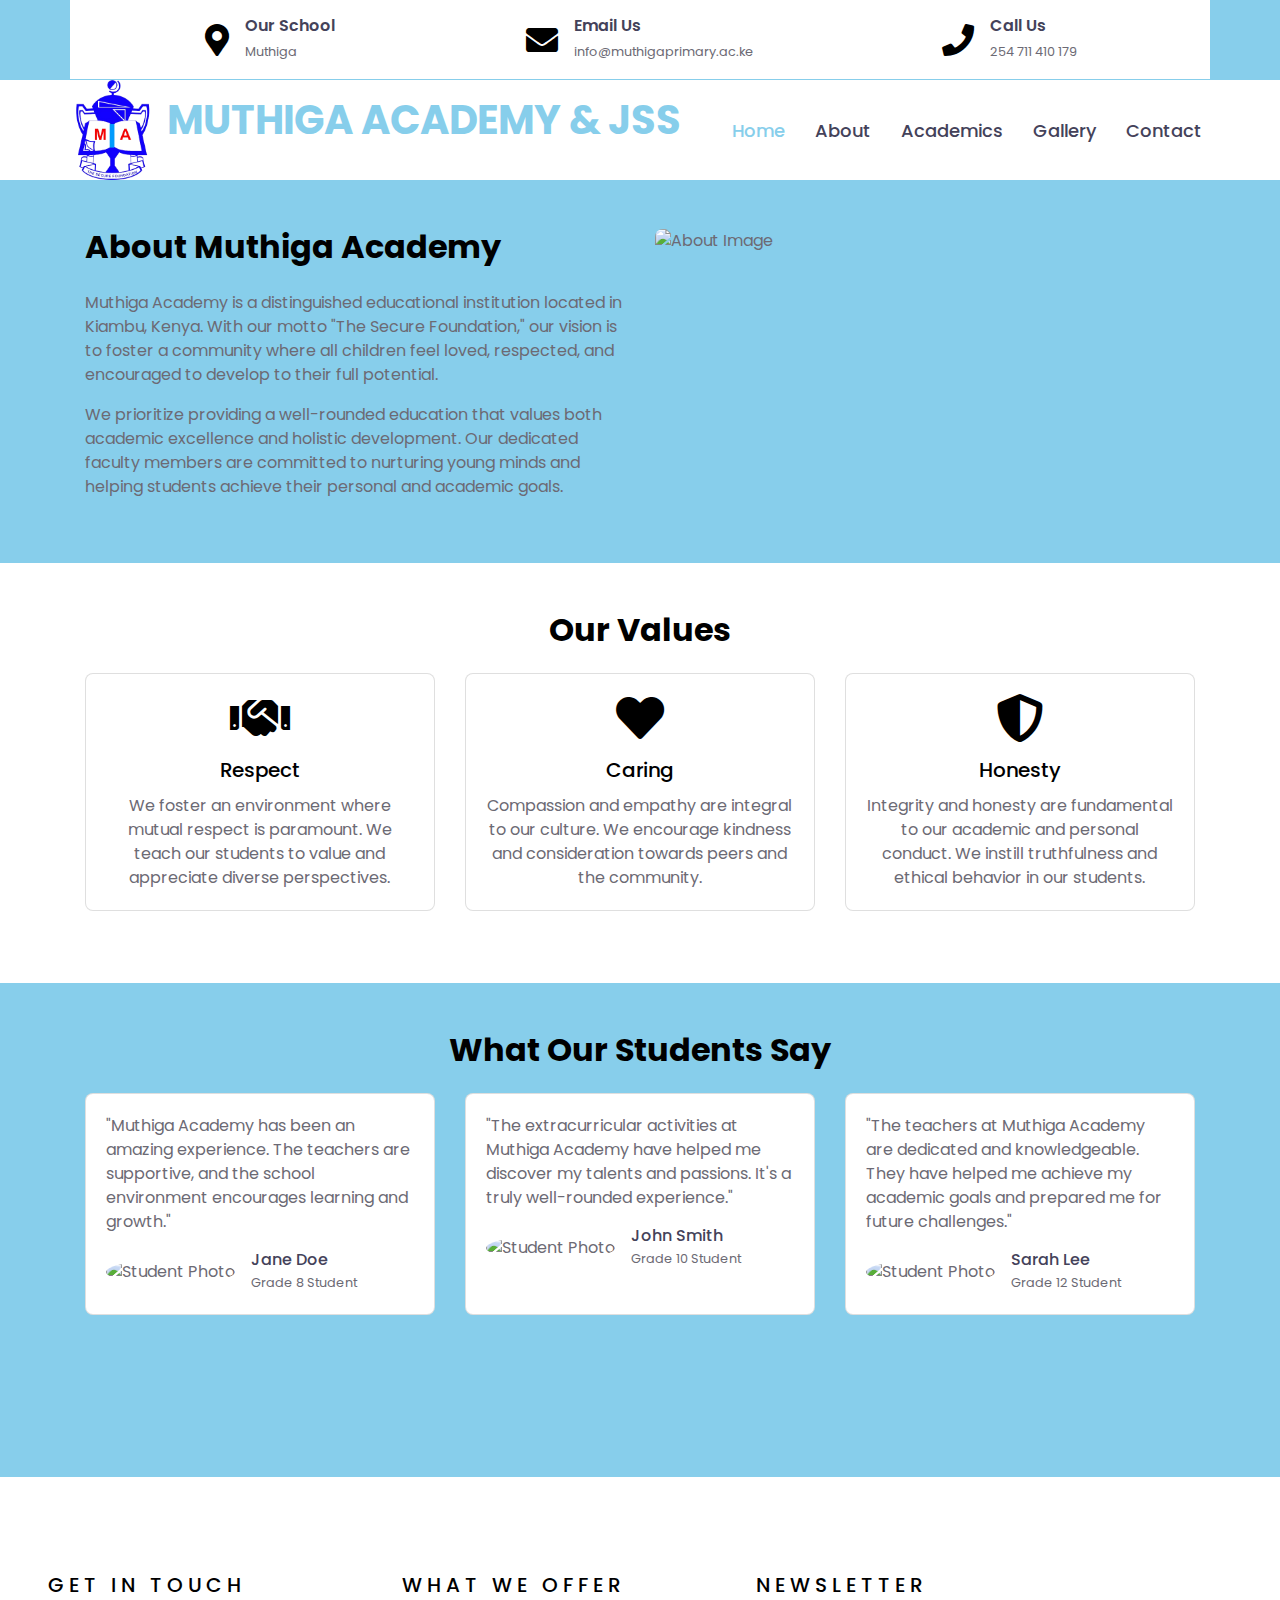
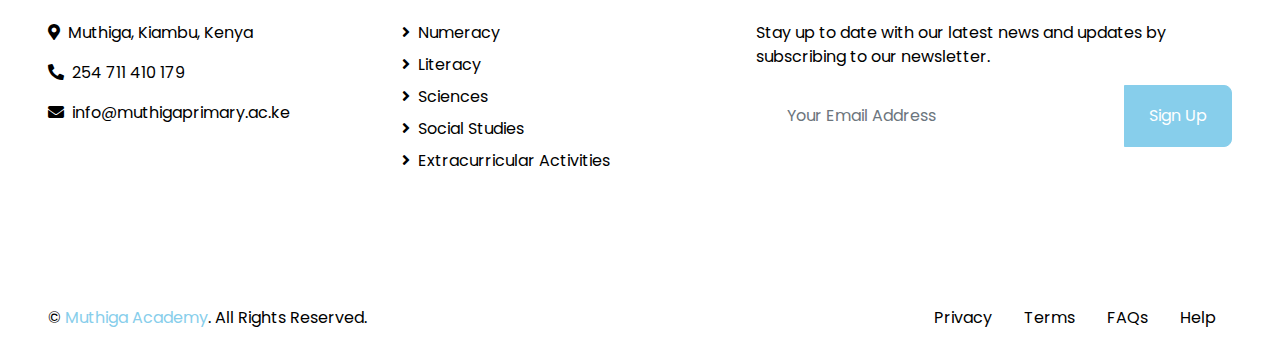
==== commit 2c736e8c: "Academics" ====
--- a/about.html
+++ b/about.html
@@ -31,7 +31,7 @@
     <link rel="stylesheet" href="css/style.css">
     <style>
         body {
-            background-color: aqua !important;
+            background-color: skyblue !important;
         }
 
         .text-primary {
@@ -47,7 +47,7 @@
         }
 
         .border-top {
-            border-top-color: aqua !important;
+            border-top-color: skyblue !important;
         }
     </style>
 
@@ -96,9 +96,8 @@
             <nav class="navbar navbar-expand-lg bg-light navbar-light py-3 py-lg-0 px-0" style="background-color: white !important;">
                 <div class="d-flex justify-content-between align-items-center w-100">
                     <!-- Logo -->
-                    <a href="" class="text-decoration-none d-block mr-3">
-                        <img src="img/logo.png" alt="MUTHIGA Logo" style="max-width: 100px;">
-                        <b>MUTHIGA ACADEMY</b>
+                    <a href="index.html" class="text-decoration-none d-block mr-3">                        <img src="img/logo.png" alt="MUTHIGA Logo" style="max-width: 100px;">
+                        <b style="font-size: 40px !important;">MUTHIGA ACADEMY & JSS</b>
                     </a>
                     <button type="button" class="navbar-toggler" data-toggle="collapse" data-target="#navbarCollapse">
                         <span class="navbar-toggler-icon"></span>
@@ -108,7 +107,7 @@
                     <div class="navbar-nav ml-auto py-0" style="font-size: larger !important; background-color: white !important;">
                         <a href="index.html" class="nav-item nav-link active">Home</a>
                         <a href="about.html" class="nav-item nav-link">About</a>
-                        <a href="#school" class="nav-item nav-link">School Academics</a>
+                        <a href="academics.html" class="nav-item nav-link">Academics</a>
                         <a href="gallery.html" class="nav-item nav-link">Gallery</a>
                         <a href="contact.html" class="nav-item nav-link">Contact</a>
                     </div>
@@ -118,6 +117,7 @@
     </div>
 </div>
 <!-- Navbar End -->
+    
     
     <!-- About Section -->
     <section class="py-5">
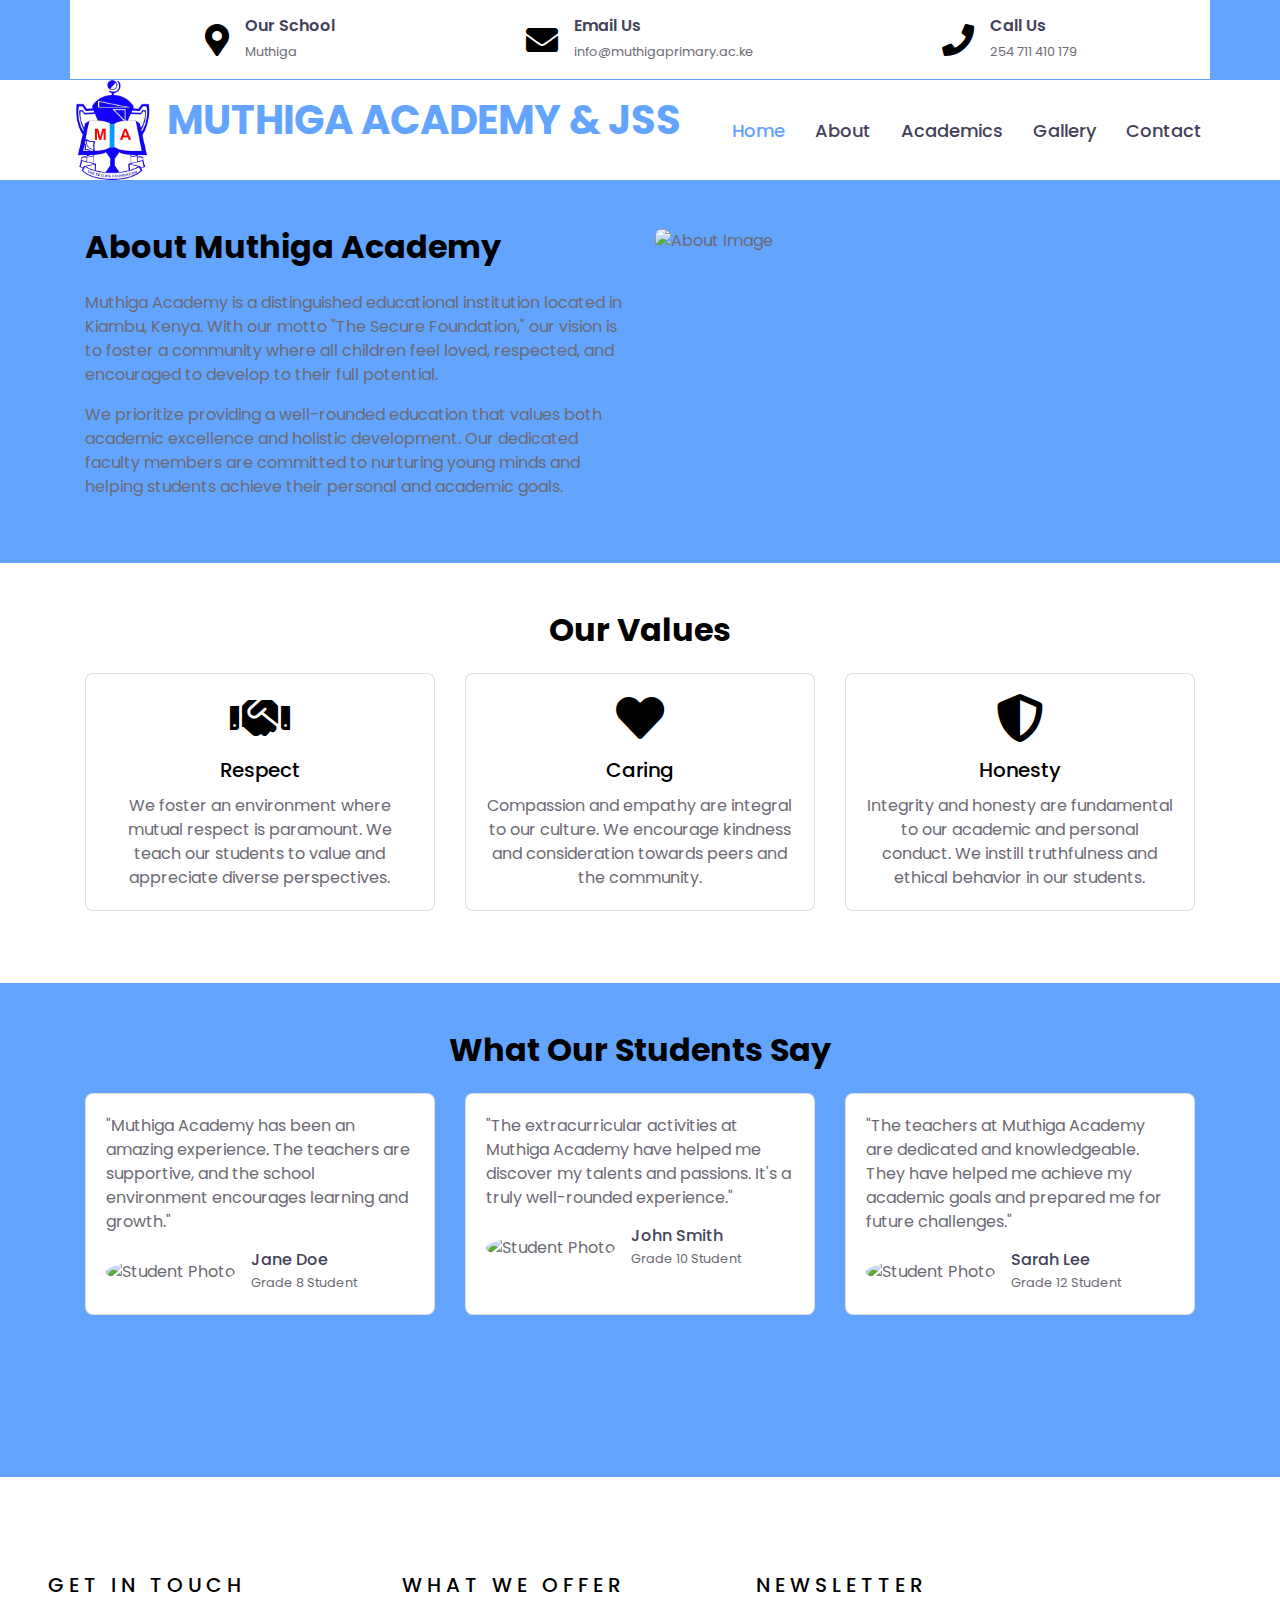
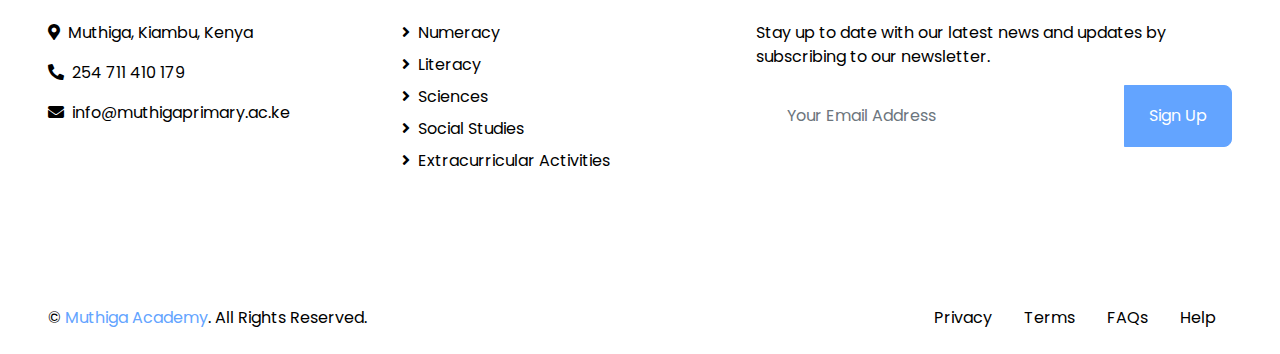
==== commit 4fd66408: "Commit" ====
--- a/about.html
+++ b/about.html
@@ -31,7 +31,7 @@
     <link rel="stylesheet" href="css/style.css">
     <style>
         body {
-            background-color: skyblue !important;
+            background-color: #63A4FF !important;
         }
 
         .text-primary {
@@ -47,7 +47,7 @@
         }
 
         .border-top {
-            border-top-color: skyblue !important;
+            border-top-color: #63A4FF !important;
         }
     </style>
 
--- a/css/style.css
+++ b/css/style.css
@@ -11,7 +11,7 @@
   --purple: #6f42c1;
   --pink: #e83e8c;
   --red: #dc3545;
-  --sky-blue: skyblue;
+  --sky-blue: #63A4FF;
   --yellow: #ffc107;
   --green: #28a745;
   --teal: #20c997;
@@ -19,7 +19,7 @@
   --white: #fff;
   --gray: #6c757d;
   --gray-dark: #343a40;
-  --primary: skyblue;
+  --primary: #63A4FF;
   --secondary: #F2F1F8;
   --success: #28a745;
   --info: #17a2b8;
@@ -152,7 +152,7 @@
 }
 
 a {
-  color: skyblue;
+  color: #63A4FF;
   text-decoration: none;
   background-color: transparent;
 }
@@ -2371,8 +2371,8 @@
 
 .btn-primary {
   color: #fff;
-  background-color: skyblue;
-  border-color: skyblue;
+  background-color: #63A4FF;
+  border-color: #63A4FF;
 }
 
 .btn-primary:hover {
@@ -2390,8 +2390,8 @@
 
 .btn-primary.disabled, .btn-primary:disabled {
   color: #fff;
-  background-color: skyblue;
-  border-color: skyblue;
+  background-color: #63A4FF;
+  border-color: #63A4FF;
 }
 
 .btn-primary:not(:disabled):not(.disabled):active, .btn-primary:not(:disabled):not(.disabled).active,
@@ -2666,14 +2666,14 @@
 }
 
 .btn-outline-primary {
-  color: skyblue;
-  border-color: skyblue;
+  color: #63A4FF;
+  border-color: #63A4FF;
 }
 
 .btn-outline-primary:hover {
   color: #fff;
-  background-color: skyblue;
-  border-color: skyblue;
+  background-color: #63A4FF;
+  border-color: #63A4FF;
 }
 
 .btn-outline-primary:focus, .btn-outline-primary.focus {
@@ -2681,15 +2681,15 @@
 }
 
 .btn-outline-primary.disabled, .btn-outline-primary:disabled {
-  color: skyblue;
+  color: #63A4FF;
   background-color: transparent;
 }
 
 .btn-outline-primary:not(:disabled):not(.disabled):active, .btn-outline-primary:not(:disabled):not(.disabled).active,
 .show > .btn-outline-primary.dropdown-toggle {
   color: #fff;
-  background-color: skyblue;
-  border-color: skyblue;
+  background-color: #63A4FF;
+  border-color: #63A4FF;
 }
 
 .btn-outline-primary:not(:disabled):not(.disabled):active:focus, .btn-outline-primary:not(:disabled):not(.disabled).active:focus,
@@ -2923,7 +2923,7 @@
 
 .btn-link {
   font-weight: 400;
-  color: skyblue;
+  color: #63A4FF;
   text-decoration: none;
 }
 
@@ -3221,7 +3221,7 @@
 .dropdown-item.active, .dropdown-item:active {
   color: #fff;
   text-decoration: none;
-  background-color: skyblue;
+  background-color: #63A4FF;
 }
 
 .dropdown-item.disabled, .dropdown-item:disabled {
@@ -3580,8 +3580,8 @@
 
 .custom-control-input:checked ~ .custom-control-label::before {
   color: #fff;
-  border-color: skyblue;
-  background-color: skyblue;
+  border-color: #63A4FF;
+  background-color: #63A4FF;
 }
 
 .custom-control-input:focus ~ .custom-control-label::before {
@@ -3645,8 +3645,8 @@
 }
 
 .custom-checkbox .custom-control-input:indeterminate ~ .custom-control-label::before {
-  border-color: skyblue;
-  background-color: skyblue;
+  border-color: #63A4FF;
+  background-color: #63A4FF;
 }
 
 .custom-checkbox .custom-control-input:indeterminate ~ .custom-control-label::after {
@@ -3872,7 +3872,7 @@
   width: 1rem;
   height: 1rem;
   margin-top: -0.25rem;
-  background-color: skyblue;
+  background-color: #63A4FF;
   border: 0;
   border-radius: 1rem;
   transition: background-color 0.15s ease-in-out, border-color 0.15s ease-in-out, box-shadow 0.15s ease-in-out;
@@ -3902,7 +3902,7 @@
 .custom-range::-moz-range-thumb {
   width: 1rem;
   height: 1rem;
-  background-color: skyblue;
+  background-color: #63A4FF;
   border: 0;
   border-radius: 1rem;
   transition: background-color 0.15s ease-in-out, border-color 0.15s ease-in-out, box-shadow 0.15s ease-in-out;
@@ -3935,7 +3935,7 @@
   margin-top: 0;
   margin-right: 0.2rem;
   margin-left: 0.2rem;
-  background-color: skyblue;
+  background-color: #63A4FF;
   border: 0;
   border-radius: 1rem;
   transition: background-color 0.15s ease-in-out, border-color 0.15s ease-in-out, box-shadow 0.15s ease-in-out;
@@ -4074,7 +4074,7 @@
 .nav-pills .nav-link.active,
 .nav-pills .show > .nav-link {
   color: #fff;
-  background-color: skyblue;
+  background-color: #63A4FF;
 }
 
 .nav-fill > .nav-link,
@@ -4741,7 +4741,7 @@
   padding: 0.5rem 0.75rem;
   margin-left: -1px;
   line-height: 1.25;
-  color: skyblue;
+  color: #63A4FF;
   background-color: #fff;
   border: 1px solid #dee2e6;
 }
@@ -4774,8 +4774,8 @@
 .page-item.active .page-link {
   z-index: 3;
   color: #fff;
-  background-color: skyblue;
-  border-color: skyblue;
+  background-color: #63A4FF;
+  border-color: #63A4FF;
 }
 
 .page-item.disabled .page-link {
@@ -4858,7 +4858,7 @@
 
 .badge-primary {
   color: #fff;
-  background-color: skyblue;
+  background-color: #63A4FF;
 }
 
 a.badge-primary:hover, a.badge-primary:focus {
@@ -5163,7 +5163,7 @@
   color: #fff;
   text-align: center;
   white-space: nowrap;
-  background-color: skyblue;
+  background-color: #63A4FF;
   transition: width 0.6s ease;
 }
 
@@ -5250,8 +5250,8 @@
 .list-group-item.active {
   z-index: 2;
   color: #fff;
-  background-color: skyblue;
-  border-color: skyblue;
+  background-color: #63A4FF;
+  border-color: #63A4FF;
 }
 
 .list-group-item + .list-group-item {
@@ -6355,7 +6355,7 @@
 }
 
 .bg-primary {
-  background-color: skyblue !important;
+  background-color: #63A4FF !important;
 }
 
 a.bg-primary:hover, a.bg-primary:focus,
@@ -6483,7 +6483,7 @@
 }
 
 .border-primary {
-  border-color: skyblue !important;
+  border-color: #63A4FF !important;
 }
 
 .border-secondary {
@@ -9525,7 +9525,7 @@
 }
 
 .text-primary {
-  color: skyblue !important;
+  color: #63A4FF !important;
 }
 
 a.text-primary:hover, a.text-primary:focus {
@@ -9772,7 +9772,7 @@
 
 .navbar-light .navbar-nav .nav-link:hover,
 .navbar-light .navbar-nav .nav-link.active {
-  color: skyblue;
+  color: #63A4FF;
 }
 
 @media (max-width: 991.98px) {
@@ -9817,7 +9817,7 @@
 }
 
 .carousel-indicators .active {
-  background: skyblue;
+  background: #63A4FF;
 }
 
 @media (max-width: 991.98px) {
@@ -9910,7 +9910,7 @@
   width: 15px;
   height: 15px;
   border-radius: 15px;
-  background: skyblue;
+  background: #63A4FF;
 }
 
 .testimonial-carousel .owl-dot::after {
@@ -9920,7 +9920,7 @@
   right: -5px;
   bottom: -5px;
   left: -5px;
-  border: 2px solid skyblue;
+  border: 2px solid #63A4FF;
   border-radius: 20px;
 }
 
--- a/css/style.css
+++ b/css/style.css
@@ -11,7 +11,7 @@
   --purple: #6f42c1;
   --pink: #e83e8c;
   --red: #dc3545;
-  --sky-blue: skyblue;
+  --sky-blue: #63A4FF;
   --yellow: #ffc107;
   --green: #28a745;
   --teal: #20c997;
@@ -19,7 +19,7 @@
   --white: #fff;
   --gray: #6c757d;
   --gray-dark: #343a40;
-  --primary: skyblue;
+  --primary: #63A4FF;
   --secondary: #F2F1F8;
   --success: #28a745;
   --info: #17a2b8;
@@ -152,7 +152,7 @@
 }
 
 a {
-  color: skyblue;
+  color: #63A4FF;
   text-decoration: none;
   background-color: transparent;
 }
@@ -2371,8 +2371,8 @@
 
 .btn-primary {
   color: #fff;
-  background-color: skyblue;
-  border-color: skyblue;
+  background-color: #63A4FF;
+  border-color: #63A4FF;
 }
 
 .btn-primary:hover {
@@ -2390,8 +2390,8 @@
 
 .btn-primary.disabled, .btn-primary:disabled {
   color: #fff;
-  background-color: skyblue;
-  border-color: skyblue;
+  background-color: #63A4FF;
+  border-color: #63A4FF;
 }
 
 .btn-primary:not(:disabled):not(.disabled):active, .btn-primary:not(:disabled):not(.disabled).active,
@@ -2666,14 +2666,14 @@
 }
 
 .btn-outline-primary {
-  color: skyblue;
-  border-color: skyblue;
+  color: #63A4FF;
+  border-color: #63A4FF;
 }
 
 .btn-outline-primary:hover {
   color: #fff;
-  background-color: skyblue;
-  border-color: skyblue;
+  background-color: #63A4FF;
+  border-color: #63A4FF;
 }
 
 .btn-outline-primary:focus, .btn-outline-primary.focus {
@@ -2681,15 +2681,15 @@
 }
 
 .btn-outline-primary.disabled, .btn-outline-primary:disabled {
-  color: skyblue;
+  color: #63A4FF;
   background-color: transparent;
 }
 
 .btn-outline-primary:not(:disabled):not(.disabled):active, .btn-outline-primary:not(:disabled):not(.disabled).active,
 .show > .btn-outline-primary.dropdown-toggle {
   color: #fff;
-  background-color: skyblue;
-  border-color: skyblue;
+  background-color: #63A4FF;
+  border-color: #63A4FF;
 }
 
 .btn-outline-primary:not(:disabled):not(.disabled):active:focus, .btn-outline-primary:not(:disabled):not(.disabled).active:focus,
@@ -2923,7 +2923,7 @@
 
 .btn-link {
   font-weight: 400;
-  color: skyblue;
+  color: #63A4FF;
   text-decoration: none;
 }
 
@@ -3221,7 +3221,7 @@
 .dropdown-item.active, .dropdown-item:active {
   color: #fff;
   text-decoration: none;
-  background-color: skyblue;
+  background-color: #63A4FF;
 }
 
 .dropdown-item.disabled, .dropdown-item:disabled {
@@ -3580,8 +3580,8 @@
 
 .custom-control-input:checked ~ .custom-control-label::before {
   color: #fff;
-  border-color: skyblue;
-  background-color: skyblue;
+  border-color: #63A4FF;
+  background-color: #63A4FF;
 }
 
 .custom-control-input:focus ~ .custom-control-label::before {
@@ -3645,8 +3645,8 @@
 }
 
 .custom-checkbox .custom-control-input:indeterminate ~ .custom-control-label::before {
-  border-color: skyblue;
-  background-color: skyblue;
+  border-color: #63A4FF;
+  background-color: #63A4FF;
 }
 
 .custom-checkbox .custom-control-input:indeterminate ~ .custom-control-label::after {
@@ -3872,7 +3872,7 @@
   width: 1rem;
   height: 1rem;
   margin-top: -0.25rem;
-  background-color: skyblue;
+  background-color: #63A4FF;
   border: 0;
   border-radius: 1rem;
   transition: background-color 0.15s ease-in-out, border-color 0.15s ease-in-out, box-shadow 0.15s ease-in-out;
@@ -3902,7 +3902,7 @@
 .custom-range::-moz-range-thumb {
   width: 1rem;
   height: 1rem;
-  background-color: skyblue;
+  background-color: #63A4FF;
   border: 0;
   border-radius: 1rem;
   transition: background-color 0.15s ease-in-out, border-color 0.15s ease-in-out, box-shadow 0.15s ease-in-out;
@@ -3935,7 +3935,7 @@
   margin-top: 0;
   margin-right: 0.2rem;
   margin-left: 0.2rem;
-  background-color: skyblue;
+  background-color: #63A4FF;
   border: 0;
   border-radius: 1rem;
   transition: background-color 0.15s ease-in-out, border-color 0.15s ease-in-out, box-shadow 0.15s ease-in-out;
@@ -4074,7 +4074,7 @@
 .nav-pills .nav-link.active,
 .nav-pills .show > .nav-link {
   color: #fff;
-  background-color: skyblue;
+  background-color: #63A4FF;
 }
 
 .nav-fill > .nav-link,
@@ -4741,7 +4741,7 @@
   padding: 0.5rem 0.75rem;
   margin-left: -1px;
   line-height: 1.25;
-  color: skyblue;
+  color: #63A4FF;
   background-color: #fff;
   border: 1px solid #dee2e6;
 }
@@ -4774,8 +4774,8 @@
 .page-item.active .page-link {
   z-index: 3;
   color: #fff;
-  background-color: skyblue;
-  border-color: skyblue;
+  background-color: #63A4FF;
+  border-color: #63A4FF;
 }
 
 .page-item.disabled .page-link {
@@ -4858,7 +4858,7 @@
 
 .badge-primary {
   color: #fff;
-  background-color: skyblue;
+  background-color: #63A4FF;
 }
 
 a.badge-primary:hover, a.badge-primary:focus {
@@ -5163,7 +5163,7 @@
   color: #fff;
   text-align: center;
   white-space: nowrap;
-  background-color: skyblue;
+  background-color: #63A4FF;
   transition: width 0.6s ease;
 }
 
@@ -5250,8 +5250,8 @@
 .list-group-item.active {
   z-index: 2;
   color: #fff;
-  background-color: skyblue;
-  border-color: skyblue;
+  background-color: #63A4FF;
+  border-color: #63A4FF;
 }
 
 .list-group-item + .list-group-item {
@@ -6355,7 +6355,7 @@
 }
 
 .bg-primary {
-  background-color: skyblue !important;
+  background-color: #63A4FF !important;
 }
 
 a.bg-primary:hover, a.bg-primary:focus,
@@ -6483,7 +6483,7 @@
 }
 
 .border-primary {
-  border-color: skyblue !important;
+  border-color: #63A4FF !important;
 }
 
 .border-secondary {
@@ -9525,7 +9525,7 @@
 }
 
 .text-primary {
-  color: skyblue !important;
+  color: #63A4FF !important;
 }
 
 a.text-primary:hover, a.text-primary:focus {
@@ -9772,7 +9772,7 @@
 
 .navbar-light .navbar-nav .nav-link:hover,
 .navbar-light .navbar-nav .nav-link.active {
-  color: skyblue;
+  color: #63A4FF;
 }
 
 @media (max-width: 991.98px) {
@@ -9817,7 +9817,7 @@
 }
 
 .carousel-indicators .active {
-  background: skyblue;
+  background: #63A4FF;
 }
 
 @media (max-width: 991.98px) {
@@ -9910,7 +9910,7 @@
   width: 15px;
   height: 15px;
   border-radius: 15px;
-  background: skyblue;
+  background: #63A4FF;
 }
 
 .testimonial-carousel .owl-dot::after {
@@ -9920,7 +9920,7 @@
   right: -5px;
   bottom: -5px;
   left: -5px;
-  border: 2px solid skyblue;
+  border: 2px solid #63A4FF;
   border-radius: 20px;
 }
 
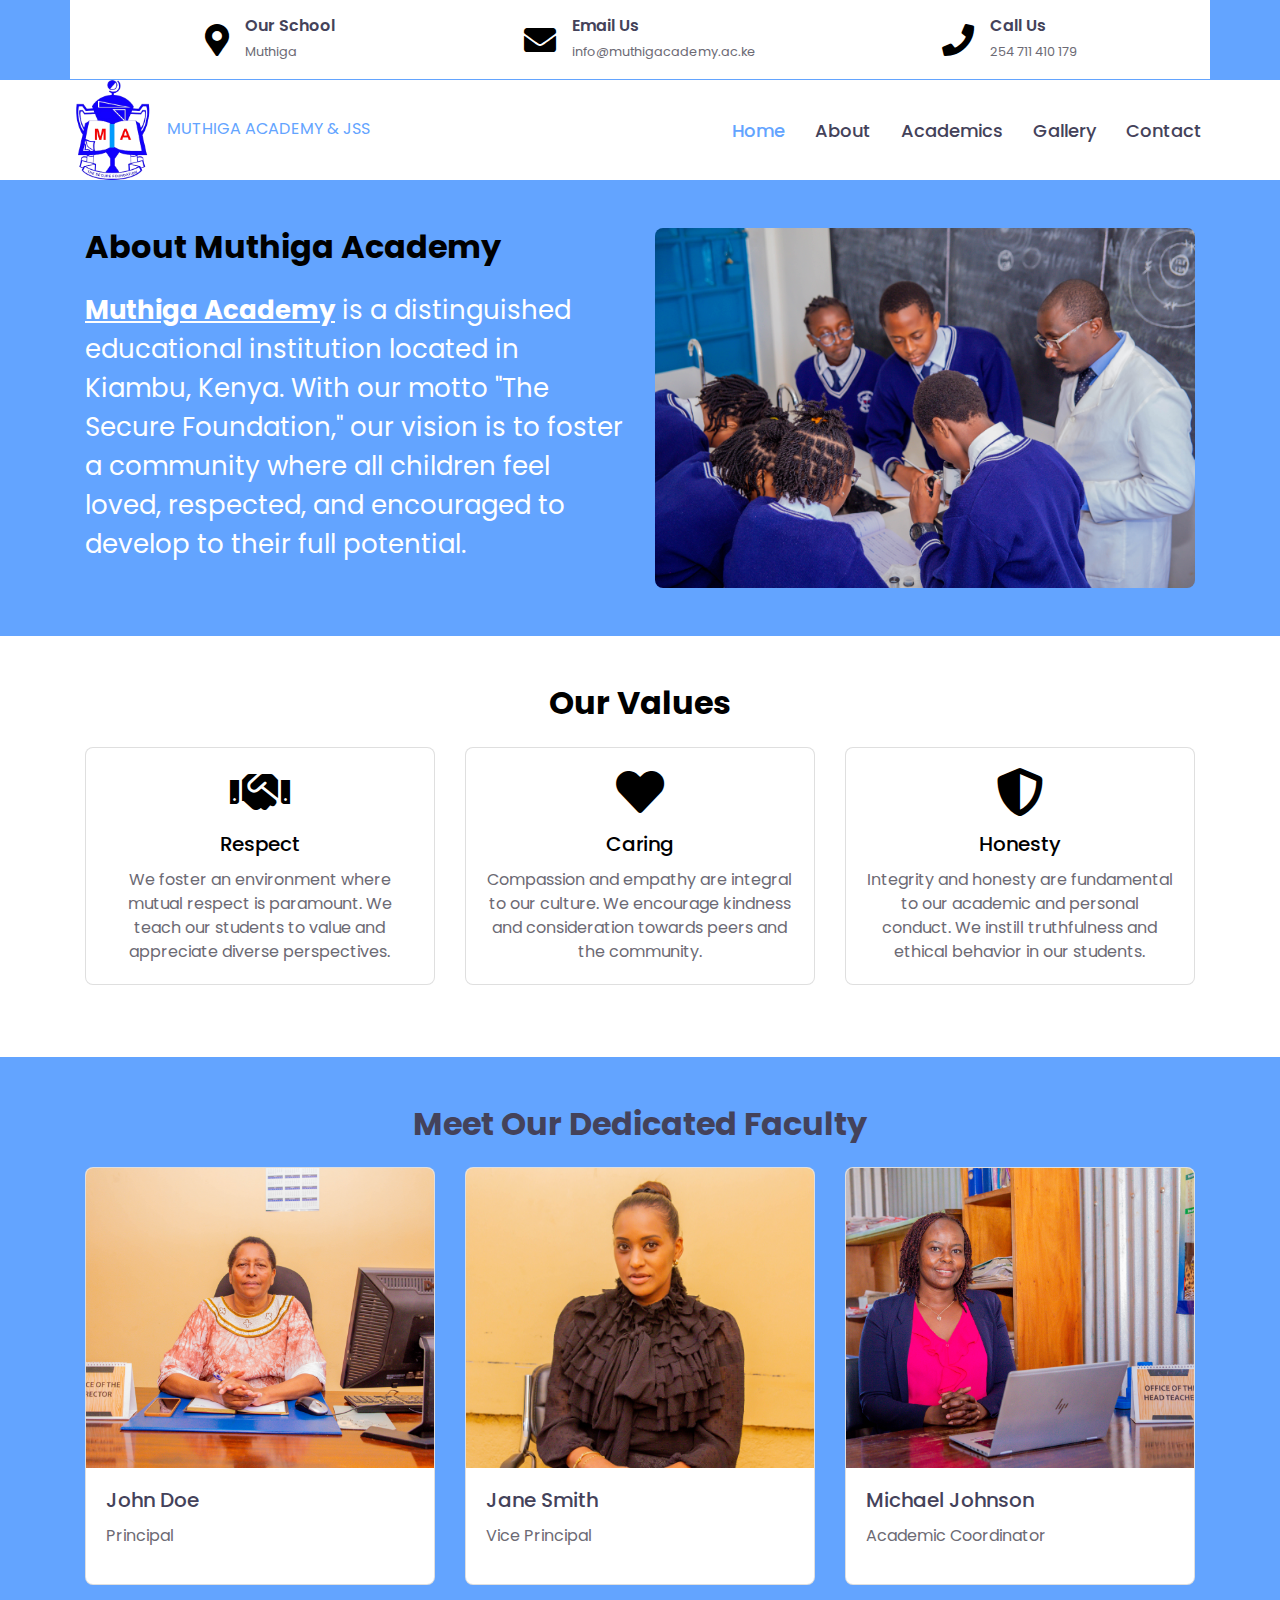
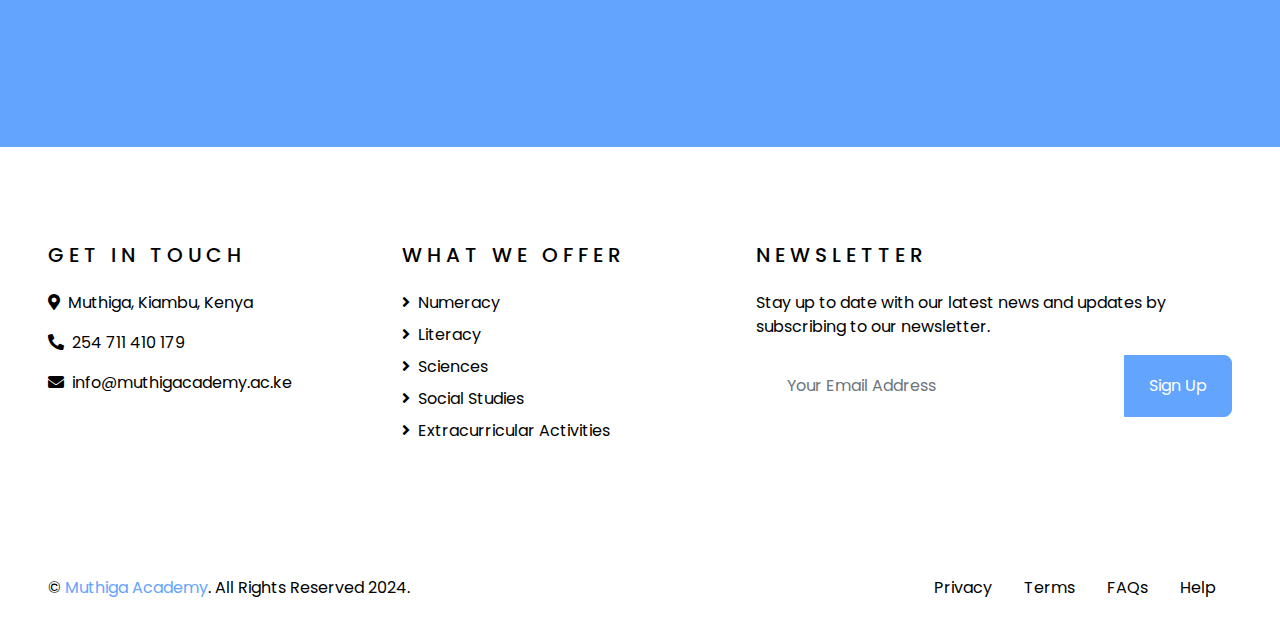
==== commit 1e518aac: "Commit" ====
--- a/about.html
+++ b/about.html
@@ -71,7 +71,7 @@
                 <i class="fa fa-2x fa-envelope text-primary mr-3"></i>
                 <div class="text-left">
                     <h6 class="font-weight-semi-bold mb-1">Email Us</h6>
-                    <small>info@muthigaprimary.ac.ke</small>
+                    <small>info@muthigacademy.ac.ke</small>
                 </div>
             </div>
         </div>
@@ -91,32 +91,41 @@
 
 <!-- Navbar Start -->
 <div class="container-fluid" style="background-color: white !important;">
-    <div class="row border-top px-xl-5">
-        <div class="col-lg-12">
-            <nav class="navbar navbar-expand-lg bg-light navbar-light py-3 py-lg-0 px-0" style="background-color: white !important;">
-                <div class="d-flex justify-content-between align-items-center w-100">
-                    <!-- Logo -->
-                    <a href="index.html" class="text-decoration-none d-block mr-3">                        <img src="img/logo.png" alt="MUTHIGA Logo" style="max-width: 100px;">
-                        <b style="font-size: 40px !important;">MUTHIGA ACADEMY & JSS</b>
-                    </a>
-                    <button type="button" class="navbar-toggler" data-toggle="collapse" data-target="#navbarCollapse">
-                        <span class="navbar-toggler-icon"></span>
-                    </button>
-                </div>
-                <div id="navbarCollapse" class="navbar-collapse collapse">
-                    <div class="navbar-nav ml-auto py-0" style="font-size: larger !important; background-color: white !important;">
-                        <a href="index.html" class="nav-item nav-link active">Home</a>
-                        <a href="about.html" class="nav-item nav-link">About</a>
-                        <a href="academics.html" class="nav-item nav-link">Academics</a>
-                        <a href="gallery.html" class="nav-item nav-link">Gallery</a>
-                        <a href="contact.html" class="nav-item nav-link">Contact</a>
-                    </div>
-                </div>
-            </nav>
-        </div>
-    </div>
+  <div class="row border-top px-xl-5">
+    <div class="col-lg-12">
+      <nav class="navbar navbar-expand-lg bg-light navbar-light py-3 py-lg-0 px-0" style="background-color: white !important;">
+        <div class="d-flex justify-content-between align-items-center w-100">
+          <!-- Logo -->
+          <a href="index.html" class="text-decoration-none d-block mr-3">
+            <img src="img/logo.png" alt="MUTHIGA Logo" style="max-width: 100px;">
+            <span class="logo-text">MUTHIGA ACADEMY & JSS</span>
+          </a>
+          <button type="button" class="navbar-toggler" data-toggle="collapse" data-target="#navbarCollapse">
+            <span class="navbar-toggler-icon"></span>
+          </button>
+        </div>
+        <div id="navbarCollapse" class="navbar-collapse collapse">
+          <div class="navbar-nav ml-auto py-0" style="font-size: larger !important; background-color: white !important;">
+            <a href="index.html" class="nav-item nav-link active">Home</a>
+            <a href="about.html" class="nav-item nav-link">About</a>
+            <a href="academics.html" class="nav-item nav-link">Academics</a>
+            <a href="gallery.html" class="nav-item nav-link">Gallery</a>
+            <a href="contact.html" class="nav-item nav-link">Contact</a>
+          </div>
+        </div>
+      </nav>
+    </div>
+  </div>
 </div>
 <!-- Navbar End -->
+
+<style>
+  @media (max-width: 767px) {
+    .logo-text {
+      display: none;
+    }
+  }
+</style>
     
     
     <!-- About Section -->
@@ -125,11 +134,13 @@
             <div class="row">
                 <div class="col-lg-6">
                     <h2 class="text-primary mb-4">About Muthiga Academy</h2>
-                    <p>Muthiga Academy is a distinguished educational institution located in Kiambu, Kenya. With our motto "The Secure Foundation," our vision is to foster a community where all children feel loved, respected, and encouraged to develop to their full potential.</p>
-                    <p>We prioritize providing a well-rounded education that values both academic excellence and holistic development. Our dedicated faculty members are committed to nurturing young minds and helping students achieve their personal and academic goals.</p>
+                    <p style="font-size: 26px; color: white;"><b><u>Muthiga Academy</u></b> is a distinguished educational institution located in Kiambu, Kenya. With our motto "The Secure Foundation," our vision is to foster a community where all children feel loved, respected, and encouraged to develop to their full potential.</p>
+                    <!-- <p style="font-size: 26px; color: white;">At <b><u>Muthiga Academy</u></b>, we prioritize providing a well-rounded education that values both academic excellence and holistic development. Our dedicated faculty members are committed to nurturing young minds and helping students achieve their personal and academic goals. We offer the national Competency Based Curriculum (CBC) that is designed to inspire creativity, critical thinking, and a lifelong love for learning.</p> -->
+                    <!-- <p style="font-size: 26px;">Our school provides a supportive and inclusive environment where students can thrive academically, socially, and emotionally. <b><u>Muthiga Academy</u></b> is equipped with modern facilities and resources to support various extracurricular activities. We believe in a balanced approach to education, ensuring that students have opportunities to explore their interests beyond the classroom.</p> -->
+                    <!-- <p style="font-size: 26px;">Our commitment to excellence, community, and cultivating a sense of security and belonging sets <b><u>Muthiga Academy</u></b> apart as an exceptional educational institution in Kiambu, Kenya. We are proud to provide a secure foundation for our students as they embark on their educational journey.</p> -->
                 </div>
                 <div class="col-lg-6">
-                    <img src="https://via.placeholder.com/500x300" class="img-fluid rounded" alt="About Image">
+                    <img src="img/abt.jpg" class="img-fluid rounded" alt="About Image">
                 </div>
             </div>
         </div>
@@ -171,57 +182,72 @@
         </div>
     </section>
 
-    <!-- Testimonials Section -->
-    <section class="py-5">
-        <div class="container">
-            <h2 class="text-primary mb-4 text-center">What Our Students Say</h2>
-            <div class="row">
-                <div class="col-md-4 mb-4">
-                    <div class="card testimonial-card h-100">
-                        <div class="card-body">
-                            <p class="card-text">"Muthiga Academy has been an amazing experience. The teachers are supportive, and the school environment encourages learning and growth."</p>
-                            <div class="d-flex align-items-center mt-3">
-                                <img src="https://via.placeholder.com/50" class="rounded-circle mr-3" alt="Student Photo">
-                                <div>
-                                    <h6 class="mb-0">Jane Doe</h6>
-                                    <small>Grade 8 Student</small>
-                                </div>
-                            </div>
-                        </div>
-                    </div>
-                </div>
-                <div class="col-md-4 mb-4">
-                    <div class="card testimonial-card h-100">
-                        <div class="card-body">
-                            <p class="card-text">"The extracurricular activities at Muthiga Academy have helped me discover my talents and passions. It's a truly well-rounded experience."</p>
-                            <div class="d-flex align-items-center mt-3">
-                                <img src="https://via.placeholder.com/50" class="rounded-circle mr-3" alt="Student Photo">
-                                <div>
-                                    <h6 class="mb-0">John Smith</h6>
-                                    <small>Grade 10 Student</small>
-                                </div>
-                            </div>
-                        </div>
-                    </div>
-                </div>
-                <div class="col-md-4 mb-4">
-                    <div class="card testimonial-card h-100">
-                        <div class="card-body">
-                            <p class="card-text">"The teachers at Muthiga Academy are dedicated and knowledgeable. They have helped me achieve my academic goals and prepared me for future challenges."</p>
-                            <div class="d-flex align-items-center mt-3">
-                                <img src="https://via.placeholder.com/50" class="rounded-circle mr-3" alt="Student Photo">
-                                <div>
-                                    <h6 class="mb-0">Sarah Lee</h6>
-                                    <small>Grade 12 Student</small>
-                                </div>
-                            </div>
-                        </div>
-                    </div>
-                </div>
-            </div>
-        </div>
-    </section>
-
+   
+<!-- Faculty Section Start -->
+<section class="py-5">
+    <div class="container">
+      <h2 class="text-center mb-4">Meet Our Dedicated Faculty</h2>
+      <div class="row">
+        <div class="col-md-4 mb-4">
+          <div class="card h-100">
+            <div class="card-img-top-wrapper">
+              <img src="img/faculty-1.jpg" class="card-img-top" alt="Faculty 1">
+            </div>
+            <div class="card-body">
+              <h5 class="card-title">John Doe</h5>
+              <p class="card-text">Principal</p>
+              <p class="card-text hover-text">Passionate about education and committed to nurturing young minds.</p>
+            </div>
+          </div>
+        </div>
+        <div class="col-md-4 mb-4">
+          <div class="card h-100">
+            <div class="card-img-top-wrapper">
+              <img src="img/faculty-2.jpg" class="card-img-top" alt="Faculty 2">
+            </div>
+            <div class="card-body">
+              <h5 class="card-title">Jane Smith</h5>
+              <p class="card-text">Vice Principal</p>
+              <p class="card-text hover-text">Dedicated to creating an environment that fosters learning and growth.</p>
+            </div>
+          </div>
+        </div>
+        <div class="col-md-4 mb-4">
+          <div class="card h-100">
+            <div class="card-img-top-wrapper">
+              <img src="img/faculty-3.jpg" class="card-img-top" alt="Faculty 3">
+            </div>
+            <div class="card-body">
+              <h5 class="card-title">Michael Johnson</h5>
+              <p class="card-text">Academic Coordinator</p>
+              <p class="card-text hover-text">Committed to ensuring academic excellence and student success.</p>
+            </div>
+          </div>
+        </div>
+      </div>
+    </div>
+  </section>
+  <!-- Faculty Section End -->
+  <style>
+    .hover-text {
+  display: none;
+}
+
+.card:hover .hover-text {
+  display: block;
+}
+    .card-img-top-wrapper {
+  height: 300px; /* Adjust the height as needed */
+  overflow: hidden;
+}
+
+.card-img-top {
+  width: 100%;
+  height: 100%;
+  object-fit: cover;
+}
+  </style>
+  
     
 <!-- Footer Start -->
 <div class="container-fluid bg-dark text-white py-5 px-sm-3 px-lg-5" style="margin-top: 90px;">
@@ -232,7 +258,7 @@
                     <h5 class="text-primary text-uppercase mb-4" style="letter-spacing: 5px;">Get In Touch</h5>
                     <p><i class="fa fa-map-marker-alt mr-2"></i>Muthiga, Kiambu, Kenya</p>
                     <p><i class="fa fa-phone-alt mr-2"></i>254 711 410 179</p>
-                    <p><i class="fa fa-envelope mr-2"></i>info@muthigaprimary.ac.ke</p>
+                    <p><i class="fa fa-envelope mr-2"></i>info@muthigacademy.ac.ke</p>
                     <div class="d-flex justify-content-start mt-4">
                         <a class="btn btn-outline-light btn-square mr-2" href="#"><i class="fab fa-twitter"></i></a>
                         <a class="btn btn-outline-light btn-square mr-2" href="#"><i class="fab fa-facebook-f"></i></a>
@@ -269,7 +295,7 @@
 <div class="container-fluid bg-dark text-white border-top py-4 px-sm-3 px-md-5" style="border-color: rgba(256, 256, 256, .1) !important;">
     <div class="row">
         <div class="col-lg-6 text-center text-md-left mb-3 mb-md-0">
-            <p class="m-0 text-white">&copy; <a href="#">Muthiga Academy</a>. All Rights Reserved.</p>
+            <p class="m-0 text-white">&copy; <a href="#">Muthiga Academy</a>. All Rights Reserved 2024.</p>
         </div>
         <div class="col-lg-6 text-center text-md-right">
             <ul class="nav d-inline-flex">
--- a/css/style.css
+++ b/css/style.css
@@ -9869,7 +9869,7 @@
 }
 
 .bg-registration {
-  background: linear-gradient(rgba(0, 0, 0, 0.8), rgba(0, 0, 0, 0.8)), url(../img/registration.jpg), no-repeat center center;
+  background: linear-gradient(rgba(0, 0, 0, 0.8), rgba(0, 0, 0, 0.8)), url(../img/bus.jpg), no-repeat center center;
   background-size: cover;
 }
 
--- a/css/style.css
+++ b/css/style.css
@@ -9869,7 +9869,7 @@
 }
 
 .bg-registration {
-  background: linear-gradient(rgba(0, 0, 0, 0.8), rgba(0, 0, 0, 0.8)), url(../img/registration.jpg), no-repeat center center;
+  background: linear-gradient(rgba(0, 0, 0, 0.8), rgba(0, 0, 0, 0.8)), url(../img/bus.jpg), no-repeat center center;
   background-size: cover;
 }
 
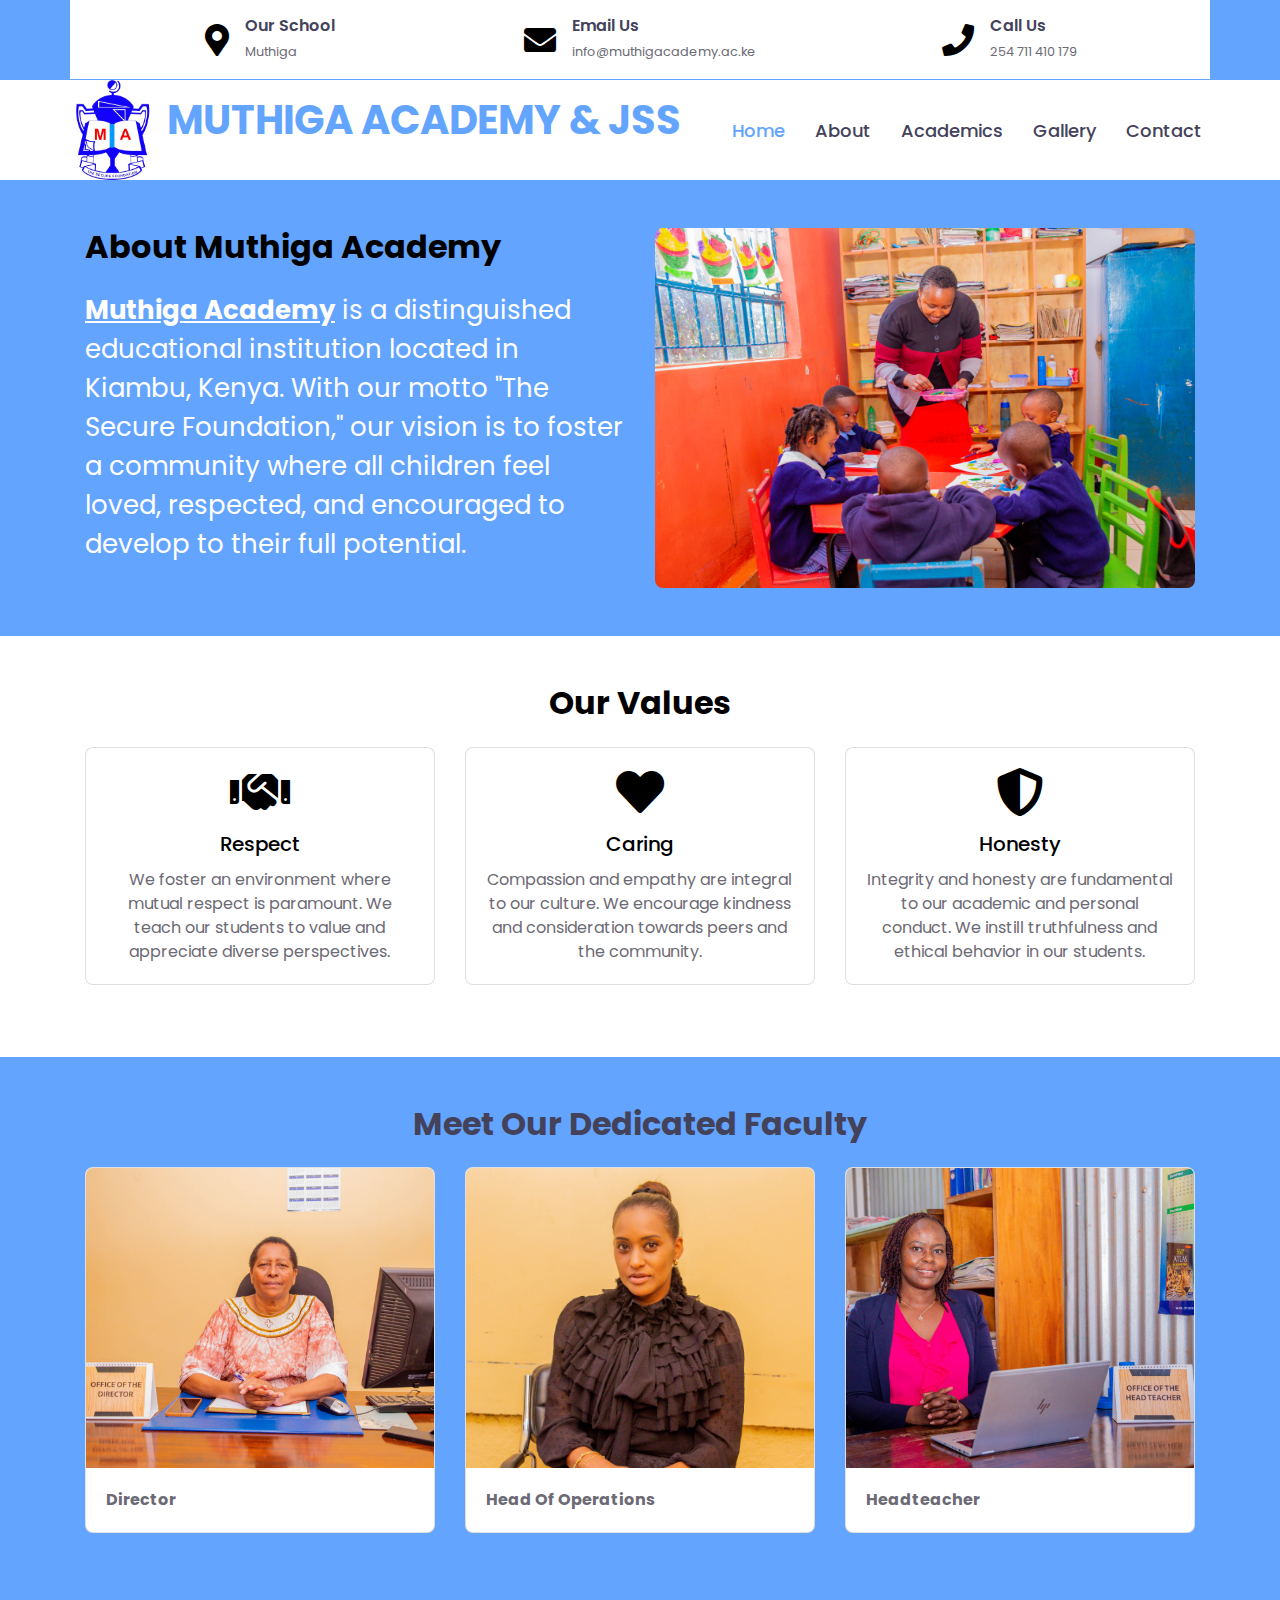
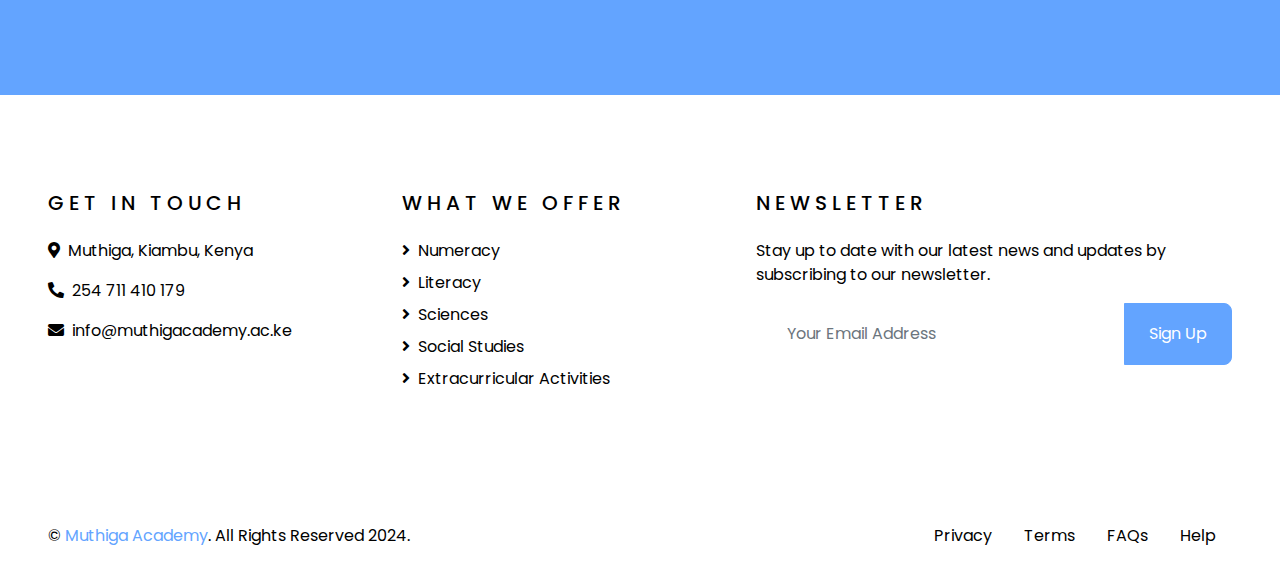
==== commit d4c4efff: "Commit" ====
--- a/about.html
+++ b/about.html
@@ -98,7 +98,7 @@
           <!-- Logo -->
           <a href="index.html" class="text-decoration-none d-block mr-3">
             <img src="img/logo.png" alt="MUTHIGA Logo" style="max-width: 100px;">
-            <span class="logo-text">MUTHIGA ACADEMY & JSS</span>
+            <span class="logo-text" style="font-size: 40px;"> <b>MUTHIGA ACADEMY & JSS</b></span>
           </a>
           <button type="button" class="navbar-toggler" data-toggle="collapse" data-target="#navbarCollapse">
             <span class="navbar-toggler-icon"></span>
@@ -140,7 +140,7 @@
                     <!-- <p style="font-size: 26px;">Our commitment to excellence, community, and cultivating a sense of security and belonging sets <b><u>Muthiga Academy</u></b> apart as an exceptional educational institution in Kiambu, Kenya. We are proud to provide a secure foundation for our students as they embark on their educational journey.</p> -->
                 </div>
                 <div class="col-lg-6">
-                    <img src="img/abt.jpg" class="img-fluid rounded" alt="About Image">
+                    <img src="img/KIDS.jpg" class="img-fluid rounded" alt="About Image">
                 </div>
             </div>
         </div>
@@ -194,9 +194,9 @@
               <img src="img/faculty-1.jpg" class="card-img-top" alt="Faculty 1">
             </div>
             <div class="card-body">
-              <h5 class="card-title">John Doe</h5>
-              <p class="card-text">Principal</p>
-              <p class="card-text hover-text">Passionate about education and committed to nurturing young minds.</p>
+              <!-- <h5 class="card-title">Full Name</h5> -->
+              <p class="card-text"><strong>Director</strong></p>
+              <!-- <p class="card-text hover-text">Passionate about education and committed to nurturing young minds.</p> -->
             </div>
           </div>
         </div>
@@ -206,9 +206,9 @@
               <img src="img/faculty-2.jpg" class="card-img-top" alt="Faculty 2">
             </div>
             <div class="card-body">
-              <h5 class="card-title">Jane Smith</h5>
-              <p class="card-text">Vice Principal</p>
-              <p class="card-text hover-text">Dedicated to creating an environment that fosters learning and growth.</p>
+              <!-- <h5 class="card-title">Full Name</h5> -->
+              <p class="card-text"><strong>Head Of Operations</strong></p>
+              <!-- <p class="card-text hover-text">Dedicated to creating an environment that fosters learning and growth.</p> -->
             </div>
           </div>
         </div>
@@ -218,9 +218,9 @@
               <img src="img/faculty-3.jpg" class="card-img-top" alt="Faculty 3">
             </div>
             <div class="card-body">
-              <h5 class="card-title">Michael Johnson</h5>
-              <p class="card-text">Academic Coordinator</p>
-              <p class="card-text hover-text">Committed to ensuring academic excellence and student success.</p>
+              <!-- <h5 class="card-title">Full Name</h5> -->
+              <p class="card-text"><strong>Headteacher</strong></p>
+              <!-- <p class="card-text hover-text">Committed to ensuring academic excellence and student success.</p> -->
             </div>
           </div>
         </div>
@@ -315,6 +315,43 @@
         </div>
     </div>
 </div>
+<script>
+    var url = 'https://wati-integration-prod-service.clare.ai/v2/watiWidget.js?26973';
+    var s = document.createElement('script');
+    s.type = 'text/javascript';
+    s.async = true;
+    s.src = url;
+    var options = {
+    "enabled":true,
+    "chatButtonSetting":{
+        "backgroundColor":"#00e785",
+        "ctaText":"Chat with us",
+        "borderRadius":"25",
+        "marginLeft": "0",
+        "marginRight": "20",
+        "marginBottom": "20",
+        "ctaIconWATI":false,
+        "position":"right"
+    },
+    "brandSetting":{
+        "brandName":"Muthiga JSS",
+        "brandSubTitle":"undefined",
+        "brandImg":"https://www.wati.io/wp-content/uploads/2023/04/Wati-logo.svg",
+        "welcomeText":"Hi there!\nHow can we help you?",
+        "messageText":"Hello",
+        "backgroundColor":"#00e785",
+        "ctaText":"Chat with us",
+        "borderRadius":"25",
+        "autoShow":true,
+        "phoneNumber":"254711410179"
+    }
+    };
+    s.onload = function() {
+        CreateWhatsappChatWidget(options);
+    };
+    var x = document.getElementsByTagName('script')[0];
+    x.parentNode.insertBefore(s, x);
+</script>
 <!-- Footer End -->
 
 <!-- JavaScript Libraries -->
--- a/css/style.css
+++ b/css/style.css
@@ -9869,7 +9869,7 @@
 }
 
 .bg-registration {
-  background: linear-gradient(rgba(0, 0, 0, 0.8), rgba(0, 0, 0, 0.8)), url(../img/bus.jpg), no-repeat center center;
+  background: url(../img/apply.jpg), no-repeat center center;
   background-size: cover;
 }
 
--- a/css/style.css
+++ b/css/style.css
@@ -9869,7 +9869,7 @@
 }
 
 .bg-registration {
-  background: linear-gradient(rgba(0, 0, 0, 0.8), rgba(0, 0, 0, 0.8)), url(../img/bus.jpg), no-repeat center center;
+  background: url(../img/apply.jpg), no-repeat center center;
   background-size: cover;
 }
 
